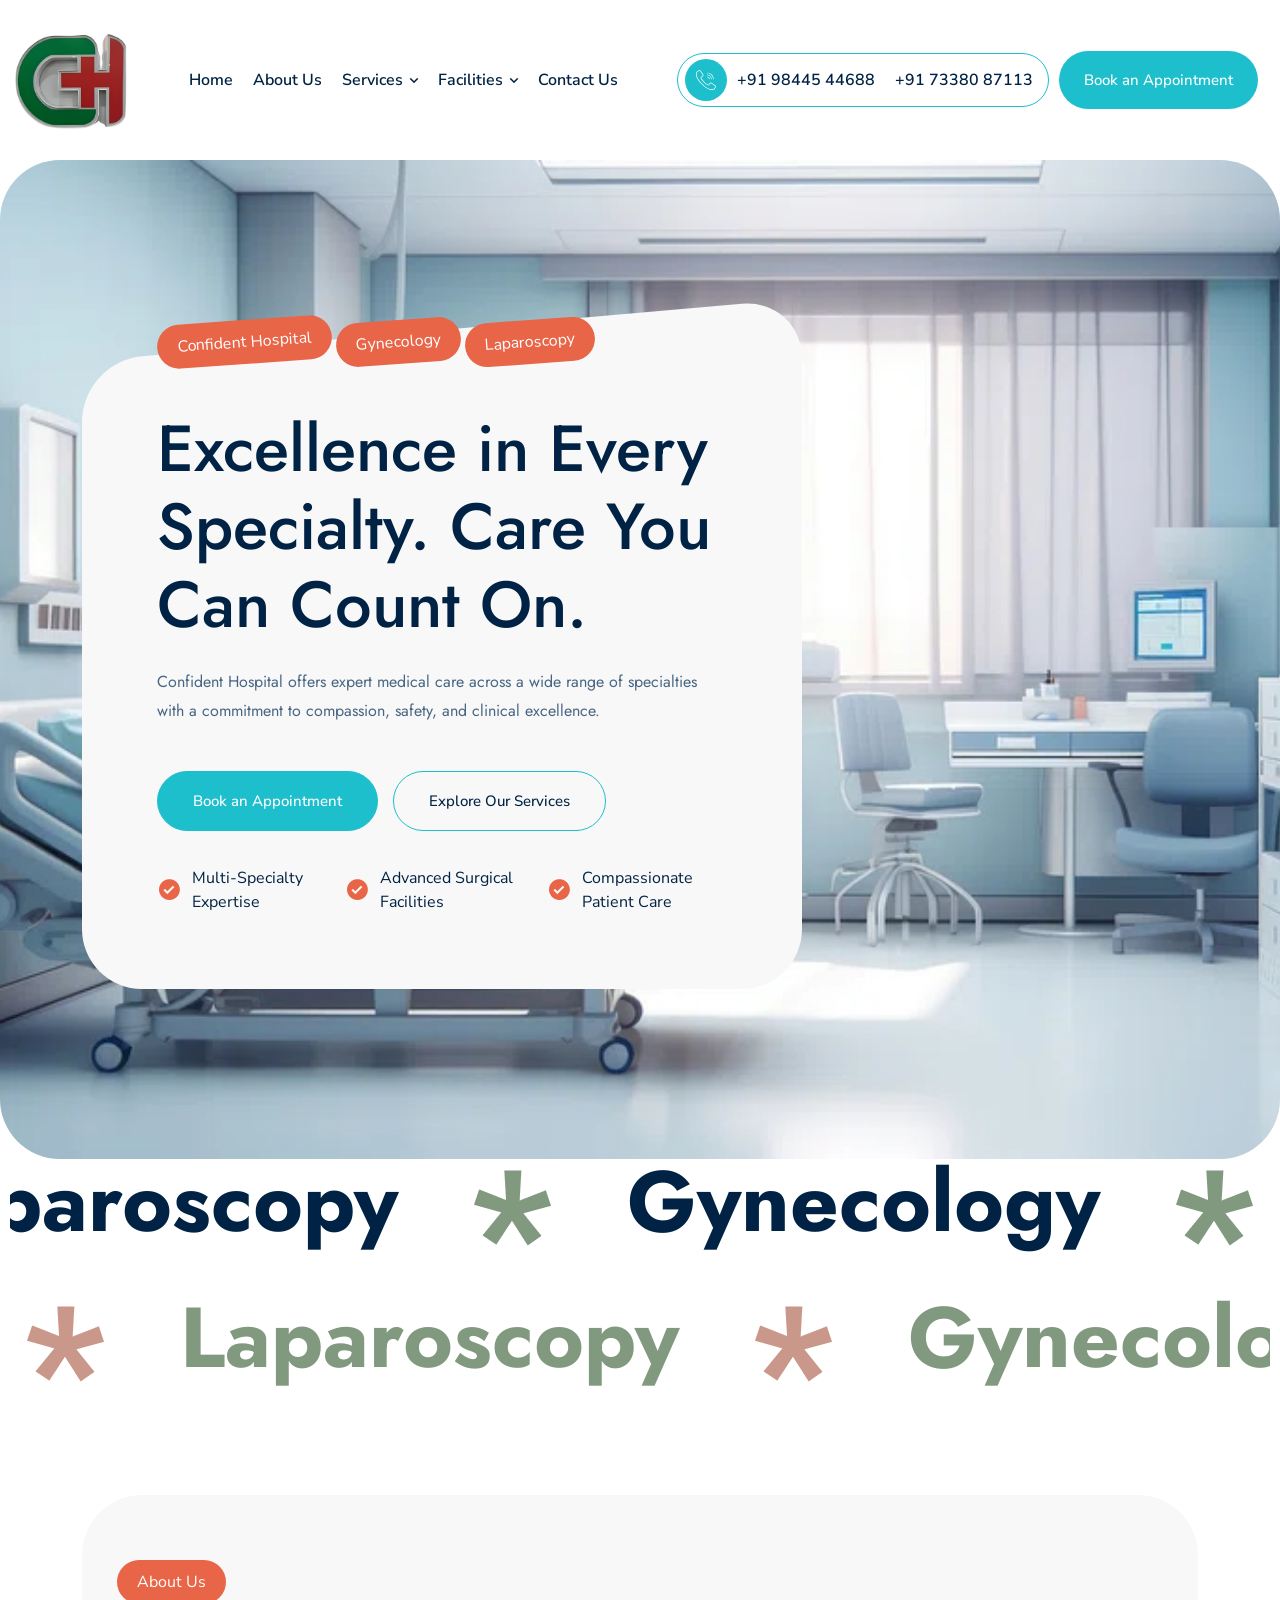
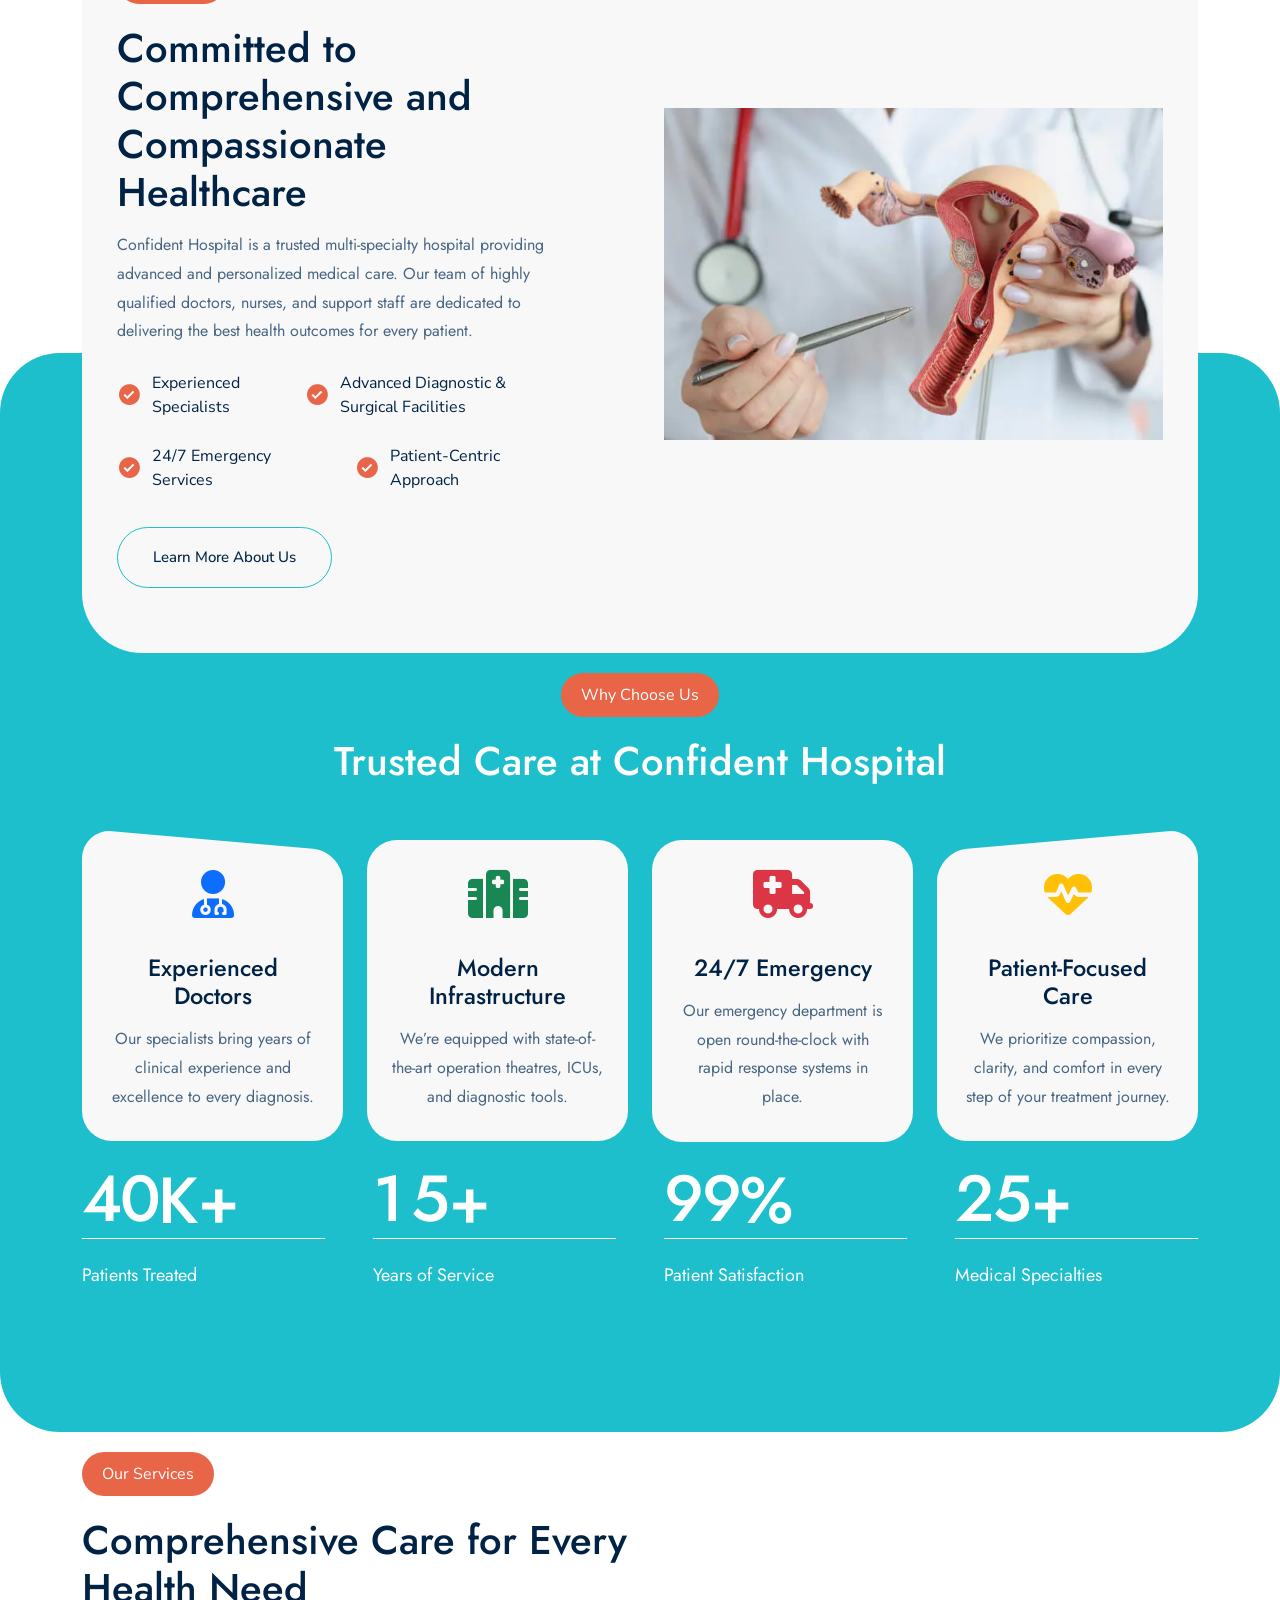
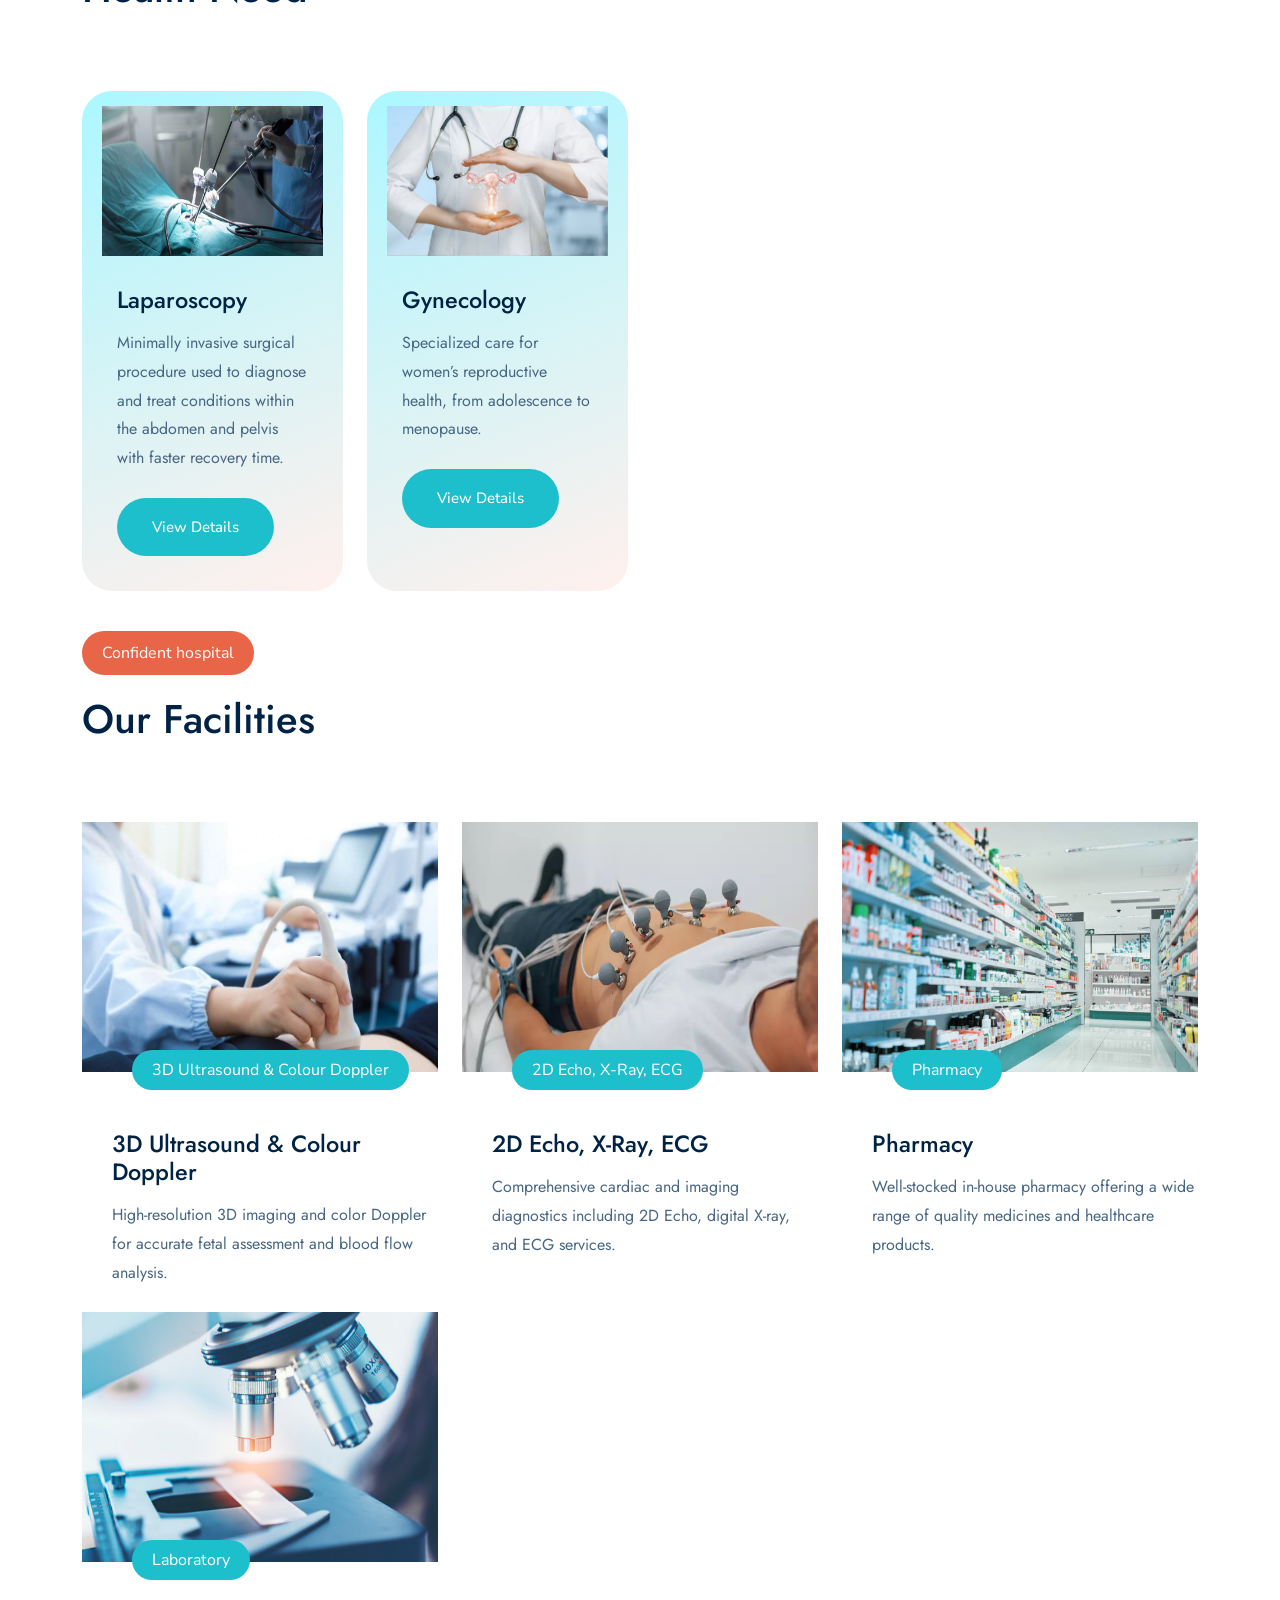
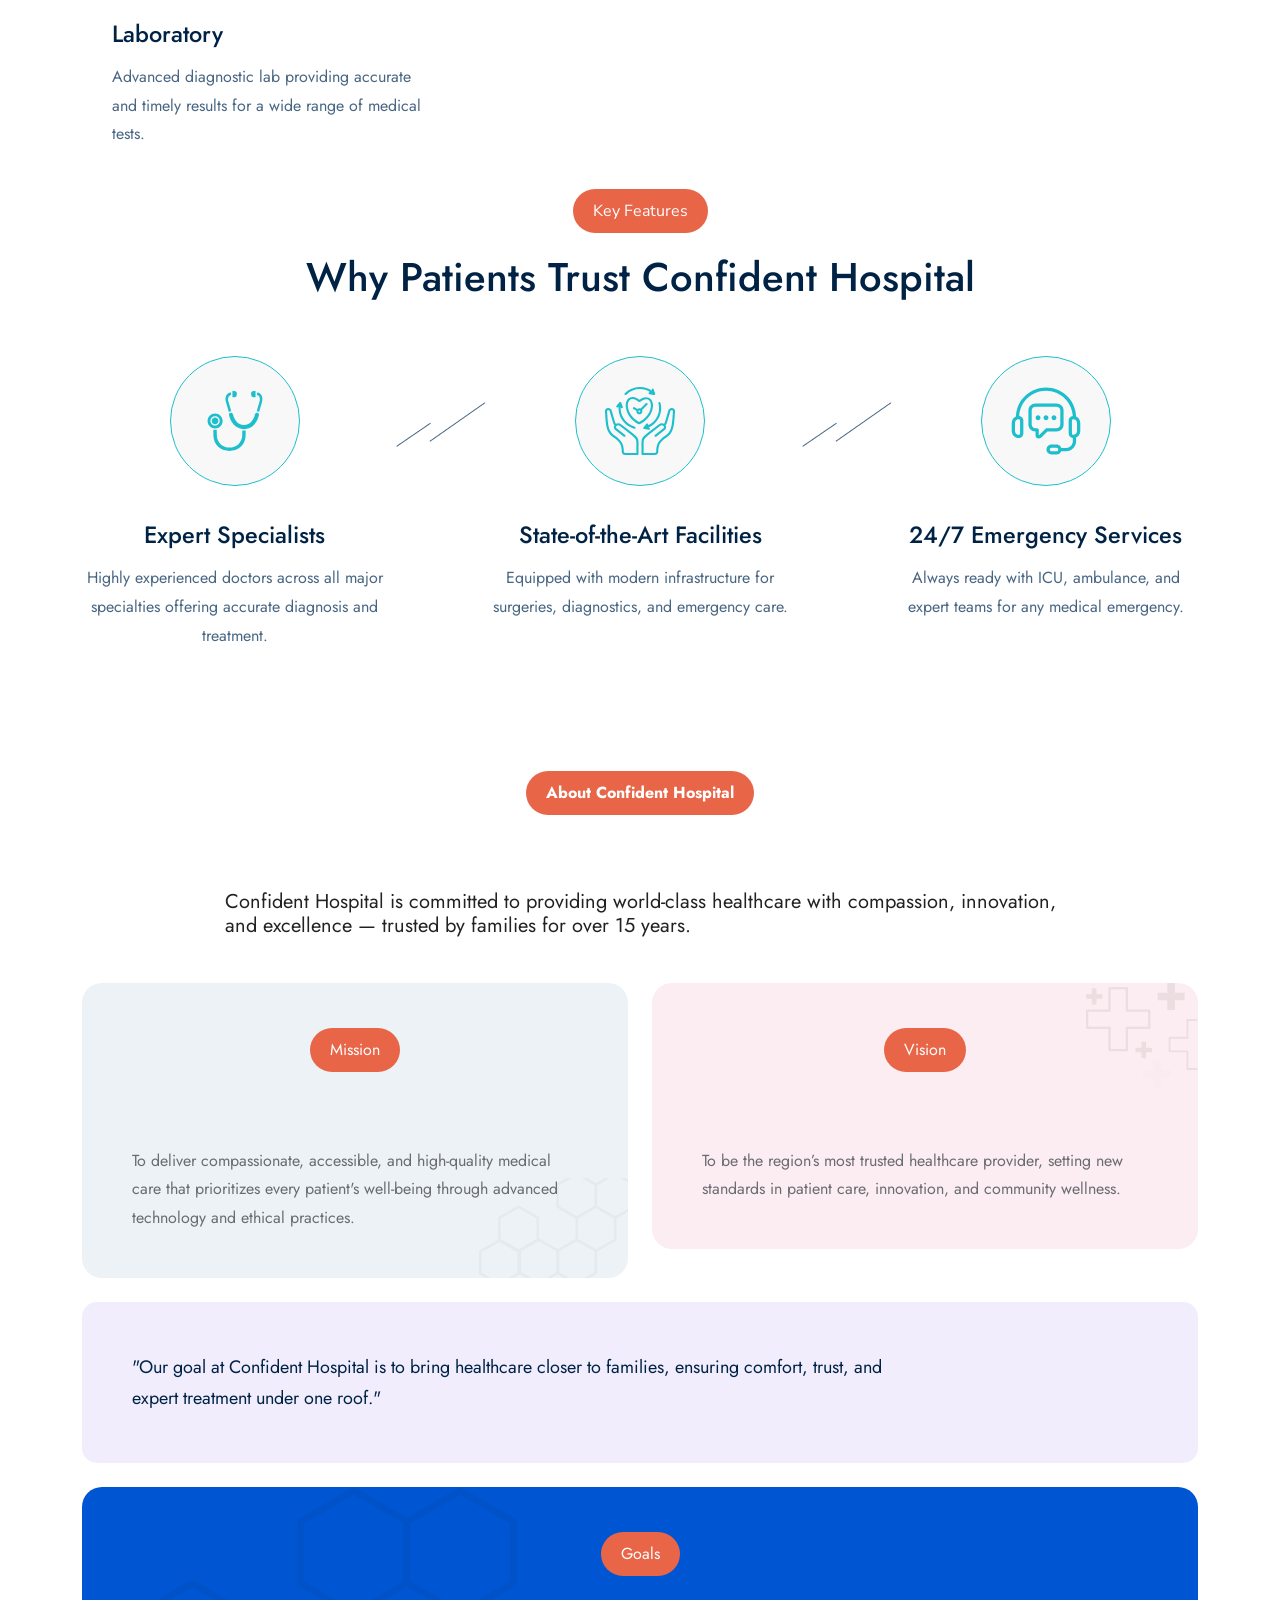
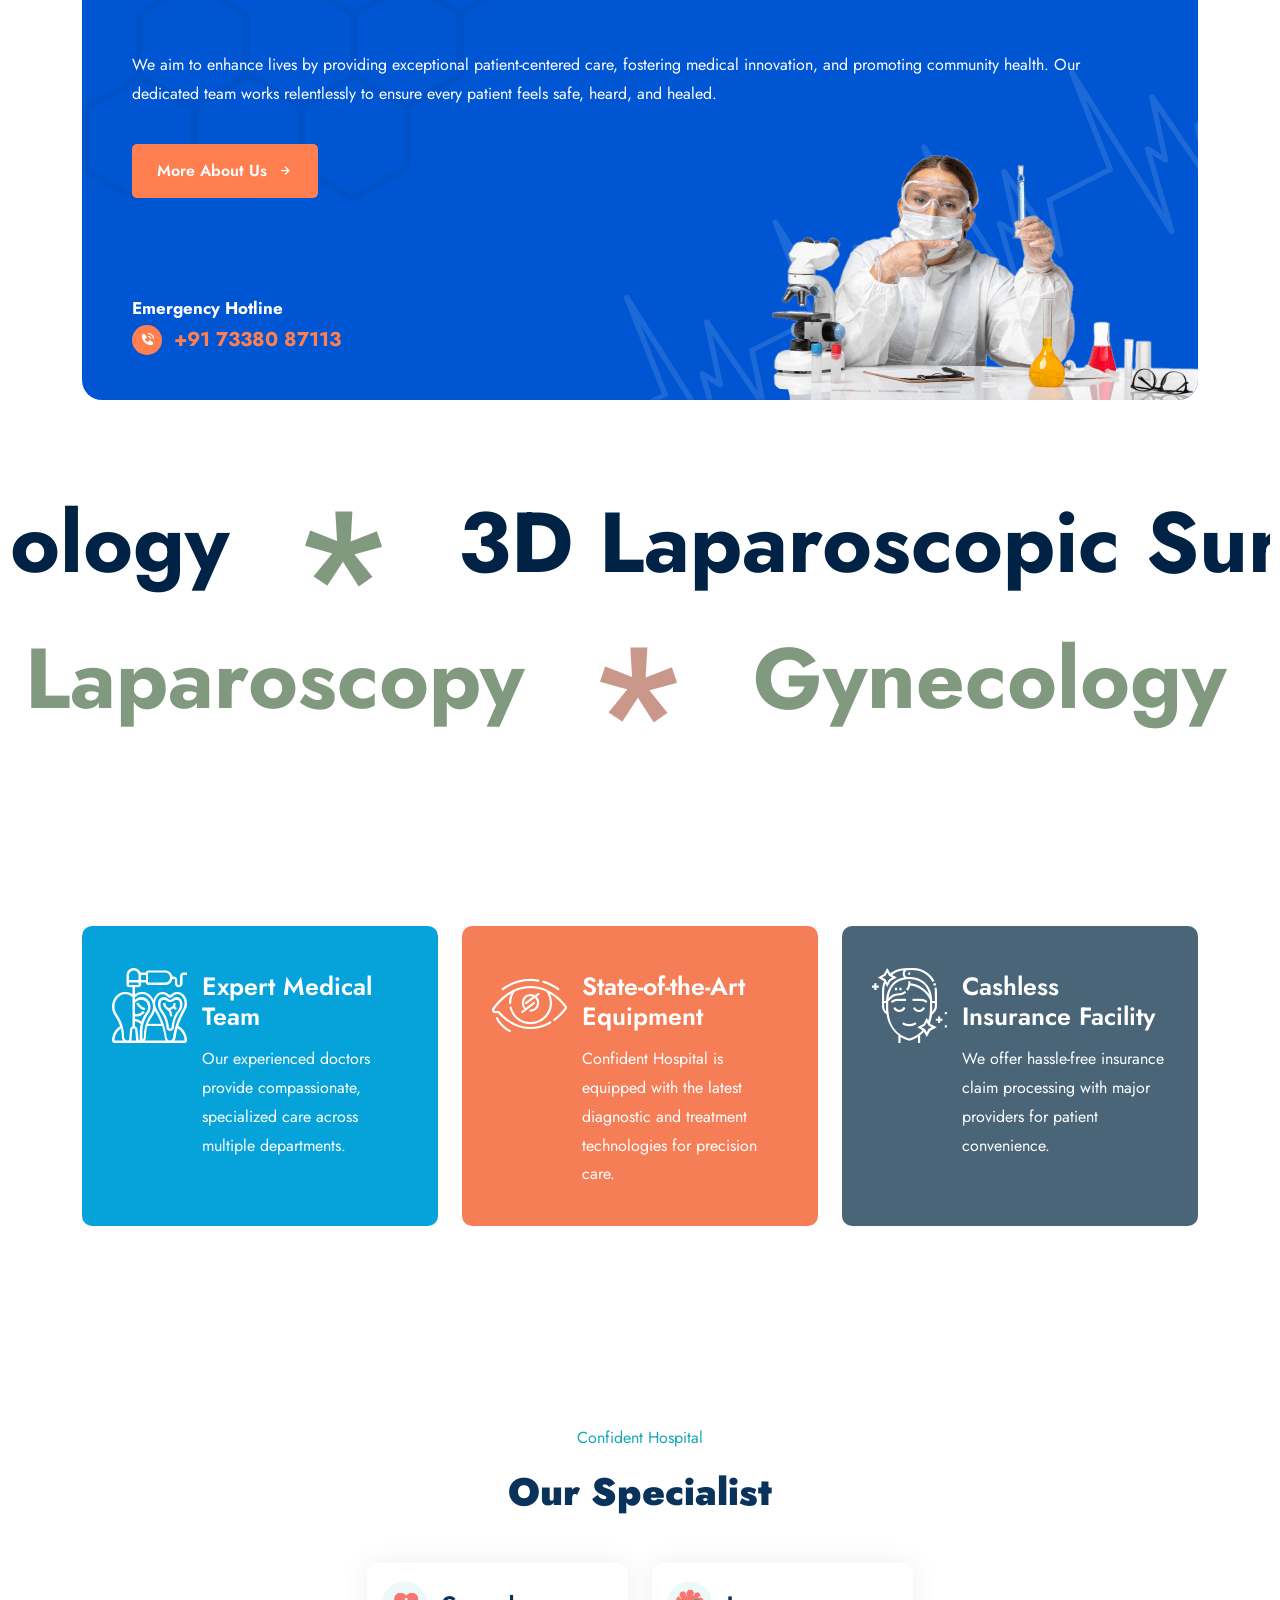
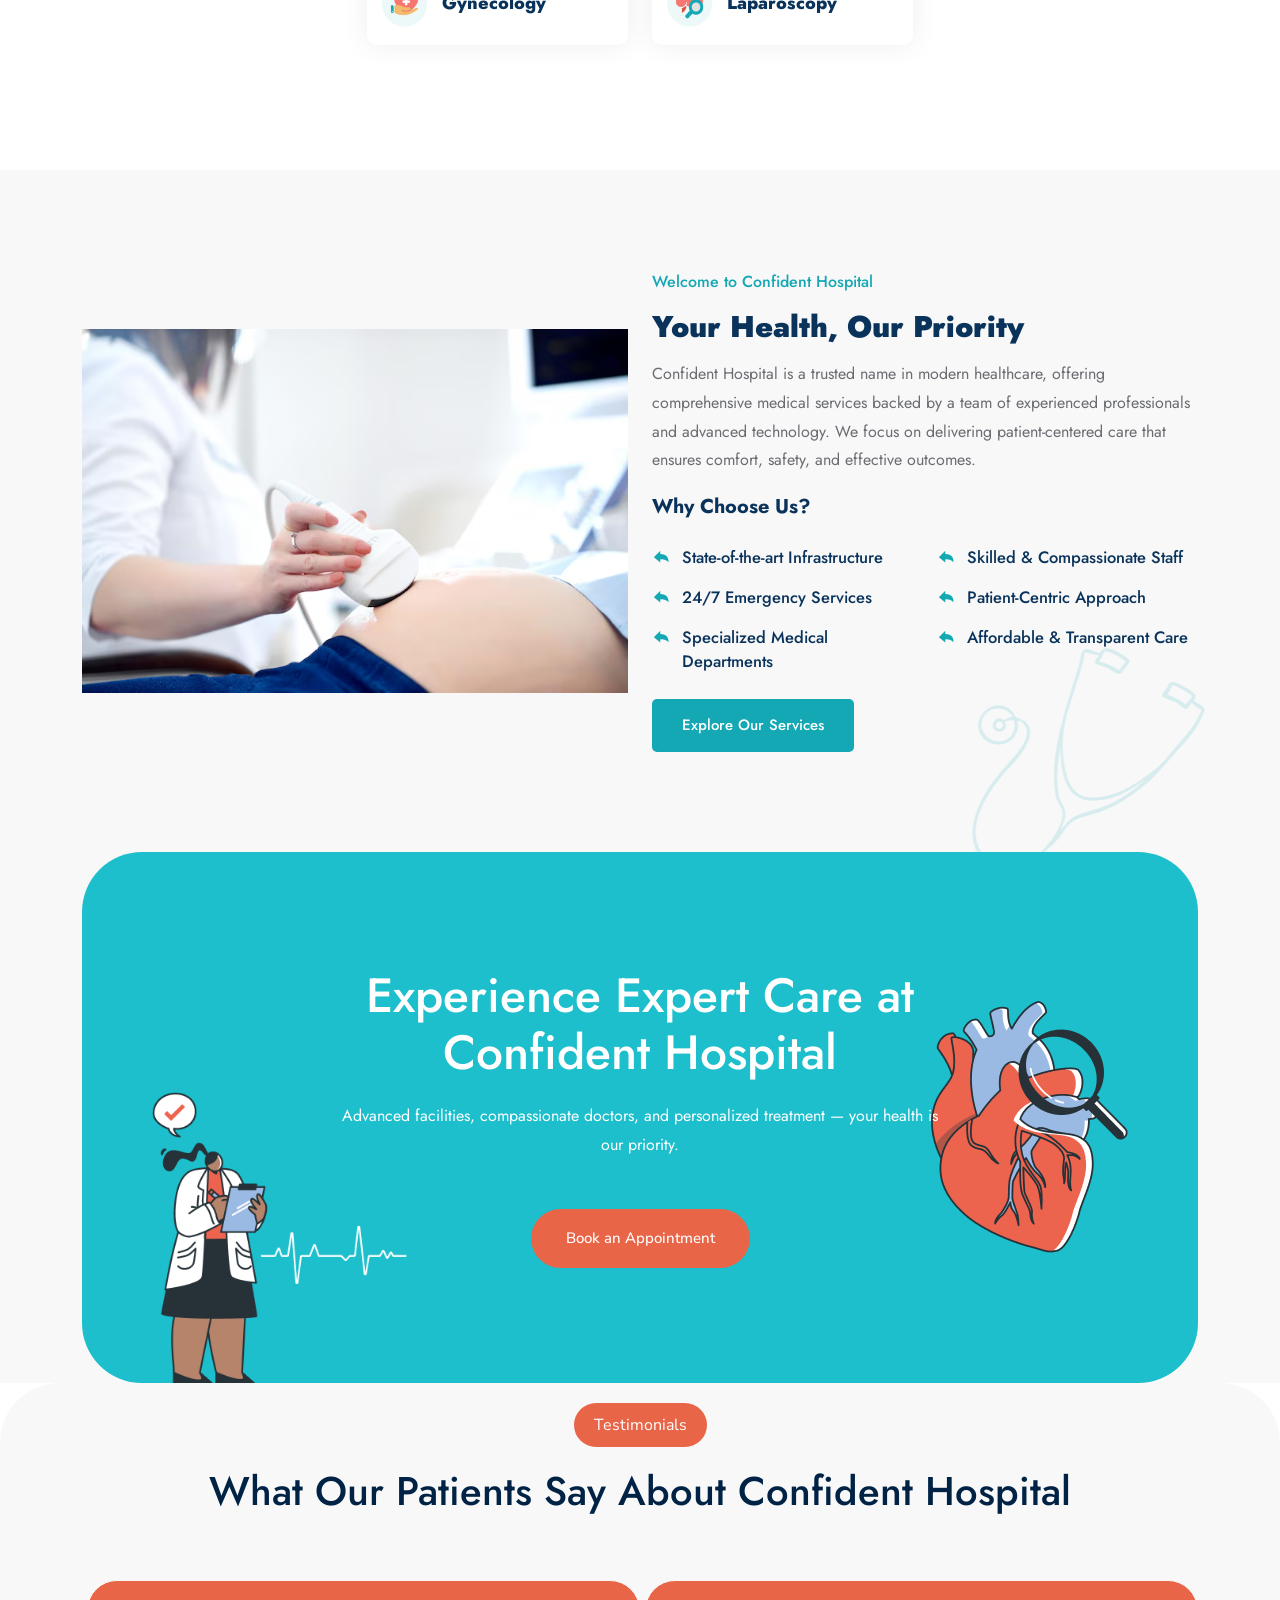
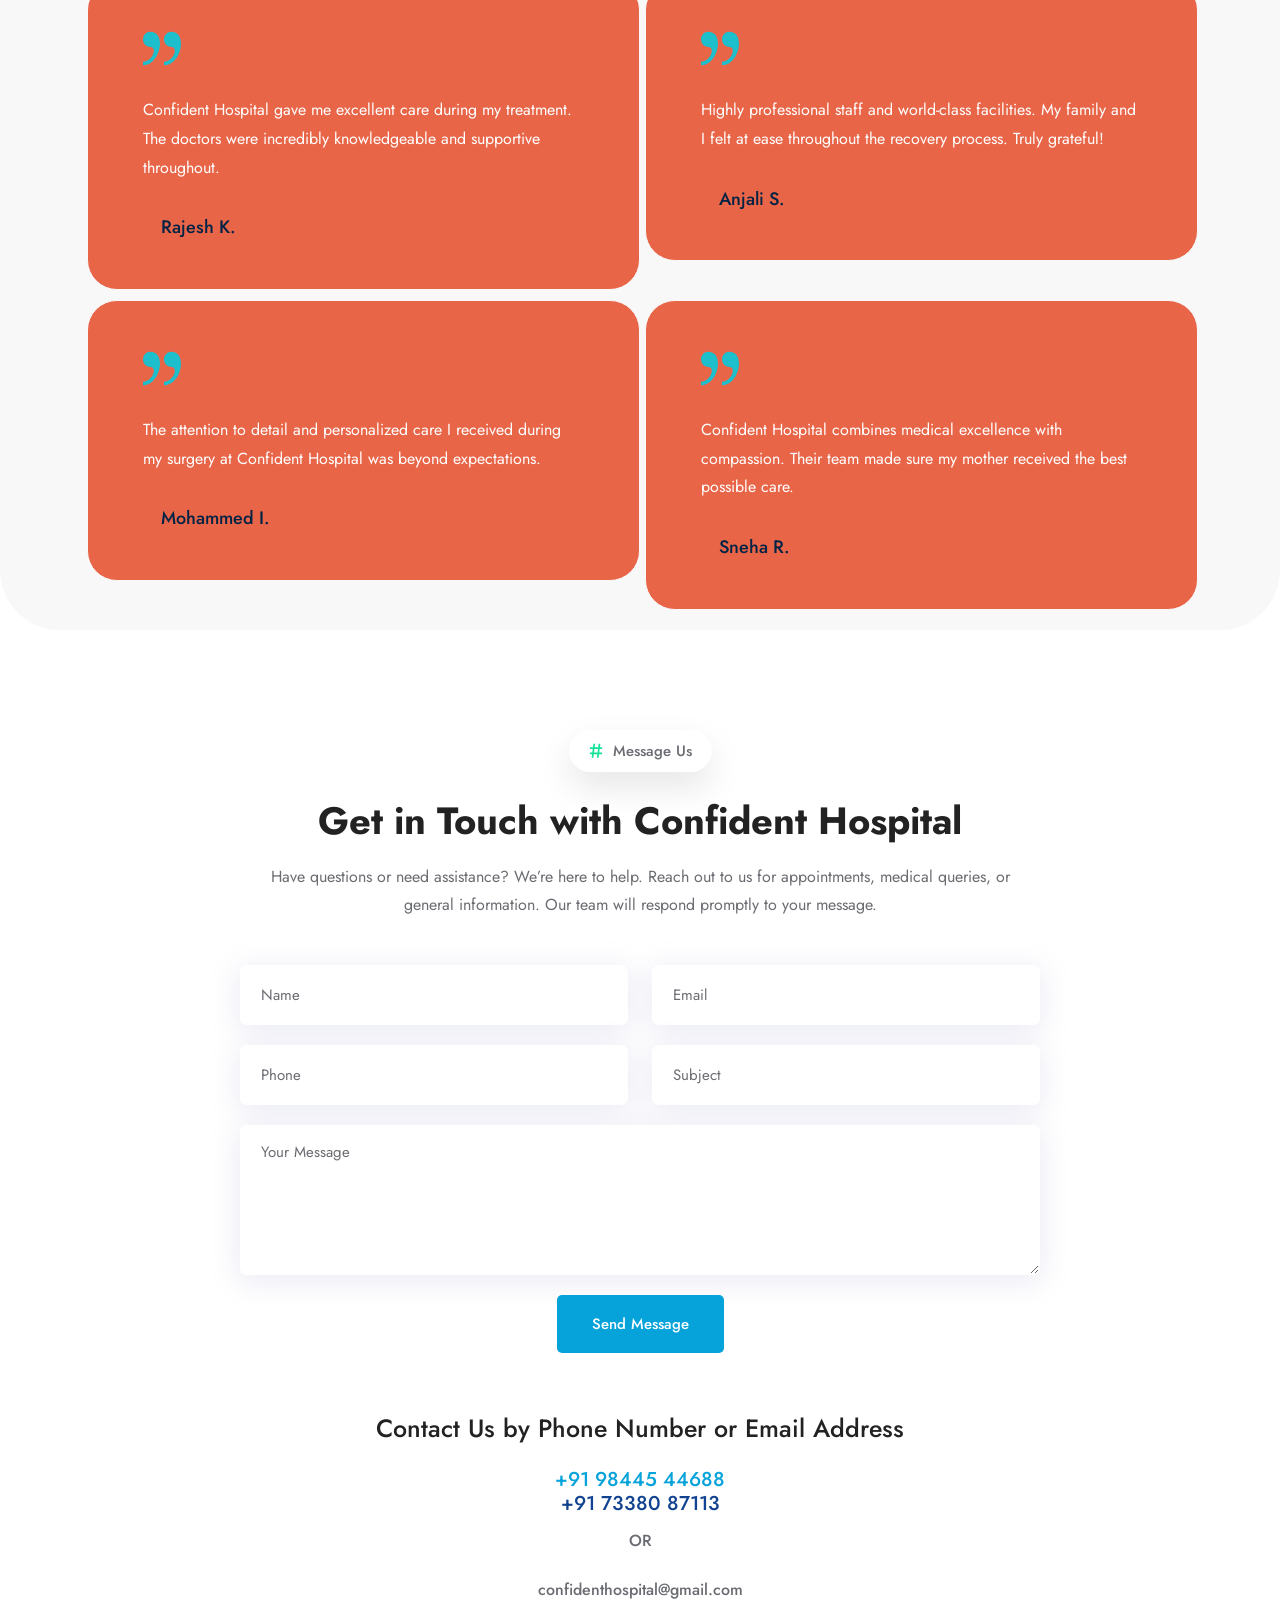
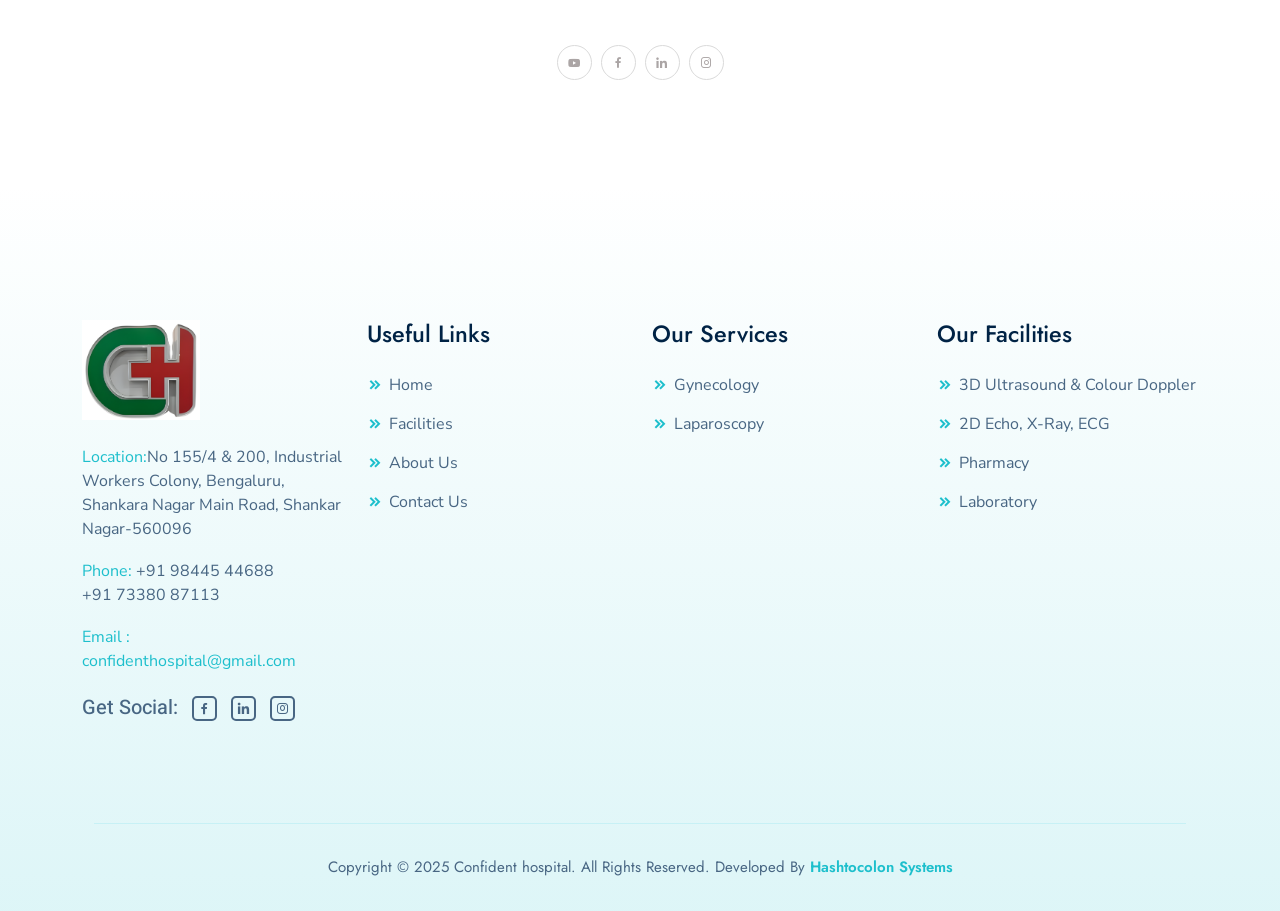
==== index.html @ 86b47f05 "change" ====
<!DOCTYPE html>
<html lang="zxx">
    
<head>
        <!-- Required meta tags -->
        <meta charset="utf-8">
        <meta name="viewport" content="width=device-width, initial-scale=1, shrink-to-fit=no">
        
        <!-- Bootstrap CSS -->
        <link rel="stylesheet" href="assets/css/bootstrap.min.css">
        <!-- Animate CSS --> 
        <link rel="stylesheet" href="assets/css/animate.min.css">
        <!-- MeanMenu CSS -->
        <link rel="stylesheet" href="assets/css/meanmenu.css">
        <!-- BoxIcons CSS -->
        <link rel="stylesheet" href="assets/css/boxicons.min.css">
        <!-- FlatIcon CSS -->
        <link rel="stylesheet" href="assets/css/flaticon.css">
        <!-- FlatIcon Two CSS -->
        <link rel="stylesheet" href="assets/css/flaticon-two.css">
        <!-- Odometer CSS -->
        <link rel="stylesheet" href="assets/css/odometer.min.css">
        <!-- Nice Select CSS -->
        <link rel="stylesheet" href="assets/css/nice-select.min.css">
        <!-- Carousel CSS -->
        <link rel="stylesheet" href="assets/css/owl.carousel.min.css">
        <!-- Carousel Default CSS -->
        <link rel="stylesheet" href="assets/css/owl.theme.default.min.css">
        <!-- Popup CSS -->
        <link rel="stylesheet" href="assets/css/magnific-popup.min.css">
        <!-- Swiper CSS -->
        <link rel="stylesheet" href="assets/css/swiper-bundle.min.css">
        <!-- Style CSS -->
        <link rel="stylesheet" href="assets/css/style.css">
        <!-- Dark CSS -->
        <link rel="stylesheet" href="assets/css/dark.css">
        <!-- Responsive CSS -->
		<link rel="stylesheet" href="assets/css/responsive.css">

        <link rel="stylesheet" href="https://cdnjs.cloudflare.com/ajax/libs/font-awesome/6.5.0/css/all.min.css">

		
		<title>Confident Hospital</title>
    <link rel="apple-touch-icon" sizes="180x180" href="/assets/images/favicon_io/apple-touch-icon.png">
    <link rel="icon" type="image/png" sizes="32x32" href="/assets/images/favicon_io/favicon-32x32.png">
    <link rel="icon" type="image/png" sizes="16x16" href="/assets/images/favicon_io/favicon-16x16.png">
    <link rel="manifest" href="/assets/images/favicon_io/site.webmanifest">
    <link rel="icon" type="image/png" href="/assets/images/favicon_io/favicon.ico">
    </head>
    <body>

        <!-- Start Preloader Area -->
        <div class="preloader">
            <div class="loader">
                <div class="sbl-half-circle-spin"></div>
            </div>
        </div>
        <!-- End Preloader Area -->

        <!-- Start Navbar Area --> 
        <div class="navbar-area maternity-clinic-navbar-area">
            <div class="main-responsive-nav">
                <div class="container">
                    <div class="main-responsive-menu">
                        <div class="logo">
                            <a href="index.html">
                               <img src="/assets/images/logo.png" class="main-logo" alt="logo">
                                <img src="/assets/images/logo.png" class="white-logo" alt="logo">
                                <h3>Confident <br>  Hospital</h3>
                            </a>
                        </div>
                    </div>
                </div>
            </div>

            <div class="main-navbar">
                <div class="container-fluid">
                    <nav class="navbar navbar-expand-md navbar-light">
                        <a class="navbar-brand" href="index.html"> <img src="/assets/images/logo.png" class="main-logo" alt="logo"></a>

                        <div class="collapse navbar-collapse mean-menu" id="navbarSupportedContent">
                            <ul class="navbar-nav m-auto">
                                <li class="nav-item">
                                    <a href="#" class="nav-link">Home</a>
                                </li>
                                <li class="nav-item">
                                    <a href="#" class="nav-link">About Us</a>
                                </li>

                                <li class="nav-item">
                                    <a href="#" class="nav-link">
                                        Services 
                                        <i class='bx bx-chevron-down'></i>
                                    </a>

                                    <ul class="dropdown-menu">
                                        <li class="nav-item">
                                            <a href="#" class="nav-link">laparoscopy</a>
                                        </li>

                                        <li class="nav-item">
                                            <a href="#" class="nav-link">Gynaecology</a>
                                        </li>
                                    </ul>
                                </li>

                                <li class="nav-item">
                                    <a href="#" class="nav-link">
                                        Facilities 
                                        <i class='bx bx-chevron-down'></i>
                                    </a>

                                    <ul class="dropdown-menu">
                                        <li class="nav-item">
                                            <a href="#" class="nav-link">3D Ultrasound & Colour Doppler</a>
                                        </li>

                                        <li class="nav-item">
                                            <a href="#" class="nav-link">2D Echo, X-Ray, ECG</a>
                                        </li>

                                        <li class="nav-item">
                                            <a href="#" class="nav-link">Laboratory</a>
                                        </li>

                                        <li class="nav-item">
                                            <a href="#" class="nav-link">Pharmacy</a>
                                        </li>
                                    </ul>
                                </li>
                                <li class="nav-item">
                                    <a href="#" class="nav-link">Contact Us</a>
                                </li>
                            </ul>

                            <div class="others-options d-flex align-items-center">
                                <div class="option-item">
                                    <div class="call-btn">
                                        <div class="icon">
                                            <img src="assets/images/maternity-clinic/phone.svg" alt="phone">
                                        </div>
                                        <a href="tel:+919844544688">+91 98445 44688</a> <br>
                                        <a href="tel:+917338087113">+91 73380 87113</a>
                                    </div>
                                </div>
                                <div class="option-item">
                                    <a href="#" class="default-btn">
                                        <span>Book an Appointment</span>
                                    </a>
                                </div>
                            </div>
                        </div>
                    </nav>
                </div>
            </div>

            <div class="others-option-for-responsive">
                <div class="container">
                    <div class="dot-menu">
                        <div class="inner">
                            <div class="circle circle-one"></div>
                            <div class="circle circle-two"></div>
                            <div class="circle circle-three"></div>
                        </div>
                    </div>
                    
                    <div class="container">
                        <div class="option-inner">
                            <div class="others-options d-flex align-items-center">
                                <div class="option-item">
                                    <div class="call-btn">
                                        <div class="icon">
                                            <img src="assets/images/maternity-clinic/phone.svg" alt="phone">
                                        </div>
                                        <a href="tel:+919844544688">+91 98445 44688</a> 
                                    </div>
                                </div>
                                 <div class="option-item">
                                    <div class="call-btn">
                                        <div class="icon">
                                            <img src="assets/images/maternity-clinic/phone.svg" alt="phone">
                                        </div>
                                        <a href="tel:+917338087113">+91 73380 87113</a>
                                    </div>
                                </div>
                                </div>

                                <div class="option-item" style="margin-top: 5px;">
                                    <a href="#" class="default-btn">
                                        <span>Book an Appointment</span>
                                    </a>
                                </div>
                            </div>
                        </div>
                    </div>
                </div>
            </div>
        </div>
        <!-- End Navbar Area -->
        
        <!-- Search Modal -->

           <!-- Start Main Slides Area 
        <div class="home-slides owl-carousel owl-theme">
            <div class="main-slides-item item-bg4">
                <div class="container">
                    <div class="main-slides-content">
                        <span class="sub-title">
                            <i class="flaticon-hashtag-symbol"></i>
                           Confident Hospital
                        </span>
                        <h1>Excellence in Every Specialty. Care You Can Count On.</h1>
                        <p>Confident Hospital offers expert medical care across a wide range of specialties with a commitment to compassion, safety, and clinical excellence.</p>
                        
                        <div class="slides-btn">
                            <a href="#" class="default-btn">Book Appointment</a>
                        </div>
                    </div>
                </div>
            </div>
     <div class="main-slides-item item-bg6">
    <div class="container">
        <div class="main-slides-content">
            <span class="sub-title">
                <i class="flaticon-hashtag-symbol"></i>
                Advanced Surgical Care
            </span>
            <h1>Minimally Invasive <span>Laparoscopic Surgery</span> at Confident Hospital</h1>
            <p>Experience faster recovery, reduced pain, and minimal scars with our state-of-the-art laparoscopic procedures performed by expert surgeons.</p>
            
            <div class="slides-btn">
                <a href="#" class="default-btn">Book Appointment</a>
            </div>
        </div>
    </div>
</div>
           <div class="main-slides-item item-bg5">
    <div class="container">
        <div class="main-slides-content">
            <span class="sub-title">
                <i class="flaticon-hashtag-symbol"></i>
                Women’s Health Matters
            </span>
            <h1>Expert <span>Gynaecological Care</span> at Confident Hospital</h1>
            <p>Comprehensive care for every stage of a woman’s life — from adolescence to motherhood and beyond. Experience advanced treatments with compassion and expertise.</p>
            
            <div class="slides-btn">
                <a href="#" class="default-btn">Book Appointment</a>
            </div>
        </div>
    </div>
</div>

      

        </div>
 End Main Slides Area -->
      
       <!-- Start Confident Hospital Banner Area  -->
<div class="maternity-clinic-banner-area heebo-and-nunito-sans-fonts" style="background-image: url(assets/images/banner/1.webp);">
    <div class="container">
        <div class="maternity-clinic-banner-content">
            <span class="sub">Confident Hospital</span>
              <span class="sub">Gynecology</span>
                <span class="sub">Laparoscopy</span>
            <h1>Excellence in Every Specialty. Care You Can Count On.</h1>
            <p>Confident Hospital offers expert medical care across a wide range of specialties with a commitment to compassion, safety, and clinical excellence.</p>
            <ul class="banner-btn">
                <li>
                    <a href="#" class="default-btn">Book an Appointment</a>
                </li>
                <li>
                    <a href="#" class="default-btn">Explore Our Services</a>
                </li>
            </ul>
            <ul class="list">
                <li>
                    <i class='bx bxs-check-circle'></i>
                    <span>Multi-Specialty Expertise</span>
                </li>
                <li>
                    <i class='bx bxs-check-circle'></i>
                    <span>Advanced Surgical Facilities</span>
                </li>
                <li>
                    <i class='bx bxs-check-circle'></i>
                    <span>Compassionate Patient Care</span>
                </li>
            </ul>
        </div>
    </div>
</div>
<!--End Confident Hospital Banner Area -->
<!-- Start RC Advertise Area -->
<div class="rc-advertise-area pb-100">
    <div class="container-fluid">
        <div class="rc-advertise-content">
            <div class="top">
                <h1>
                    <span>Laparoscopy</span>
                    <span class="gap"><img src="assets/images/rehabilitation-center/wrap1.png" alt="image"></span>
                    <span>Gynecology</span>
                    <span class="gap"><img src="assets/images/rehabilitation-center/wrap1.png" alt="image"></span>
                    <span>Laparoscopy</span>
                    <span class="gap"><img src="assets/images/rehabilitation-center/wrap1.png" alt="image"></span>
                    <span>Gynecology</span>
                </h1>
            </div>
            <div class="bottom">
                <h1>
                    <span>Laparoscopy</span>
                    <span class="gap"><img src="assets/images/rehabilitation-center/wrap2.png" alt="image"></span>
                    <span>Gynecology</span>
                    <span class="gap"><img src="assets/images/rehabilitation-center/wrap2.png" alt="image"></span>
                    <span>Laparoscopy</span>
                    <span class="gap"><img src="assets/images/rehabilitation-center/wrap2.png" alt="image"></span>
                    <span>Gynecology</span>
                </h1>
            </div>
        </div>
    </div>
</div>
<!-- End RC Advertise Area -->
<!-- Start Confident Hospital About Area -->
<div class="mc-about-area heebo-and-nunito-sans-fonts" style="margin-top: 10px;">
    <div class="container">
        <div class="mc-about-inner">
            <div class="row justify-content-center align-items-center g-5">
                <div class="col-lg-6 col-md-12">
                    <div class="mc-about-content">
                        <span class="sub">About Us</span>
                        <h2>Committed to Comprehensive and Compassionate Healthcare</h2>
                        <p>Confident Hospital is a trusted multi-specialty hospital providing advanced and personalized medical care. Our team of highly qualified doctors, nurses, and support staff are dedicated to delivering the best health outcomes for every patient.</p>
                        <ul class="list">
                            <li>
                                <i class='bx bxs-check-circle'></i>
                                <span>Experienced Specialists</span>
                            </li>
                            <li>
                                <i class='bx bxs-check-circle'></i>
                                <span>Advanced Diagnostic & Surgical Facilities</span>
                            </li>
                        </ul>
                        <ul class="list">
                            <li>
                                <i class='bx bxs-check-circle'></i>
                                <span>24/7 Emergency Services</span>
                            </li>
                            <li>
                                <i class='bx bxs-check-circle'></i>
                                <span>Patient-Centric Approach</span>
                            </li>
                        </ul>
                        <div class="about-btn">
                            <a href="#" class="default-btn">Learn More About Us</a>
                        </div>
                    </div>
                </div>
                <div class="col-lg-6 col-md-12">
                    <div class="mc-about-image">
                        <img src="assets/images/about/2.jpg" alt="image">
                    </div>
                </div>
            </div>
        </div>
    </div>
</div>
<!-- End Confident Hospital About Area -->

      <!-- Start Confident Hospital Choose Area -->
<div class="mc-choose-area heebo-and-nunito-sans-fonts ptb-140">
    <div class="container">
        <div class="section-title-style-warp">
            <span class="sub">Why Choose Us</span>
            <h2 class="text-white">Trusted Care at Confident Hospital</h2>
        </div>
        <div class="row justify-content-center g-4">
            <div class="col-xl-3 col-sm-6">
                <div class="mc-choose-card wrap-style1 text-center">
                    <div class="icon mb-3">
                        <i class="fas fa-user-md fa-3x text-primary"></i>
                    </div>
                    <div class="content">
                        <h3>Experienced Doctors</h3>
                        <p>Our specialists bring years of clinical experience and excellence to every diagnosis.</p>
                    </div>
                </div>
            </div>
            <div class="col-xl-3 col-sm-6">
                <div class="mc-choose-card text-center">
                    <div class="icon mb-3">
                        <i class="fas fa-hospital-alt fa-3x text-success"></i>
                    </div>
                    <div class="content">
                        <h3>Modern Infrastructure</h3>
                        <p>We’re equipped with state-of-the-art operation theatres, ICUs, and diagnostic tools.</p>
                    </div>
                </div>
            </div>
            <div class="col-xl-3 col-sm-6">
                <div class="mc-choose-card text-center">
                    <div class="icon mb-3">
                        <i class="fas fa-ambulance fa-3x text-danger"></i>
                    </div>
                    <div class="content">
                        <h3>24/7 Emergency</h3>
                        <p>Our emergency department is open round-the-clock with rapid response systems in place.</p>
                    </div>
                </div>
            </div>
            <div class="col-xl-3 col-sm-6">
                <div class="mc-choose-card wrap-style2 text-center">
                    <div class="icon mb-3">
                        <i class="fas fa-heartbeat fa-3x text-warning"></i>
                    </div>
                    <div class="content">
                        <h3>Patient-Focused Care</h3>
                        <p>We prioritize compassion, clarity, and comfort in every step of your treatment journey.</p>
                    </div>
                </div>
            </div>
        </div>
    </div>
</div>
<!-- End Confident Hospital Choose Area -->
 
    
<!-- Start Confident Hospital Fun Facts Area -->
<div class="mc-fun-facts-area heebo-and-nunito-sans-fonts pb-140">
    <div class="container">
        <div class="row justify-content-center g-5">
            <div class="col-lg-3 col-sm-6">
                <div class="mc-fun-facts-card">
                    <h3>
                        <span class="odometer" data-count="40">00</span>
                        <span class="sub">K+</span>
                    </h3>
                    <p>Patients Treated</p>
                </div>
            </div>
            <div class="col-lg-3 col-sm-6">
                <div class="mc-fun-facts-card">
                    <h3>
                        <span class="odometer" data-count="15">00</span>
                        <span class="sub">+</span>
                    </h3>
                    <p>Years of Service</p>
                </div>
            </div>
            <div class="col-lg-3 col-sm-6">
                <div class="mc-fun-facts-card">
                    <h3>
                        <span class="odometer" data-count="99">00</span>
                        <span class="sub">%</span>
                    </h3>
                    <p>Patient Satisfaction</p>
                </div>
            </div>
            <div class="col-lg-3 col-sm-6">
                <div class="mc-fun-facts-card">
                    <h3>
                        <span class="odometer" data-count="25">00</span>
                        <span class="sub">+</span>
                    </h3>
                    <p>Medical Specialties</p>
                </div>
            </div>
        </div>
    </div>
</div>
<!-- End Confident Hospital Fun Facts Area -->

<!-- Start Confident Hospital Services Area -->
<div class="mc-services-area heebo-and-nunito-sans-fonts ptb-140">
    <div class="container">
        <div class="section-title-style-warp d-flex align-items-end justify-content-between flex-wrap">
            <div class="title mb-4">
                <span class="sub">Our Services</span>
                <h2>Comprehensive Care for Every Health Need</h2>
            </div>
        </div>

        <div class="row g-4">

        <div class="col-lg-3 col-md-6">
    <div class="mc-services-card">
        <div class="image">
            <img src="assets/images/service/13.jpg" alt="Laparoscopy">
        </div>
           <div class="content">
              <h3><a href="#">Laparoscopy</a></h3>
               <p>Minimally invasive surgical procedure used to diagnose and treat conditions within the abdomen and pelvis with faster recovery time.</p>
               <a href="#" class="default-btn">View Details</a>
           </div>
         </div>
       </div>

            <div class="col-lg-3 col-md-6">
                <div class="mc-services-card">
                    <div class="image">
                        <img src="assets/images/service/1.jpg" alt="Gynecology">
                    </div>
                    <div class="content">
                        <h3><a href="#">Gynecology</a></h3>
                        <p>Specialized care for women’s reproductive health, from adolescence to menopause.</p>
                        <a href="#" class="default-btn">View Details</a>
                    </div>
                </div>
            </div>

        <!--    <div class="col-lg-3 col-md-6">
                <div class="mc-services-card">
                    <div class="image">
                        <img src="assets/images/service/2.jpg" alt="General Medicine">
                    </div>
                    <div class="content">
                        <h3><a href="#">General Medicine</a></h3>
                        <p>Comprehensive diagnosis and treatment of common and chronic adult diseases.</p>
                        <a href="#" class="default-btn">View Details</a>
                    </div>
                </div>
            </div>

            <div class="col-lg-3 col-md-6">
                <div class="mc-services-card">
                    <div class="image">
                        <img src="assets/images/service/3.jpg" alt="Urogynaecology">
                    </div>
                    <div class="content">
                        <h3><a href="#">Urogynaecology</a></h3>
                        <p>Expert treatment for pelvic floor disorders and urinary issues in women.</p>
                        <a href="#" class="default-btn">View Details</a>
                    </div>
                </div>
            </div>

            <div class="col-lg-3 col-md-6">
                <div class="mc-services-card">
                    <div class="image">
                        <img src="assets/images/service/4.png" alt="3D Laparoscopic Surgeries">
                    </div>
                    <div class="content">
                        <h3><a href="#">3D Laparoscopic Surgeries</a></h3>
                        <p>Advanced minimally invasive surgeries with high precision and faster recovery.</p>
                        <a href="#" class="default-btn">View Details</a>
                    </div>
                </div>
            </div>

            <div class="col-lg-3 col-md-6">
                <div class="mc-services-card">
                    <div class="image">
                        <img src="assets/images/service/5.jpg" alt="ENT">
                    </div>
                    <div class="content">
                        <h3><a href="#">ENT</a></h3>
                        <p>Specialized care for ear, nose, and throat conditions in adults and children.</p>
                        <a href="#" class="default-btn">View Details</a>
                    </div>
                </div>
            </div>

            <div class="col-lg-3 col-md-6">
                <div class="mc-services-card">
                    <div class="image">
                        <img src="assets/images/service/6.jpg" alt="Single Incision Laparoscopic Surgeries">
                    </div>
                    <div class="content">
                        <h3><a href="#">Single Incision Laparoscopic Surgeries</a></h3>
                        <p>Scarless surgical techniques using a single entry point for better cosmetic outcomes.</p>
                        <a href="#" class="default-btn">View Details</a>
                    </div>
                </div>
            </div>

            <div class="col-lg-3 col-md-6">
                <div class="mc-services-card">
                    <div class="image">
                        <img src="assets/images/service/7.jpg" alt="General Surgery">
                    </div>
                    <div class="content">
                        <h3><a href="#">General Surgery</a></h3>
                        <p>Wide range of surgical procedures including hernia, appendix, and gallbladder surgeries.</p>
                        <a href="#" class="default-btn">View Details</a>
                    </div>
                </div>
            </div>

            <div class="col-lg-3 col-md-6">
                <div class="mc-services-card">
                    <div class="image">
                        <img src="assets/images/service/8.jpg" alt="Orthopaedic Surgery">
                    </div>
                    <div class="content">
                        <h3><a href="#">Orthopaedic Surgery</a></h3>
                        <p>Treatment for fractures, joint replacements, sports injuries, and spine disorders.</p>
                        <a href="#" class="default-btn">View Details</a>
                    </div>
                </div>
            </div>

            <div class="col-lg-3 col-md-6">
                <div class="mc-services-card">
                    <div class="image">
                        <img src="assets/images/service/9.webp" alt="Onco Surgery">
                    </div>
                    <div class="content">
                        <h3><a href="#">Onco Surgery</a></h3>
                        <p>Advanced surgical interventions for the treatment of various types of cancers.</p>
                        <a href="#" class="default-btn">View Details</a>
                    </div>
                </div>
            </div>

            <div class="col-lg-3 col-md-6">
                <div class="mc-services-card">
                    <div class="image">
                        <img src="assets/images/service/10.jpg" alt="Urology">
                    </div>
                    <div class="content">
                        <h3><a href="#">Urology</a></h3>
                        <p>Diagnosis and treatment of urinary tract and male reproductive system disorders.</p>
                        <a href="#" class="default-btn">View Details</a>
                    </div>
                </div>
            </div>

            <div class="col-lg-3 col-md-6">
                <div class="mc-services-card">
                    <div class="image">
                        <img src="assets/images/service/11.jpg" alt="Paediatric">
                    </div>
                    <div class="content">
                        <h3><a href="#">Paediatric</a></h3>
                        <p>Complete health care for infants, children, and adolescents with a caring approach.</p>
                        <a href="#" class="default-btn">View Details</a>
                    </div>
                </div>
            </div>

            <div class="col-lg-3 col-md-6">
                <div class="mc-services-card">
                    <div class="image">
                        <img src="assets/images/service/12.avif" alt="Skin & Hair">
                    </div>
                    <div class="content">
                        <h3><a href="#">Skin & Hair</a></h3>
                        <p>Solutions for dermatological and cosmetic concerns including acne and hair loss.</p>
                        <a href="#" class="default-btn">View Details</a>
                    </div>
                </div>
            </div> -->

        </div>
    </div>
</div>
  <!--End Confident Hospital Services Area -->
     <!-- Start MC Blog Area -->
<div class="mc-blog-area heebo-and-nunito-sans-fonts ptb-140">
    <div class="container">
        <div class="section-title-style-warp d-flex align-items-end justify-content-between flex-wrap">
            <div class="title">
                <span class="sub">Confident hospital</span>
                <h2>Our Facilities</h2>
            </div>
        </div>
        <div class="row g-4 mt-4">
            <div class="col-lg-4 col-md-6">
                <div class="mc-blog-card">
                    <div class="image">
                        <a href="#">
                            <img src="assets/images/facilities/1.jpg" alt="3D Ultrasound & Colour Doppler">
                        </a>
                        <span class="tag">3D Ultrasound & Colour Doppler</span>
                    </div>
                    <div class="content">
                        <h3><a href="#">3D Ultrasound & Colour Doppler</a></h3>
                        <p>High-resolution 3D imaging and color Doppler for accurate fetal assessment and blood flow analysis.</p>
                    </div>
                </div>
            </div>
            <div class="col-lg-4 col-md-6">
                <div class="mc-blog-card">
                    <div class="image">
                        <a href="#">
                            <img src="assets/images/facilities/2.webp" alt="2D Echo, X-Ray, ECG">
                        </a>
                        <span class="tag">2D Echo, X-Ray, ECG</span>
                    </div>
                    <div class="content">
                        <h3><a href="#">2D Echo, X-Ray, ECG</a></h3>
                        <p>Comprehensive cardiac and imaging diagnostics including 2D Echo, digital X-ray, and ECG services.</p>
                    </div>
                </div>
            </div>
            <div class="col-lg-4 col-md-6">
                <div class="mc-blog-card">
                    <div class="image">
                        <a href="#">
                            <img src="assets/images/facilities/3.jpg" alt="Pharmacy">
                        </a>
                        <span class="tag">Pharmacy</span>
                    </div>
                    <div class="content">
                        <h3><a href="#">Pharmacy</a></h3>
                        <p>Well-stocked in-house pharmacy offering a wide range of quality medicines and healthcare products.</p>
                    </div>
                </div>
            </div>
            <div class="col-lg-4 col-md-6">
                <div class="mc-blog-card">
                    <div class="image">
                        <a href="#">
                            <img src="assets/images/facilities/4.jpg" alt="Laboratory">
                        </a>
                        <span class="tag">Laboratory</span>
                    </div>
                    <div class="content">
                        <h3><a href="#">Laboratory</a></h3>
                        <p>Advanced diagnostic lab providing accurate and timely results for a wide range of medical tests.</p>
                    </div>
                </div>
            </div>
        </div>
    </div>
</div>
<!-- End MC Blog Area -->


 <!-- Start Confident Hospital Features Area -->
<div class="mc-features-area heebo-and-nunito-sans-fonts ptb-140">
    <div class="container">
        <div class="section-title-style-warp">
            <span class="sub">Key Features</span>
            <h2>Why Patients Trust Confident Hospital</h2>
        </div>
        <div class="row justify-content-center g-5">
            <div class="col-lg-4 col-md-6">
                <div class="mc-features-card left">
                    <div class="icon">
                        <img src="assets/images/maternity-clinic/features1.svg" alt="icon">
                    </div>
                    <div class="content">
                        <h3>Expert Specialists</h3>
                        <p>Highly experienced doctors across all major specialties offering accurate diagnosis and treatment.</p>
                    </div>
                    <div class="line">
                        <img src="assets/images/maternity-clinic/line.png" alt="image">
                    </div>
                </div>
            </div>
            <div class="col-lg-4 col-md-6">
                <div class="mc-features-card middle">
                    <div class="icon">
                        <img src="assets/images/maternity-clinic/features2.svg" alt="icon">
                    </div>
                    <div class="content">
                        <h3>State-of-the-Art Facilities</h3>
                        <p>Equipped with modern infrastructure for surgeries, diagnostics, and emergency care.</p>
                    </div>
                    <div class="line">
                        <img src="assets/images/maternity-clinic/line.png" alt="image">
                    </div>
                </div>
            </div>
            <div class="col-lg-4 col-md-6">
                <div class="mc-features-card right">
                    <div class="icon">
                        <img src="assets/images/maternity-clinic/features3.svg" alt="icon">
                    </div>
                    <div class="content">
                        <h3>24/7 Emergency Services</h3>
                        <p>Always ready with ICU, ambulance, and expert teams for any medical emergency.</p>
                    </div>
                </div>
            </div>
        </div>
    </div>
</div>
<!-- End Confident Hospital Features Area -->
<!-- Start Confident Hospital About Area -->
<div class="rth-about-area ptb-100">
    <div class="container">
        <div class="section-title-top-warp">
            <div class="row justify-content-center">
                 <div class="section-title-style-warp">
            <span class="sub">About Confident Hospital</span>
                </div>
                <div class="col-lg-9 col-md-12">
                    <h2>Confident Hospital is committed to providing world-class healthcare with compassion, innovation, and excellence — trusted by families for over 15 years.</h2>
                </div>
            </div>
        </div>
    </div>
    <div class="container-fluid">
        <div class="row justify-content-center align-items-center g-4">
            <div class="col-xxl-6 col-md-12">
                <div class="row justify-content-center g-4">
                    <div class="col-lg-6 col-md-6">
                        <div class="rth-about-card">
                             <div class="section-title-style-warp">
                       <span class="sub">Mission</span>
                            </div>
                            <p>To deliver compassionate, accessible, and high-quality medical care that prioritizes every patient's well-being through advanced technology and ethical practices.</p>
                            <div class="shape1">
                                <img src="assets/images/rth/vector2.png" alt="image">
                            </div>
                        </div>
                    </div>
                    <div class="col-lg-6 col-md-6">
                        <div class="rth-about-card wrap2">
                             <div class="section-title-style-warp">
                       <span class="sub">Vision</span>
                            </div>
                            <p>To be the region’s most trusted healthcare provider, setting new standards in patient care, innovation, and community wellness.</p>
                            <div class="shape1">
                                <img src="assets/images/rth/vector3.png" alt="image">
                            </div>
                        </div>
                    </div>
                    <div class="col-lg-12 col-md-12">
                        <div class="rth-about-quote">
                            <div class="right">
                                <h5>"Our goal at Confident Hospital is to bring healthcare closer to families, ensuring comfort, trust, and expert treatment under one roof."</h5>
                            </div>
                        </div>
                    </div>
                </div>
            </div>
            <div class="col-xxl-6 col-md-12">
                <div class="rth-about-content">
                     <div class="section-title-style-warp">
                       <span class="sub">Goals</span>
                            </div>
                    <p>We aim to enhance lives by providing exceptional patient-centered care, fostering medical innovation, and promoting community health. Our dedicated team works relentlessly to ensure every patient feels safe, heard, and healed.</p>
                    <div class="about-btn">
                        <a href="#" class="default-btn2">
                            <span>More About Us</span>
                            <i class='bx bx-right-arrow-alt'></i>
                        </a>
                    </div>
                    <div class="info">
                        <h4>Emergency Hotline</h4>
                        <h5>
                            <i class='bx bxs-phone-call'></i>
                            <a href="tel:+917338087113">+91 73380 87113</a>
                        </h5>
                    </div>
                    <div class="image">
                        <img src="assets/images/rth/about.png" alt="image">
                    </div>
                    <div class="shape1">
                        <img src="assets/images/rth/vector4.png" alt="image">
                    </div>
                    <div class="shape2">
                        <img src="assets/images/rth/vector5.png" alt="image">
                    </div>
                </div>
            </div>
        </div>
    </div>
</div>
<!-- End Confident Hospital About Area -->

 <!-- Start RC Advertise Area -->
<div class="rc-advertise-area pb-100">
    <div class="container-fluid">
        <div class="rc-advertise-content">
            <div class="top">
                <h1>
                    <span>Laparoscopy</span>
                    <span class="gap"><img src="assets/images/rehabilitation-center/wrap1.png" alt="image"></span>
                    <span>Gynecology</span>
                    <span class="gap"><img src="assets/images/rehabilitation-center/wrap1.png" alt="image"></span>
                    <span>3D Laparoscopic Surgery</span>
                    <span class="gap"><img src="assets/images/rehabilitation-center/wrap1.png" alt="image"></span>
                    <span>2D Echo, X-Ray, ECG</span>
                </h1>
            </div>
            <div class="bottom">
                <h1>
                    <span>Pharmacy</span>
                    <span class="gap"><img src="assets/images/rehabilitation-center/wrap2.png" alt="image"></span>
                    <span>Laboratory</span>
                    <span class="gap"><img src="assets/images/rehabilitation-center/wrap2.png" alt="image"></span>
                    <span>Laparoscopy</span>
                    <span class="gap"><img src="assets/images/rehabilitation-center/wrap2.png" alt="image"></span>
                    <span>Gynecology</span>
                </h1>
            </div>
        </div>
    </div>
</div>
<!-- End RC Advertise Area -->



 <!-- Start Features Area -->
<section class="features-area bg-ffffff pt-100 pb-70">
    <div class="container">
        <div class="row">
            <!-- Expert Doctors -->
            <div class="col-lg-4 col-md-6">
                <div class="single-features">
                    <div class="content">
                        <div class="icon">
                            <i class="flaticon-doctor"></i>
                        </div>
                        <h3>
                            <a href="#">Expert Medical Team</a>
                        </h3>
                        <p>Our experienced doctors provide compassionate, specialized care across multiple departments.</p>
                    </div>
                </div>
            </div>

            <!-- Advanced Technology -->
            <div class="col-lg-4 col-md-6">
                <div class="single-features bg-f57e57">
                    <div class="content">
                        <div class="icon">
                            <i class="flaticon-chair"></i>
                        </div>
                        <h3>
                            <a href="#">State-of-the-Art Equipment</a>
                        </h3>
                        <p>Confident Hospital is equipped with the latest diagnostic and treatment technologies for precision care.</p>
                    </div>
                </div>
            </div>

            <!-- Insurance Support -->
            <div class="col-lg-4 col-md-6 offset-lg-0 offset-md-3">
                <div class="single-features bg-4a6577">
                    <div class="content">
                        <div class="icon">
                            <i class="flaticon-healthcare"></i>
                        </div>
                        <h3>
                            <a href="#">Cashless Insurance Facility</a>
                        </h3>
                        <p>We offer hassle-free insurance claim processing with major providers for patient convenience.</p>
                    </div>
                </div>
            </div>
        </div>
    </div>
</section>
<!-- End Features Area -->

 <!-- Start Hospital Specialist Area -->
 <div class="hospital-specialist-area ptb-100">
    <div class="container">
        <div class="section-title with-hospital-color">
            <span>Confident Hospital</span>
            <h2>Our Specialist </h2>
        </div>

        <div class="row justify-content-center">
            <div class="col-lg-3 col-sm-6">
                <div class="hospital-specialist-card">
                    <div class="specialist-content">
                        <img src="assets/images/hospital/specialist/img2.png" alt="image">
                        <h3>Gynecology</h3>
                    </div>
                </div>
            </div>
            <div class="col-lg-3 col-sm-6">
                <div class="hospital-specialist-card">
                    <div class="specialist-content">
                        <img src="assets/images/hospital/specialist/img5.png" alt="image">
                        <h3>Laparoscopy</h3>
                    </div>
                </div>
            </div>
        </div>
    </div>
</div>
<!-- End Hospital Specialist Area -->
  <!-- Start Hospital About Area -->
<div class="hospital-about-area ptb-100">
    <div class="container">
        <div class="row justify-content-center align-items-center">
            <div class="col-lg-6 col-md-12">
                <div class="hospital-about-image">
                    <img src="/assets/images/3.avif" alt="image">
                </div>
            </div>

            <div class="col-lg-6 col-md-12">
                <div class="hospital-about-content">
                    <span>Welcome to Confident Hospital</span>
                    <h3>Your Health, Our Priority</h3>
                    <p>Confident Hospital is a trusted name in modern healthcare, offering comprehensive medical services backed by a team of experienced professionals and advanced technology. We focus on delivering patient-centered care that ensures comfort, safety, and effective outcomes.</p>
                    <h4>Why Choose Us?</h4>
                    <div class="row justify-content-center">
                        <div class="col-lg-6 col-sm-6">
                            <ul class="list">
                                <li>State-of-the-art Infrastructure</li>
                                <li>24/7 Emergency Services</li>
                                <li>Specialized Medical Departments</li>
                            </ul>
                        </div>
                        <div class="col-lg-6 col-sm-6">
                            <ul class="list">
                                <li>Skilled & Compassionate Staff</li>
                                <li>Patient-Centric Approach</li>
                                <li>Affordable & Transparent Care</li>
                            </ul>
                        </div>
                    </div>
                    <div class="about-btn">
                        <a href="#" class="default-btn">Explore Our Services</a>
                    </div>
                </div>
            </div>
        </div>
    </div>

    <div class="hospital-about-shape">
        <img src="assets/images/hospital/about-shape.png" alt="image">
    </div>
</div>
<!-- End Hospital About Area -->

       <!-- Start MC Overview Area -->
<div class="mc-overview-area heebo-and-nunito-sans-fonts bg-color-F8F8F8">
    <div class="container">
        <div class="mc-overview-inner ccc-overview">
            <div class="content">
                <h1>Experience Expert Care at <span>Confident Hospital</span></h1>
                <p>Advanced facilities, compassionate doctors, and personalized treatment — your health is our priority.</p>
                <div class="overview-btn">
                    <a href="#" class="default-btn">Book an Appointment</a>
                </div>
            </div>
            <div class="overview-img1">
                <img src="assets/images/maternity-clinic/overview3.png" alt="image">
            </div>
            <div class="overview-img2">
                <img src="assets/images/maternity-clinic/overview4.png" alt="image">
            </div>
        </div>
    </div>
</div>
<!-- End MC Overview Area -->


        <!-- Start MC Testimonials Area -->
<div class="mc-testimonials-area heebo-and-nunito-sans-fonts ptb-140">
    <div class="container">
        <div class="section-title-style-warp">
            <span class="sub">Testimonials</span>
            <h2>What Our Patients Say About Confident Hospital</h2>
        </div>
        <div class="row justify-content-center g-0">
            <div class="col-lg-6 col-md-6">
                <div class="mc-testimonials-card">
                    <div class="quote">
                        <img src="assets/images/maternity-clinic/quote.svg" alt="quote">
                    </div>
                    <p>Confident Hospital gave me excellent care during my treatment. The doctors were incredibly knowledgeable and supportive throughout.</p>
                    <div class="info">
                        <div class="title">
                            <h3>Rajesh K.</h3>
                        </div>
                    </div>
                </div>
            </div>
            <div class="col-lg-6 col-md-6">
                <div class="mc-testimonials-card">
                    <div class="quote">
                        <img src="assets/images/maternity-clinic/quote.svg" alt="quote">
                    </div>
                    <p>Highly professional staff and world-class facilities. My family and I felt at ease throughout the recovery process. Truly grateful!</p>
                    <div class="info">
                        <div class="title">
                            <h3>Anjali S.</h3>
                        </div>
                    </div>
                </div>
            </div>
            <div class="col-lg-6 col-md-6">
                <div class="mc-testimonials-card">
                    <div class="quote">
                        <img src="assets/images/maternity-clinic/quote.svg" alt="quote">
                    </div>
                    <p>The attention to detail and personalized care I received during my surgery at Confident Hospital was beyond expectations.</p>
                    <div class="info">
                        <div class="title">
                            <h3>Mohammed I.</h3>
                        </div>
                    </div>
                </div>
            </div>
            <div class="col-lg-6 col-md-6">
                <div class="mc-testimonials-card">
                    <div class="quote">
                        <img src="assets/images/maternity-clinic/quote.svg" alt="quote">
                    </div>
                    <p>Confident Hospital combines medical excellence with compassion. Their team made sure my mother received the best possible care.</p>
                    <div class="info">
                        <div class="title">
                            <h3>Sneha R.</h3>
                        </div>
                    </div>
                </div>
            </div>
        </div>
    </div>
</div>
<!-- End MC Testimonials Area -->
         
        <!-- Start Contact Area -->
        <section class="contact-area ptb-100">
            <div class="container">
             <div class="section-title">
                <span class="sub-title">
                    <i class="flaticon-hashtag-symbol"></i>
                           Message Us
                          </span>
                      <h2>Get in Touch with Confident Hospital</h2>
                      <p>Have questions or need assistance? We’re here to help. Reach out to us for appointments, medical queries, or general information. Our team will respond promptly to your message.</p>
            </div>
                <div class="contact-form">
                    <form id="contactForm">
                        <div class="row">
                            <div class="col-lg-6 col-md-6">
                                <div class="form-group">
                                    <input type="text" name="name" id="name" class="form-control" required data-error="Please enter your name" placeholder="Name">
                                    <div class="help-block with-errors"></div>
                                </div>
                            </div>

                            <div class="col-lg-6 col-md-6">
                                <div class="form-group">
                                    <input type="email" name="email" id="email" class="form-control" required data-error="Please enter your email" placeholder="Email">
                                    <div class="help-block with-errors"></div>
                                </div>
                            </div>

                            <div class="col-lg-6 col-md-6">
                                <div class="form-group">
                                    <input type="text" name="phone_number" id="phone_number" required data-error="Please enter your number" class="form-control" placeholder="Phone">
                                    <div class="help-block with-errors"></div>
                                </div>
                            </div>

                            <div class="col-lg-6 col-md-6">
                                <div class="form-group">
                                    <input type="text" name="msg_subject" id="msg_subject" class="form-control" required data-error="Please enter your subject" placeholder="Subject">
                                    <div class="help-block with-errors"></div>
                                </div>
                            </div>

                            <div class="col-lg-12 col-md-12">
                                <div class="form-group">
                                    <textarea name="message" class="form-control" id="message" cols="30" rows="5" required data-error="Write your message" placeholder="Your Message"></textarea>
                                    <div class="help-block with-errors"></div>
                                </div>
                            </div>

                            <div class="col-lg-12 col-md-12">
                                <button type="submit" class="default-btn">Send Message</button>
                                <div id="msgSubmit" class="h3 text-center hidden"></div>
                                <div class="clearfix"></div>
                            </div>
                        </div>
                    </form>
                </div>

                <div class="contact-info">
                    <div class="contact-info-content">
                        <h3>Contact Us by Phone Number or Email Address</h3>
                        <h2>
                            <a href="tel:+919844544688">+91 98445 44688</a> <br>
                             <a href="tel:+917338087113">+91 73380 87113</a>
                            <span>OR</span>
                            <a href="#"><span class="__cf_email__" data-cfemail="781f0a1116381f15191114561b1715">confidenthospital@gmail.com</span></a>
                        </h2>

                        <ul class="social">
                            <li>
                                <a href="#" target="_blank">
                                    <i class='bx bxl-youtube'></i>
                                </a>
                            </li>
                            <li>
                                <a href="#" target="_blank">
                                    <i class='bx bxl-facebook'></i>
                                </a>
                            </li>
                            <li>
                                <a href="#" target="_blank">
                                    <i class='bx bxl-linkedin'></i>
                                </a>
                            </li>
                            <li>
                                <a href="#" target="_blank">
                                    <i class='bx bxl-instagram'></i>
                                </a>
                            </li>
                        </ul>
                    </div>
                </div>
            </div>
        </section>
        <!-- End Contact Area -->

        <!-- Start MC Footer Area -->
        <div class="mc-footer-area heebo-and-nunito-sans-fonts pt-140">
            <div class="container">
                <div class="row justify-content-center g-4">
                    <div class="col-lg-3 col-sm-6">
                        <div class="mc-footer-widget">
                            <h2 class="footer-logo">
                                <a href="index.html"><img src="/assets/images/logo.png" class="main-logo" alt="logo"></a>
                            </h2>
                            <ul class="info-list">
                                <li><span>Location:</span>No 155/4 & 200, Industrial Workers Colony, Bengaluru, Shankara Nagar Main Road, Shankar Nagar-560096</li>
                            <li><span>Phone:</span> <a href="tel:+919844544688">+91 98445 44688<a> <br>                    <a href="tel:+917338087113">+91 73380 87113<a></a></li>
                            
                                <li><span>Email : </span> <a href="#"><span class="__cf_email__" data-cfemail="c5acaba3aa85a2b7acabeba6aaa8">confidenthospital@gmail.com</span></a></li>
                            </ul>
                            <ul class="share-link">
                                <li>
                                    <span>Get Social:</span>
                                </li>
                                <li>
                                    <a href="#" target="_blank"><i class='bx bxl-facebook'></i></a>
                                </li>
                                <li>
                                    <a href="#" target="_blank"><i class='bx bxl-linkedin'></i></a>
                                </li>
                                <li>
                                    <a href="#" target="_blank"><i class='bx bxl-instagram'></i></a>
                                </li>
                            </ul>
                        </div>
                    </div>
                    <div class="col-lg-3 col-sm-6">
                        <div class="mc-footer-widget">
                            <h3>Useful Links</h3>

                            <ul class="quick-links">
                                <li><i class='bx bxs-chevrons-right'></i> <a href="index.html">Home</a></li>
                                <li><i class='bx bxs-chevrons-right'></i> <a href="#">Facilities</a></li>
                                <li><i class='bx bxs-chevrons-right'></i> <a href="#">About Us</a></li>
                                <li><i class='bx bxs-chevrons-right'></i> <a href="#">Contact Us</a></li>
                            </ul>
                        </div>
                    </div>
                    <div class="col-lg-3 col-sm-6">
                        <div class="mc-footer-widget">
                            <h3>Our Services</h3>

                            <ul class="quick-links">
                                <li><i class='bx bxs-chevrons-right'></i> <a href="#">Gynecology</a></li>
                                <li><i class='bx bxs-chevrons-right'></i> <a href="#">Laparoscopy</a></li>
                            </ul>
                        </div>
                    </div>
                    <div class="col-lg-3 col-sm-6">
                        <div class="mc-footer-widget">
                            <h3>Our Facilities</h3>

                            <ul class="quick-links">
                                <li><i class='bx bxs-chevrons-right'></i> <a href="#">3D Ultrasound & Colour Doppler</a></li>
                                <li><i class='bx bxs-chevrons-right'></i> <a href="#">2D Echo, X-Ray, ECG</a></li>
                                <li><i class='bx bxs-chevrons-right'></i> <a href="#">Pharmacy</a></li>
                                <li><i class='bx bxs-chevrons-right'></i> <a href="#">Laboratory</a></li>
                            </ul>
                        </div>
                    </div>
                </div>
                <div class="mc-copyright-area">
                    <div class="container">
                        <div class="copyright-area-content">
                            <p>
                               Copyright © 2025 Confident hospital. All Rights Reserved.
                                Developed By <a href="https://hashtocolon.com/" target="_blank">
                                    Hashtocolon Systems
                                </a>
                            </p>
                        </div>
                    </div>
                </div>
            </div>
        </div>
        <!-- End MC Footer Area -->

        <!-- Start Go Top Area -->
        <div class="go-top">
            <i class='bx bx-up-arrow-alt'></i>
        </div>
        <!-- End Go Top Area -->

        <!-- Jquery Slim JS -->
        <script data-cfasync="false" src="../../cdn-cgi/scripts/5c5dd728/cloudflare-static/email-decode.min.js"></script><script src="assets/js/jquery.min.js"></script>
        <!-- Bootstrap JS -->
        <script src="assets/js/bootstrap.bundle.min.js"></script>
        <!-- MeanMenu JS -->
        <script src="assets/js/jquery.meanmenu.js"></script>
        <!-- Owl Carousel JS -->
        <script src="assets/js/owl.carousel.min.js"></script>
        <!-- Jquery Appear JS -->
        <script src="assets/js/jquery.appear.js"></script>
        <!-- Odometer JS -->
        <script src="assets/js/odometer.min.js"></script>
        <!-- Nice Select JS -->
        <script src="assets/js/nice-select.min.js"></script>
        <!-- Popup JS -->
        <script src="assets/js/jquery.magnific-popup.min.js"></script>
        <!-- Swiper JS -->
        <script src="assets/js/swiper-bundle.min.js"></script>
        <!-- AjaxChimp JS -->
		<script src="assets/js/jquery.ajaxchimp.min.js"></script>
		<!-- Form Validator JS -->
		<script src="assets/js/form-validator.min.js"></script>
		<!-- Contact JS -->
        <script src="assets/js/contact-form-script.js"></script>
        <!-- Wow JS -->
        <script src="assets/js/wow.min.js"></script>
        <!-- Custom JS -->
        <script src="assets/js/main.js"></script>
    </body>


</html>
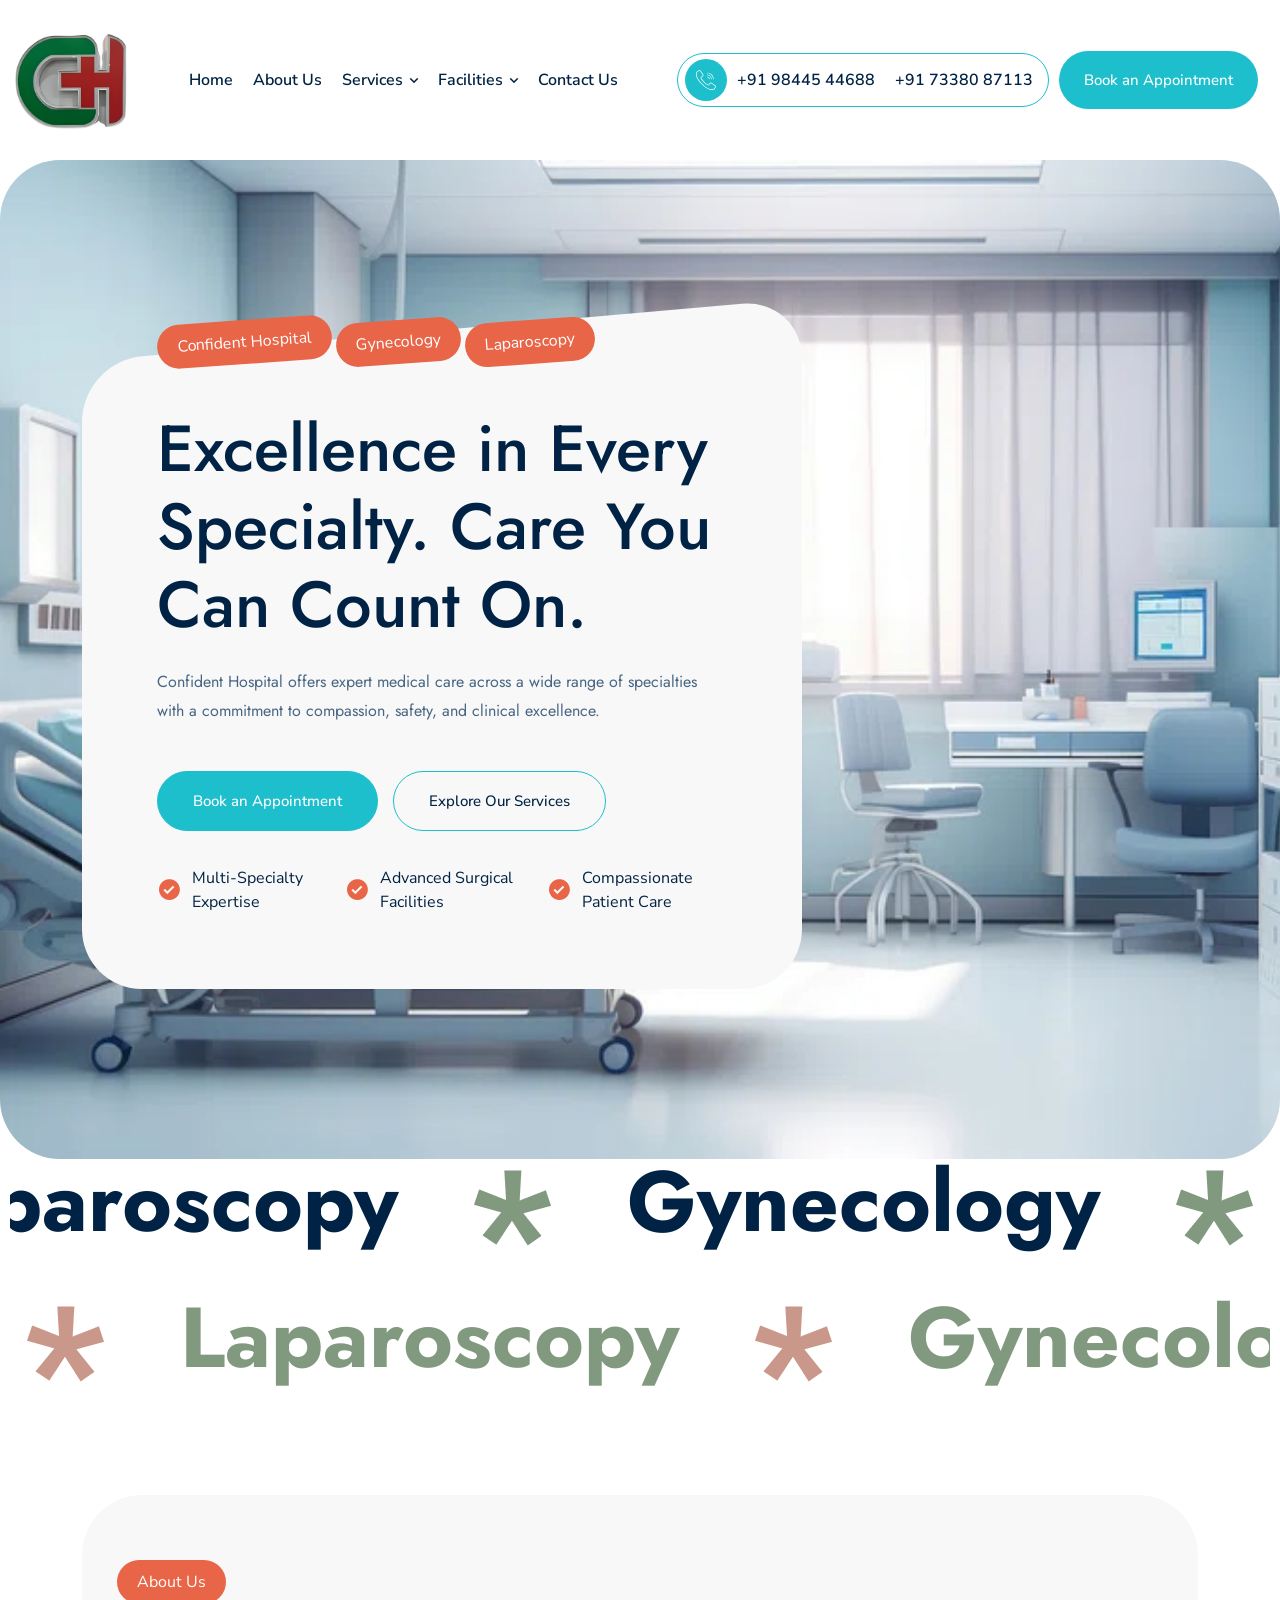
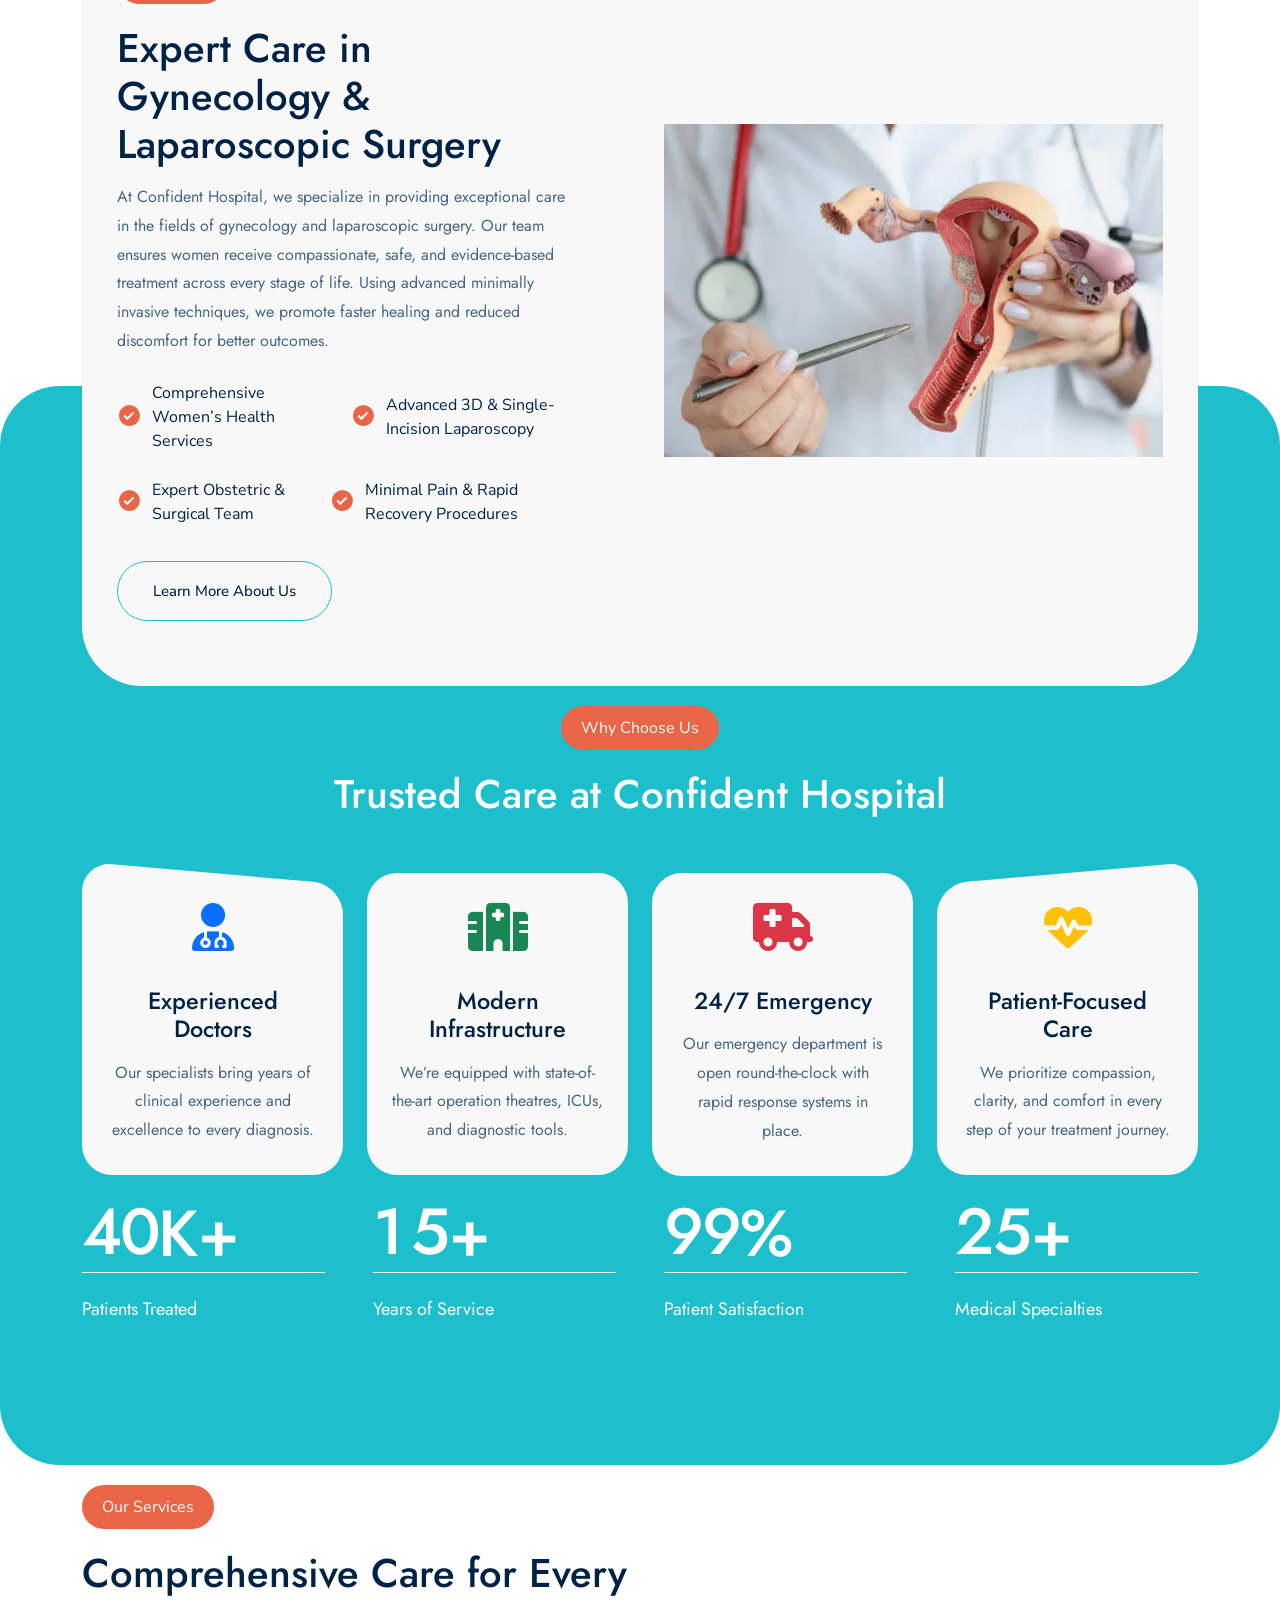
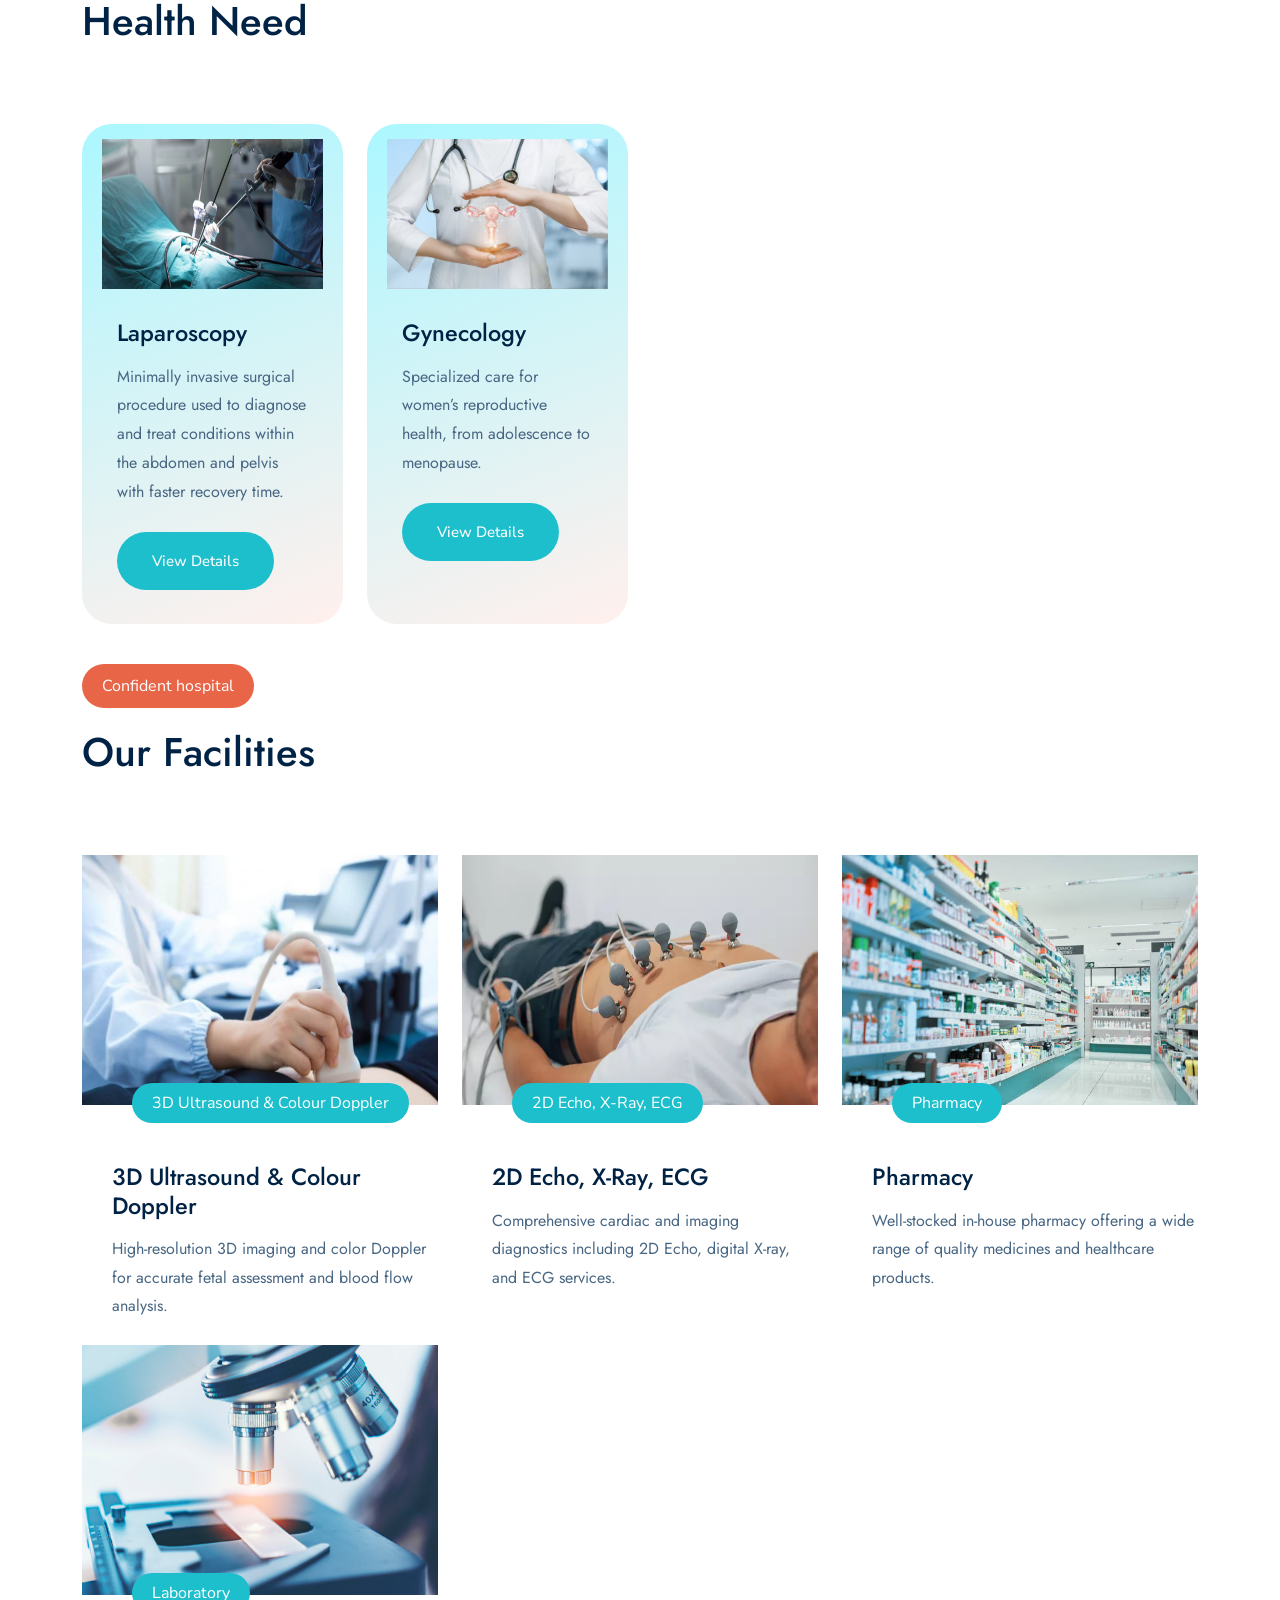
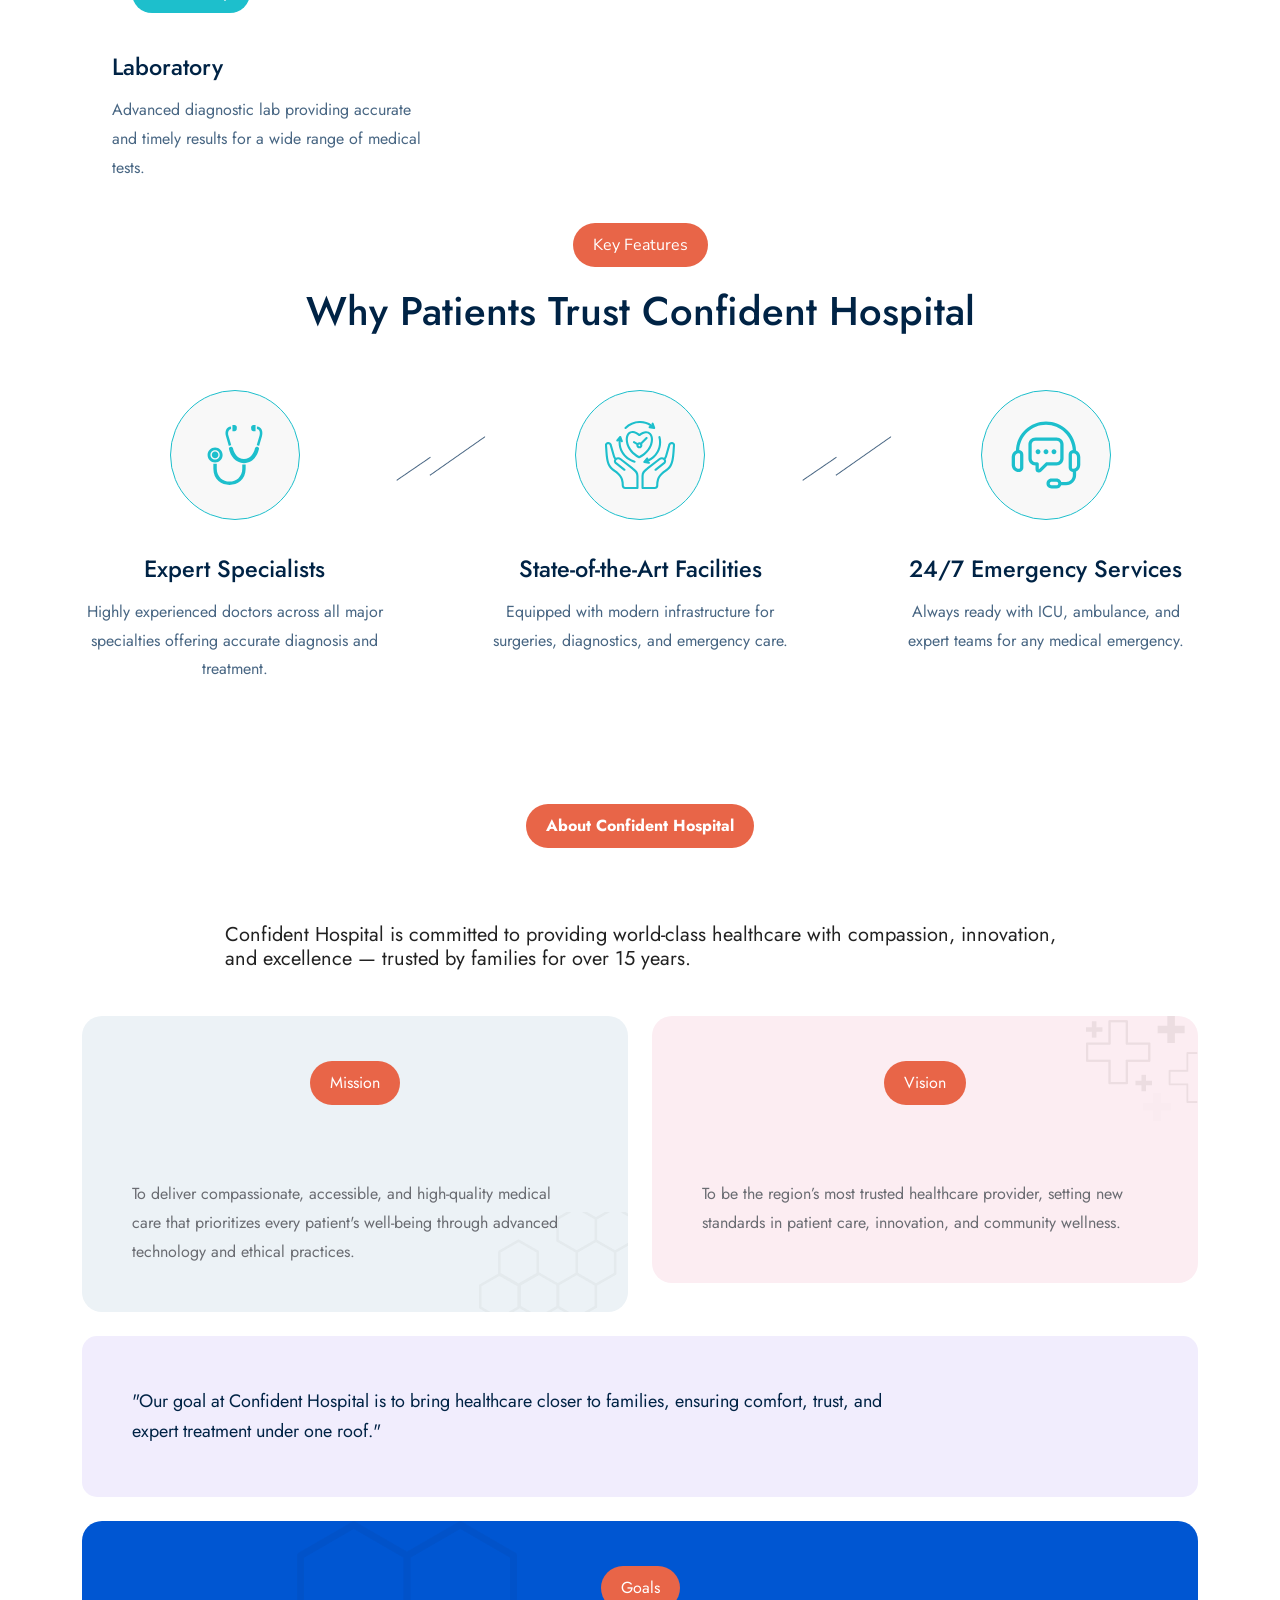
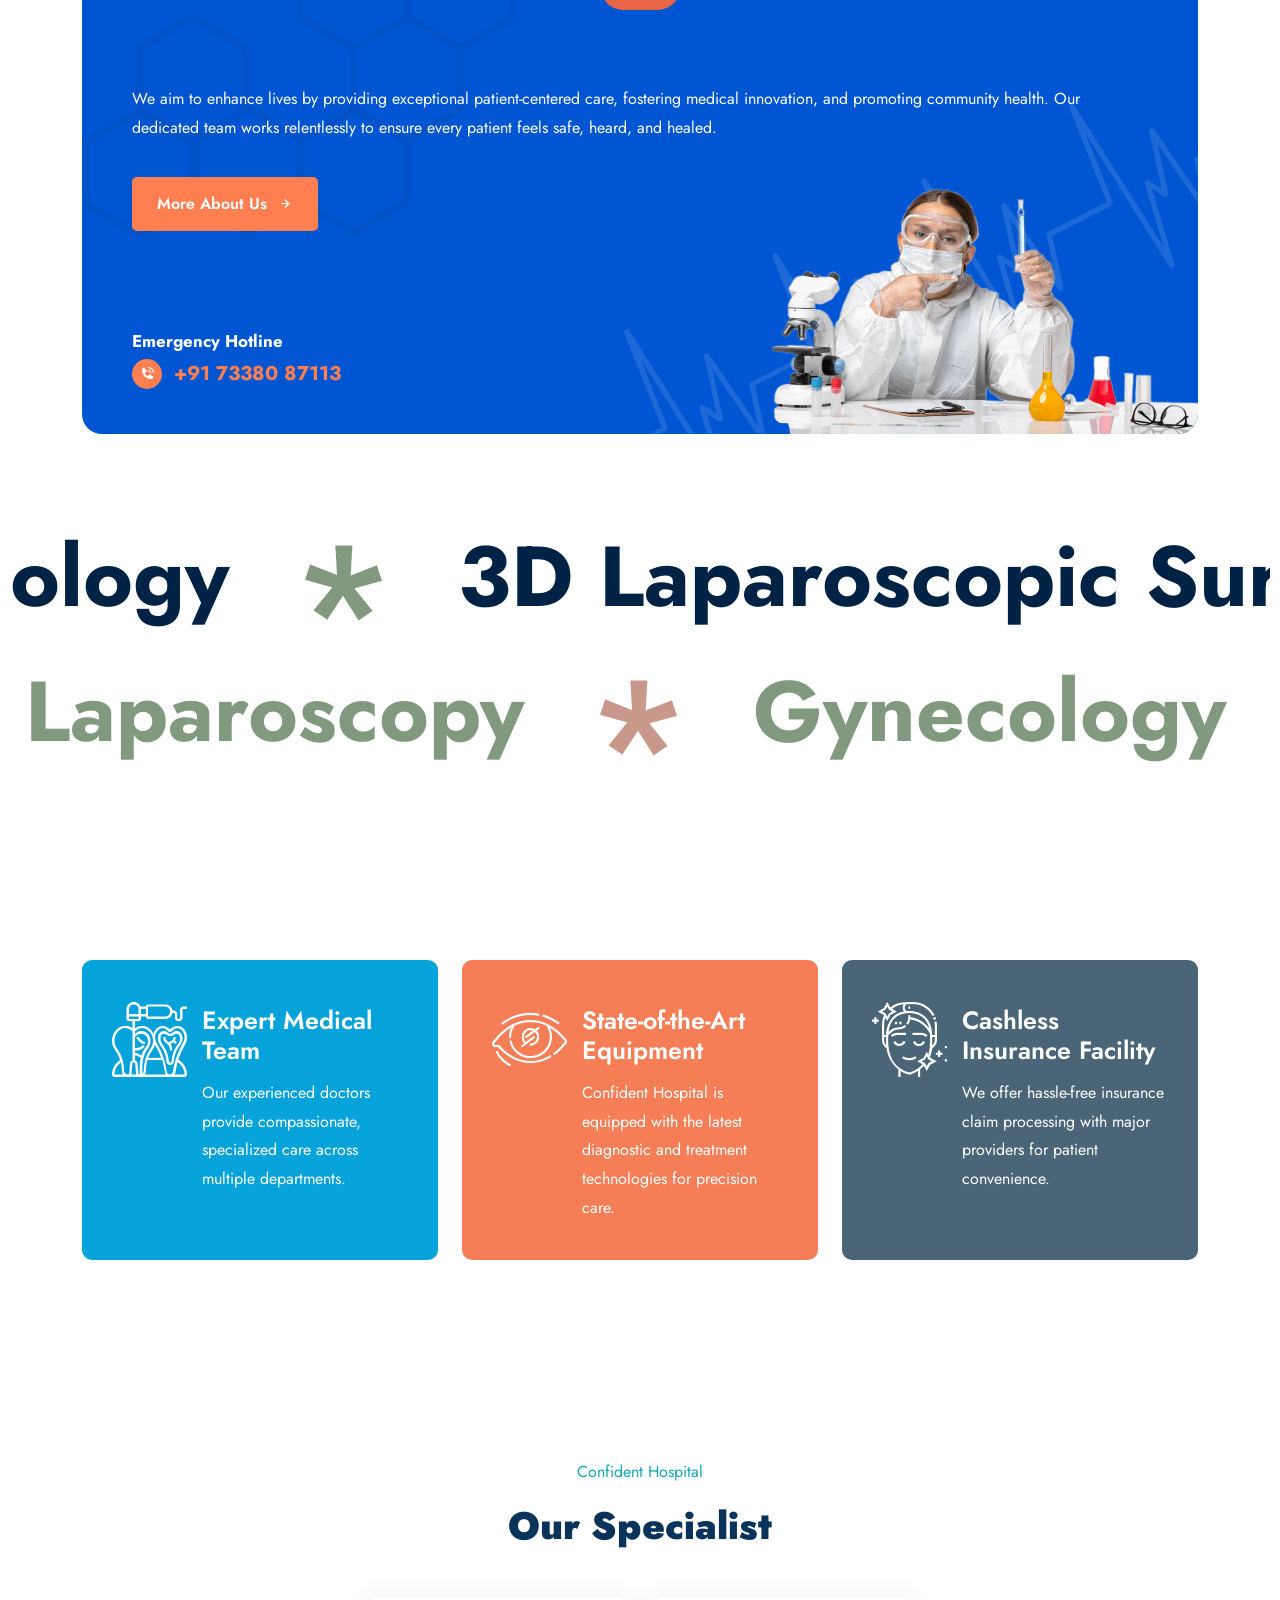
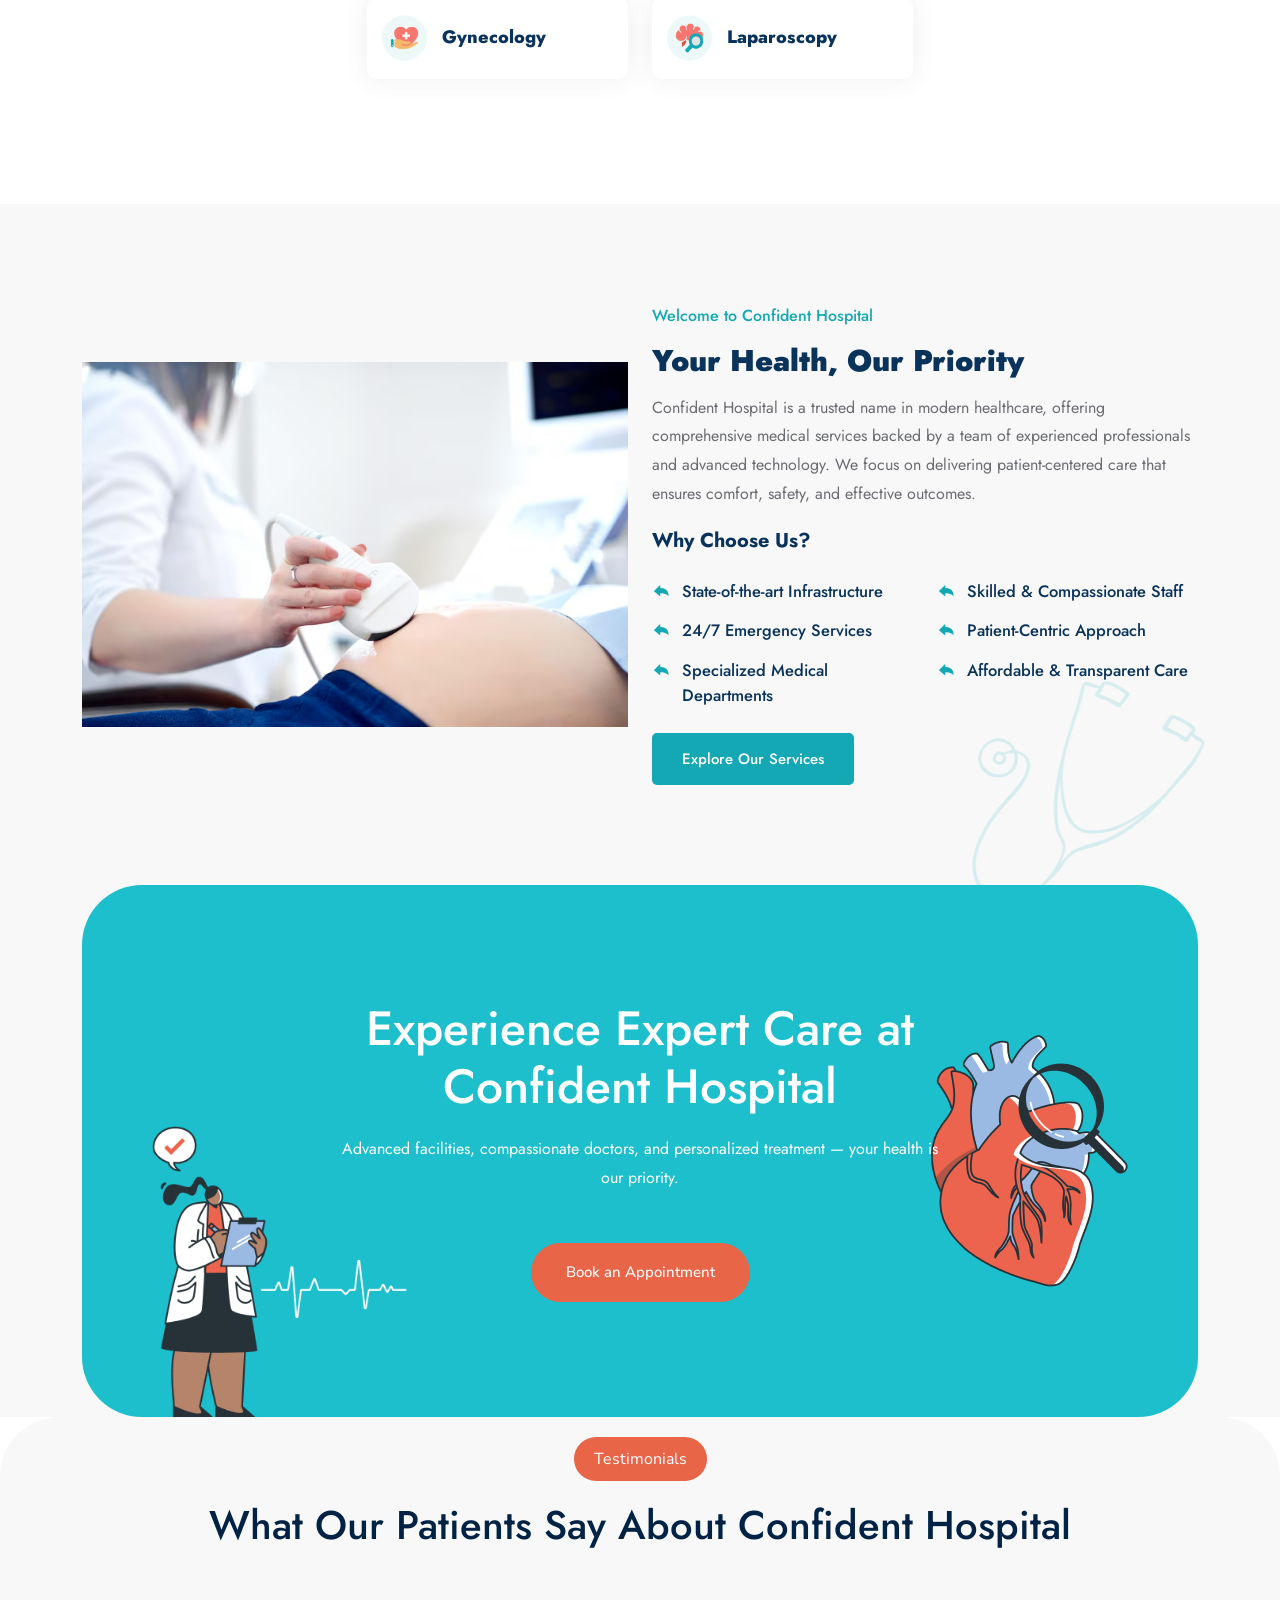
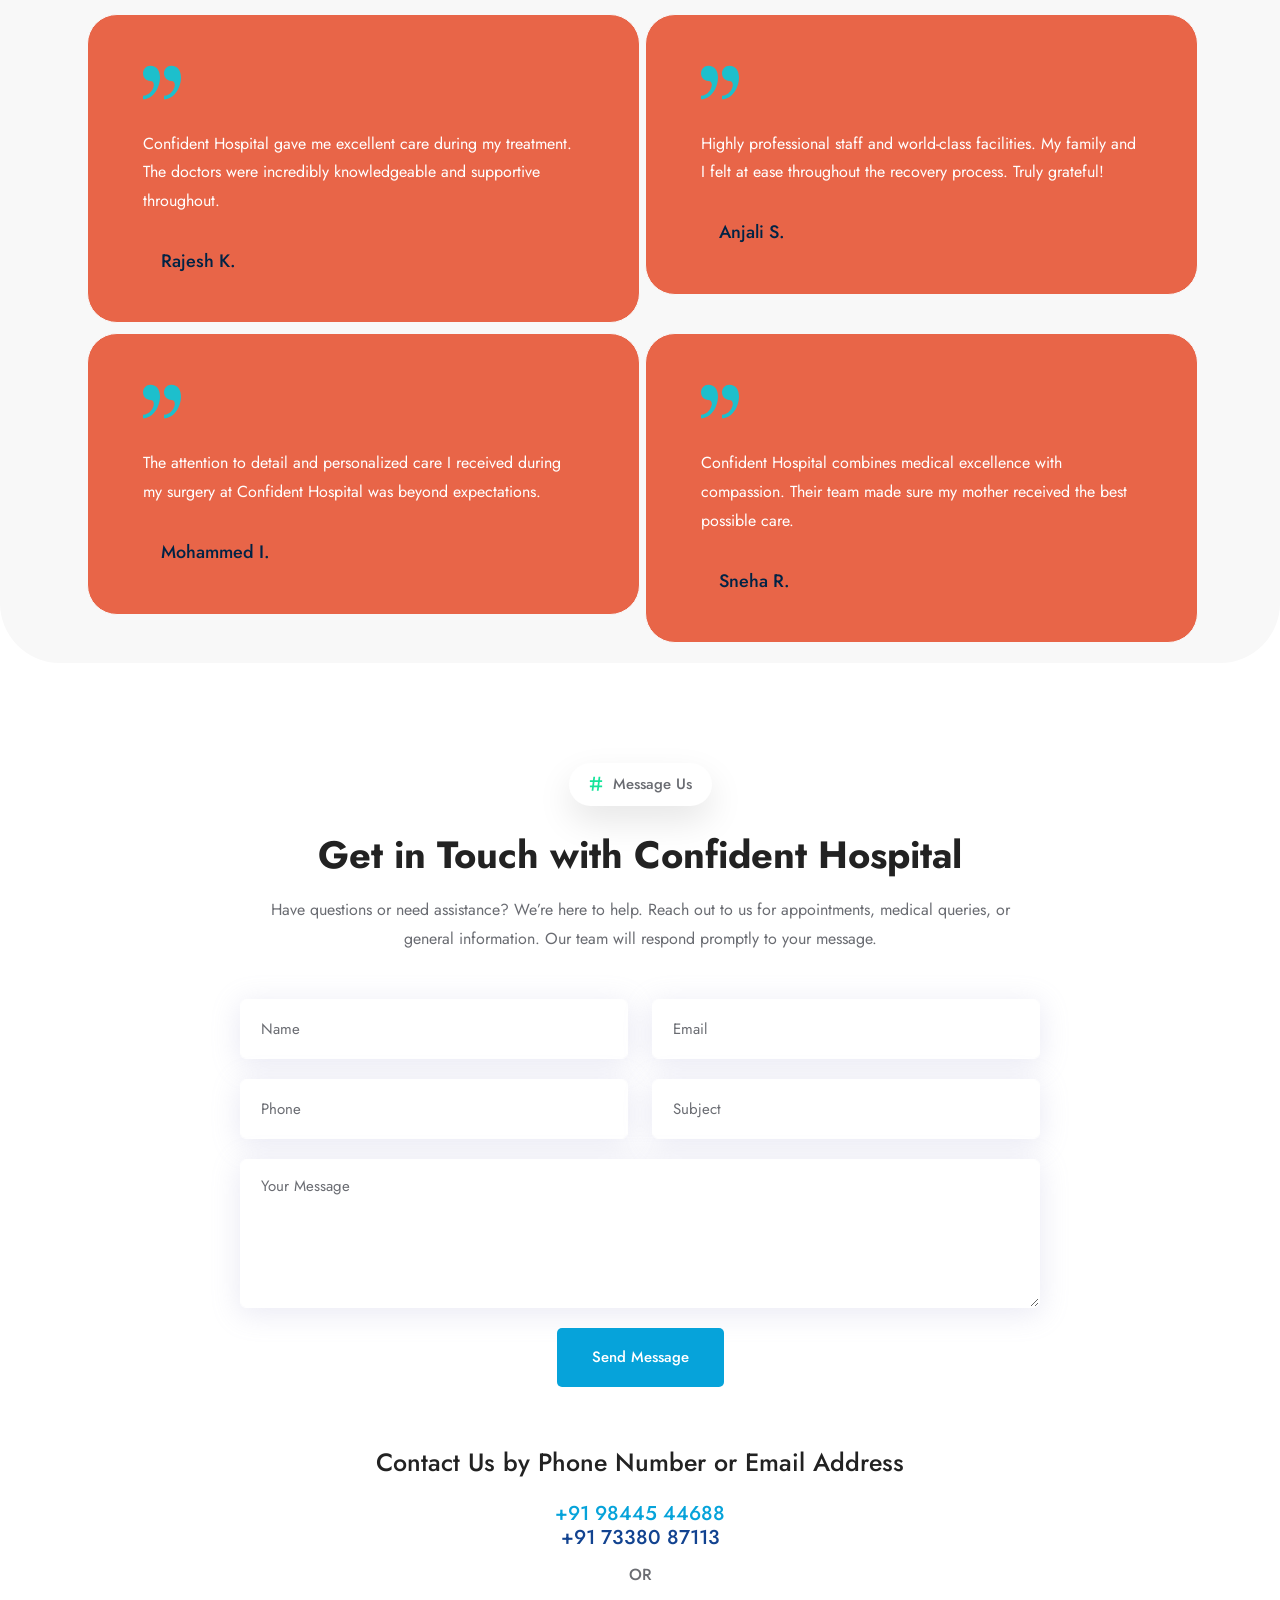
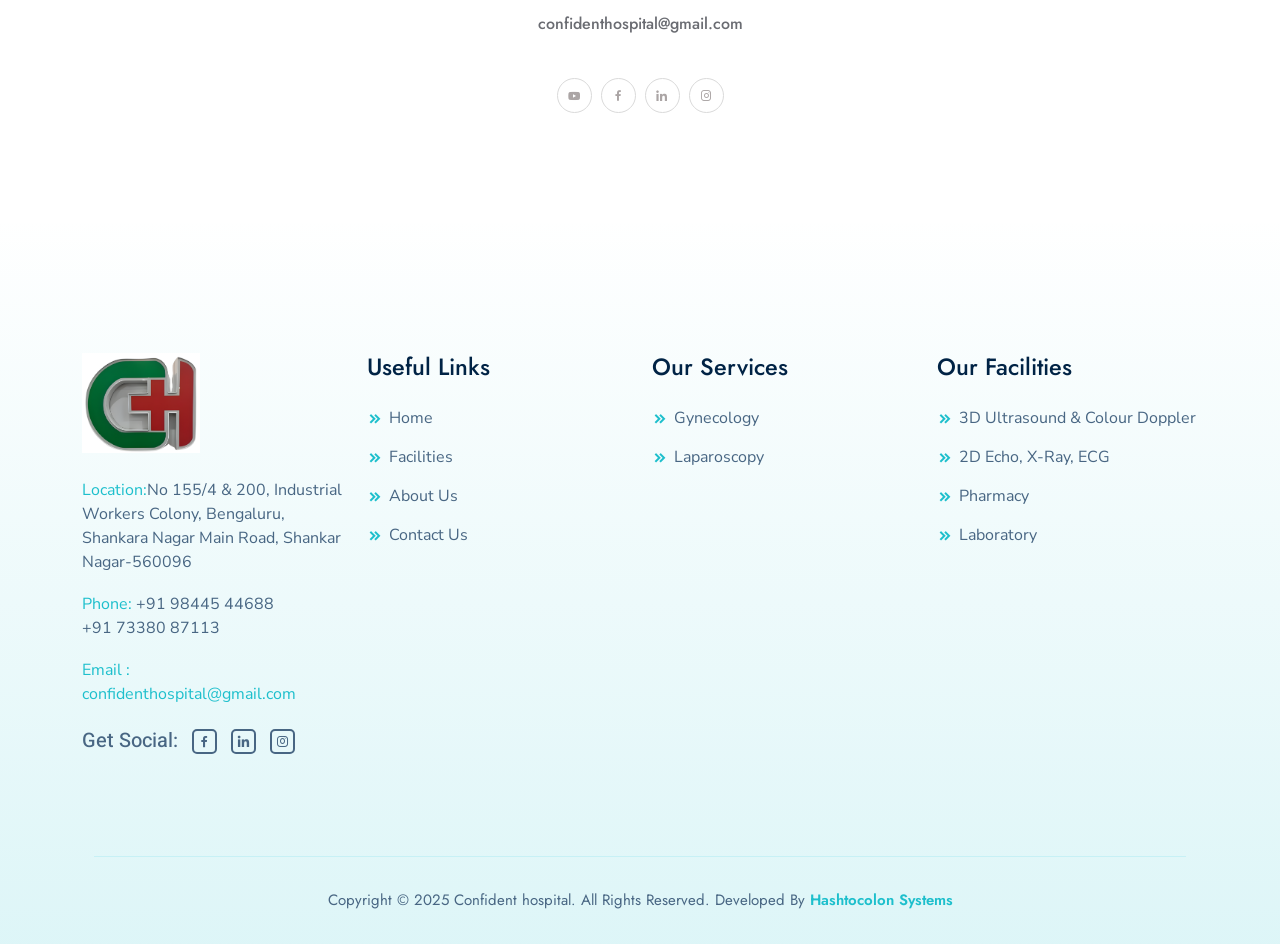
==== commit dc9bf3a7: "change" ====
--- a/index.html
+++ b/index.html
@@ -329,26 +329,26 @@
                 <div class="col-lg-6 col-md-12">
                     <div class="mc-about-content">
                         <span class="sub">About Us</span>
-                        <h2>Committed to Comprehensive and Compassionate Healthcare</h2>
-                        <p>Confident Hospital is a trusted multi-specialty hospital providing advanced and personalized medical care. Our team of highly qualified doctors, nurses, and support staff are dedicated to delivering the best health outcomes for every patient.</p>
+                        <h2>Expert Care in Gynecology & Laparoscopic Surgery</h2>
+                        <p>At Confident Hospital, we specialize in providing exceptional care in the fields of gynecology and laparoscopic surgery. Our team ensures women receive compassionate, safe, and evidence-based treatment across every stage of life. Using advanced minimally invasive techniques, we promote faster healing and reduced discomfort for better outcomes.</p>
                         <ul class="list">
                             <li>
                                 <i class='bx bxs-check-circle'></i>
-                                <span>Experienced Specialists</span>
+                                <span>Comprehensive Women’s Health Services</span>
                             </li>
                             <li>
                                 <i class='bx bxs-check-circle'></i>
-                                <span>Advanced Diagnostic & Surgical Facilities</span>
+                                <span>Advanced 3D & Single-Incision Laparoscopy</span>
                             </li>
                         </ul>
                         <ul class="list">
                             <li>
                                 <i class='bx bxs-check-circle'></i>
-                                <span>24/7 Emergency Services</span>
+                                <span>Expert Obstetric & Surgical Team</span>
                             </li>
                             <li>
                                 <i class='bx bxs-check-circle'></i>
-                                <span>Patient-Centric Approach</span>
+                                <span>Minimal Pain & Rapid Recovery Procedures</span>
                             </li>
                         </ul>
                         <div class="about-btn">
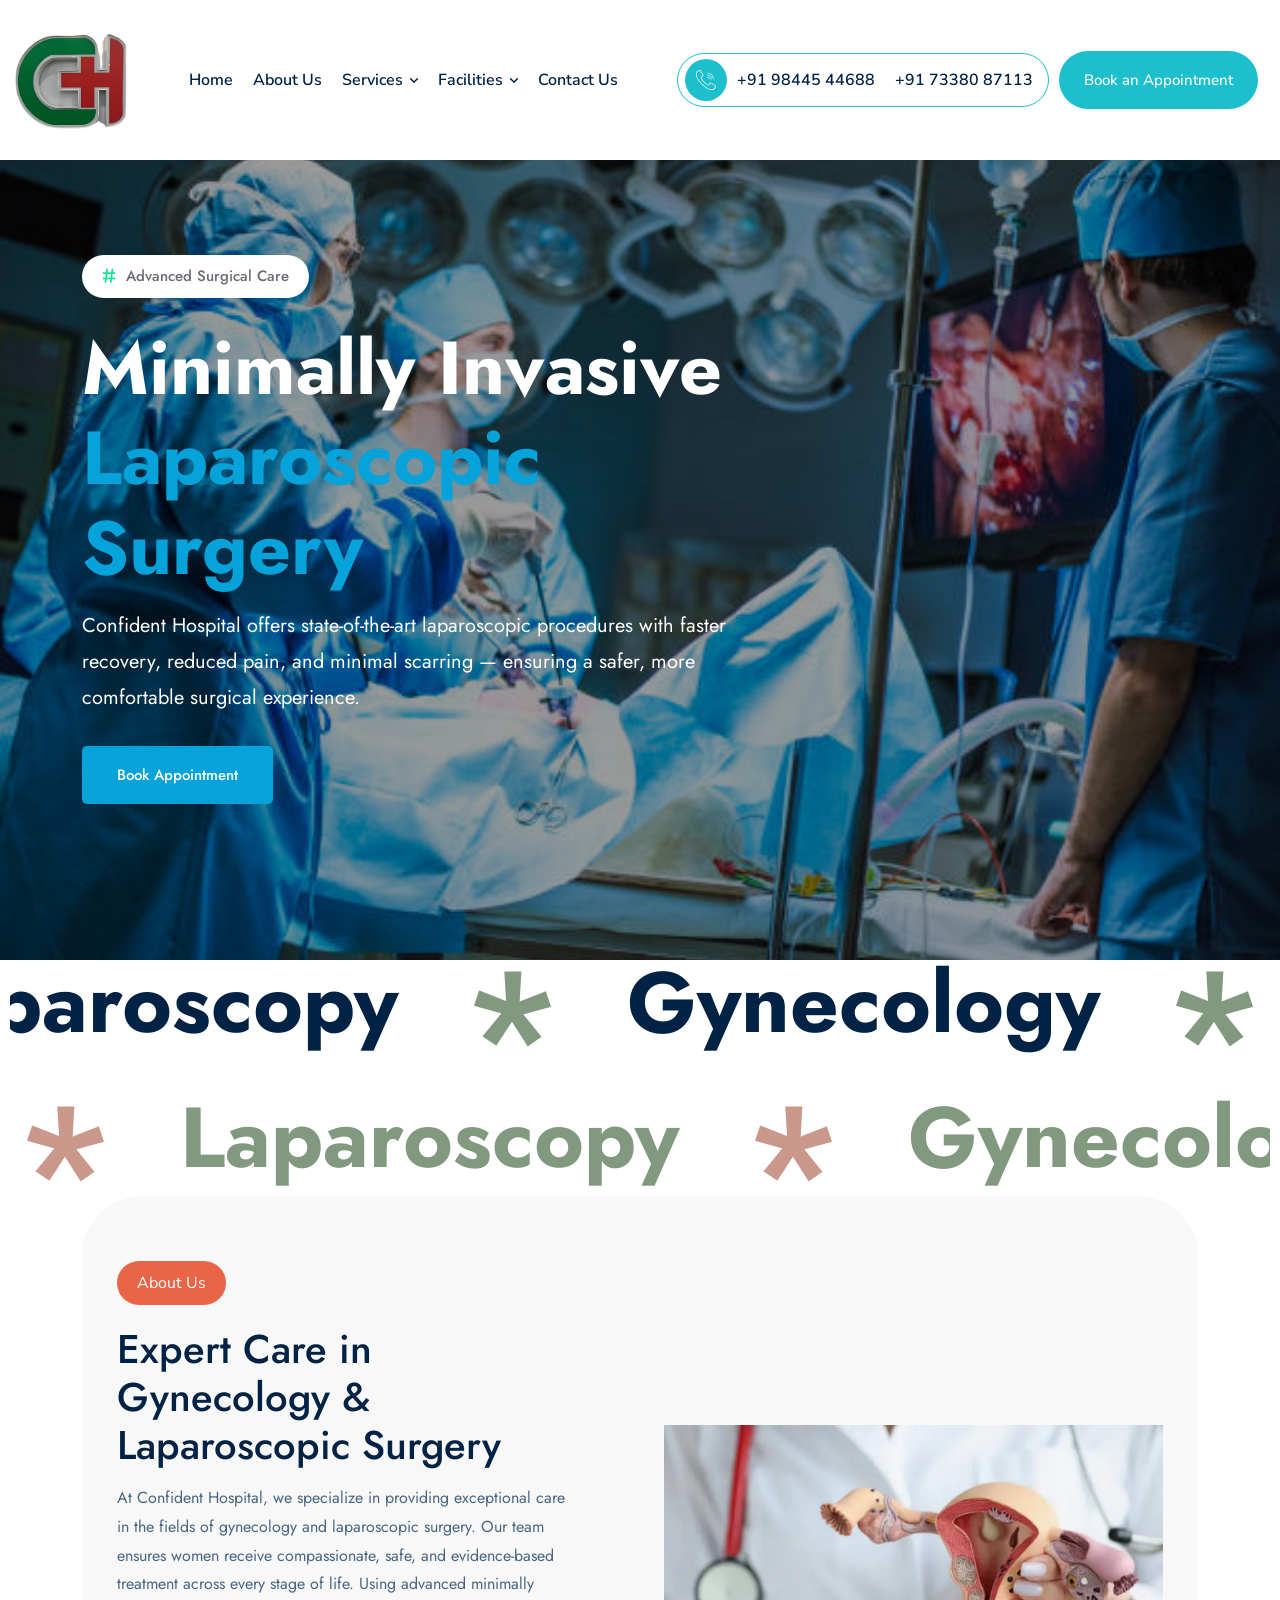
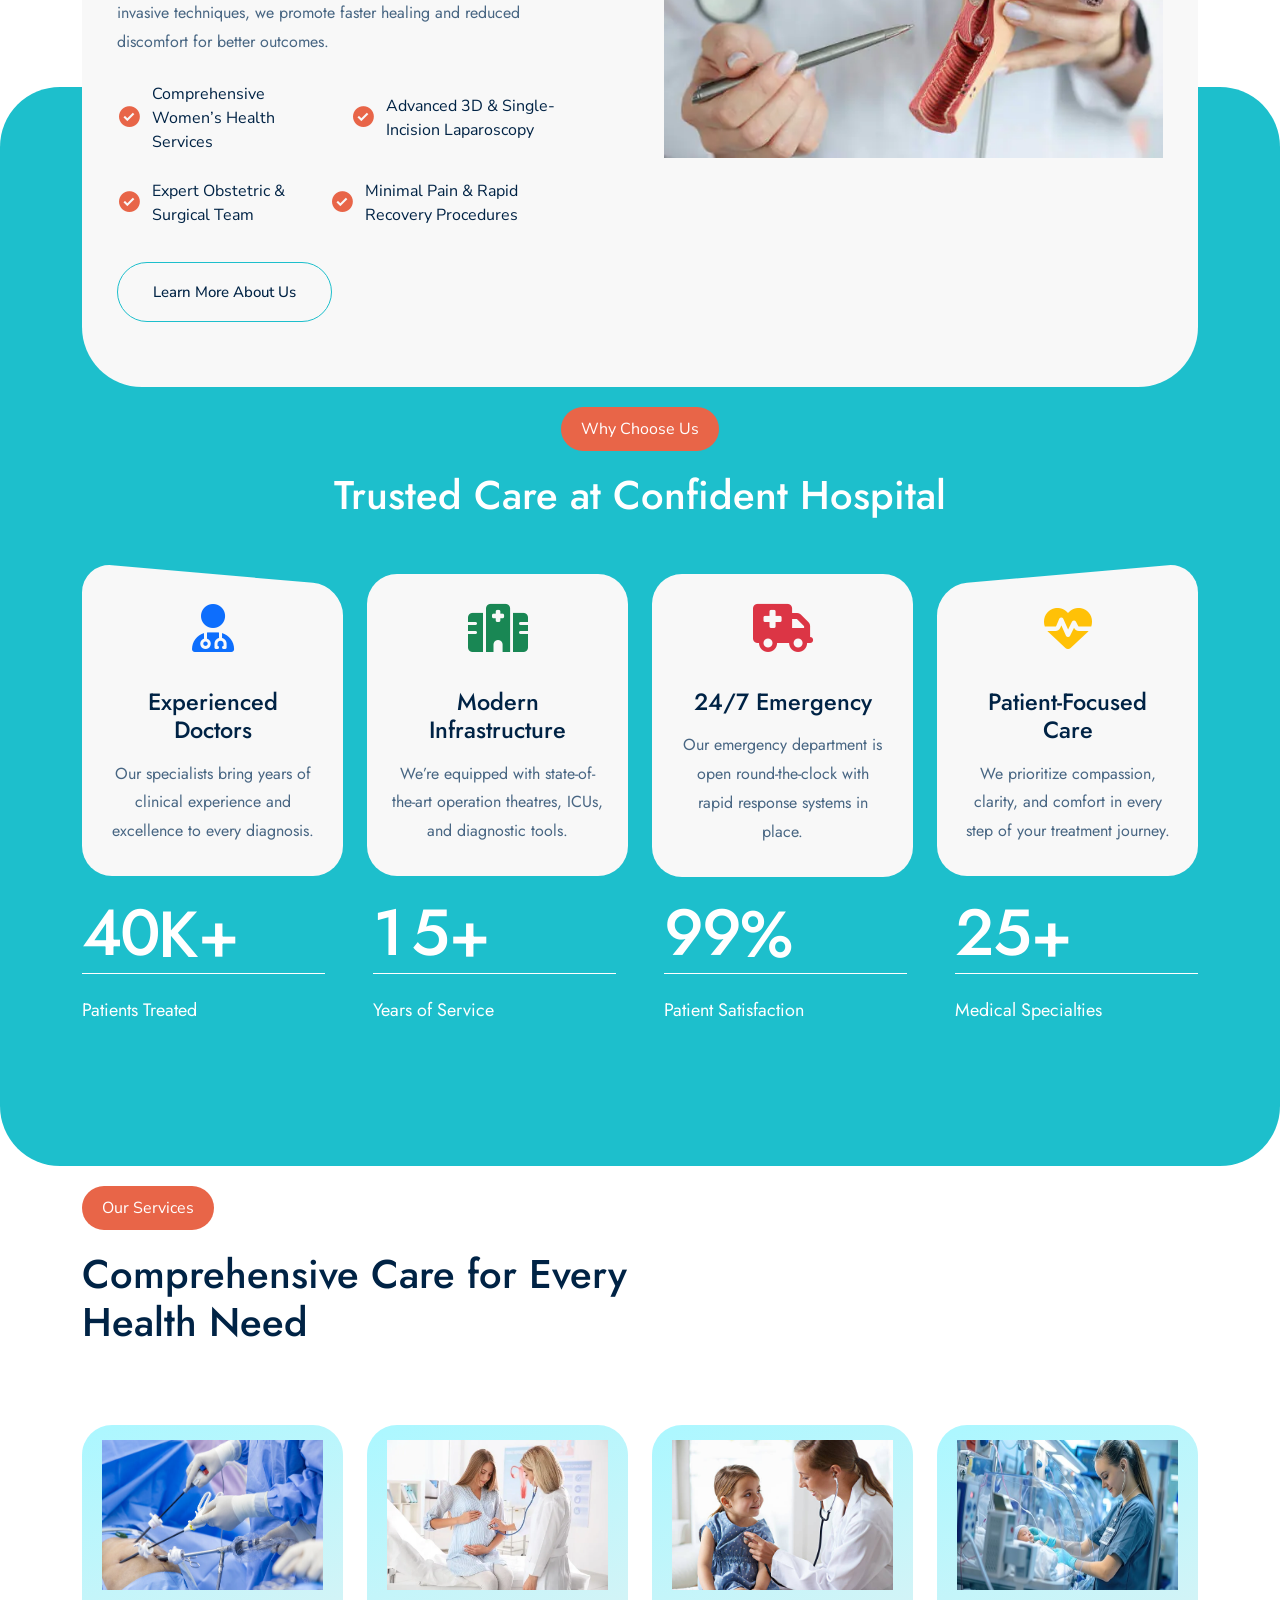
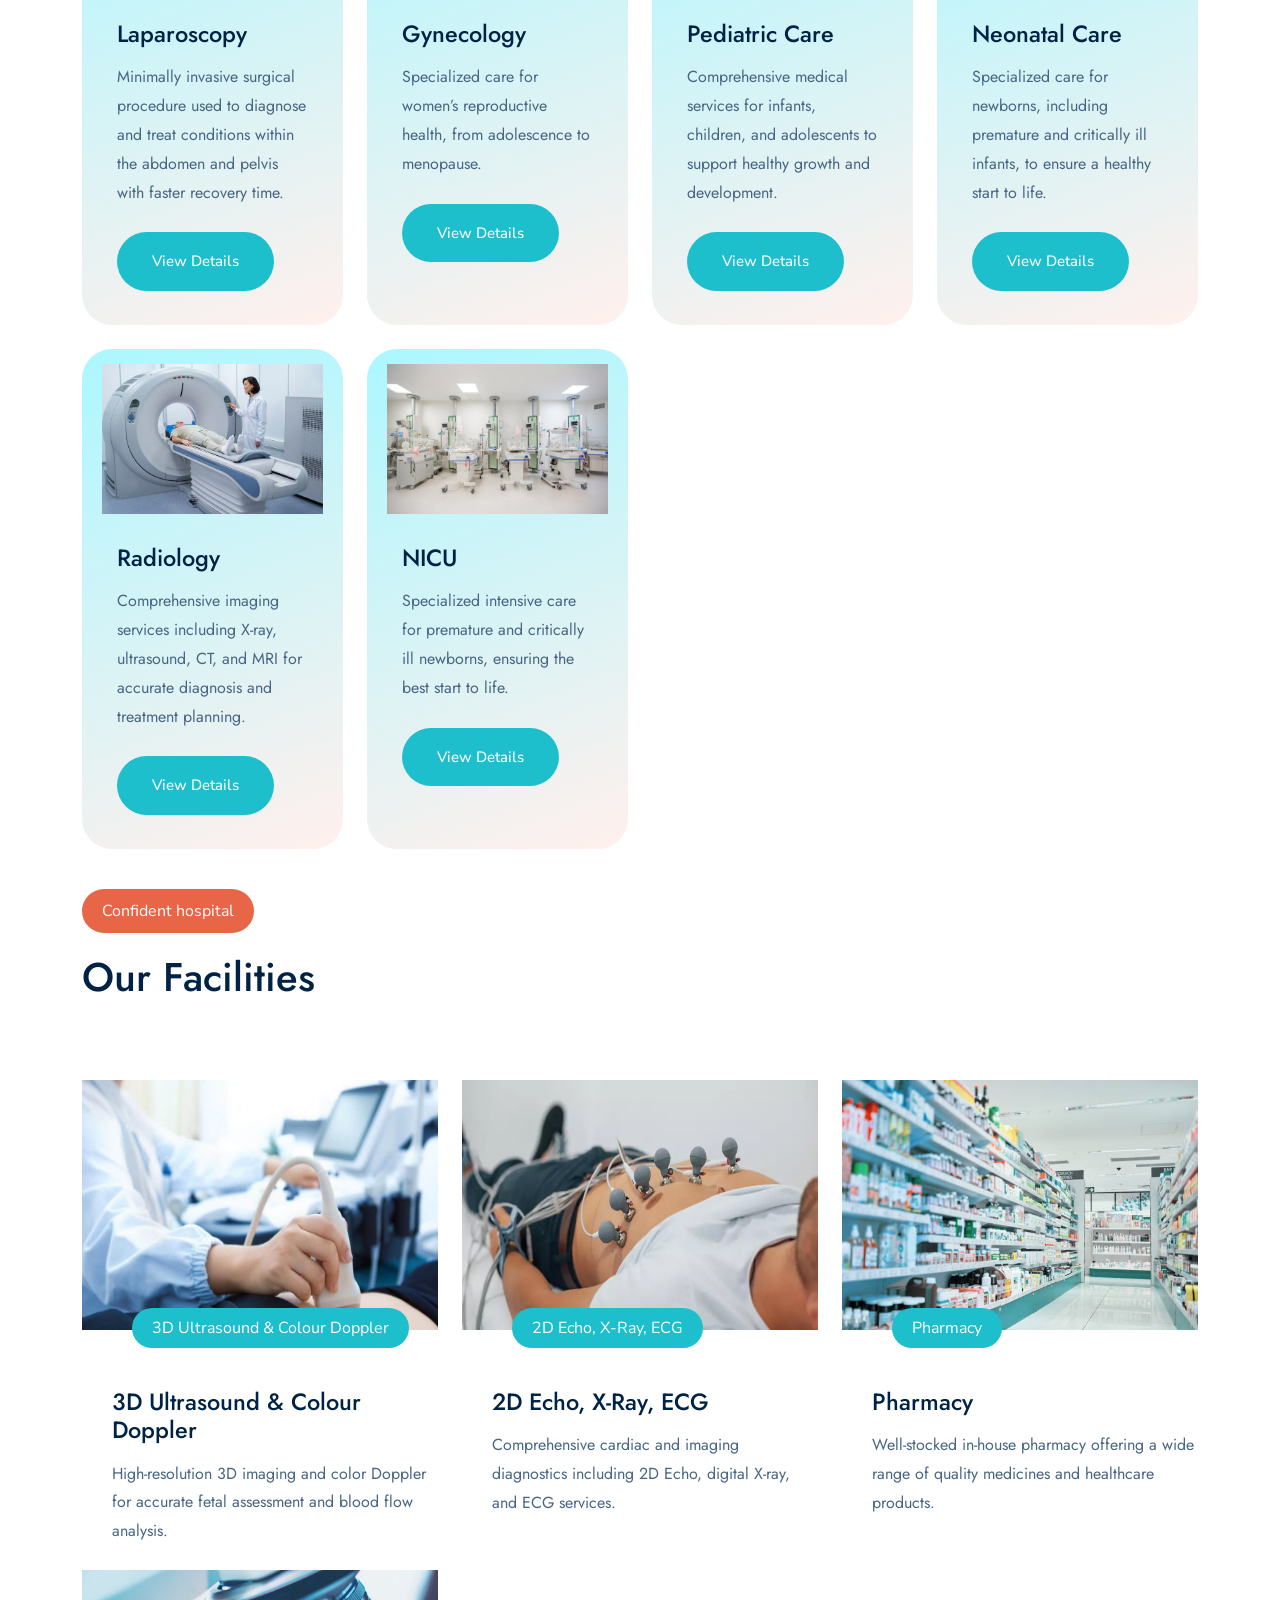
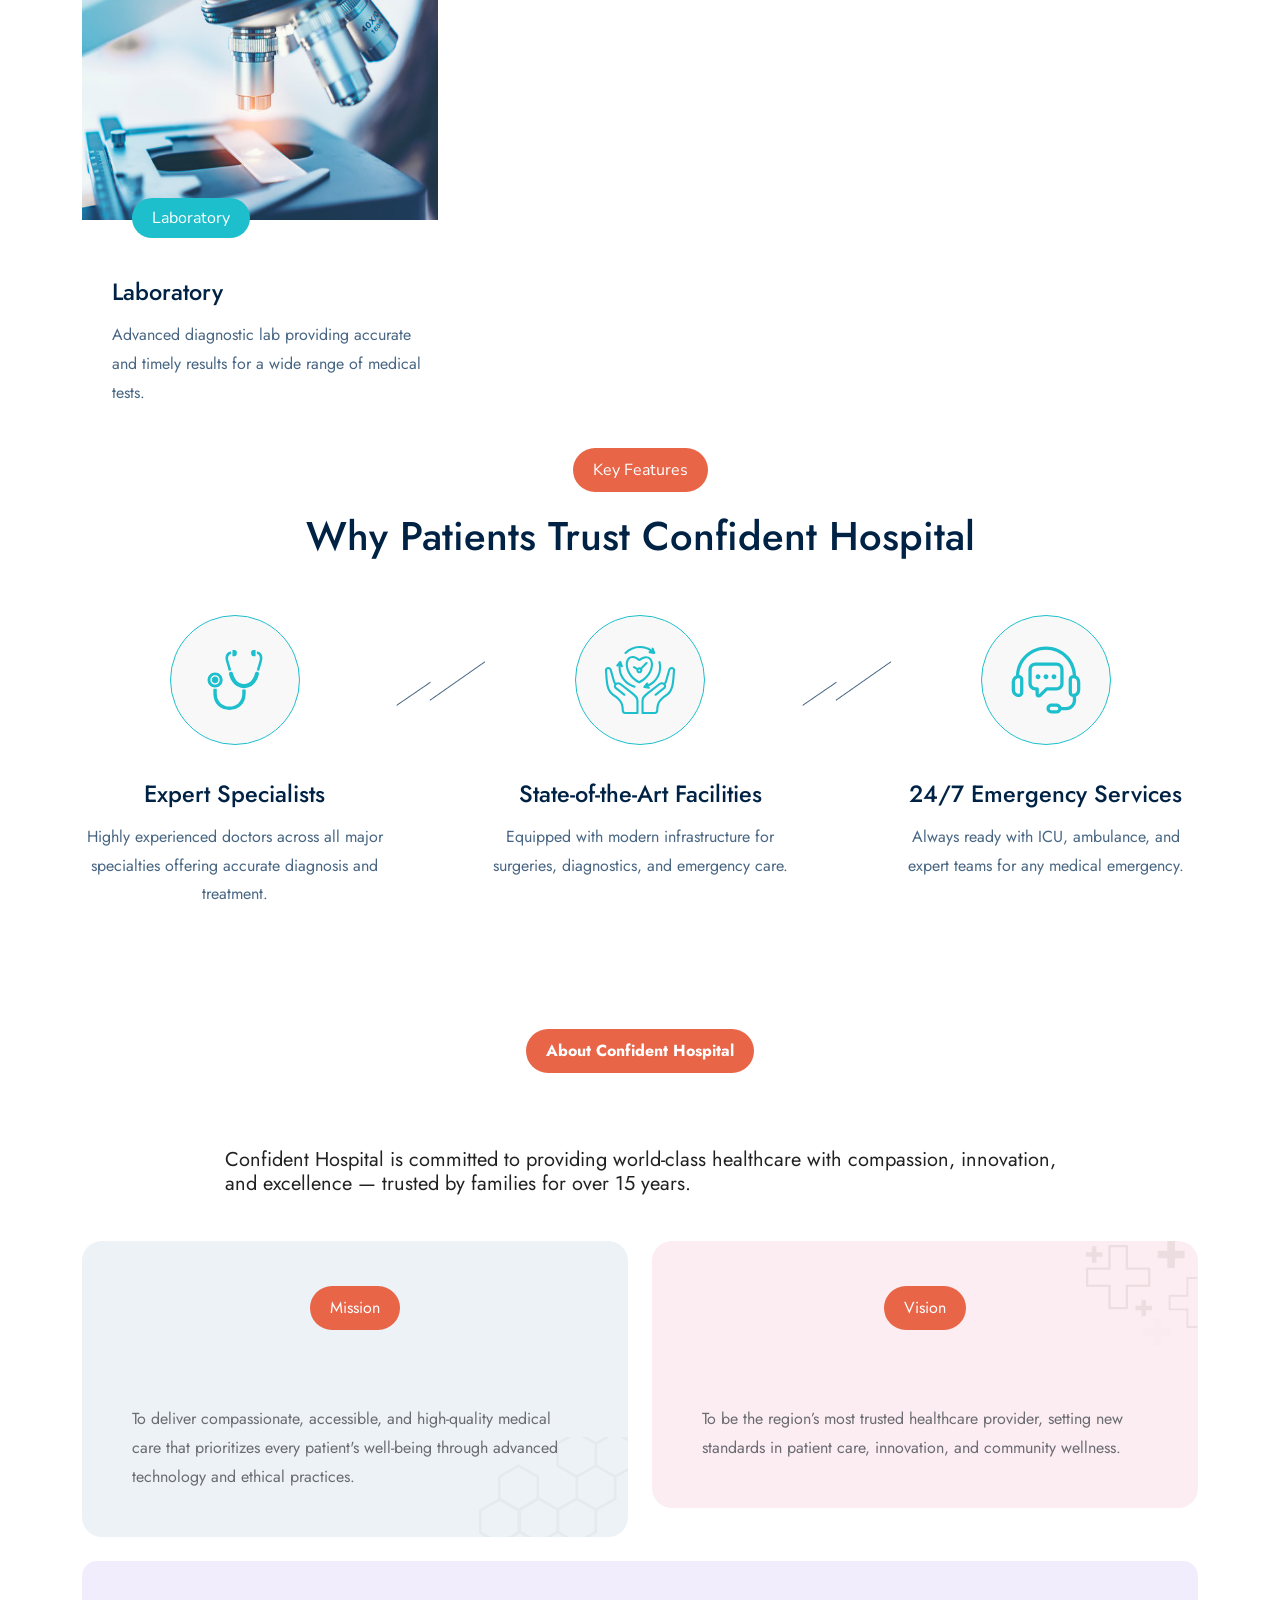
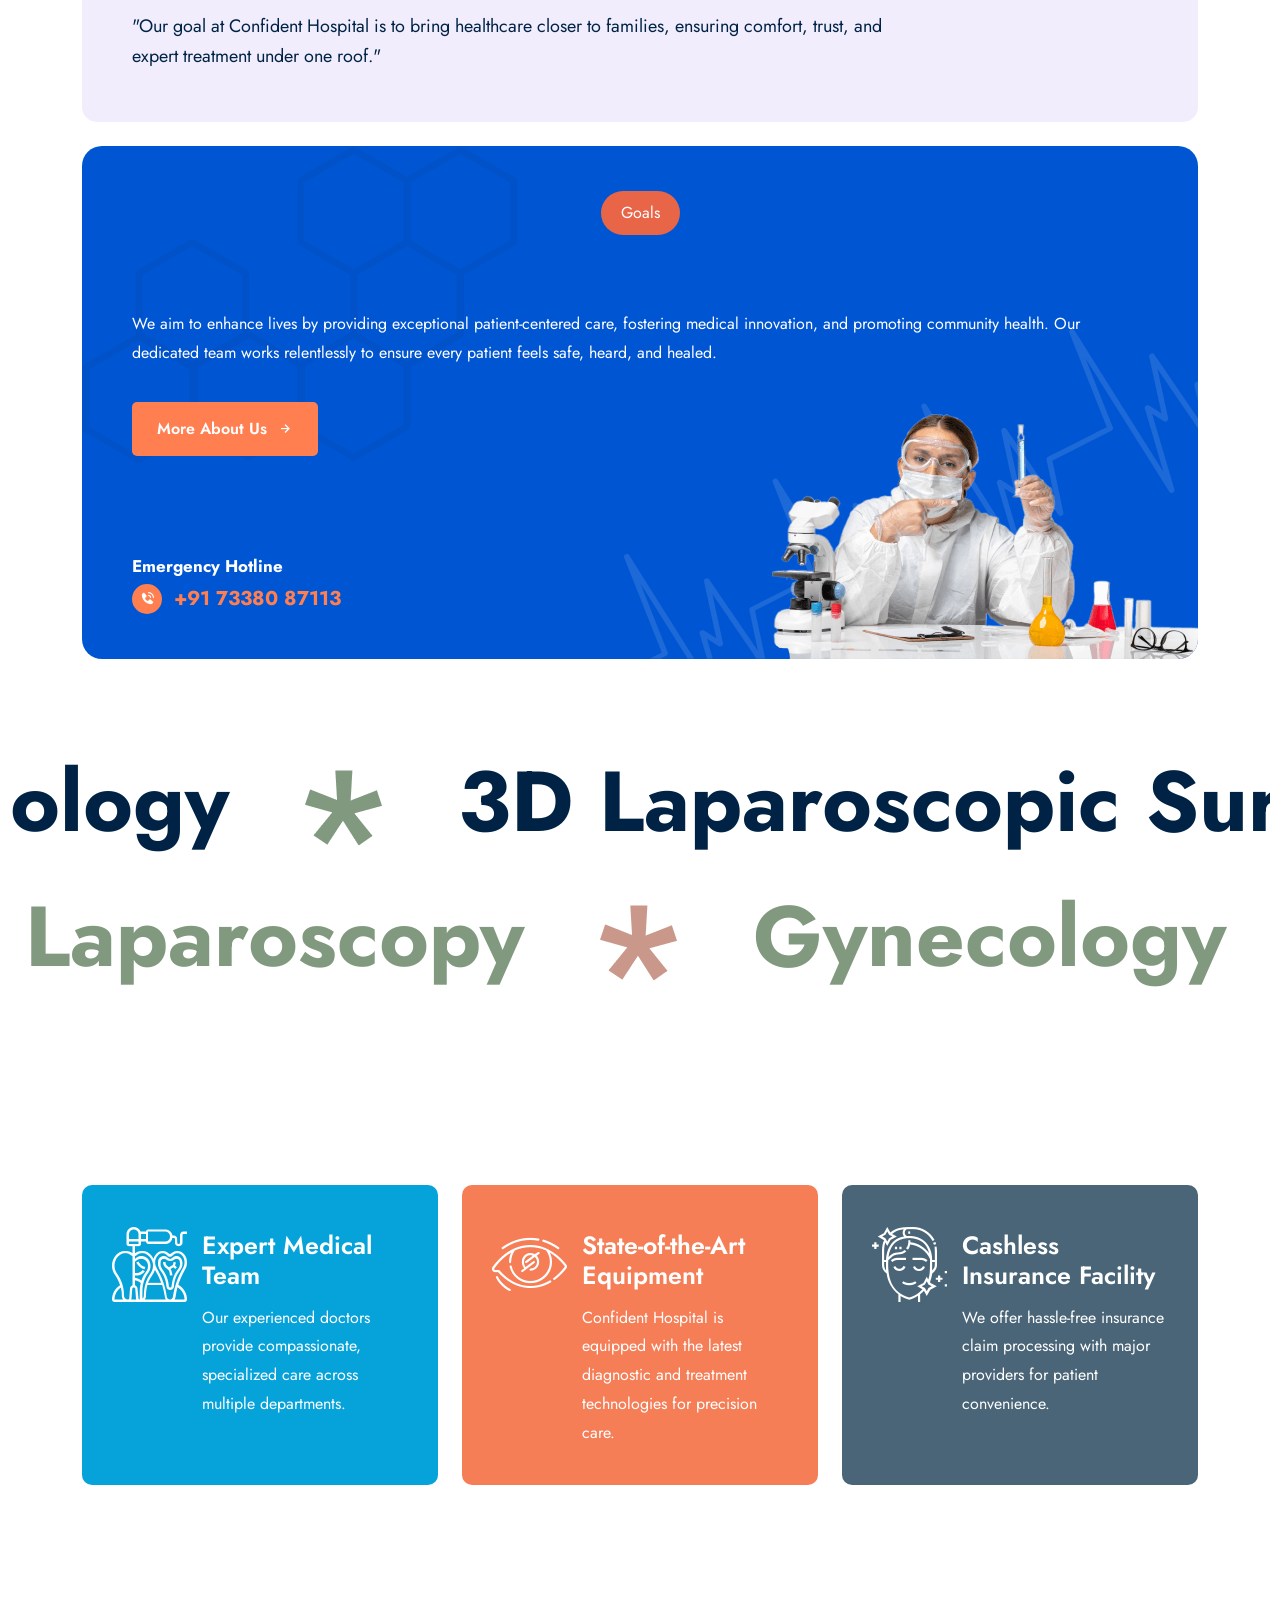
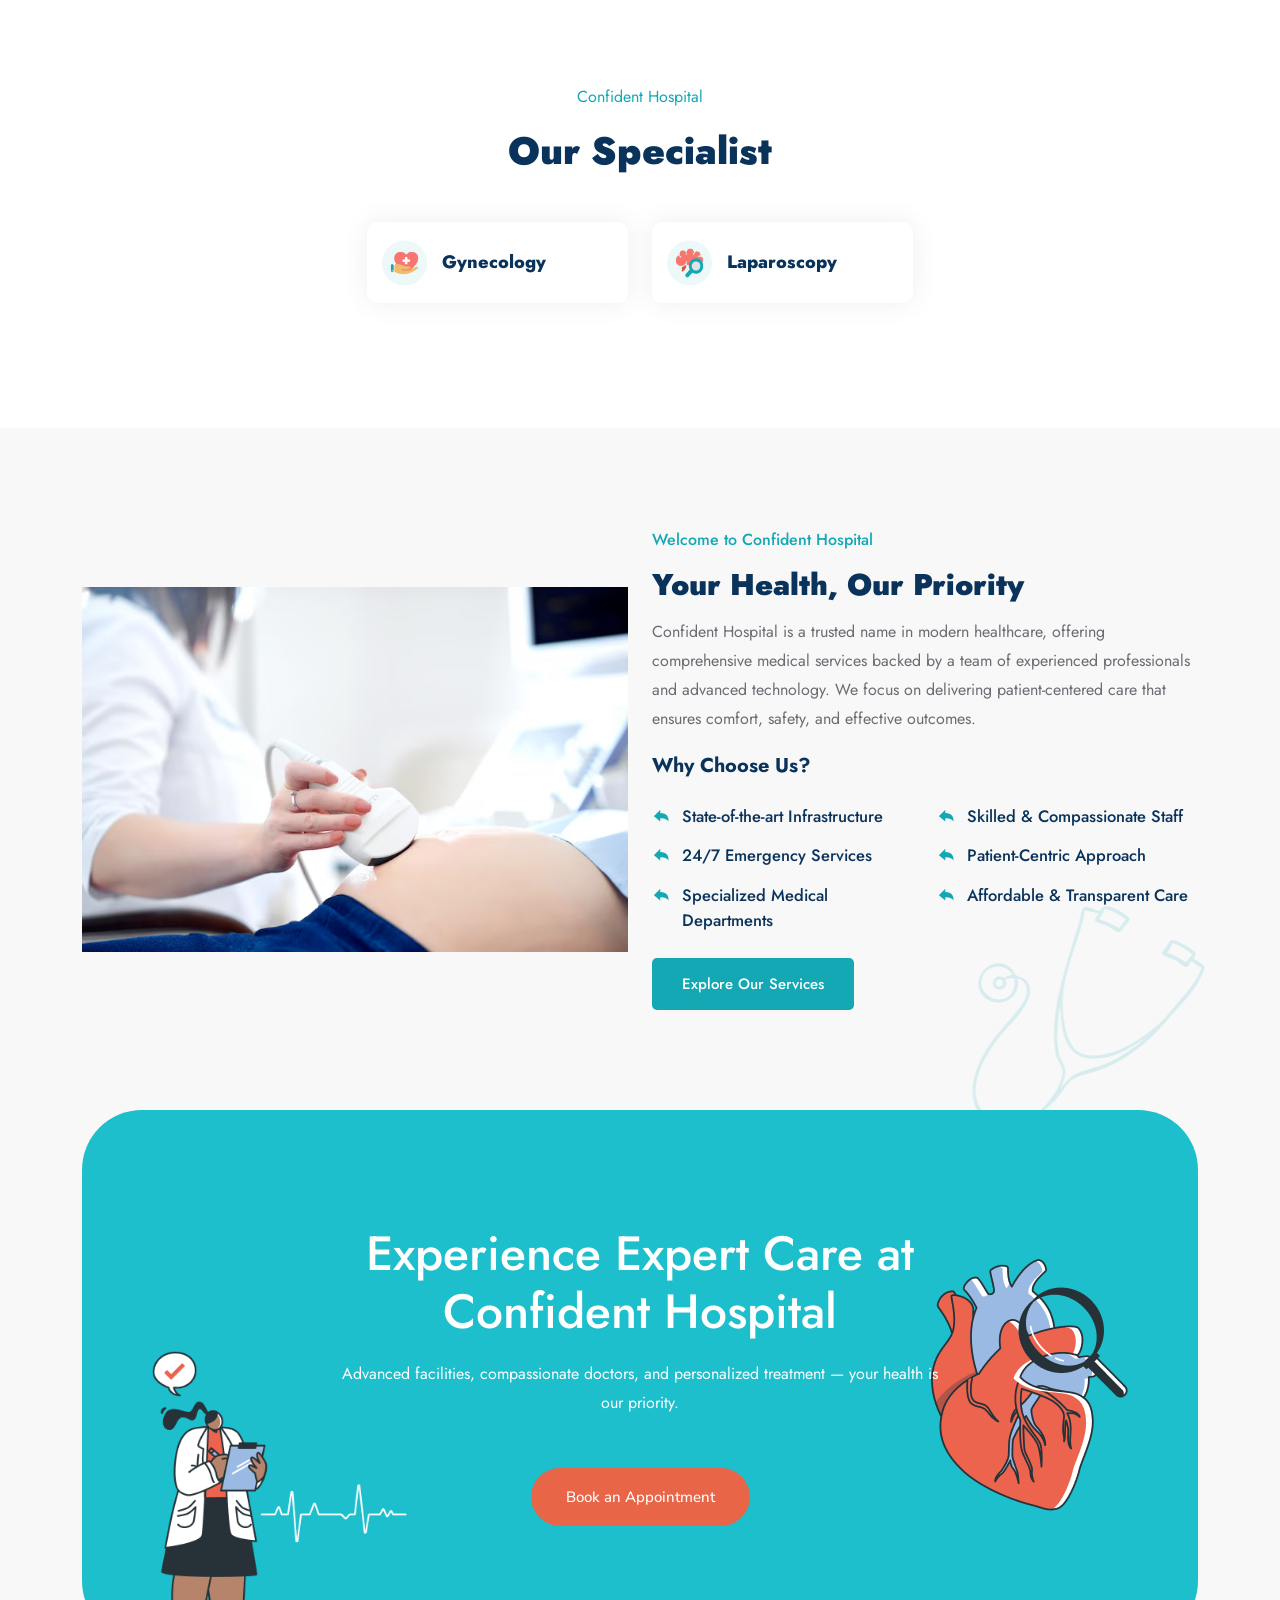
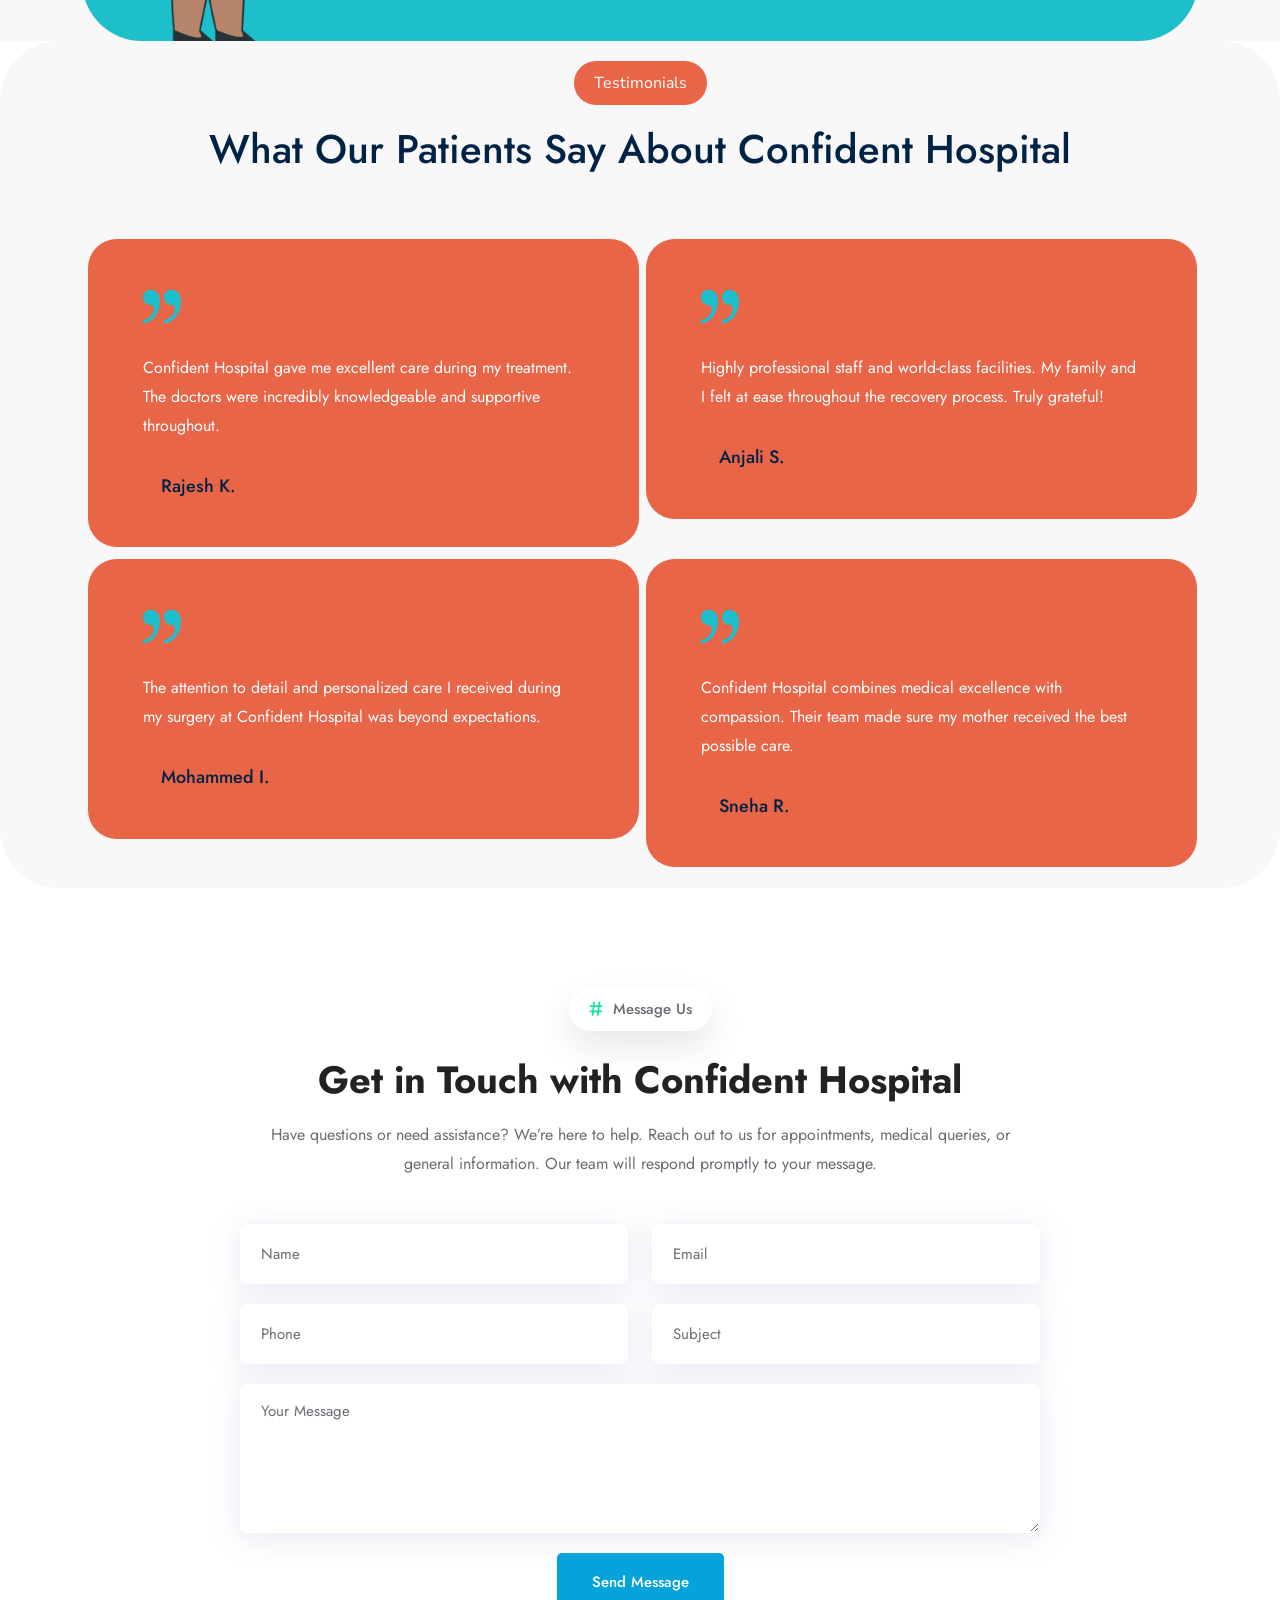
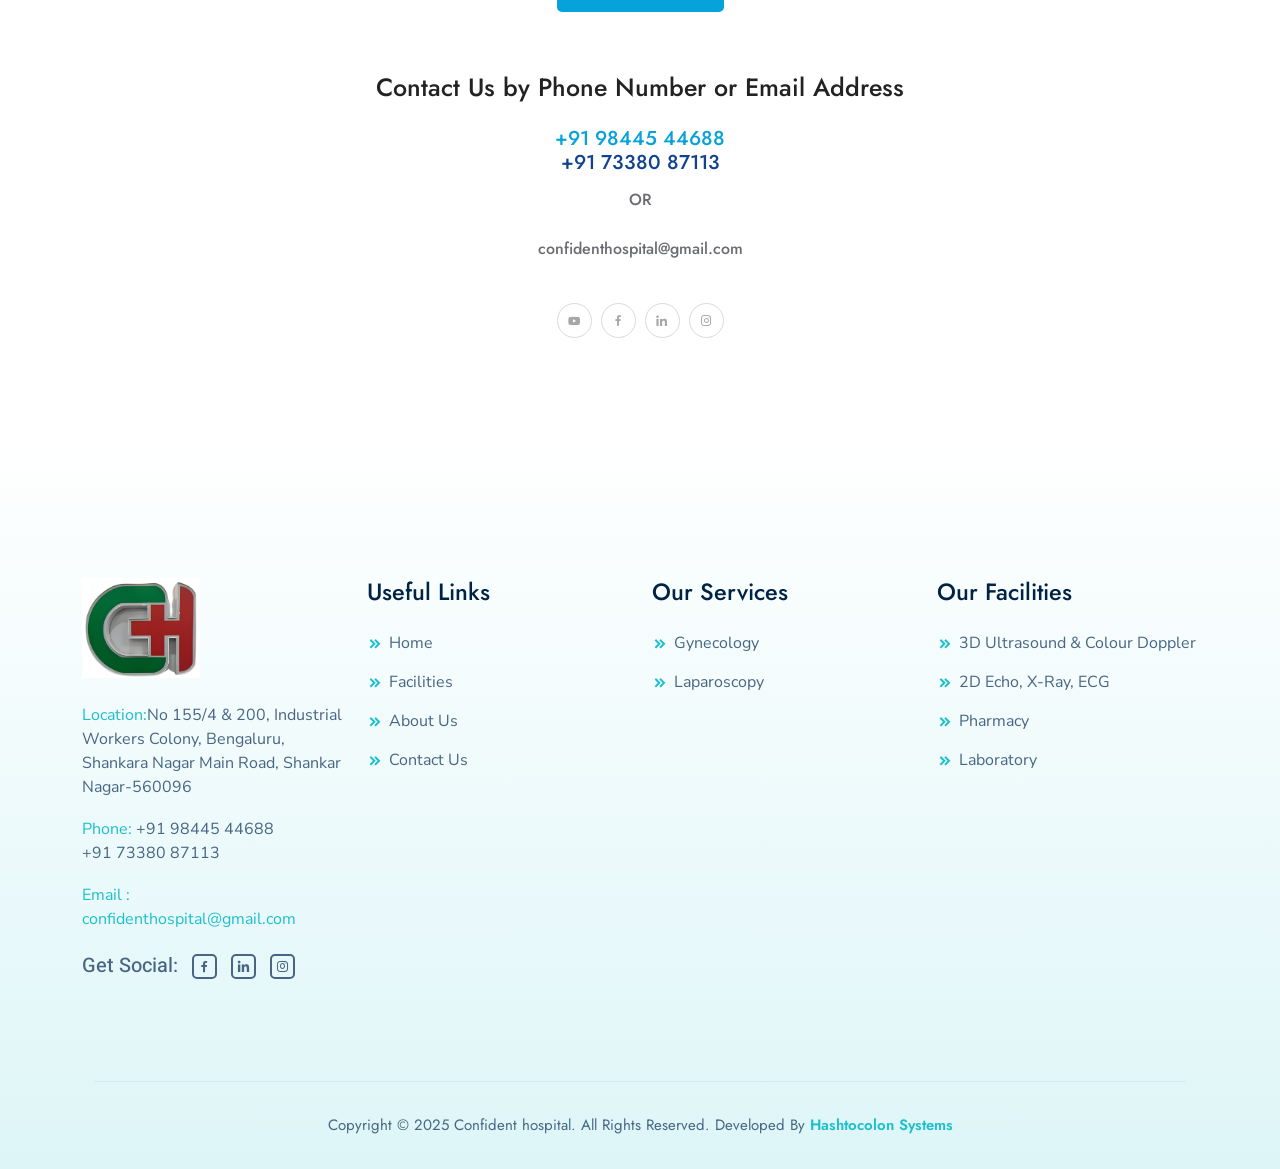
==== commit 01cbe91c: "change" ====
--- a/index.html
+++ b/index.html
@@ -200,69 +200,69 @@
         
         <!-- Search Modal -->
 
-           <!-- Start Main Slides Area 
-        <div class="home-slides owl-carousel owl-theme">
-            <div class="main-slides-item item-bg4">
-                <div class="container">
-                    <div class="main-slides-content">
-                        <span class="sub-title">
-                            <i class="flaticon-hashtag-symbol"></i>
-                           Confident Hospital
-                        </span>
-                        <h1>Excellence in Every Specialty. Care You Can Count On.</h1>
-                        <p>Confident Hospital offers expert medical care across a wide range of specialties with a commitment to compassion, safety, and clinical excellence.</p>
-                        
-                        <div class="slides-btn">
-                            <a href="#" class="default-btn">Book Appointment</a>
-                        </div>
-                    </div>
-                </div>
-            </div>
-     <div class="main-slides-item item-bg6">
-    <div class="container">
-        <div class="main-slides-content">
-            <span class="sub-title">
-                <i class="flaticon-hashtag-symbol"></i>
-                Advanced Surgical Care
-            </span>
-            <h1>Minimally Invasive <span>Laparoscopic Surgery</span> at Confident Hospital</h1>
-            <p>Experience faster recovery, reduced pain, and minimal scars with our state-of-the-art laparoscopic procedures performed by expert surgeons.</p>
-            
-            <div class="slides-btn">
-                <a href="#" class="default-btn">Book Appointment</a>
-            </div>
-        </div>
-    </div>
-</div>
-           <div class="main-slides-item item-bg5">
-    <div class="container">
-        <div class="main-slides-content">
-            <span class="sub-title">
-                <i class="flaticon-hashtag-symbol"></i>
-                Women’s Health Matters
-            </span>
-            <h1>Expert <span>Gynaecological Care</span> at Confident Hospital</h1>
-            <p>Comprehensive care for every stage of a woman’s life — from adolescence to motherhood and beyond. Experience advanced treatments with compassion and expertise.</p>
-            
-            <div class="slides-btn">
-                <a href="#" class="default-btn">Book Appointment</a>
-            </div>
-        </div>
-    </div>
-</div>
+        <!-- Start Main Slides Area -->
+<div class="home-slides owl-carousel owl-theme">
+
+    
+    <div class="main-slides-item item-bg4">
+        <div class="container">
+            <div class="main-slides-content">
+                <span class="sub-title">
+                    <i class="flaticon-hashtag-symbol"></i>
+                    Advanced Surgical Care
+                </span>
+                <h1>Minimally Invasive <span>Laparoscopic Surgery</span></h1>
+                <p>Confident Hospital offers state-of-the-art laparoscopic procedures with faster recovery, reduced pain, and minimal scarring — ensuring a safer, more comfortable surgical experience.</p>
+                <div class="slides-btn">
+                    <a href="#" class="default-btn">Book Appointment</a>
+                </div>
+            </div>
+        </div>
+    </div>
+
+   
+    <div class="main-slides-item item-bg5">
+        <div class="container">
+            <div class="main-slides-content">
+                <span class="sub-title">
+                    <i class="flaticon-hashtag-symbol"></i>
+                    Women’s Health Matters
+                </span>
+                <h1>Expert <span>Gynaecological Care</span> at Confident Hospital</h1>
+                <p>Comprehensive care for every stage of a woman’s life — from adolescence to motherhood and beyond. Experience advanced treatments with compassion and expertise.</p>
+                <div class="slides-btn">
+                    <a href="#" class="default-btn">Book Appointment</a>
+                </div>
+            </div>
+        </div>
+    </div>
+
+    
+    <div class="main-slides-item item-bg6">
+        <div class="container">
+            <div class="main-slides-content">
+                <span class="sub-title">
+                    <i class="flaticon-hashtag-symbol"></i>
+                    Child Wellness First
+                </span>
+                <h1>Compassionate <span>Pediatric Care</span> for Every Stage</h1>
+                <p>From newborns to teens, our pediatric team provides attentive, family-centered care to ensure the health and development of your child in a nurturing environment.</p>
+                <div class="slides-btn">
+                    <a href="#" class="default-btn">Book Appointment</a>
+                </div>
+            </div>
+        </div>
+    </div>
+
+</div>
+<!-- End Main Slides Area -->
 
       
-
-        </div>
- End Main Slides Area -->
-      
-       <!-- Start Confident Hospital Banner Area  -->
+       <!-- Start Confident Hospital Banner Area 
 <div class="maternity-clinic-banner-area heebo-and-nunito-sans-fonts" style="background-image: url(assets/images/banner/1.webp);">
     <div class="container">
         <div class="maternity-clinic-banner-content">
             <span class="sub">Confident Hospital</span>
-              <span class="sub">Gynecology</span>
-                <span class="sub">Laparoscopy</span>
             <h1>Excellence in Every Specialty. Care You Can Count On.</h1>
             <p>Confident Hospital offers expert medical care across a wide range of specialties with a commitment to compassion, safety, and clinical excellence.</p>
             <ul class="banner-btn">
@@ -290,9 +290,9 @@
         </div>
     </div>
 </div>
-<!--End Confident Hospital Banner Area -->
+End Confident Hospital Banner Area -->
 <!-- Start RC Advertise Area -->
-<div class="rc-advertise-area pb-100">
+<div class="rc-advertise-area">
     <div class="container-fluid">
         <div class="rc-advertise-content">
             <div class="top">
@@ -485,7 +485,7 @@
         <div class="col-lg-3 col-md-6">
     <div class="mc-services-card">
         <div class="image">
-            <img src="assets/images/service/13.jpg" alt="Laparoscopy">
+            <img src="assets/images/service/1.jpg" alt="Laparoscopy">
         </div>
            <div class="content">
               <h3><a href="#">Laparoscopy</a></h3>
@@ -498,7 +498,7 @@
             <div class="col-lg-3 col-md-6">
                 <div class="mc-services-card">
                     <div class="image">
-                        <img src="assets/images/service/1.jpg" alt="Gynecology">
+                        <img src="assets/images/service/2.webp" alt="Gynecology">
                     </div>
                     <div class="content">
                         <h3><a href="#">Gynecology</a></h3>
@@ -508,27 +508,15 @@
                 </div>
             </div>
 
-        <!--    <div class="col-lg-3 col-md-6">
-                <div class="mc-services-card">
-                    <div class="image">
-                        <img src="assets/images/service/2.jpg" alt="General Medicine">
-                    </div>
-                    <div class="content">
-                        <h3><a href="#">General Medicine</a></h3>
-                        <p>Comprehensive diagnosis and treatment of common and chronic adult diseases.</p>
-                        <a href="#" class="default-btn">View Details</a>
-                    </div>
-                </div>
-            </div>
 
             <div class="col-lg-3 col-md-6">
                 <div class="mc-services-card">
                     <div class="image">
-                        <img src="assets/images/service/3.jpg" alt="Urogynaecology">
-                    </div>
-                    <div class="content">
-                        <h3><a href="#">Urogynaecology</a></h3>
-                        <p>Expert treatment for pelvic floor disorders and urinary issues in women.</p>
+                        <img src="assets/images/service/6.jpg" alt="Pediatric Care">
+                    </div>
+                    <div class="content">
+                        <h3><a href="#">Pediatric Care</a></h3>
+                        <p>Comprehensive medical services for infants, children, and adolescents to support healthy growth and development.</p>
                         <a href="#" class="default-btn">View Details</a>
                     </div>
                 </div>
@@ -537,11 +525,11 @@
             <div class="col-lg-3 col-md-6">
                 <div class="mc-services-card">
                     <div class="image">
-                        <img src="assets/images/service/4.png" alt="3D Laparoscopic Surgeries">
-                    </div>
-                    <div class="content">
-                        <h3><a href="#">3D Laparoscopic Surgeries</a></h3>
-                        <p>Advanced minimally invasive surgeries with high precision and faster recovery.</p>
+                        <img src="assets/images/service/7.jpg" alt="Neonatal Care">
+                    </div>
+                    <div class="content">
+                        <h3><a href="#">Neonatal Care</a></h3>
+                        <p>Specialized care for newborns, including premature and critically ill infants, to ensure a healthy start to life.</p>
                         <a href="#" class="default-btn">View Details</a>
                     </div>
                 </div>
@@ -550,107 +538,27 @@
             <div class="col-lg-3 col-md-6">
                 <div class="mc-services-card">
                     <div class="image">
-                        <img src="assets/images/service/5.jpg" alt="ENT">
-                    </div>
-                    <div class="content">
-                        <h3><a href="#">ENT</a></h3>
-                        <p>Specialized care for ear, nose, and throat conditions in adults and children.</p>
+                        <img src="assets/images/service/8.avif" alt="Radiology">
+                    </div>
+                    <div class="content">
+                        <h3><a href="#">Radiology</a></h3>
+                        <p>Comprehensive imaging services including X-ray, ultrasound, CT, and MRI for accurate diagnosis and treatment planning.</p>
                         <a href="#" class="default-btn">View Details</a>
                     </div>
                 </div>
             </div>
-
-            <div class="col-lg-3 col-md-6">
+           <div class="col-lg-3 col-md-6">
                 <div class="mc-services-card">
                     <div class="image">
-                        <img src="assets/images/service/6.jpg" alt="Single Incision Laparoscopic Surgeries">
-                    </div>
-                    <div class="content">
-                        <h3><a href="#">Single Incision Laparoscopic Surgeries</a></h3>
-                        <p>Scarless surgical techniques using a single entry point for better cosmetic outcomes.</p>
+                        <img src="assets/images/service/11.jpg" alt="">
+                    </div>
+                    <div class="content">
+                        <h3><a href="#">NICU</a></h3>
+                        <p>Specialized intensive care for premature and critically ill newborns, ensuring the best start to life.</p>
                         <a href="#" class="default-btn">View Details</a>
                     </div>
                 </div>
             </div>
-
-            <div class="col-lg-3 col-md-6">
-                <div class="mc-services-card">
-                    <div class="image">
-                        <img src="assets/images/service/7.jpg" alt="General Surgery">
-                    </div>
-                    <div class="content">
-                        <h3><a href="#">General Surgery</a></h3>
-                        <p>Wide range of surgical procedures including hernia, appendix, and gallbladder surgeries.</p>
-                        <a href="#" class="default-btn">View Details</a>
-                    </div>
-                </div>
-            </div>
-
-            <div class="col-lg-3 col-md-6">
-                <div class="mc-services-card">
-                    <div class="image">
-                        <img src="assets/images/service/8.jpg" alt="Orthopaedic Surgery">
-                    </div>
-                    <div class="content">
-                        <h3><a href="#">Orthopaedic Surgery</a></h3>
-                        <p>Treatment for fractures, joint replacements, sports injuries, and spine disorders.</p>
-                        <a href="#" class="default-btn">View Details</a>
-                    </div>
-                </div>
-            </div>
-
-            <div class="col-lg-3 col-md-6">
-                <div class="mc-services-card">
-                    <div class="image">
-                        <img src="assets/images/service/9.webp" alt="Onco Surgery">
-                    </div>
-                    <div class="content">
-                        <h3><a href="#">Onco Surgery</a></h3>
-                        <p>Advanced surgical interventions for the treatment of various types of cancers.</p>
-                        <a href="#" class="default-btn">View Details</a>
-                    </div>
-                </div>
-            </div>
-
-            <div class="col-lg-3 col-md-6">
-                <div class="mc-services-card">
-                    <div class="image">
-                        <img src="assets/images/service/10.jpg" alt="Urology">
-                    </div>
-                    <div class="content">
-                        <h3><a href="#">Urology</a></h3>
-                        <p>Diagnosis and treatment of urinary tract and male reproductive system disorders.</p>
-                        <a href="#" class="default-btn">View Details</a>
-                    </div>
-                </div>
-            </div>
-
-            <div class="col-lg-3 col-md-6">
-                <div class="mc-services-card">
-                    <div class="image">
-                        <img src="assets/images/service/11.jpg" alt="Paediatric">
-                    </div>
-                    <div class="content">
-                        <h3><a href="#">Paediatric</a></h3>
-                        <p>Complete health care for infants, children, and adolescents with a caring approach.</p>
-                        <a href="#" class="default-btn">View Details</a>
-                    </div>
-                </div>
-            </div>
-
-            <div class="col-lg-3 col-md-6">
-                <div class="mc-services-card">
-                    <div class="image">
-                        <img src="assets/images/service/12.avif" alt="Skin & Hair">
-                    </div>
-                    <div class="content">
-                        <h3><a href="#">Skin & Hair</a></h3>
-                        <p>Solutions for dermatological and cosmetic concerns including acne and hair loss.</p>
-                        <a href="#" class="default-btn">View Details</a>
-                    </div>
-                </div>
-            </div> -->
-
         </div>
     </div>
 </div>
--- a/assets/css/style.css
+++ b/assets/css/style.css
@@ -973,7 +973,7 @@
   background-image: url(../images/main-slides/slides-bg3.jpg);
 }
 .main-slides-item.item-bg4 {
-  background-image: url(../images/banner/1.webp);
+  background-image: url(../images/banner/1.jpg);
 }
 .main-slides-item.item-bg4 .main-slides-content {
   max-width: 675px;
@@ -1014,12 +1014,14 @@
   margin-top: 25px;
   margin-bottom: 15px;
   animation-delay: 0.5s;
+  color: #fff;
 }
 .main-slides-content h1 span {
   color: #06a3da;
 }
 .main-slides-content p {
-  color: #222222;
+  color: #fff;
+  font-size: 20px;
   animation-delay: 1.8s;
 }
 .main-slides-content .slides-btn {
@@ -21329,14 +21331,17 @@
     z-index: 1;
   }
   .main-slides-item::before {
-    position: absolute;
-    content: "";
-    left: 0;
-    right: 0;
-    top: 0;
-    height: 100%;
-    width: 100%;
-    background-color: #ffffff;
-    z-index: -1;
-    opacity: 0.5;
-  }+  position: absolute;
+  content: "";
+  left: 0;
+  right: 0;
+  top: 0;
+  height: 100%;
+  width: 100%;
+  background-color: rgba(0, 0, 0, 0.4); 
+  z-index: -1;
+}
+
+.main-slides-item.item-bg4,.item-bg5,.item-bg6{
+  height: 800px;
+}
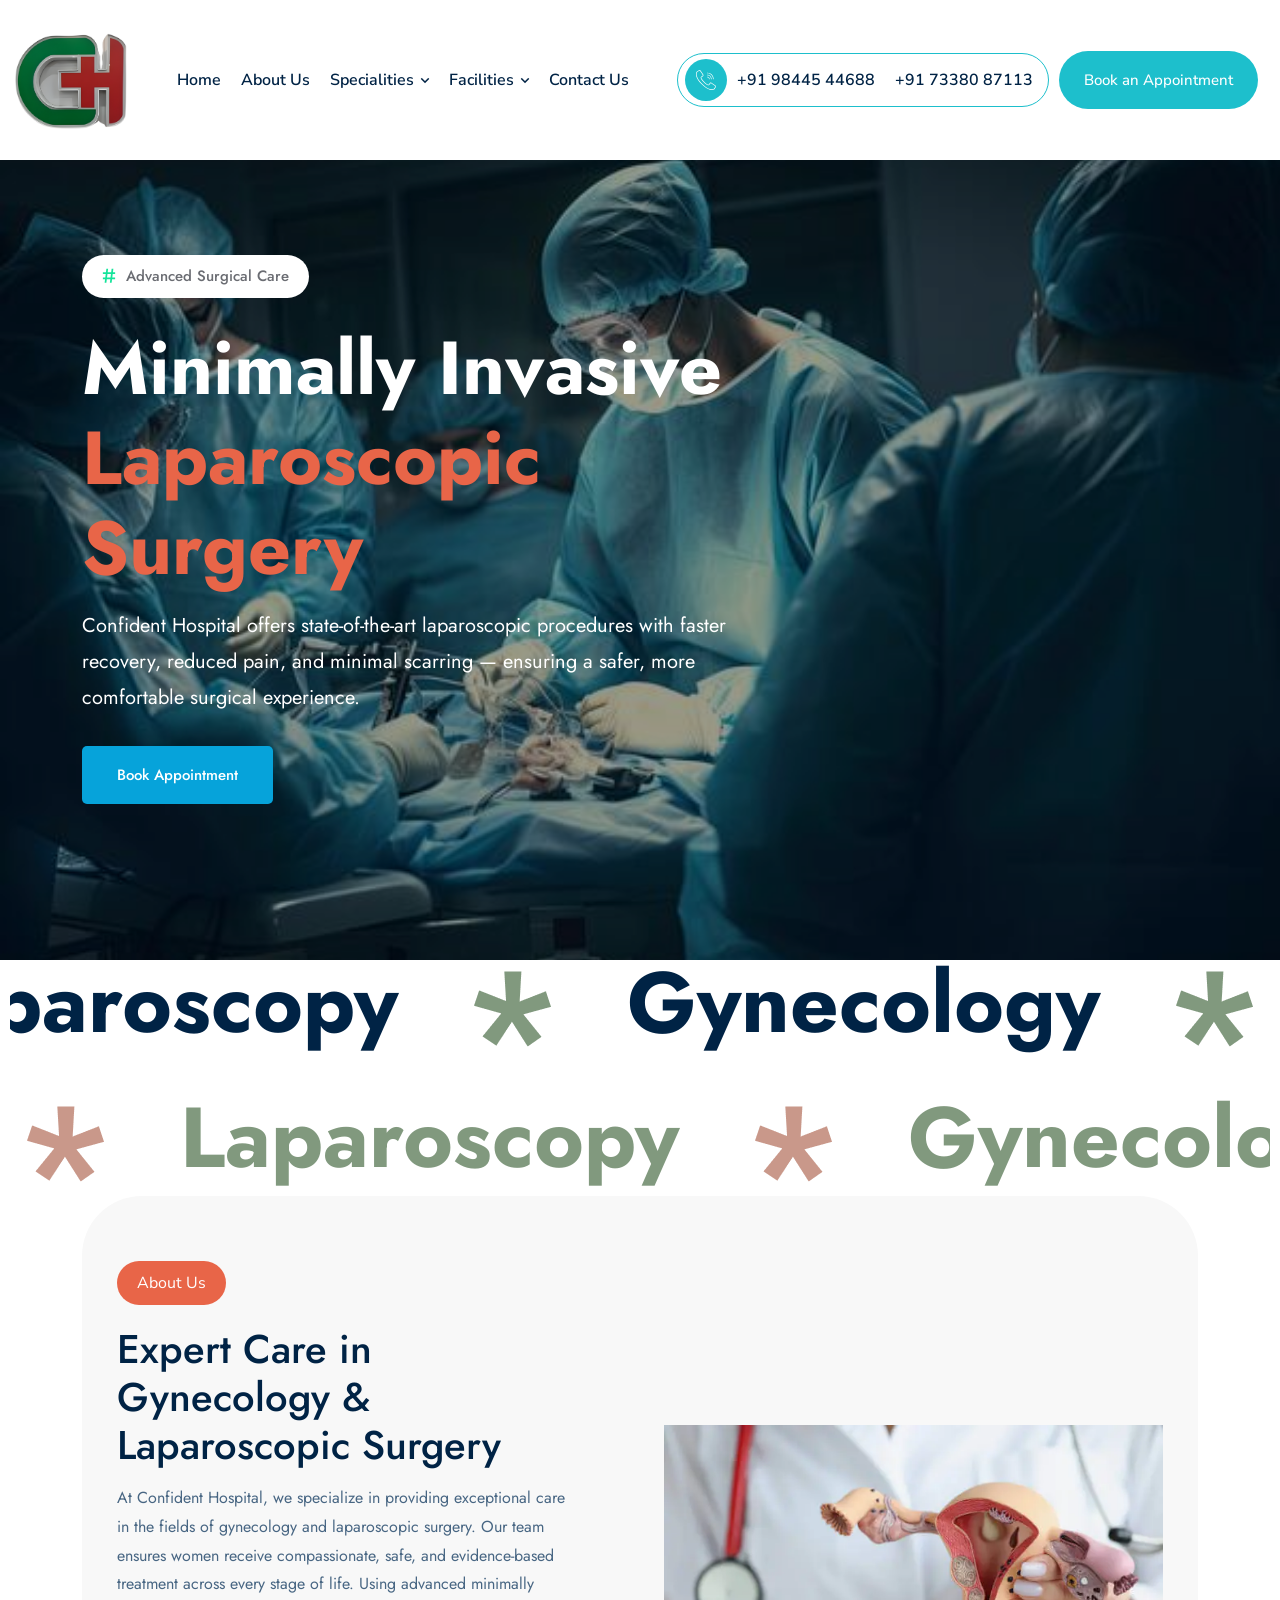
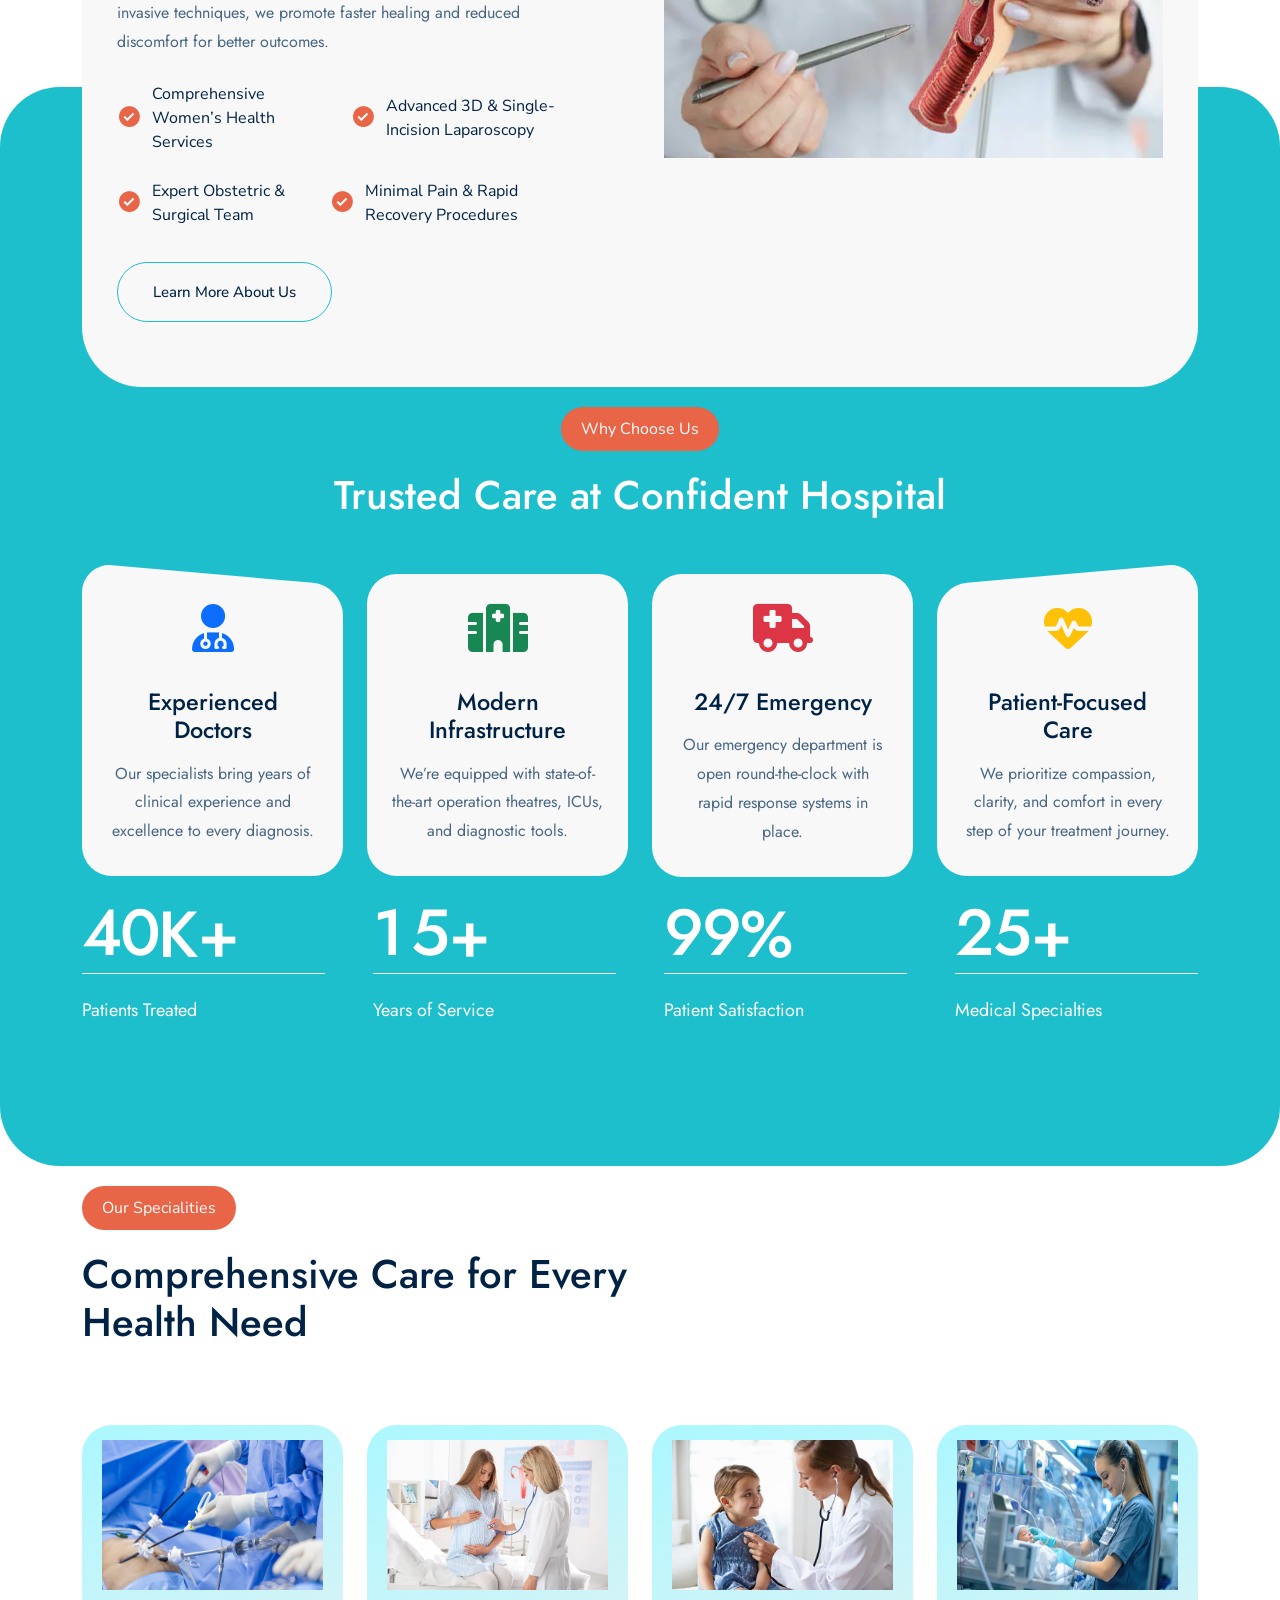
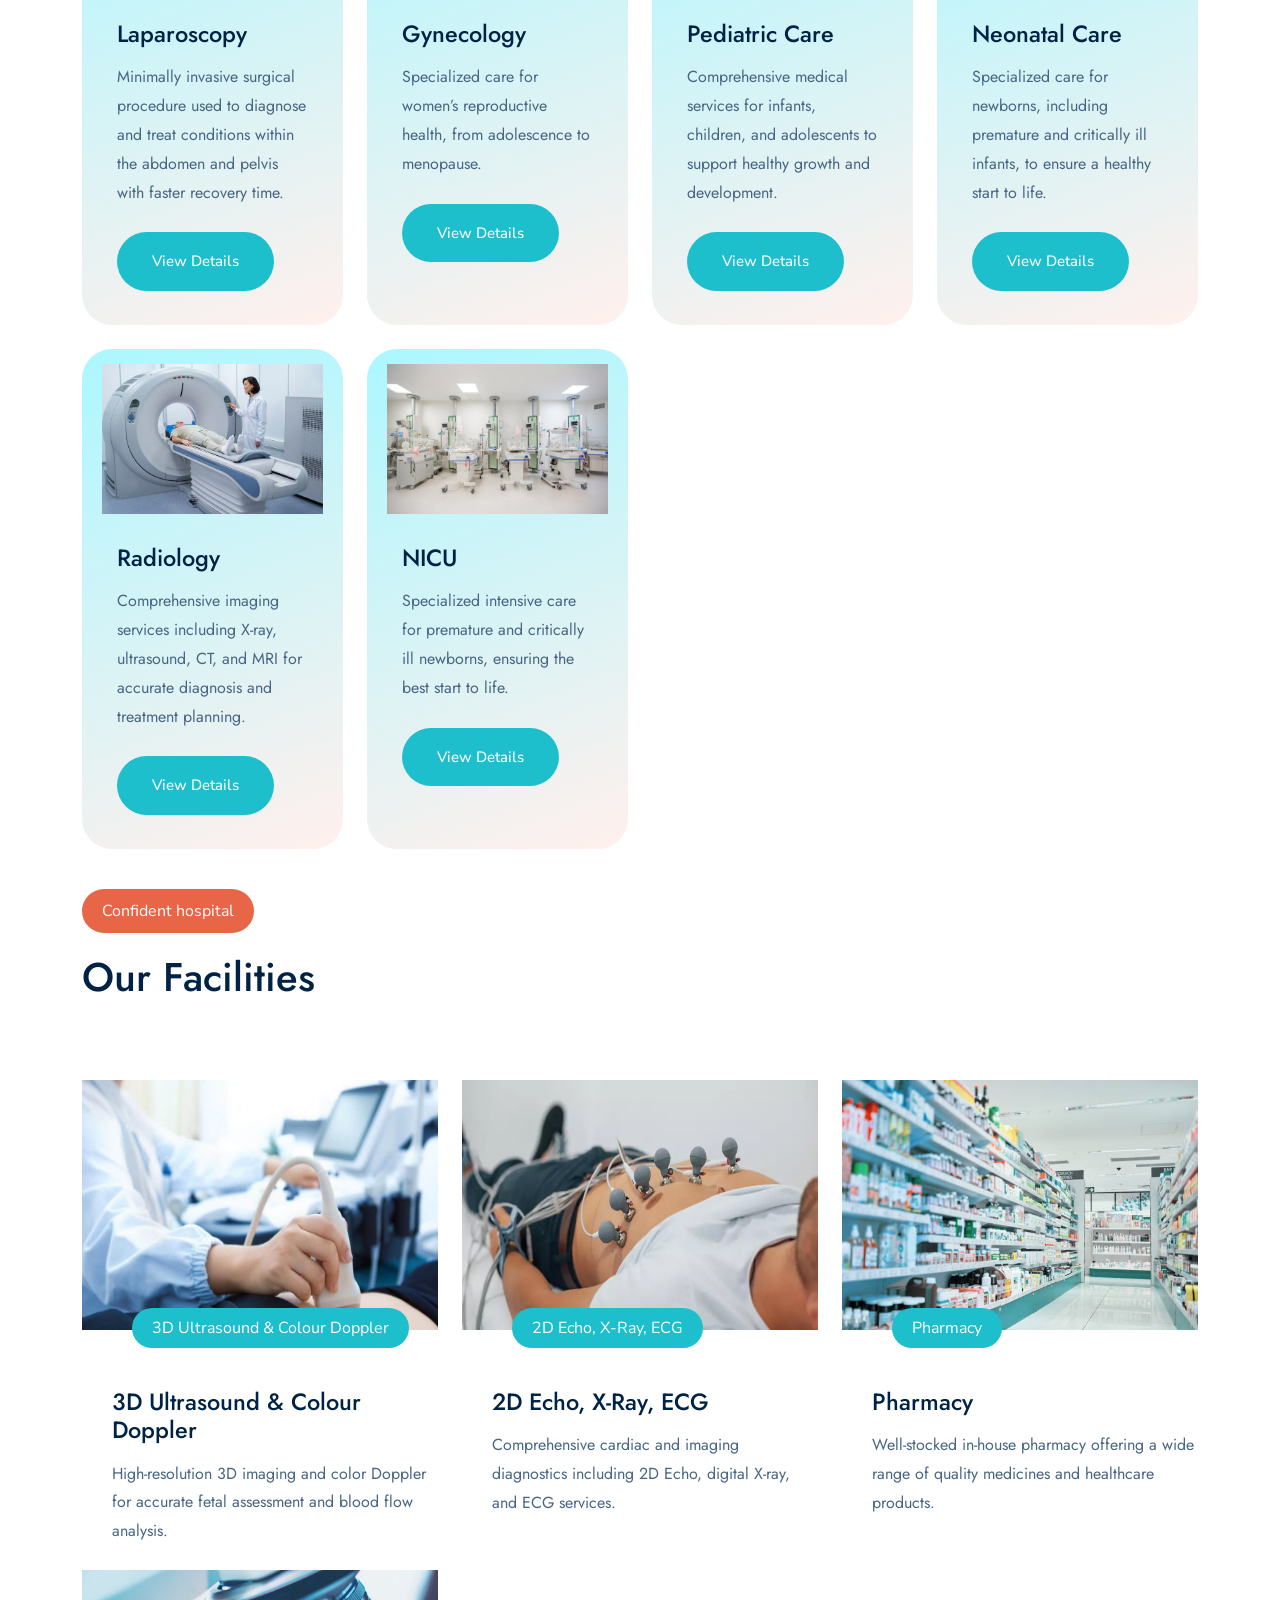
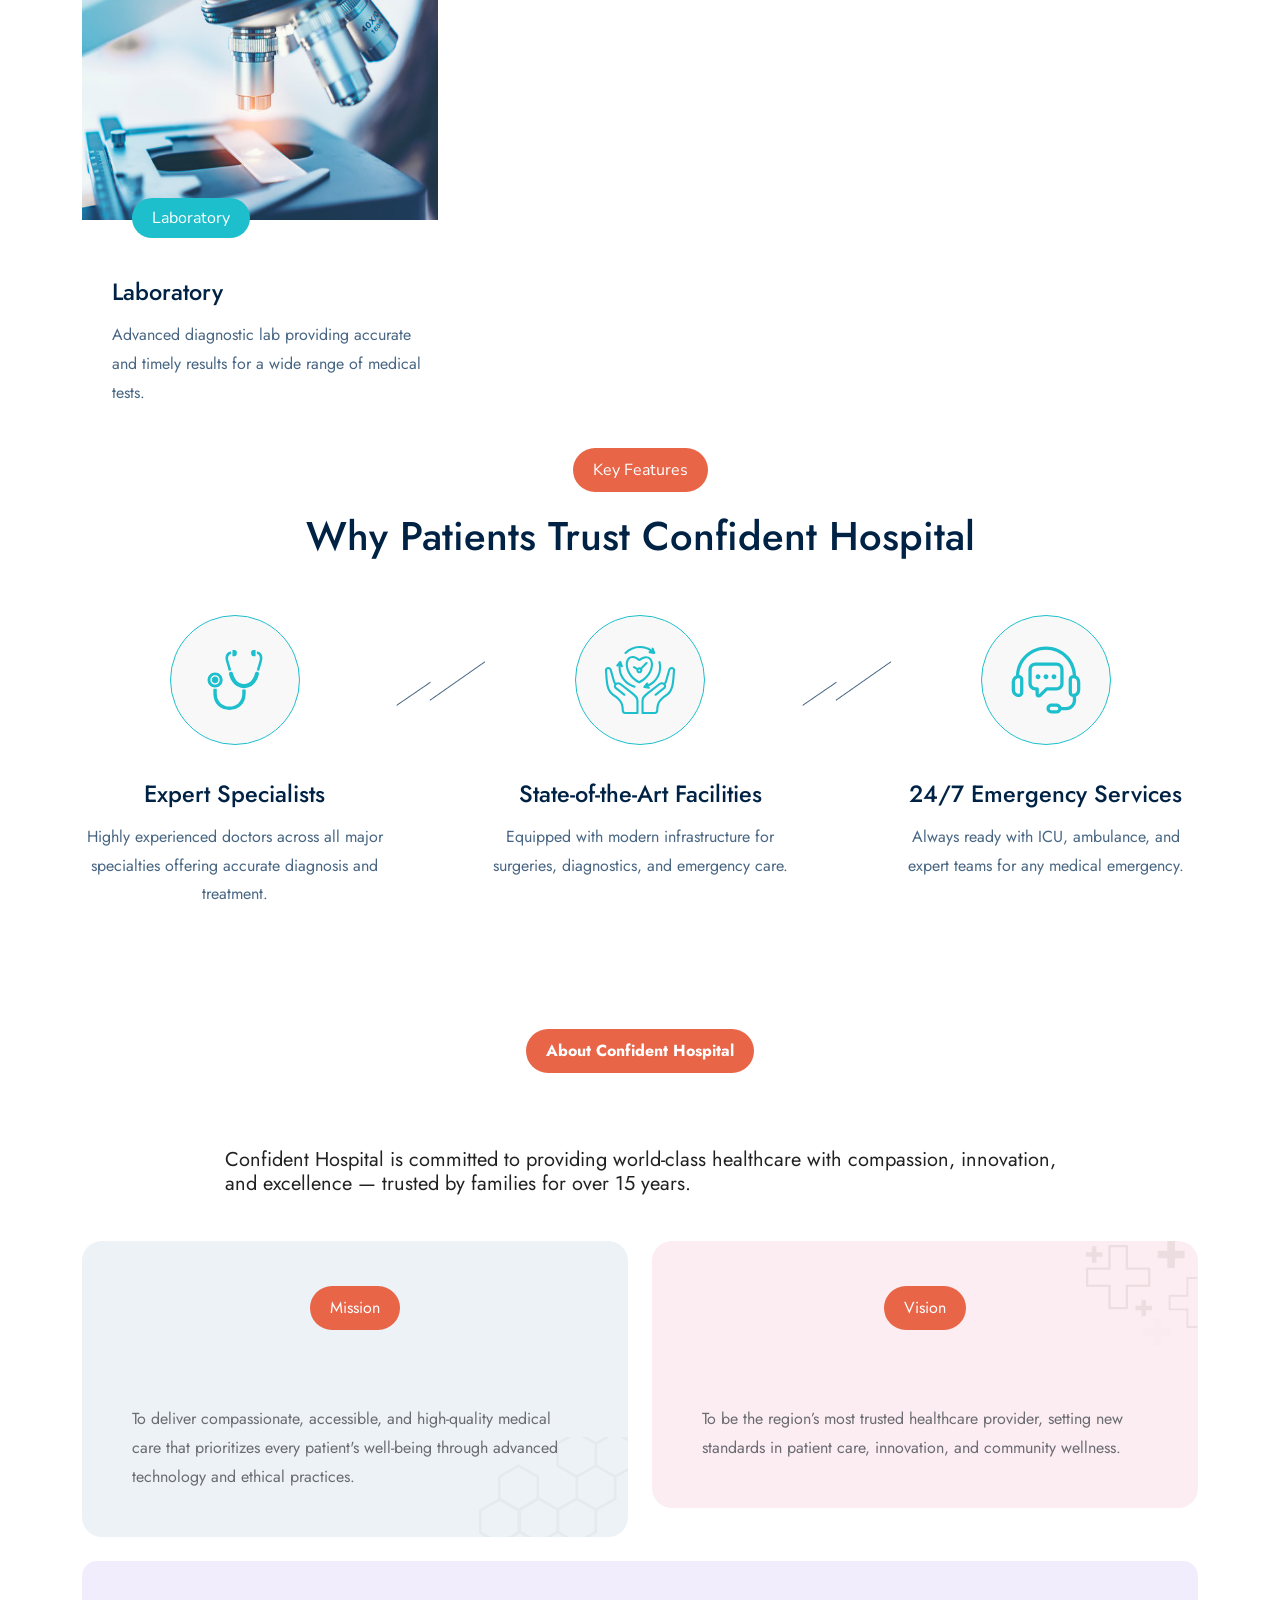
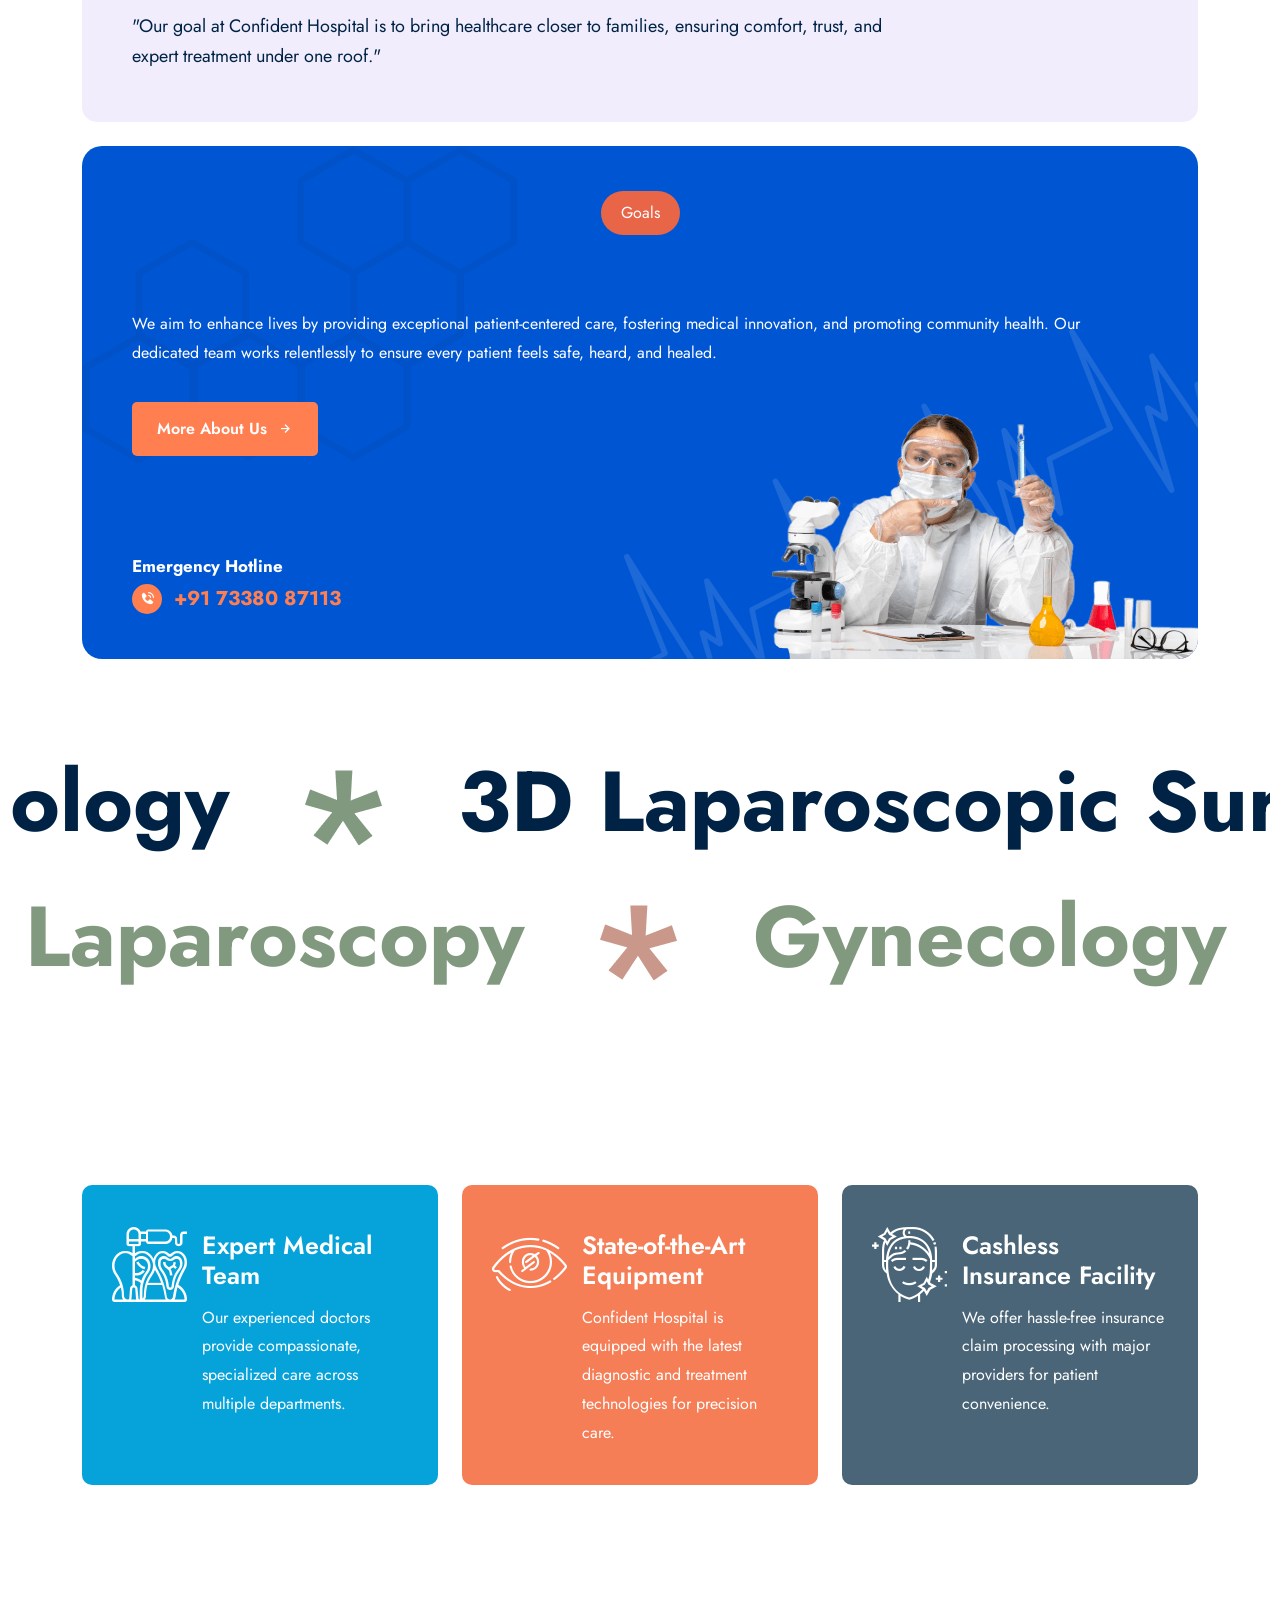
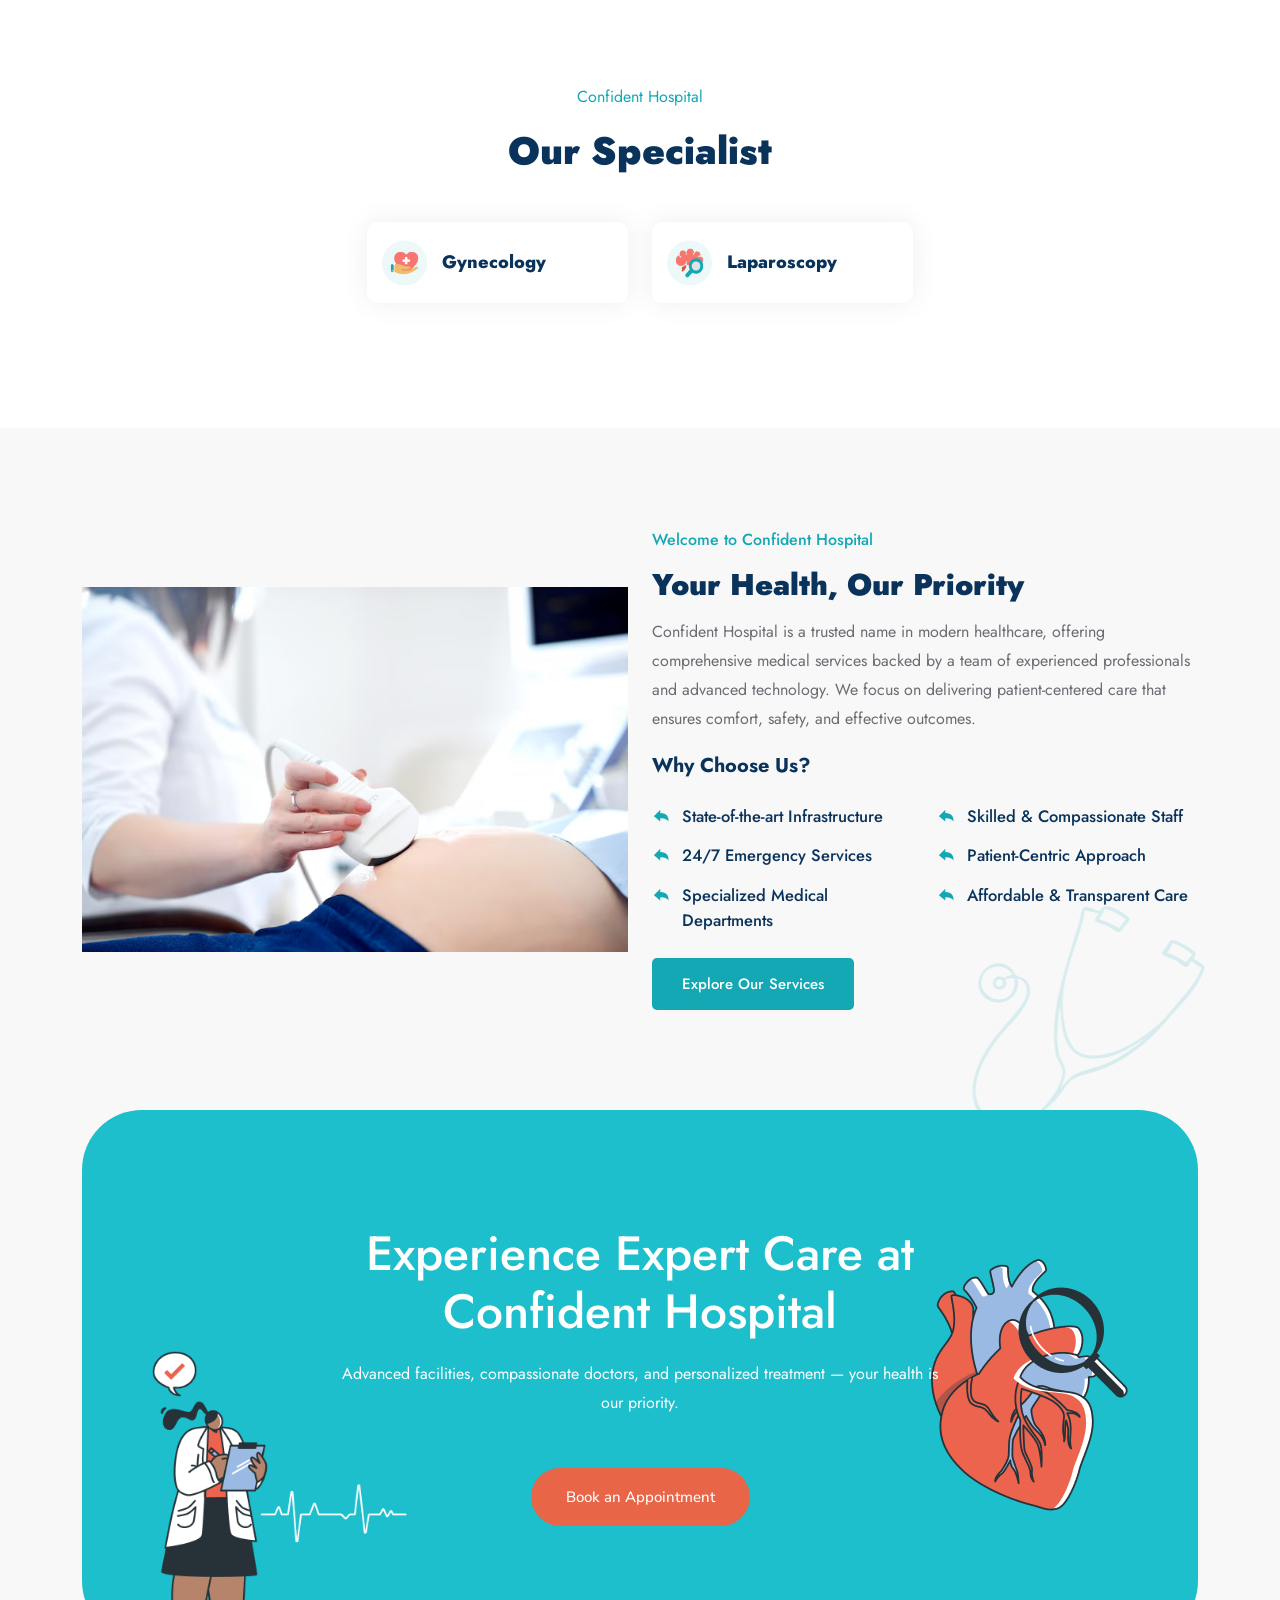
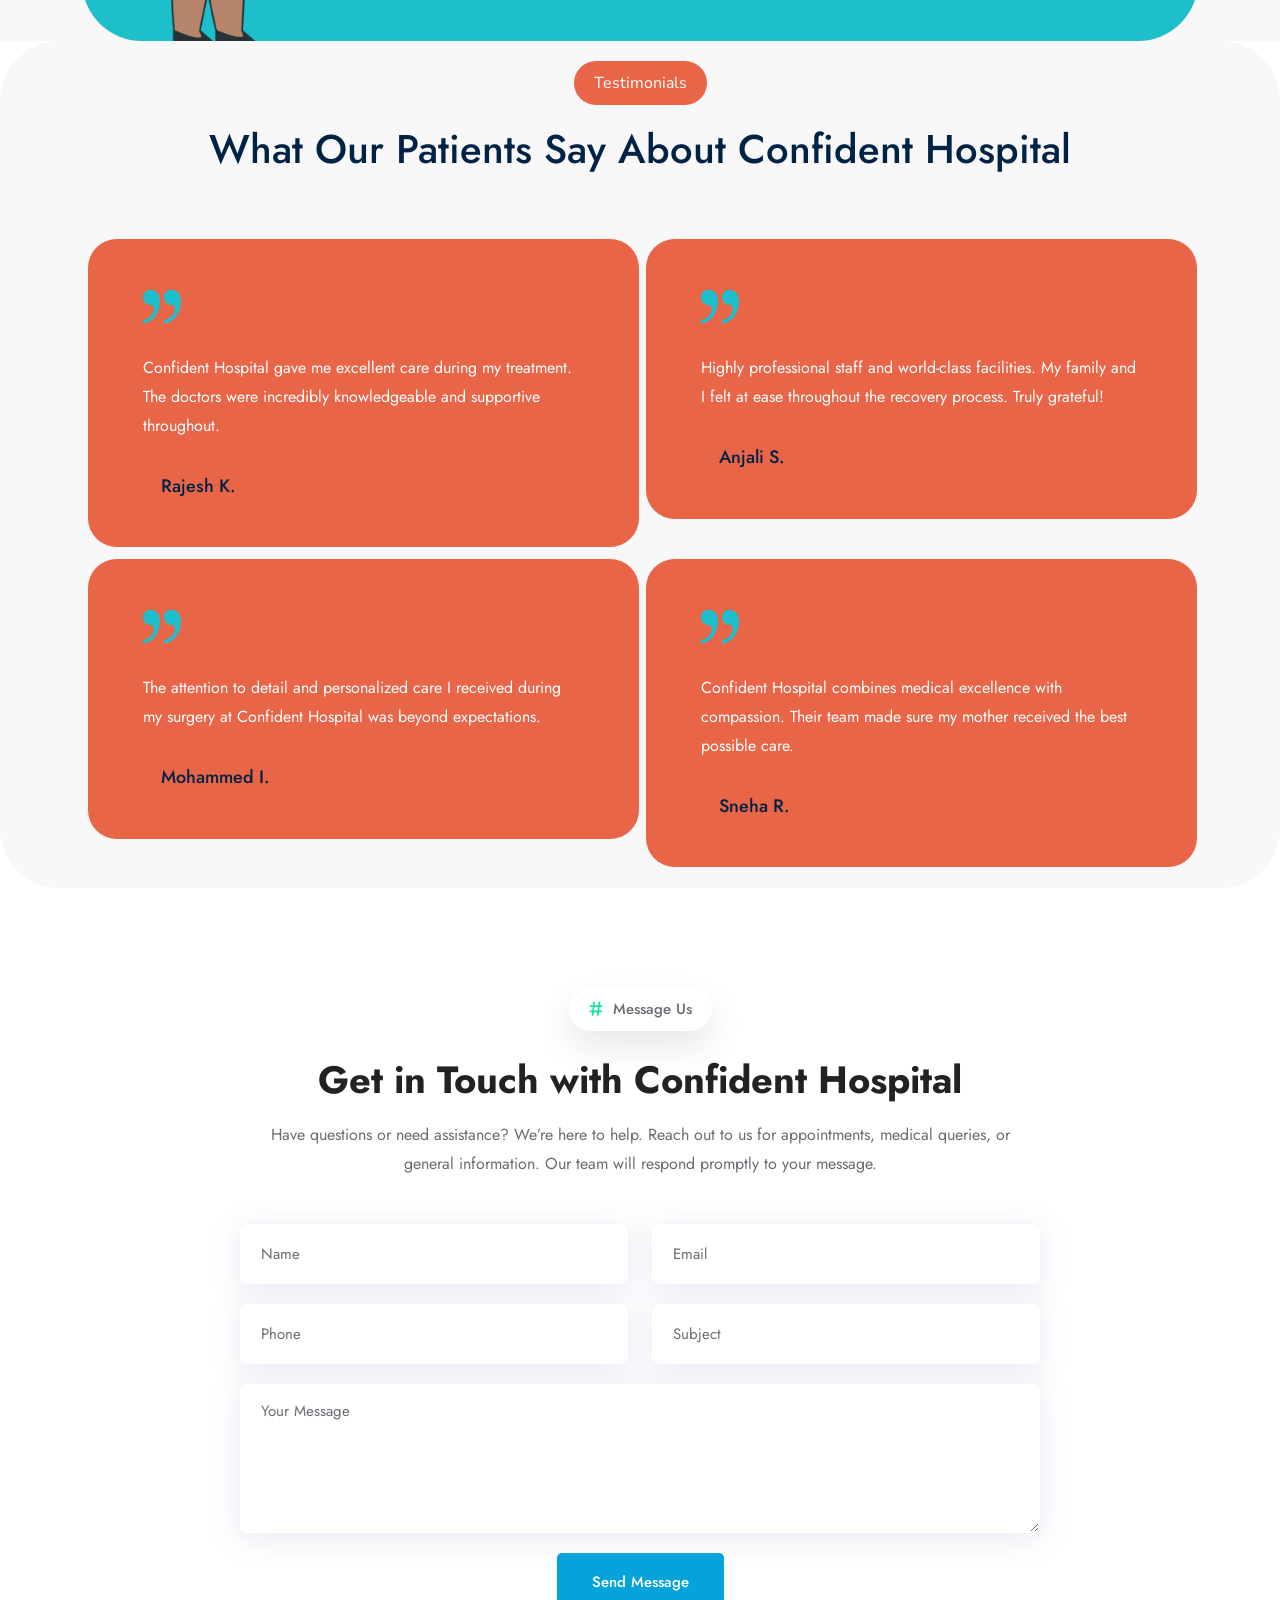
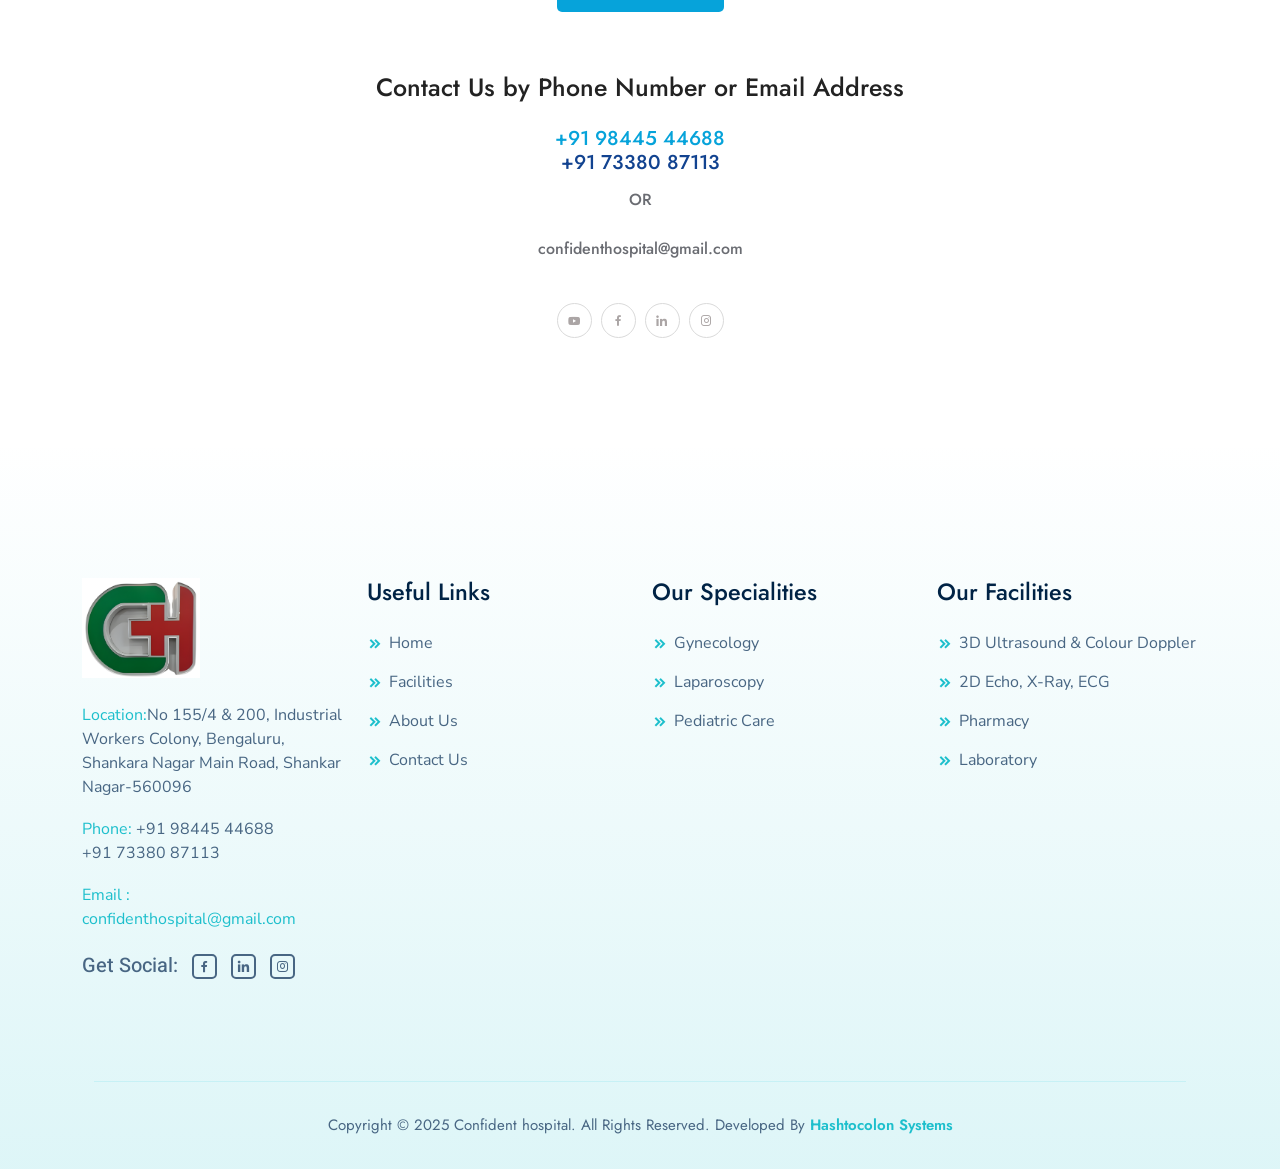
==== commit 9baf1d37: "change" ====
--- a/index.html
+++ b/index.html
@@ -89,7 +89,7 @@
 
                                 <li class="nav-item">
                                     <a href="#" class="nav-link">
-                                        Services 
+                                        Specialities
                                         <i class='bx bx-chevron-down'></i>
                                     </a>
 
@@ -100,6 +100,9 @@
 
                                         <li class="nav-item">
                                             <a href="#" class="nav-link">Gynaecology</a>
+                                        </li>
+                                        <li class="nav-item">
+                                            <a href="#" class="nav-link">Pediatric Care</a>
                                         </li>
                                     </ul>
                                 </li>
@@ -475,7 +478,7 @@
     <div class="container">
         <div class="section-title-style-warp d-flex align-items-end justify-content-between flex-wrap">
             <div class="title mb-4">
-                <span class="sub">Our Services</span>
+                <span class="sub">Our Specialities</span>
                 <h2>Comprehensive Care for Every Health Need</h2>
             </div>
         </div>
@@ -1160,11 +1163,12 @@
                     </div>
                     <div class="col-lg-3 col-sm-6">
                         <div class="mc-footer-widget">
-                            <h3>Our Services</h3>
+                            <h3>Our Specialities</h3>
 
                             <ul class="quick-links">
                                 <li><i class='bx bxs-chevrons-right'></i> <a href="#">Gynecology</a></li>
                                 <li><i class='bx bxs-chevrons-right'></i> <a href="#">Laparoscopy</a></li>
+                                <li><i class='bx bxs-chevrons-right'></i> <a href="#">Pediatric Care</a></li>
                             </ul>
                         </div>
                     </div>
--- a/assets/css/style.css
+++ b/assets/css/style.css
@@ -1017,7 +1017,7 @@
   color: #fff;
 }
 .main-slides-content h1 span {
-  color: #06a3da;
+  color: #E86548;
 }
 .main-slides-content p {
   color: #fff;
--- a/assets/css/responsive.css
+++ b/assets/css/responsive.css
@@ -114,17 +114,16 @@
     z-index: 1;
   }
   .main-slides-item::before {
-    position: absolute;
-    content: "";
-    left: 0;
-    right: 0;
-    top: 0;
-    height: 100%;
-    width: 100%;
-    background-color: #ffffff;
-    z-index: -1;
-    opacity: 0.5;
-  }
+  position: absolute;
+  content: "";
+  left: 0;
+  right: 0;
+  top: 0;
+  height: 100%;
+  width: 100%;
+  background-color: rgba(0, 0, 0, 0.4); 
+  z-index: -1;
+}
   .main-slides-content {
     text-align: center;
   }
@@ -5978,9 +5977,7 @@
   .mc-services-card {
     padding: 20px;
   }
-  .mc-services-card .image {
-    padding: 0;
-  }
+  
   .mc-services-card .content {
     padding: 25px 0 0 0;
   }
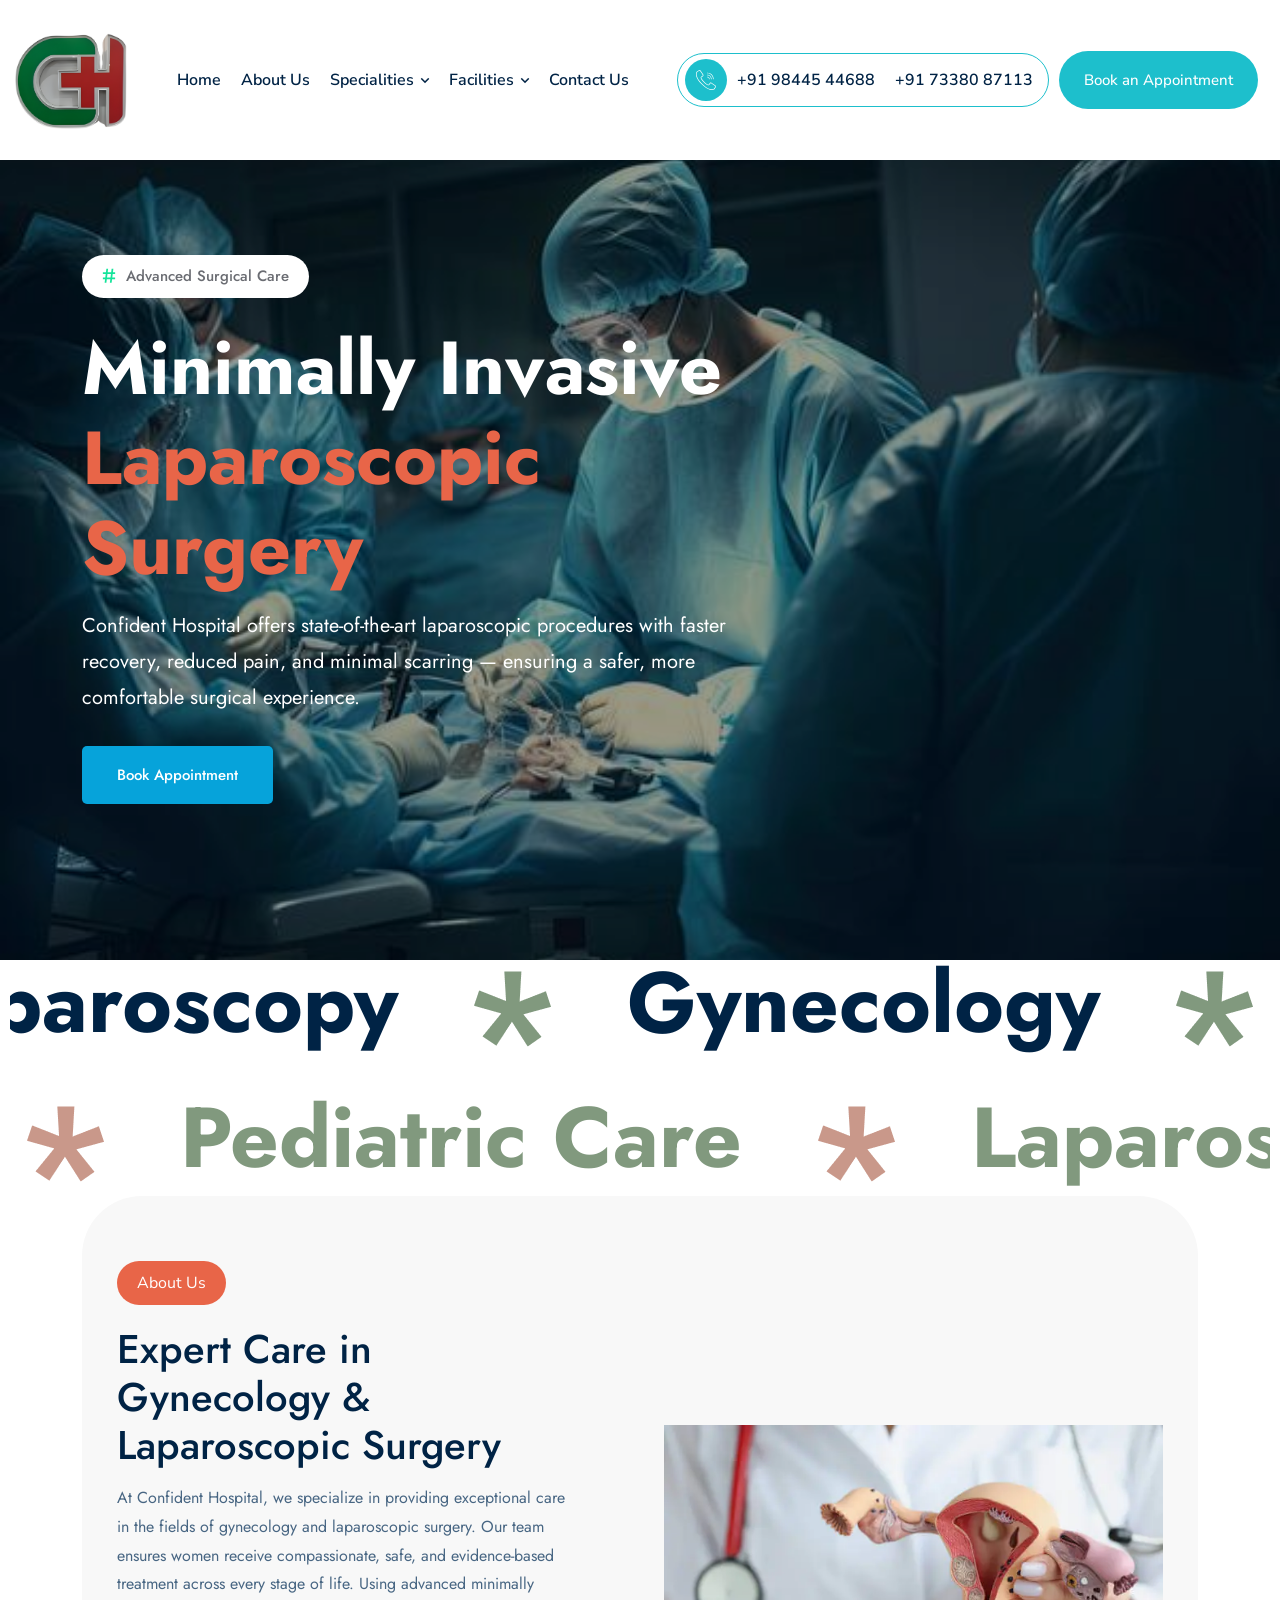
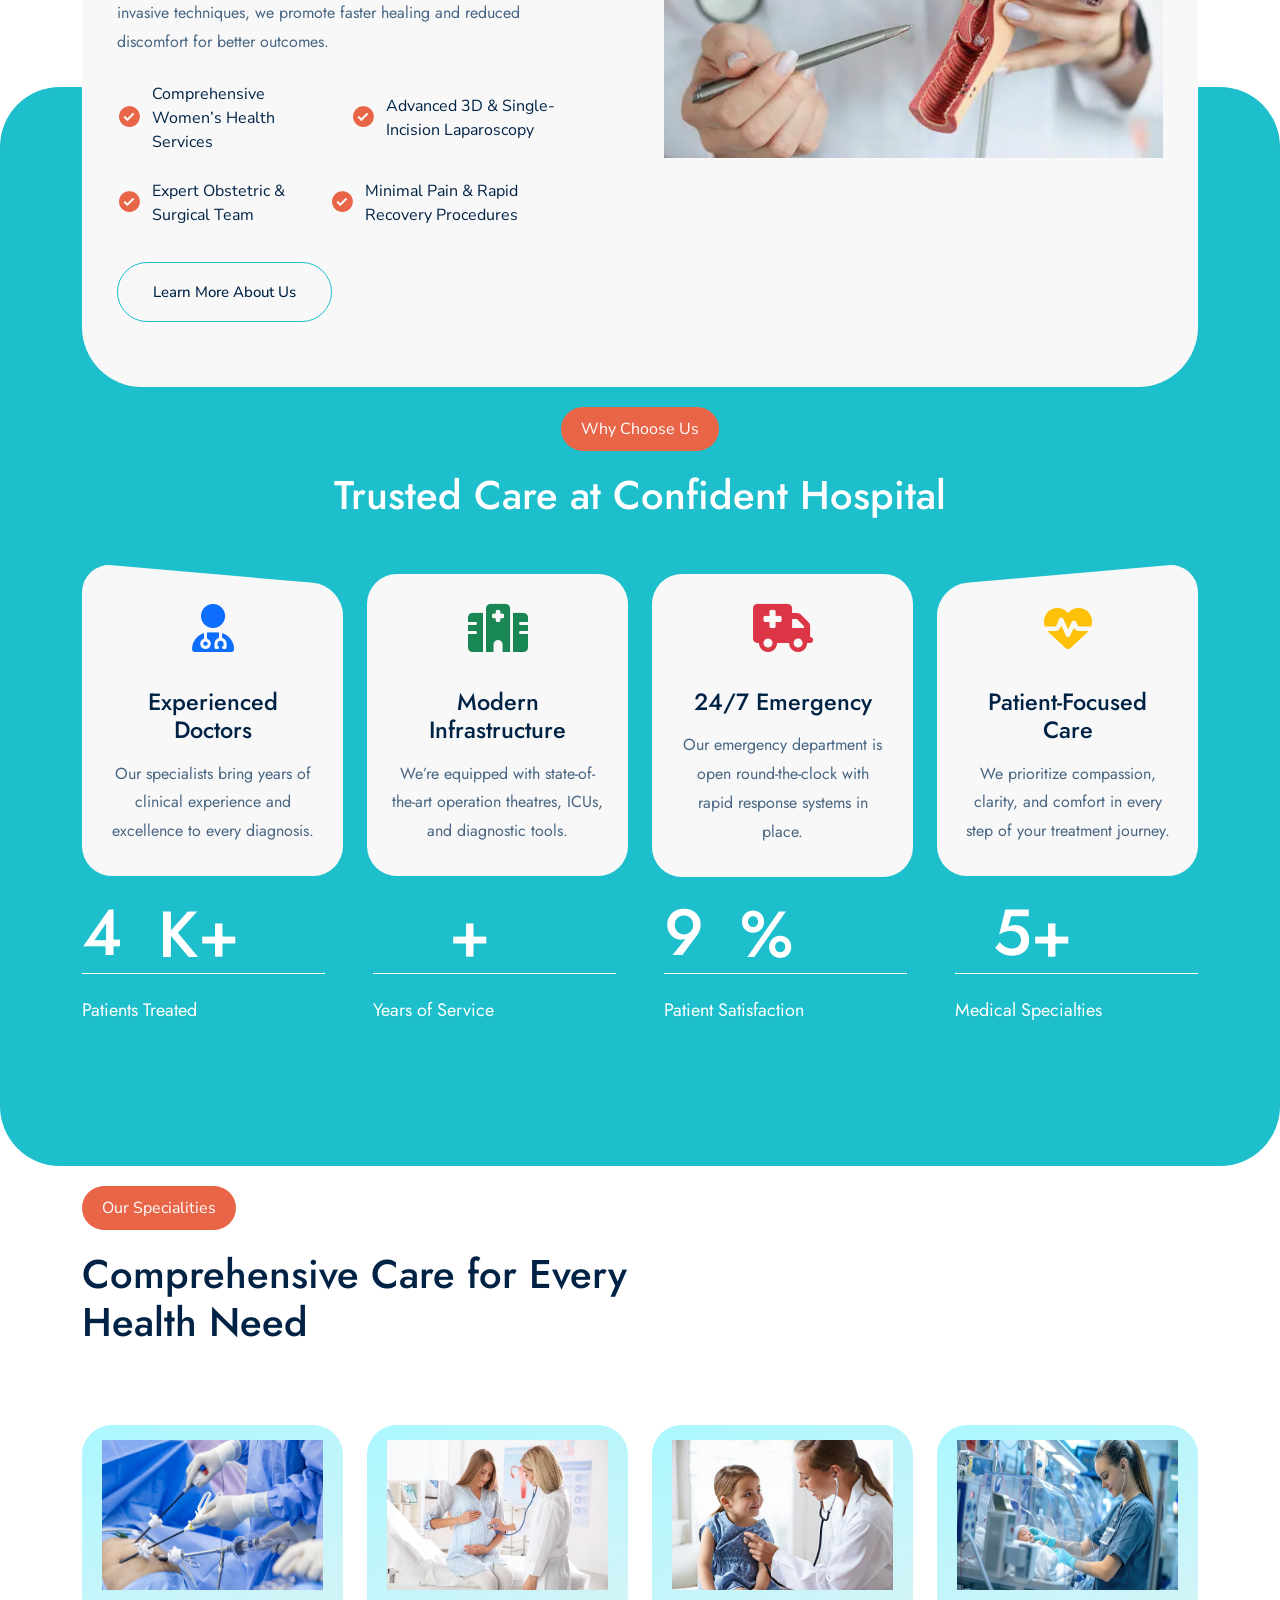
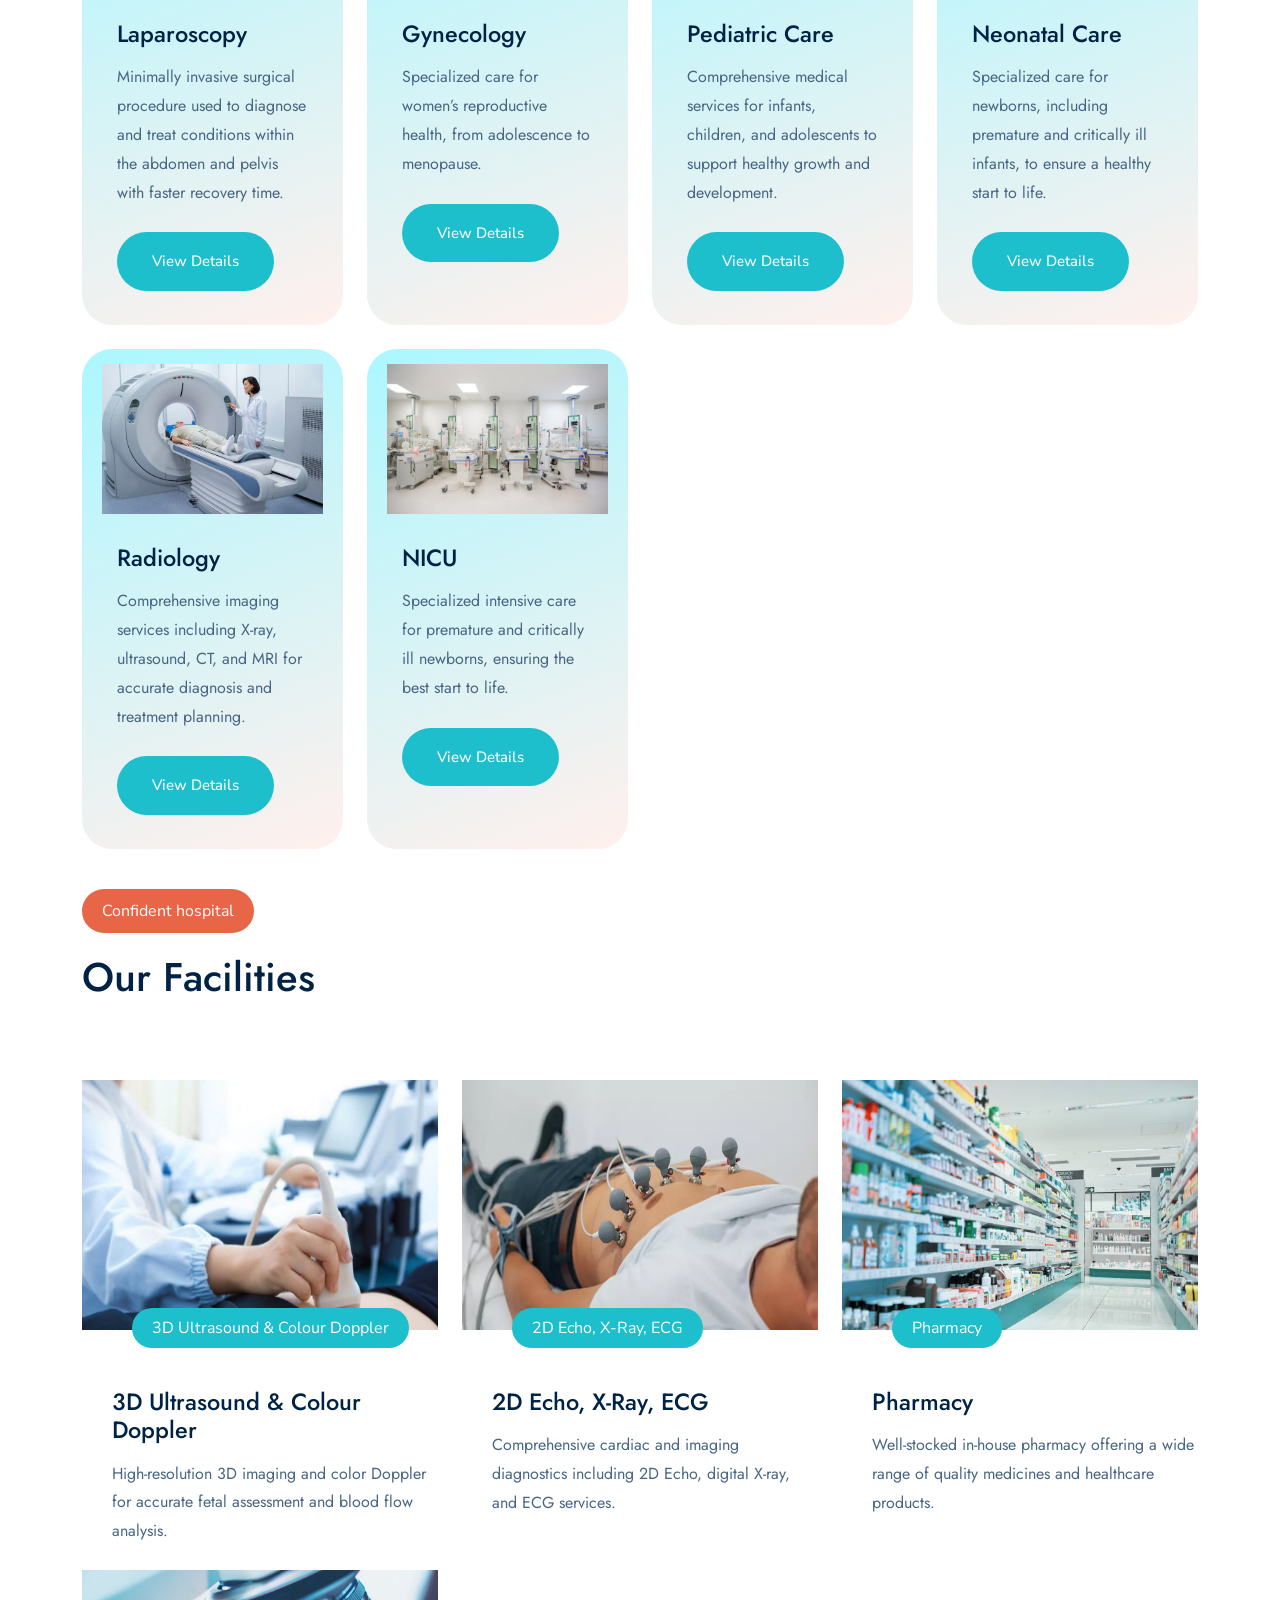
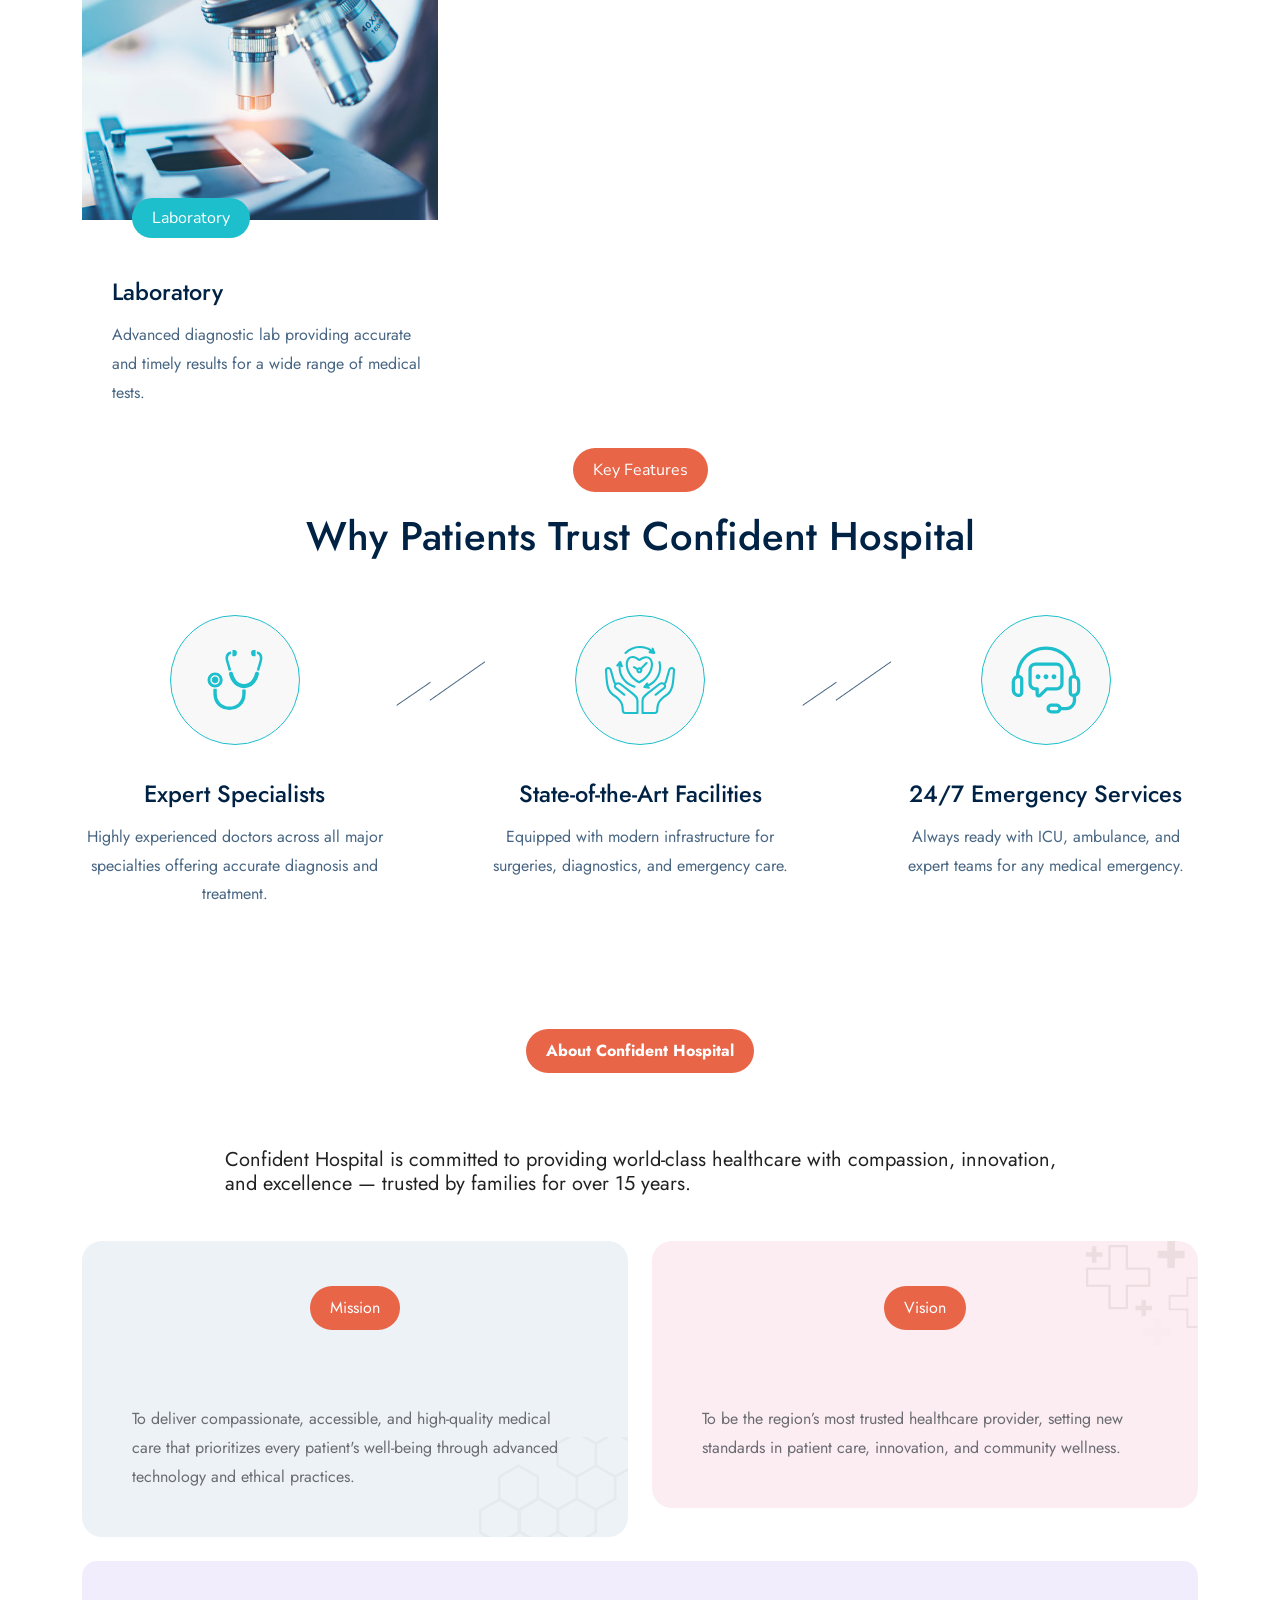
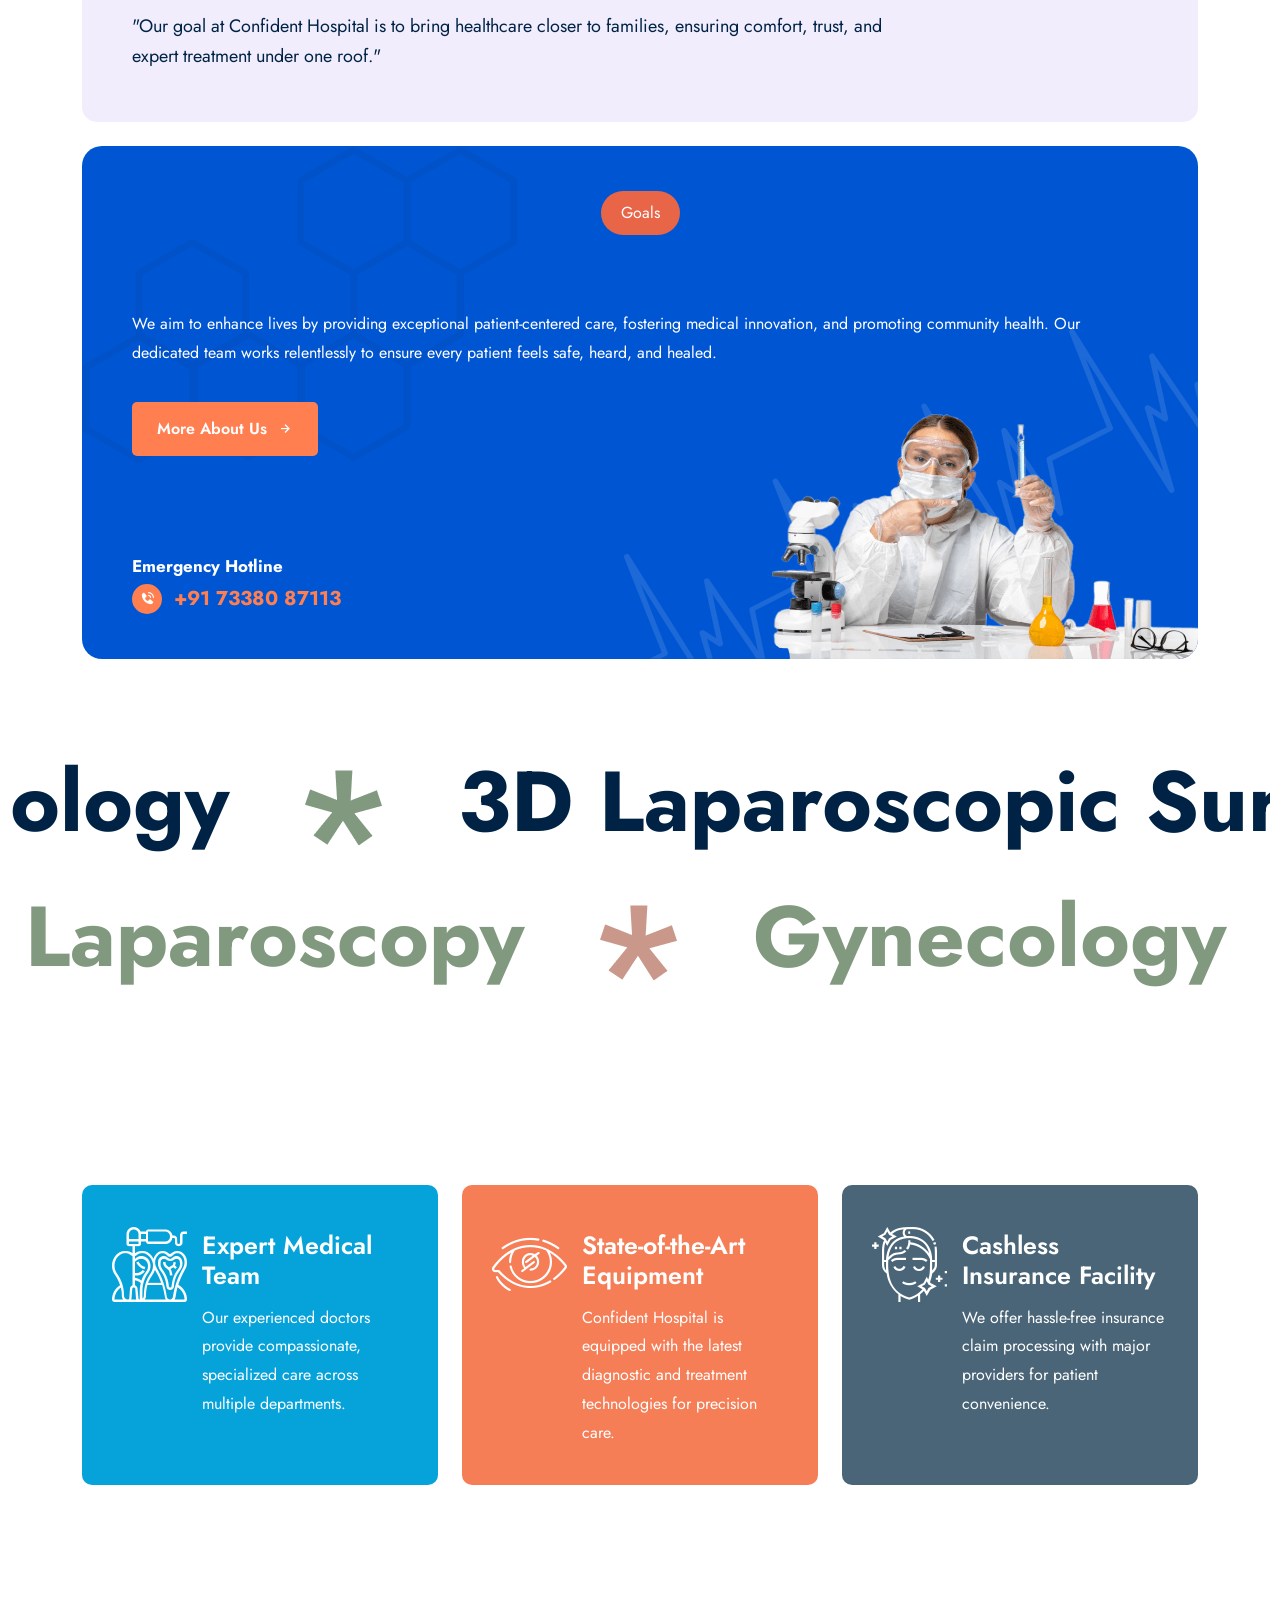
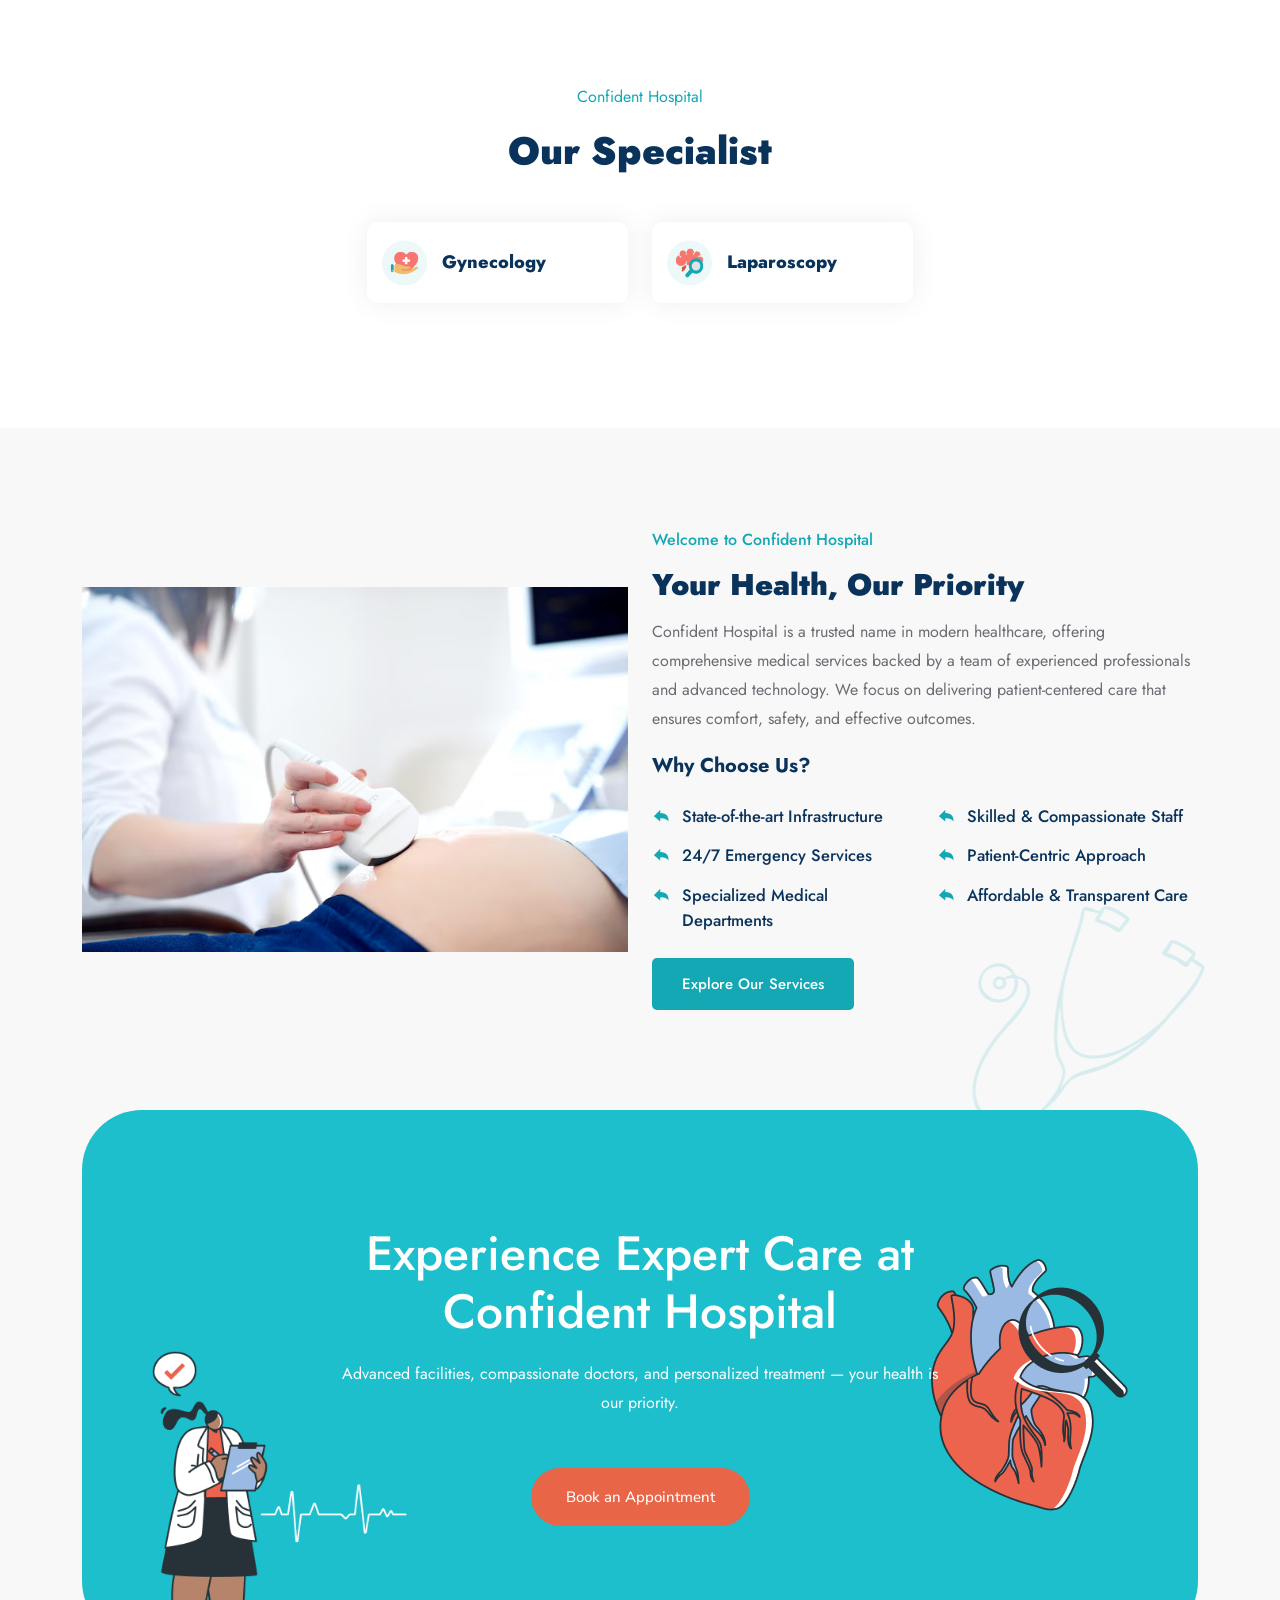
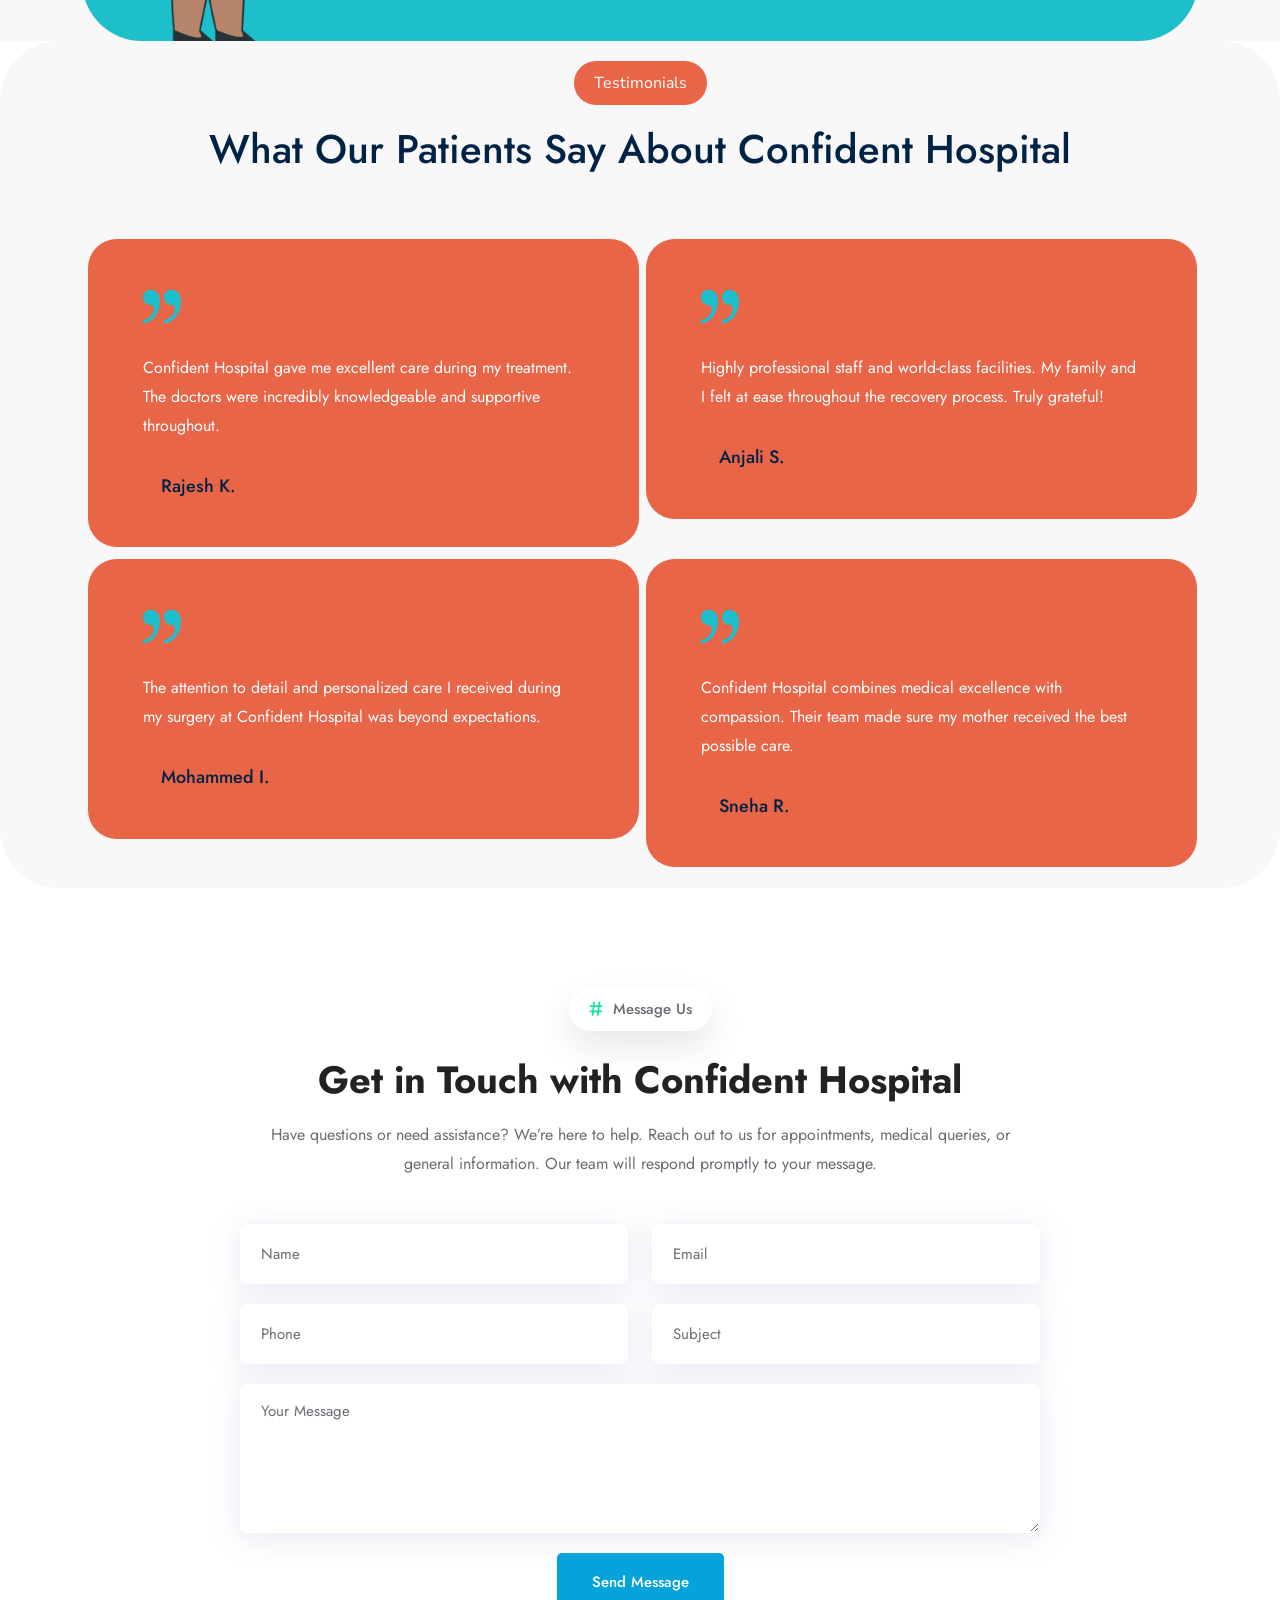
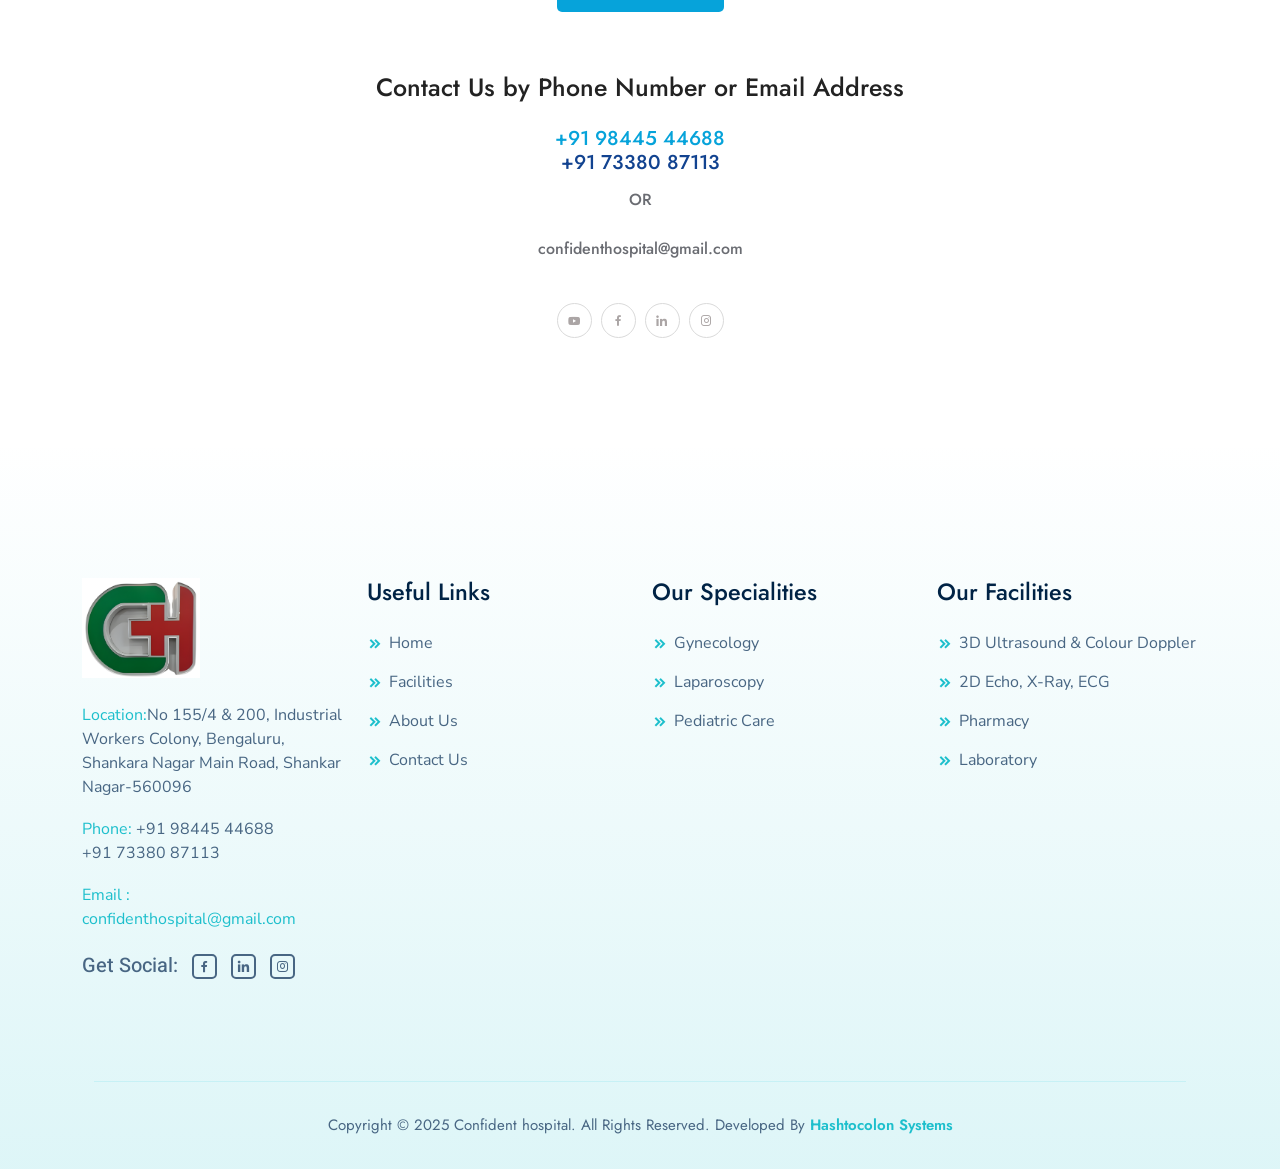
==== commit de72b0bd: "change" ====
--- a/index.html
+++ b/index.html
@@ -315,9 +315,13 @@
                     <span class="gap"><img src="assets/images/rehabilitation-center/wrap2.png" alt="image"></span>
                     <span>Gynecology</span>
                     <span class="gap"><img src="assets/images/rehabilitation-center/wrap2.png" alt="image"></span>
+                      <span>Pediatric Care</span>
+                    <span class="gap"><img src="assets/images/rehabilitation-center/wrap2.png" alt="image"></span>
                     <span>Laparoscopy</span>
                     <span class="gap"><img src="assets/images/rehabilitation-center/wrap2.png" alt="image"></span>
                     <span>Gynecology</span>
+                      <span>Pediatric Care</span>
+                    <span class="gap"><img src="assets/images/rehabilitation-center/wrap2.png" alt="image"></span>
                 </h1>
             </div>
         </div>
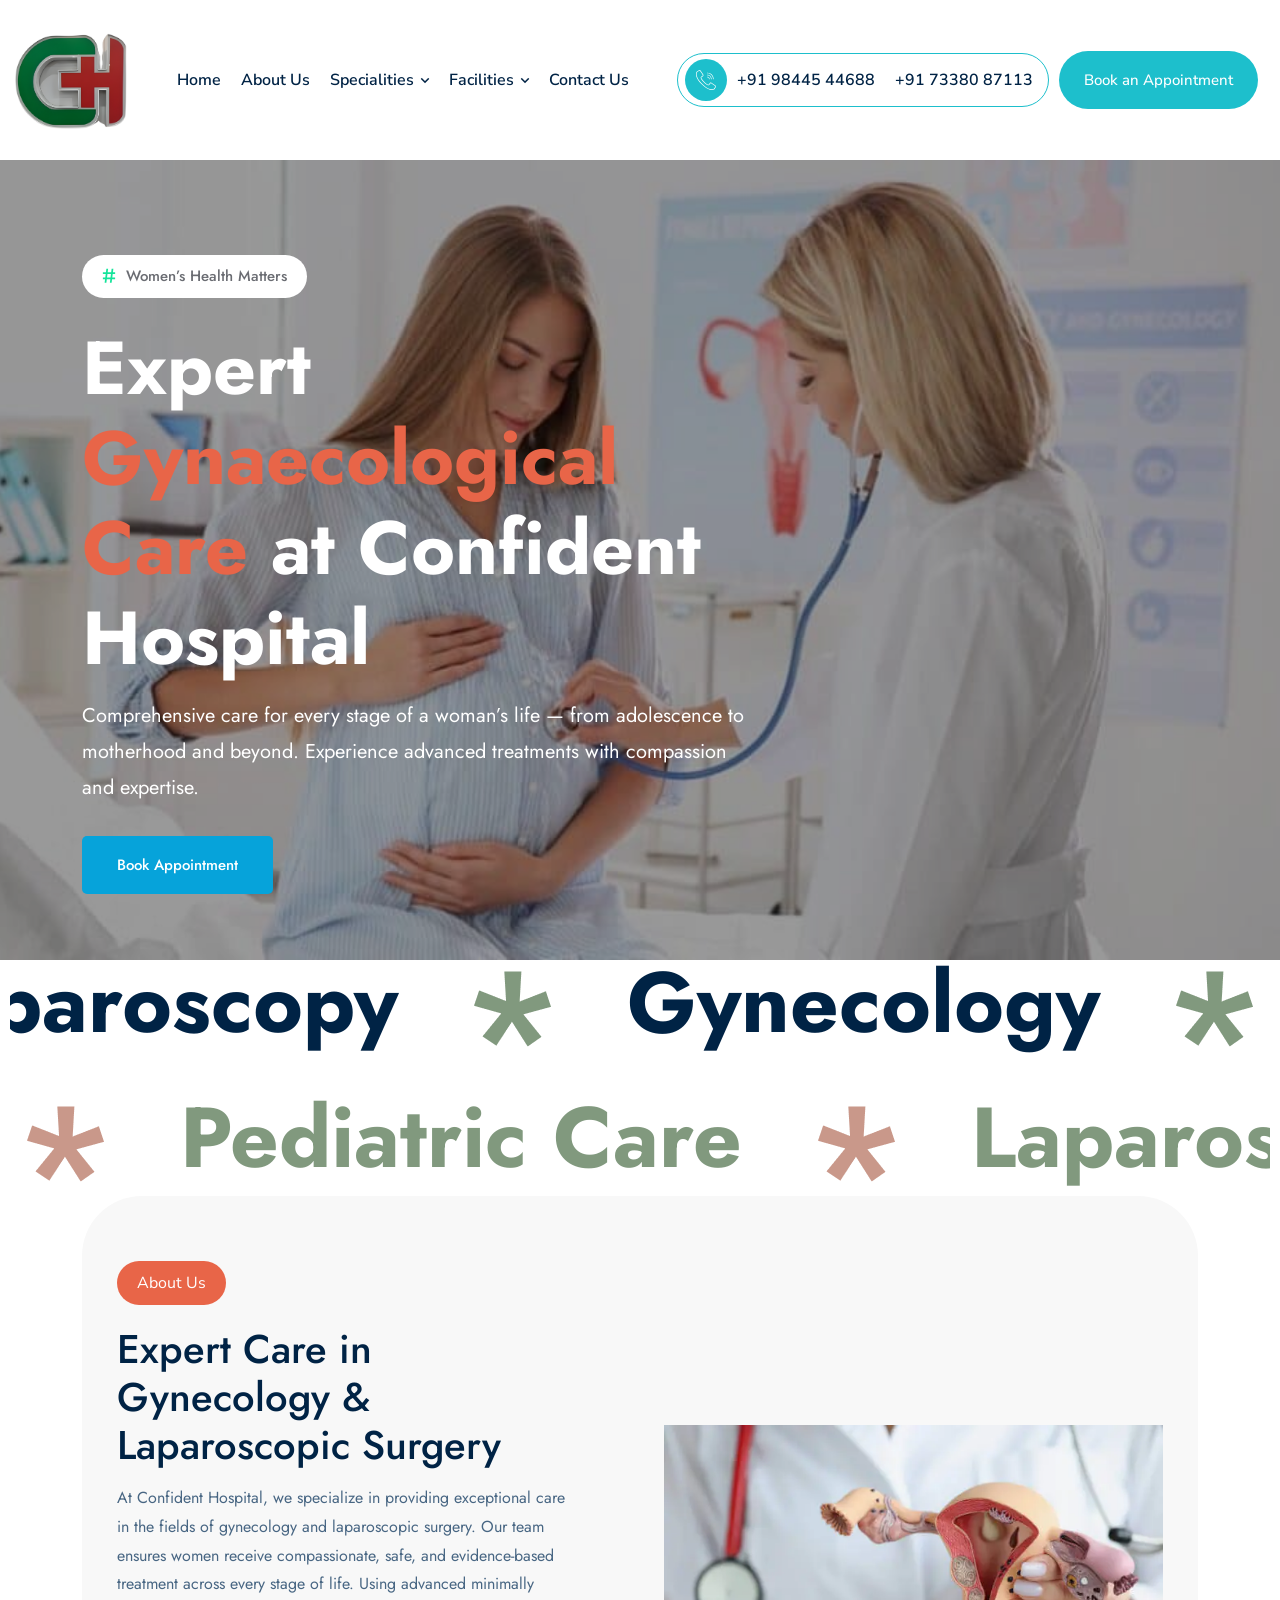
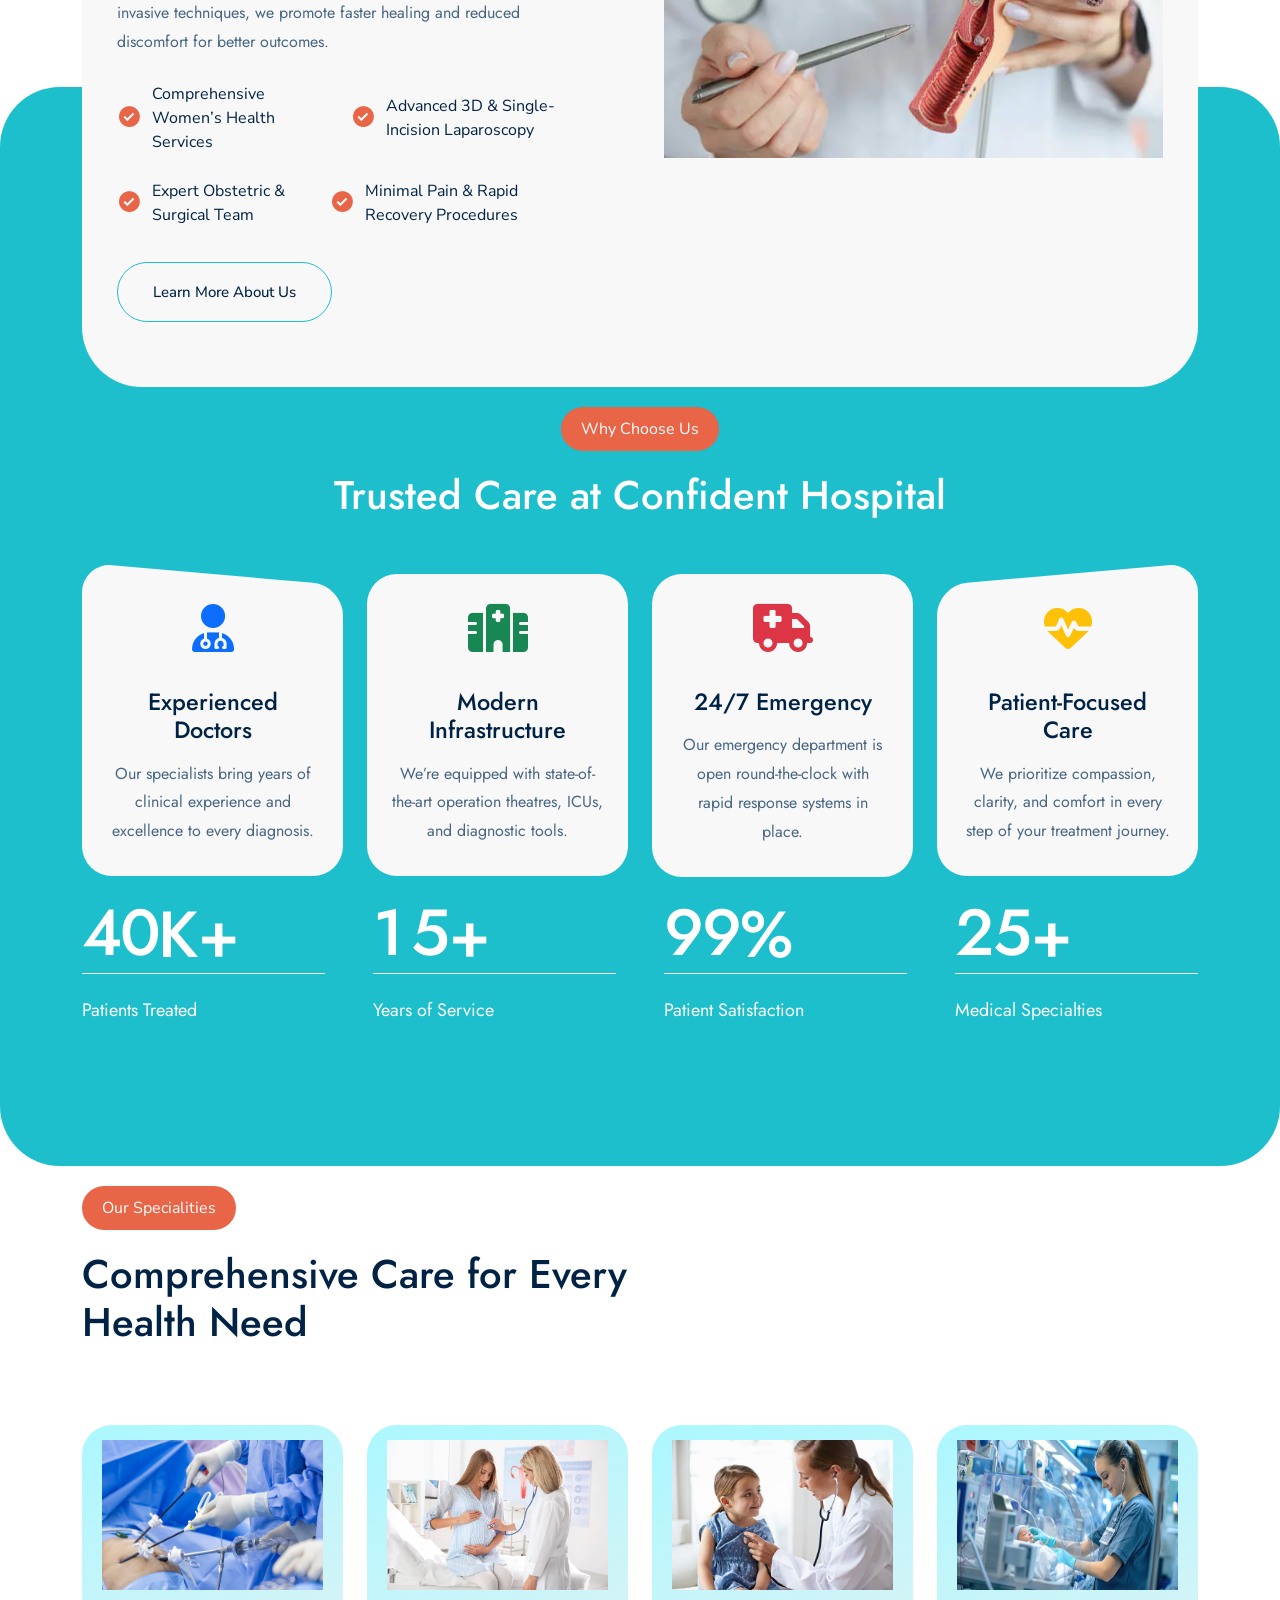
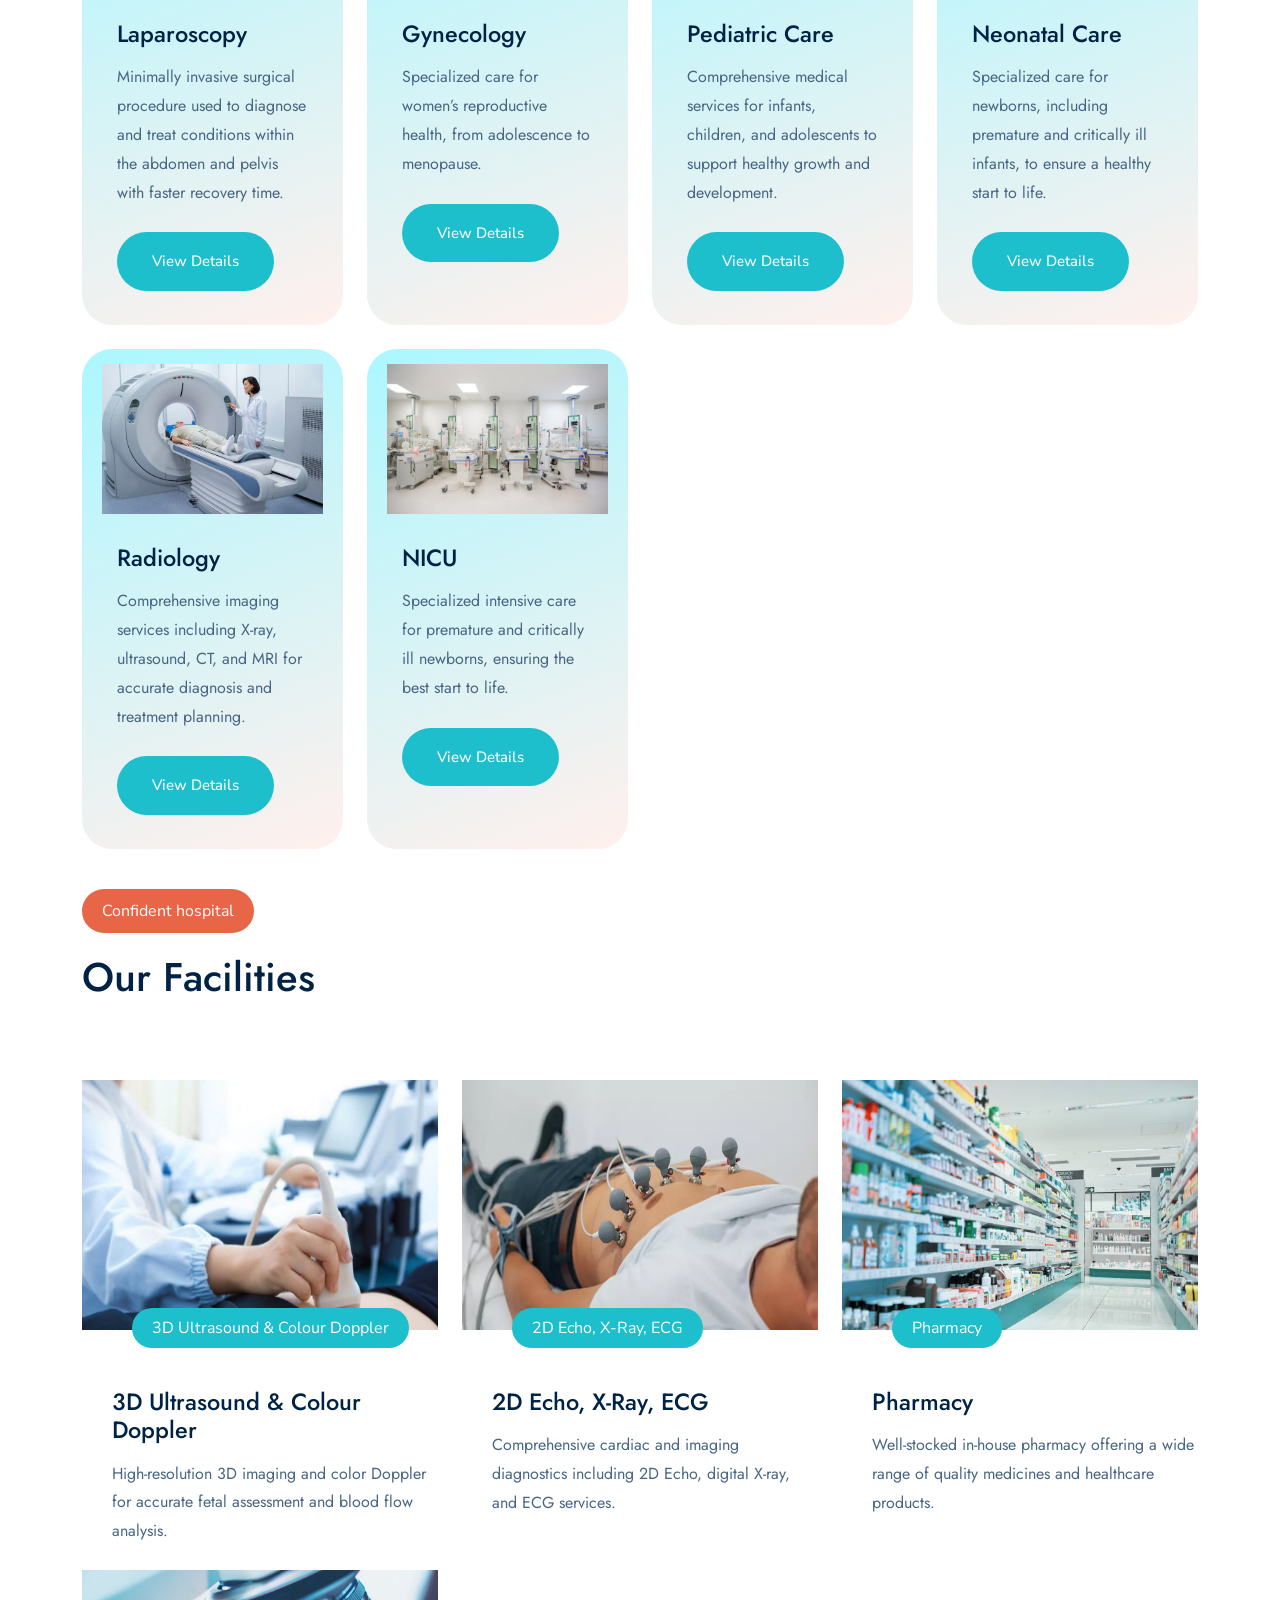
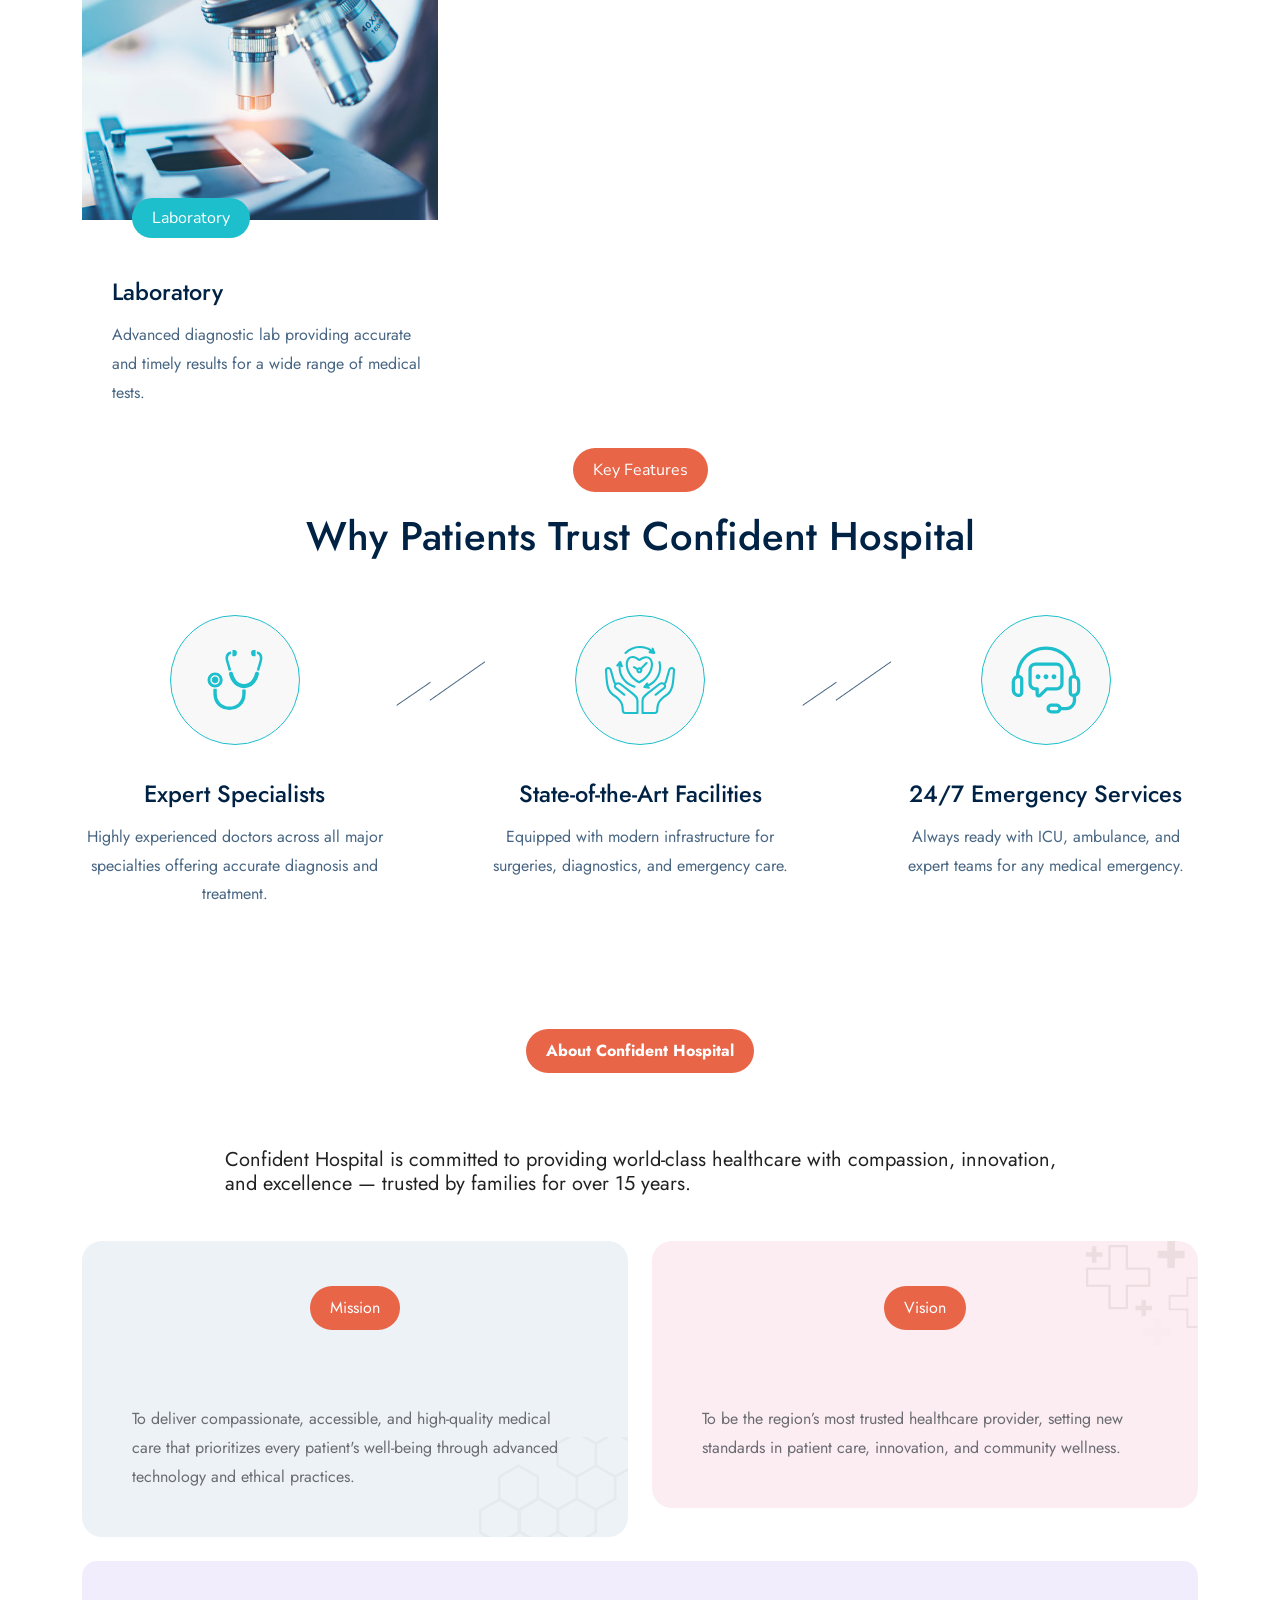
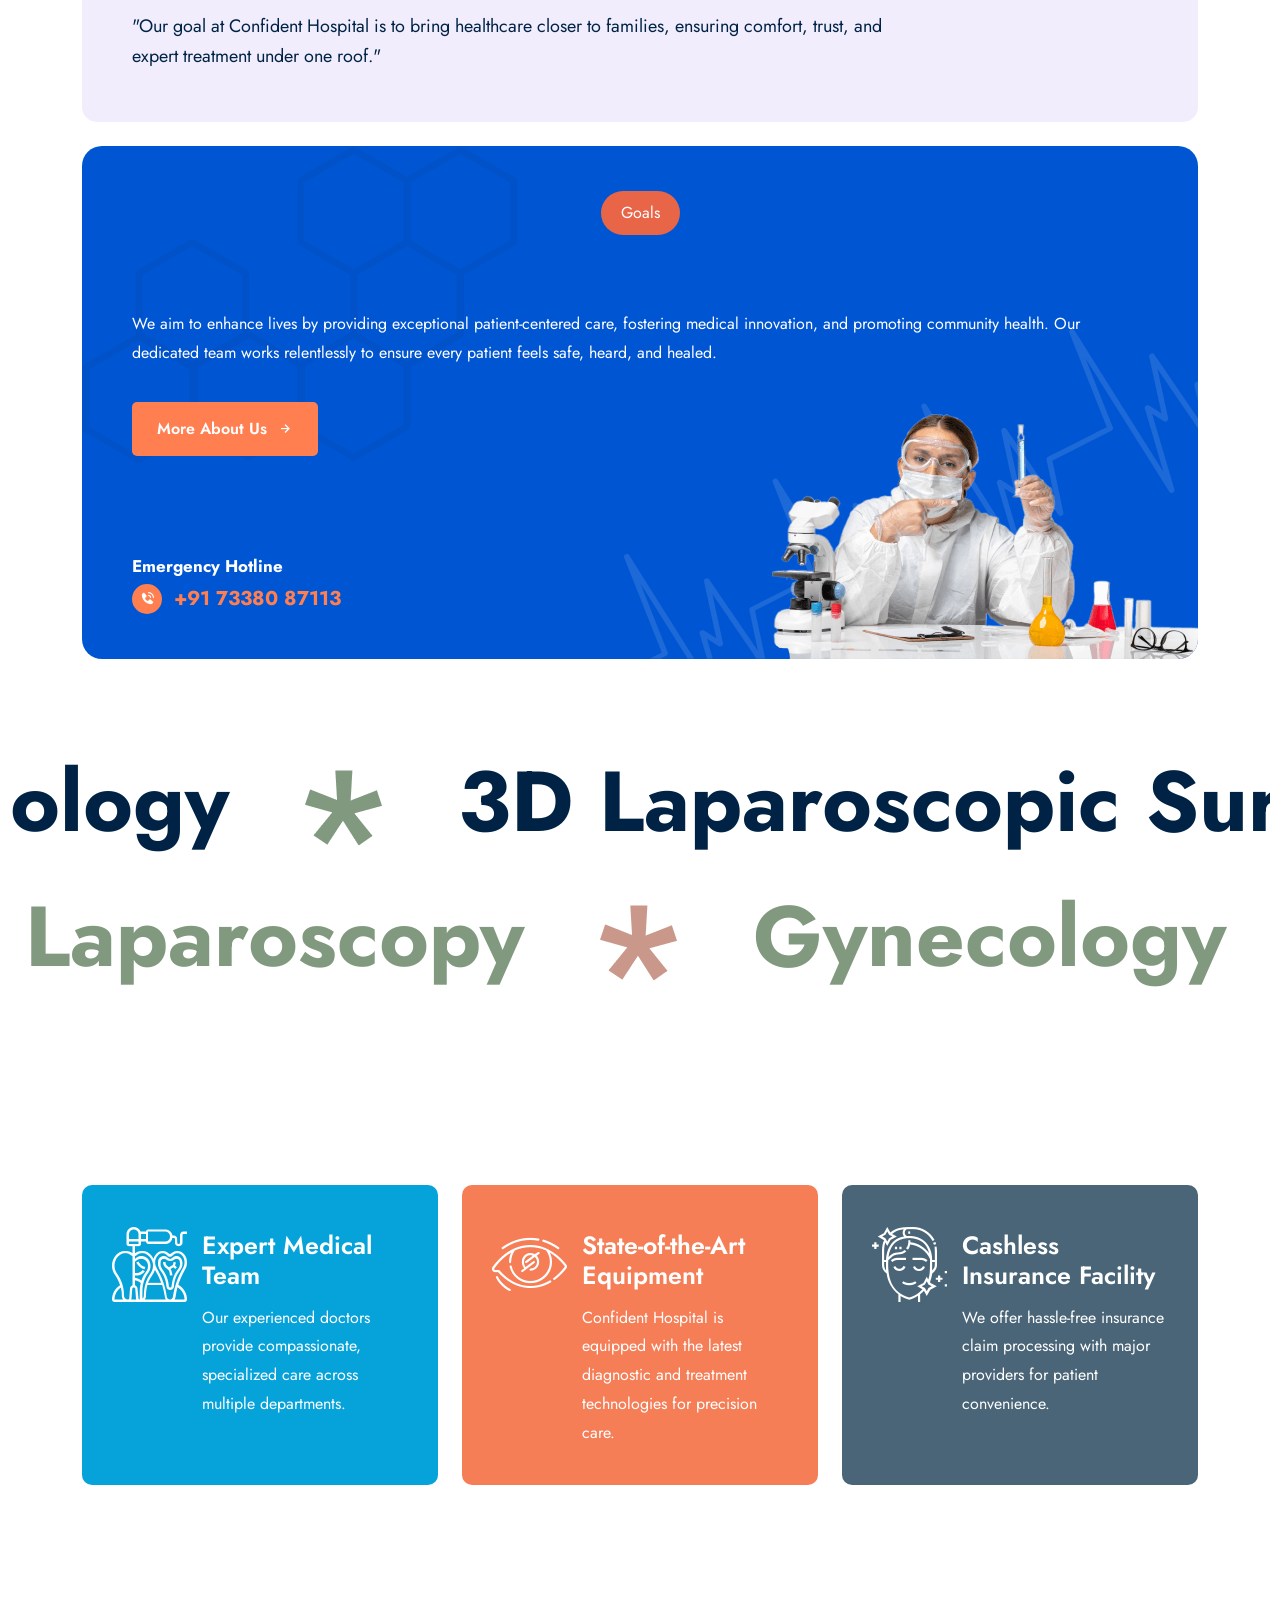
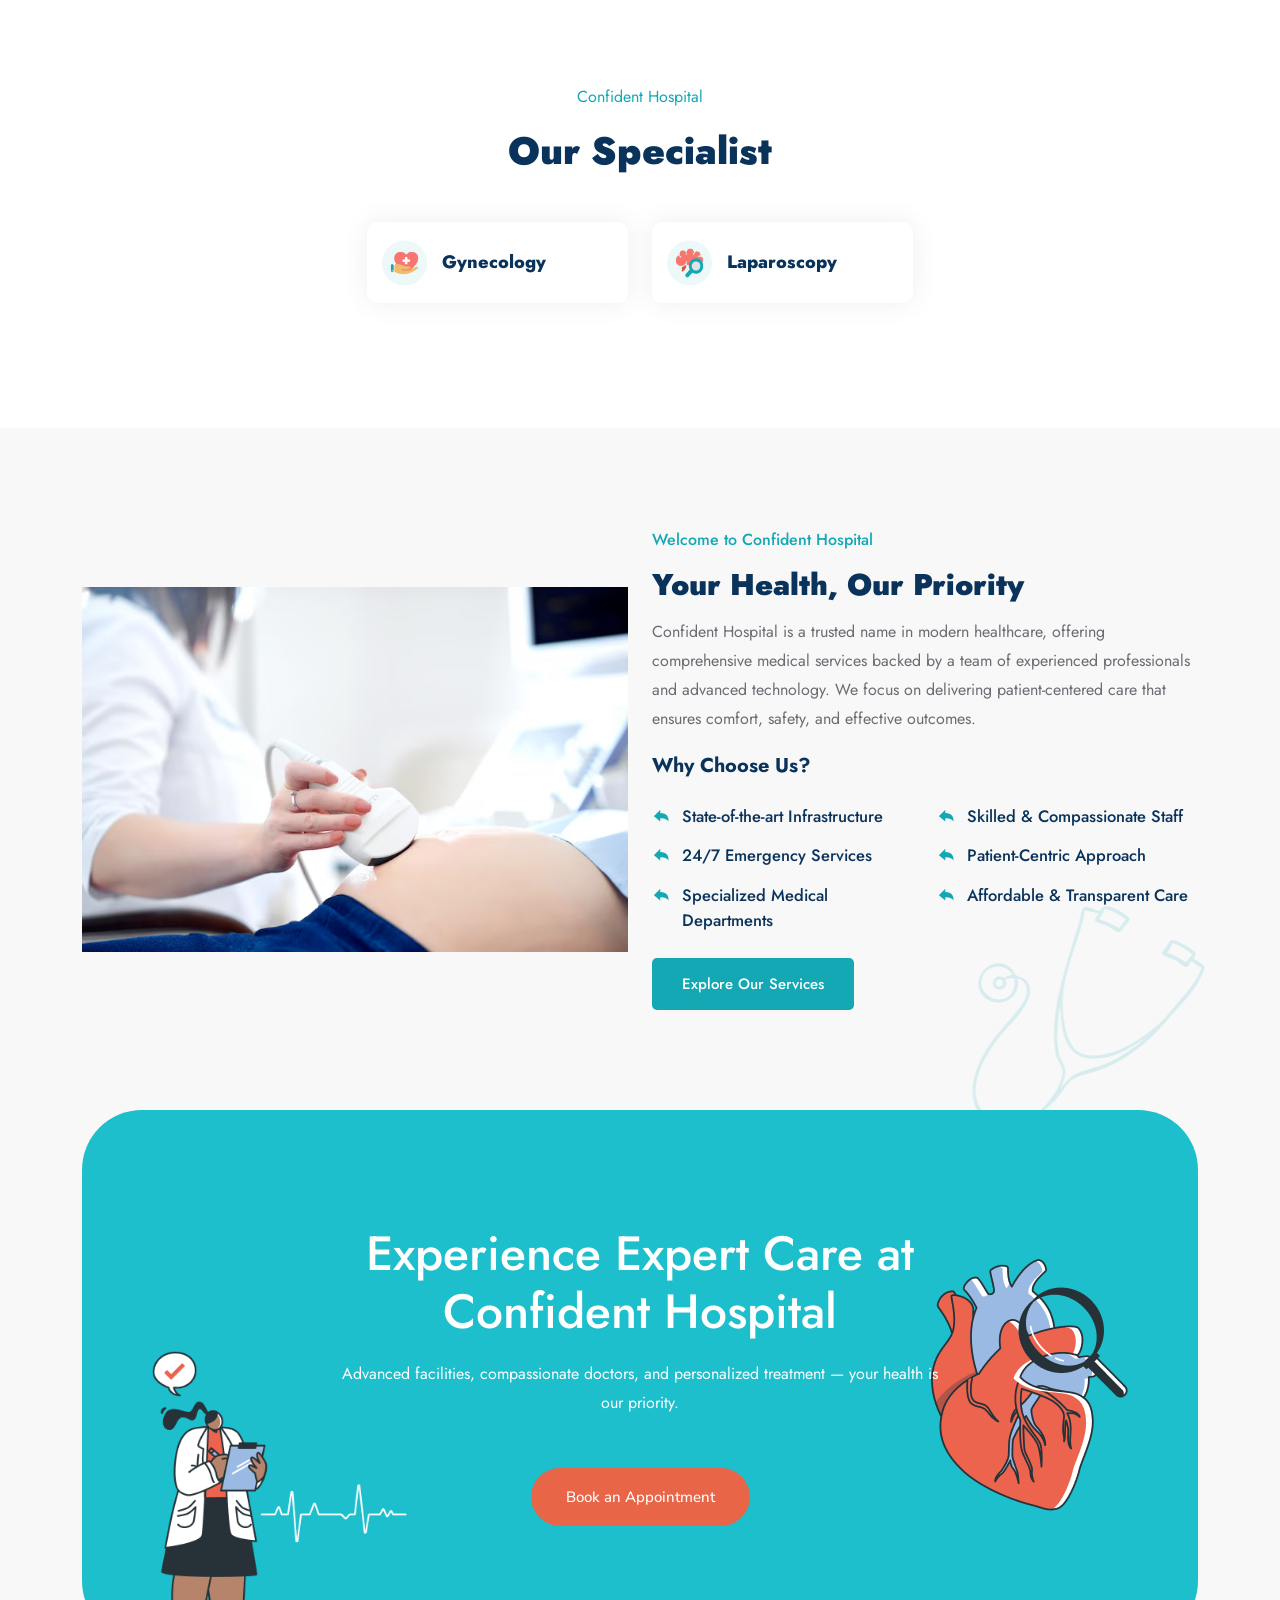
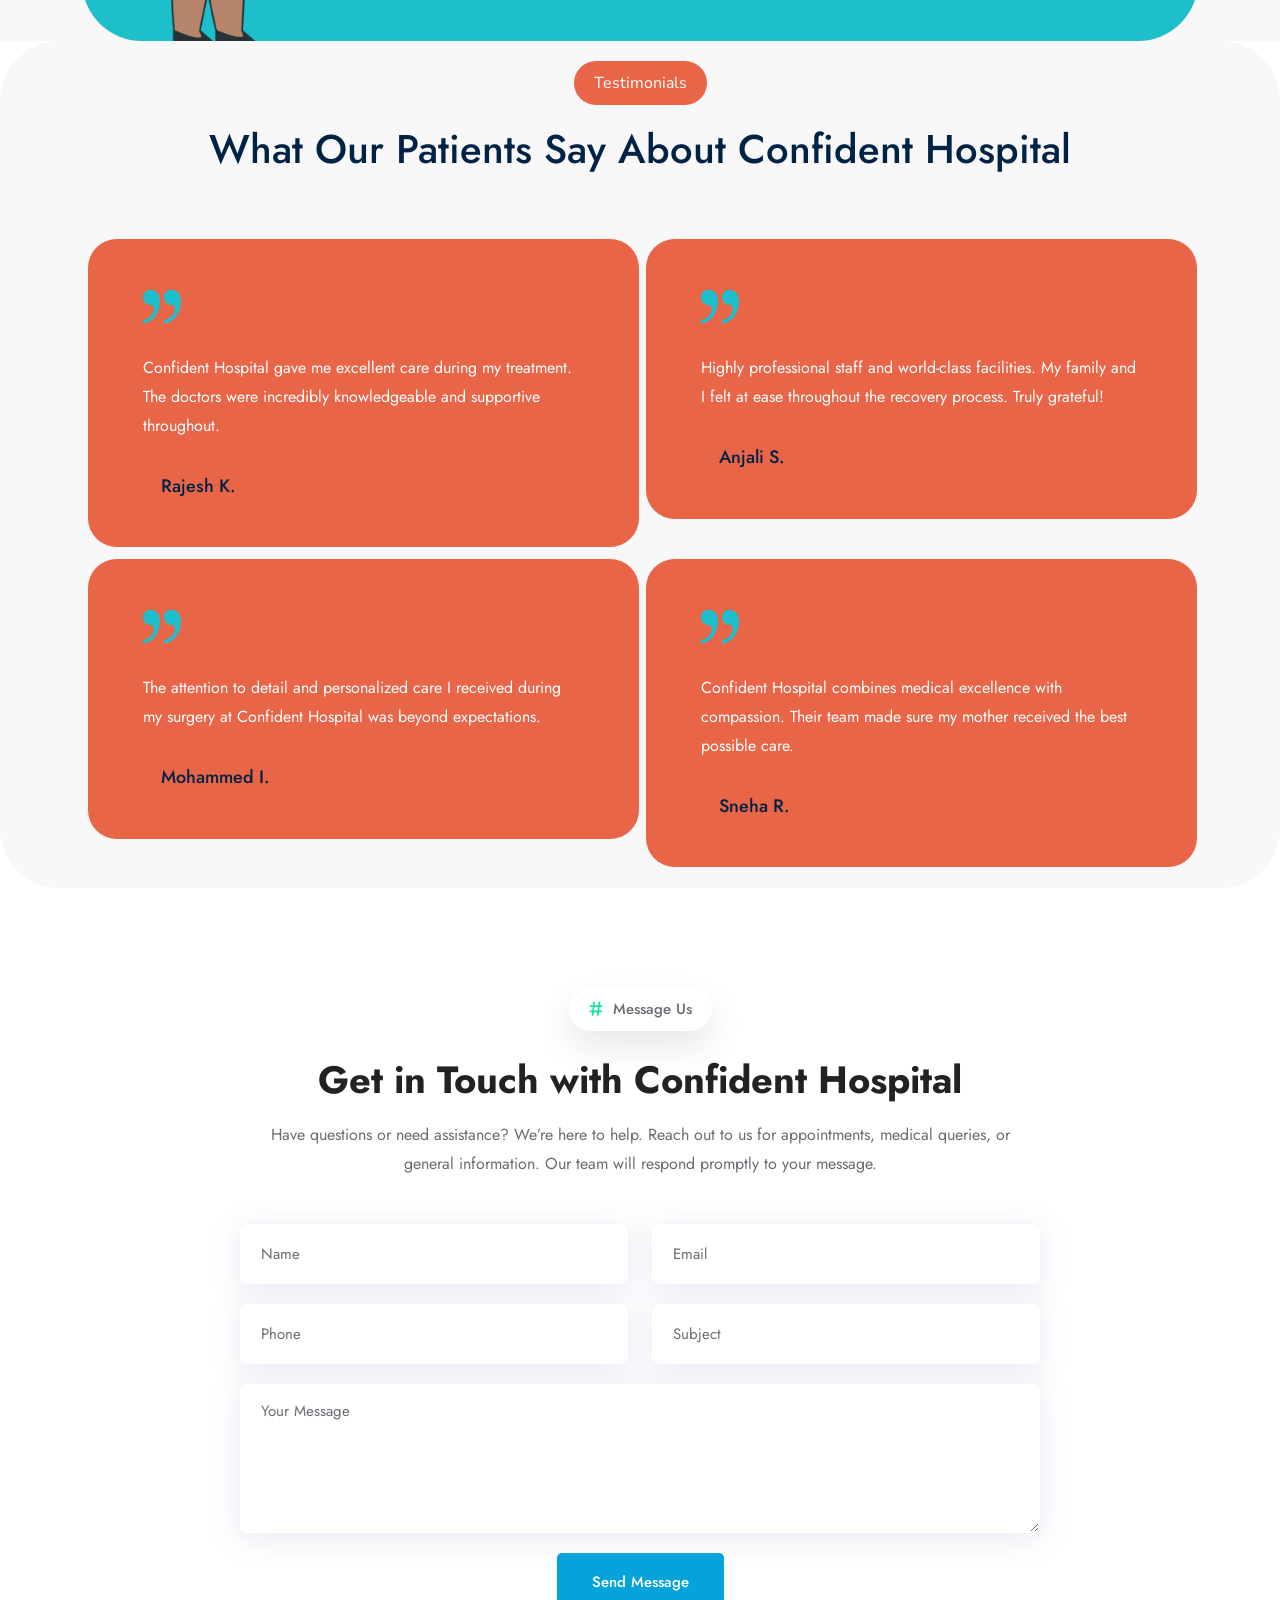
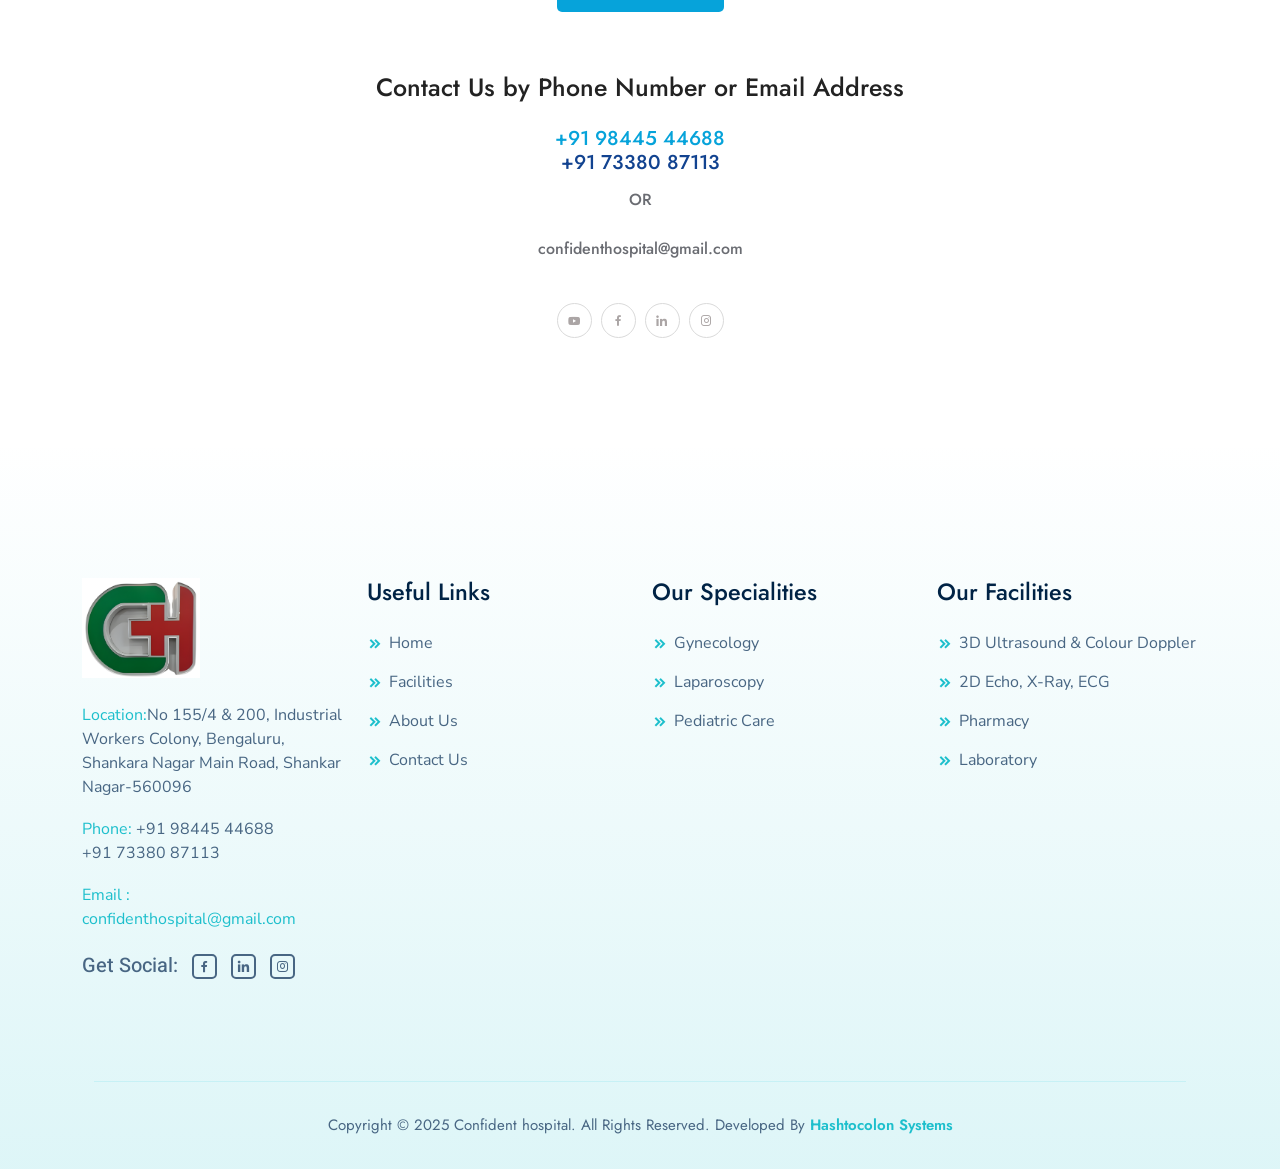
==== commit a2785cea: "change" ====
--- a/index.html
+++ b/index.html
@@ -205,6 +205,21 @@
 
         <!-- Start Main Slides Area -->
 <div class="home-slides owl-carousel owl-theme">
+  <div class="main-slides-item item-bg5">
+        <div class="container">
+            <div class="main-slides-content">
+                <span class="sub-title">
+                    <i class="flaticon-hashtag-symbol"></i>
+                    Women’s Health Matters
+                </span>
+                <h1>Expert <span>Gynaecological Care</span> at Confident Hospital</h1>
+                <p>Comprehensive care for every stage of a woman’s life — from adolescence to motherhood and beyond. Experience advanced treatments with compassion and expertise.</p>
+                <div class="slides-btn">
+                    <a href="#" class="default-btn">Book Appointment</a>
+                </div>
+            </div>
+        </div>
+    </div>
 
     
     <div class="main-slides-item item-bg4">
@@ -224,22 +239,7 @@
     </div>
 
    
-    <div class="main-slides-item item-bg5">
-        <div class="container">
-            <div class="main-slides-content">
-                <span class="sub-title">
-                    <i class="flaticon-hashtag-symbol"></i>
-                    Women’s Health Matters
-                </span>
-                <h1>Expert <span>Gynaecological Care</span> at Confident Hospital</h1>
-                <p>Comprehensive care for every stage of a woman’s life — from adolescence to motherhood and beyond. Experience advanced treatments with compassion and expertise.</p>
-                <div class="slides-btn">
-                    <a href="#" class="default-btn">Book Appointment</a>
-                </div>
-            </div>
-        </div>
-    </div>
-
+  
     
     <div class="main-slides-item item-bg6">
         <div class="container">
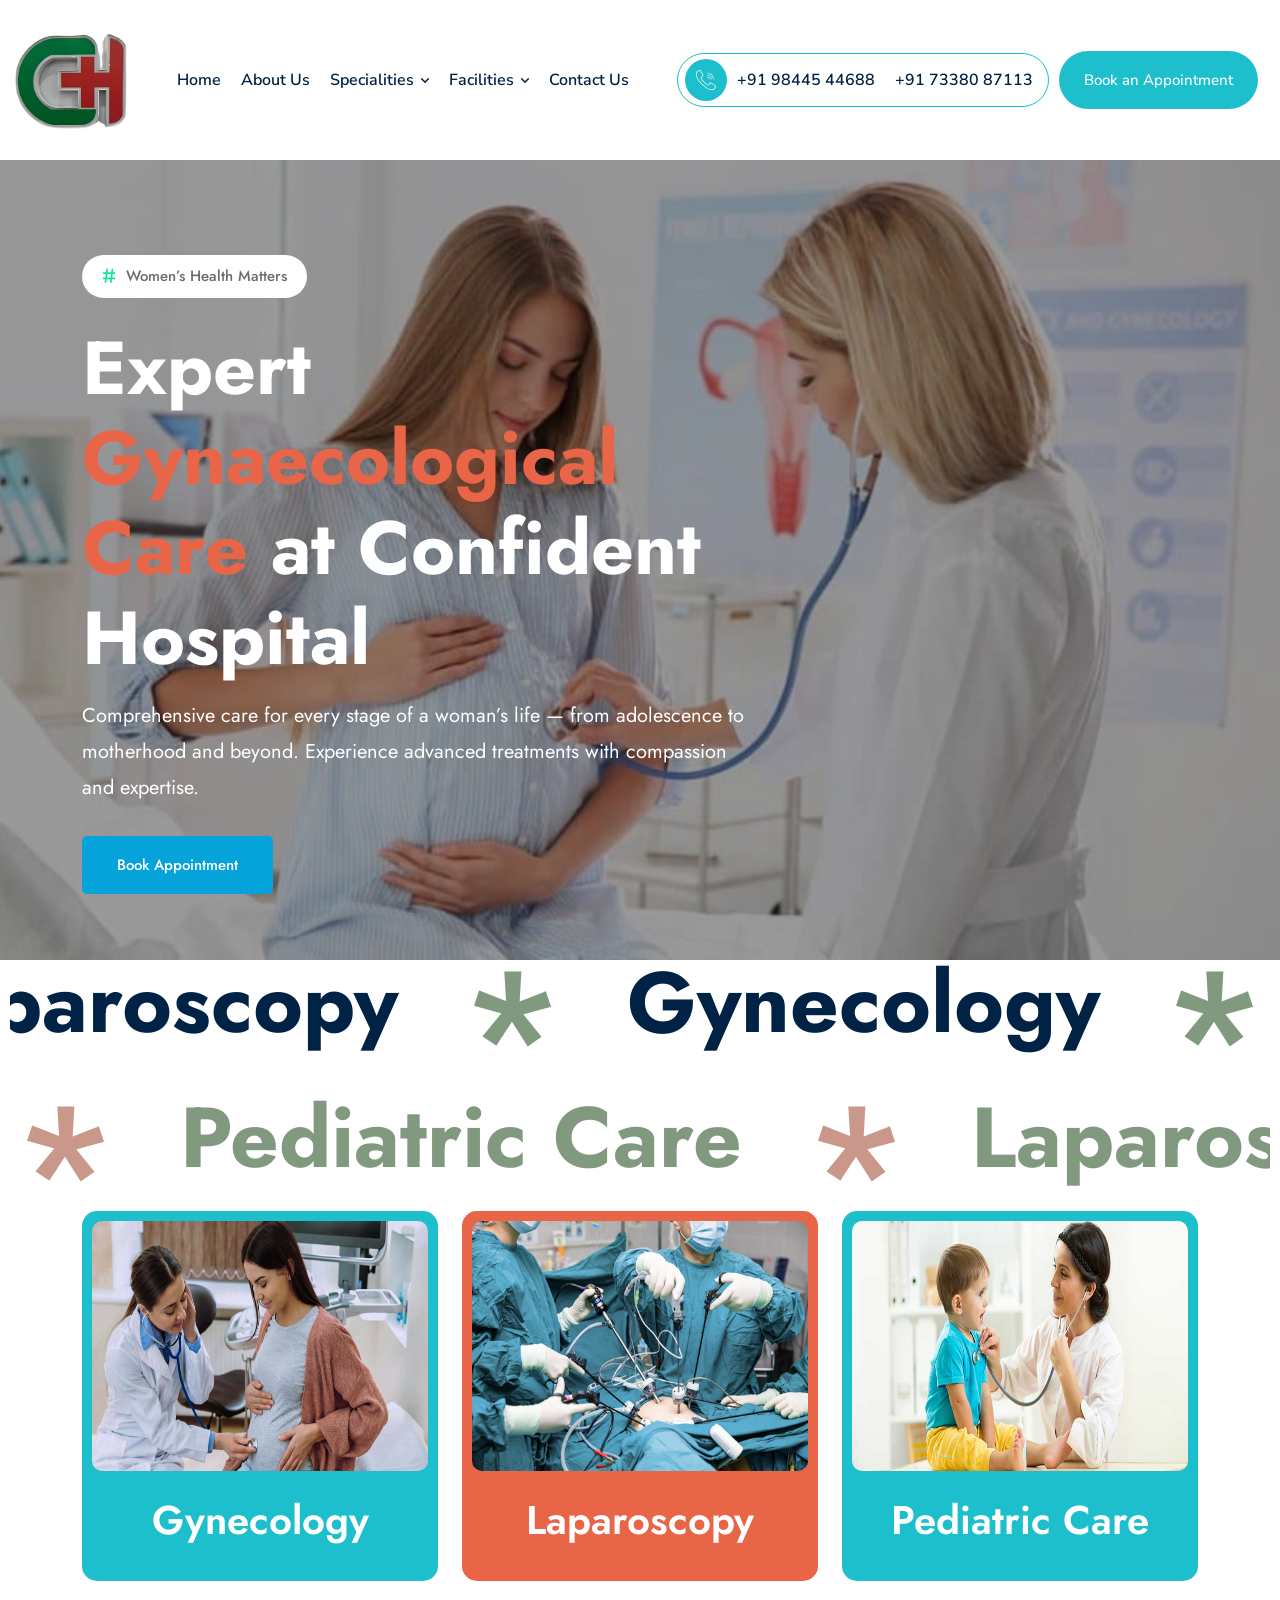
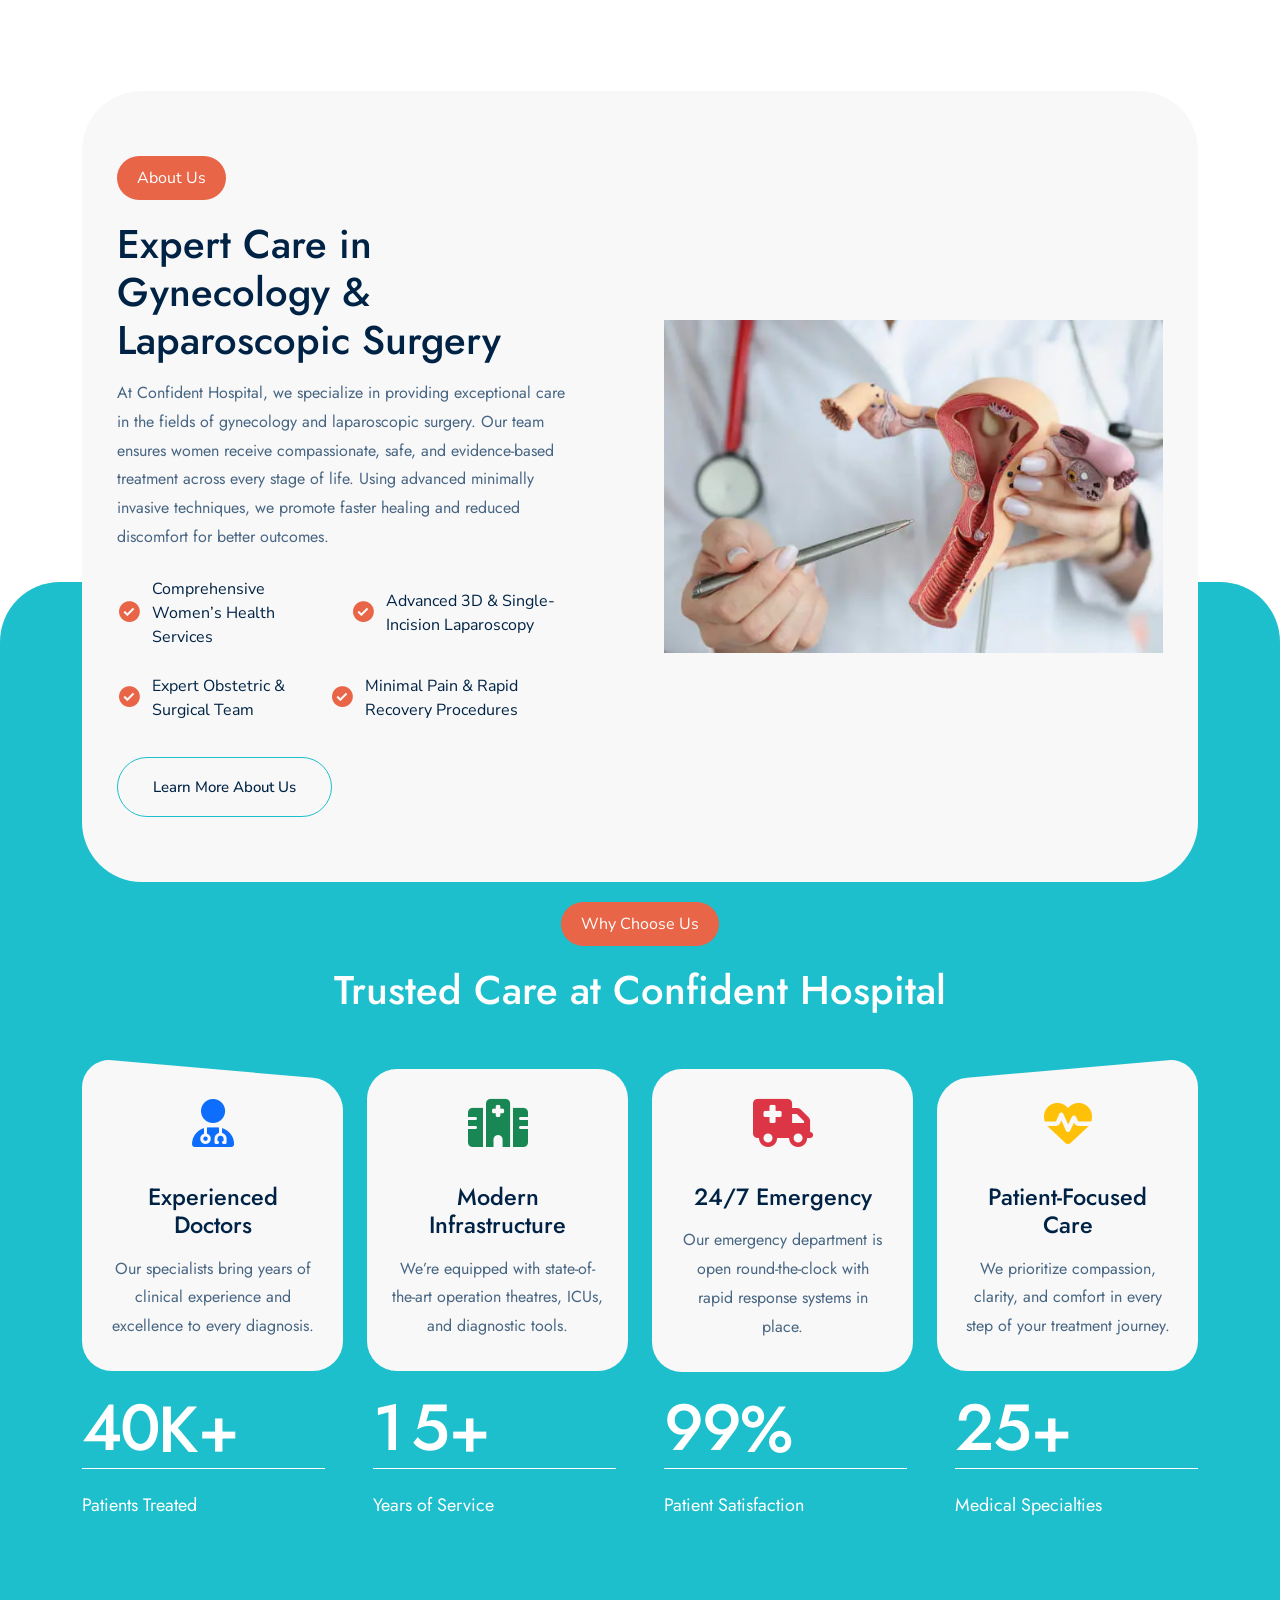
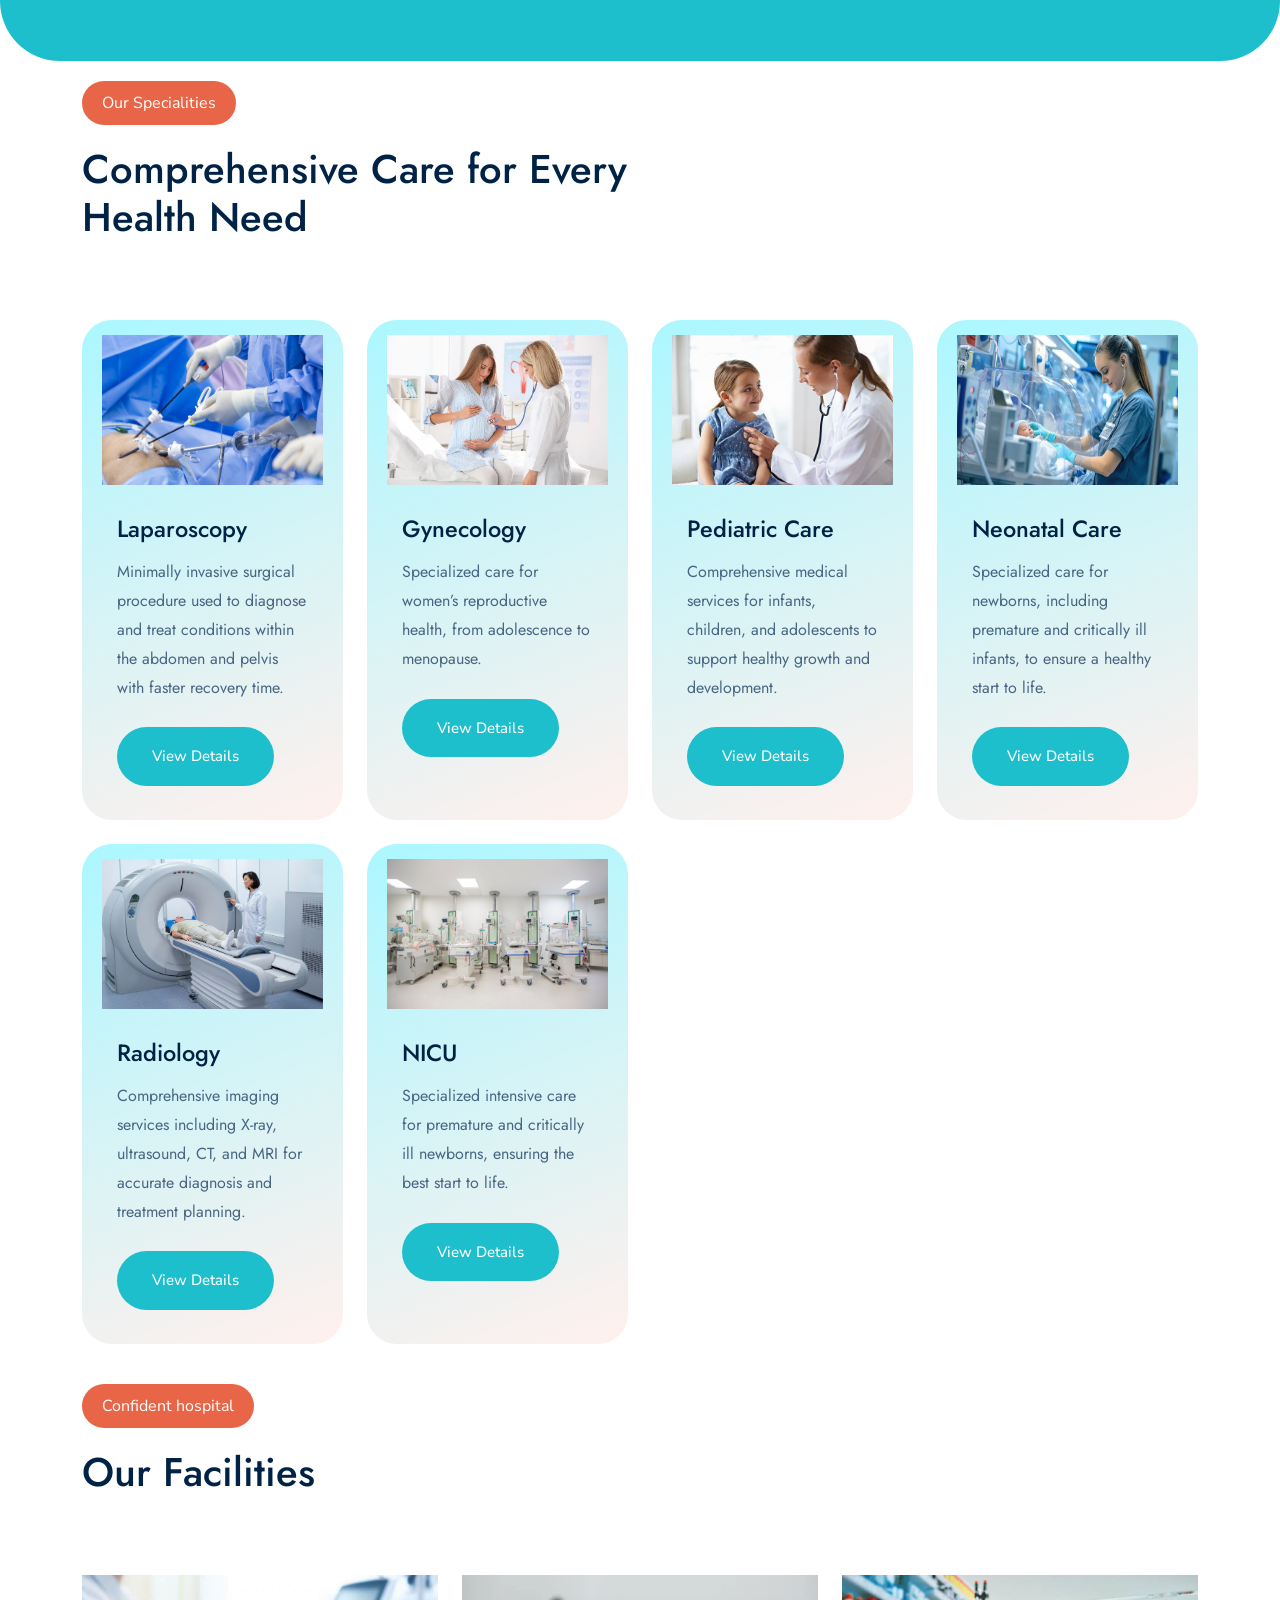
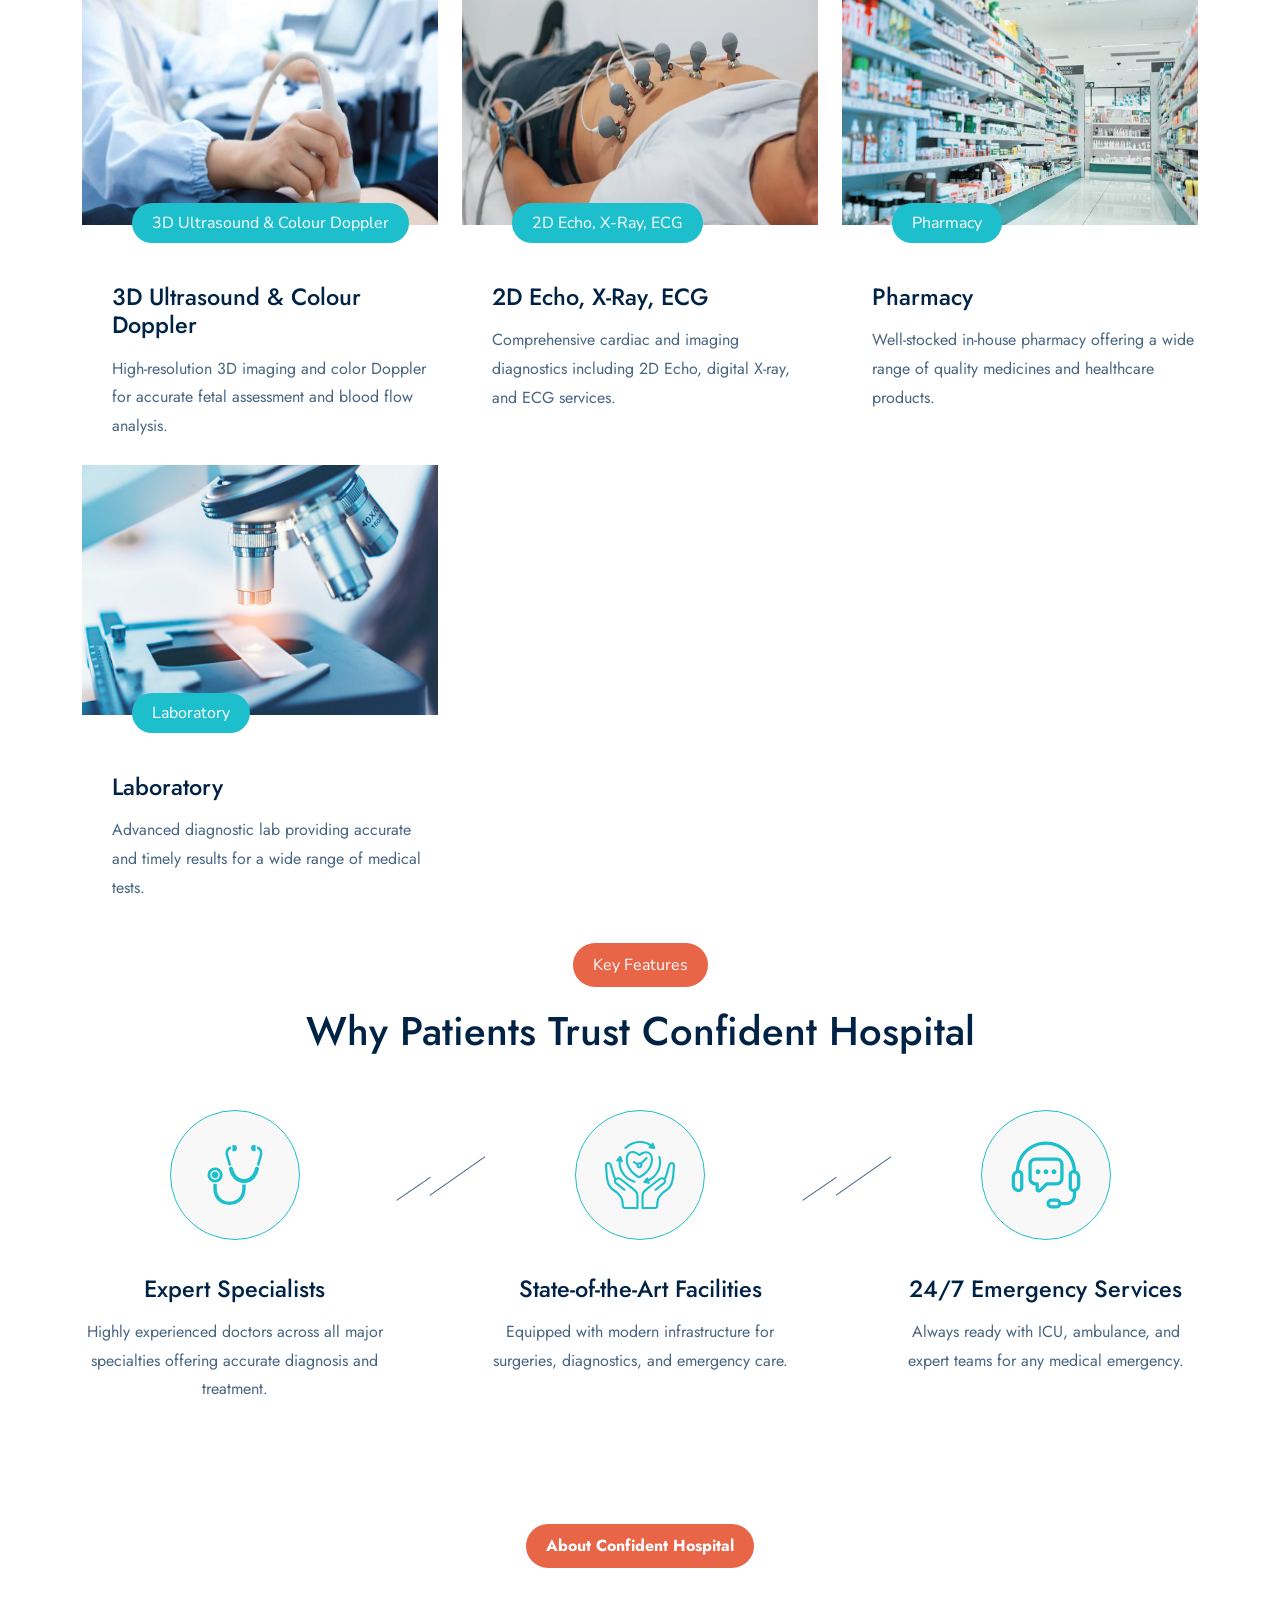
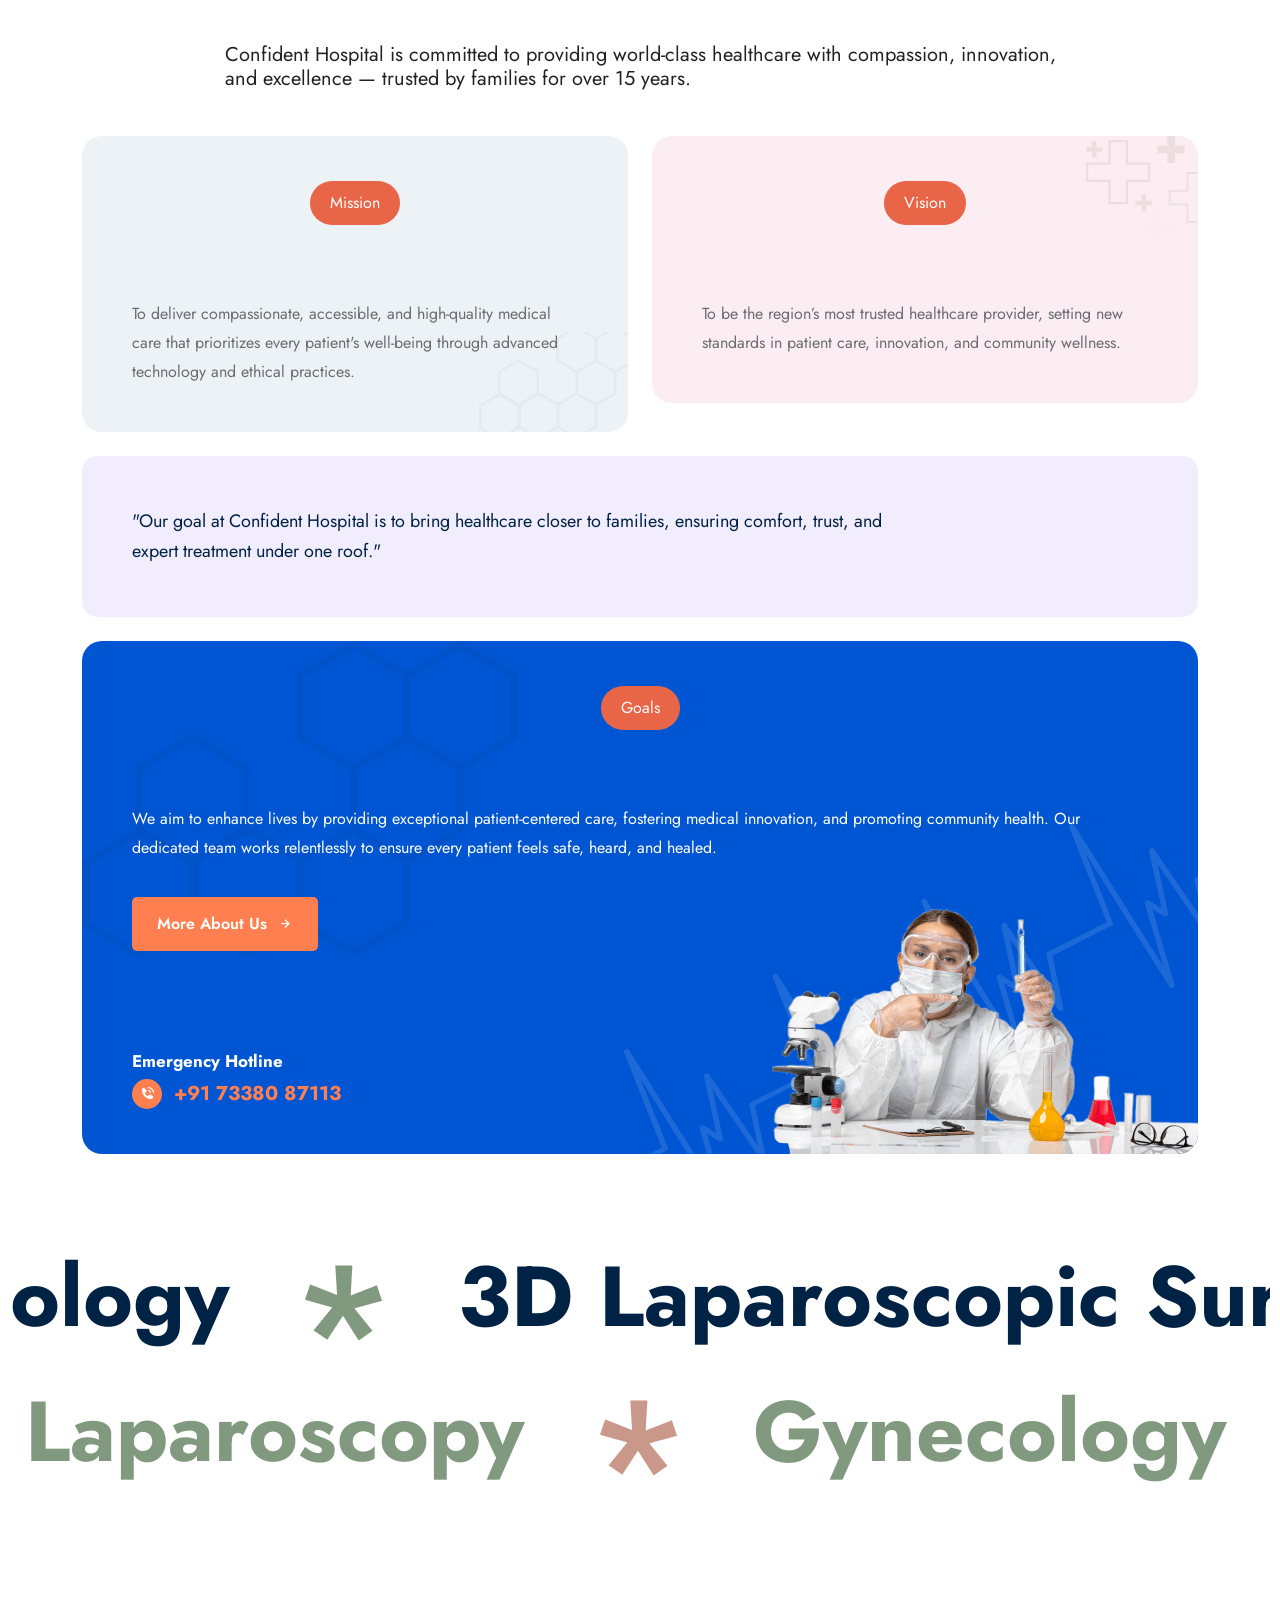
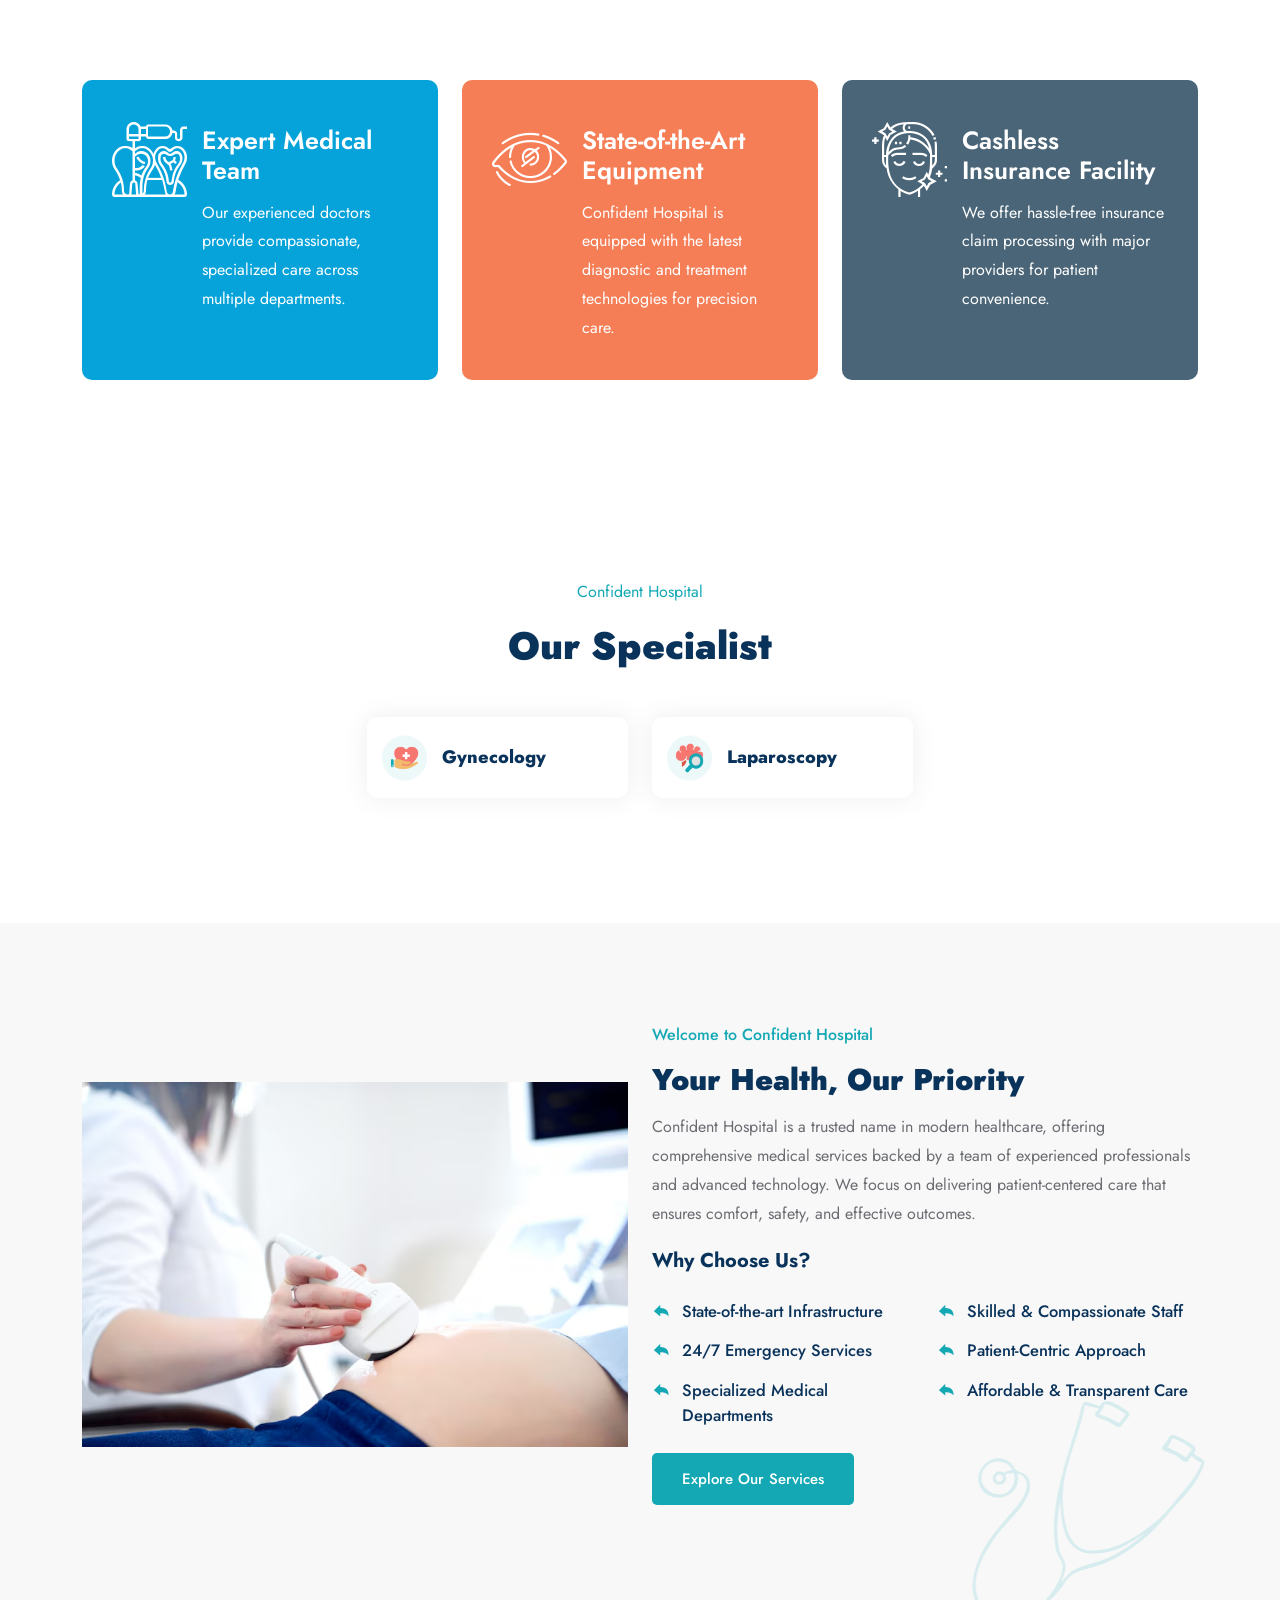
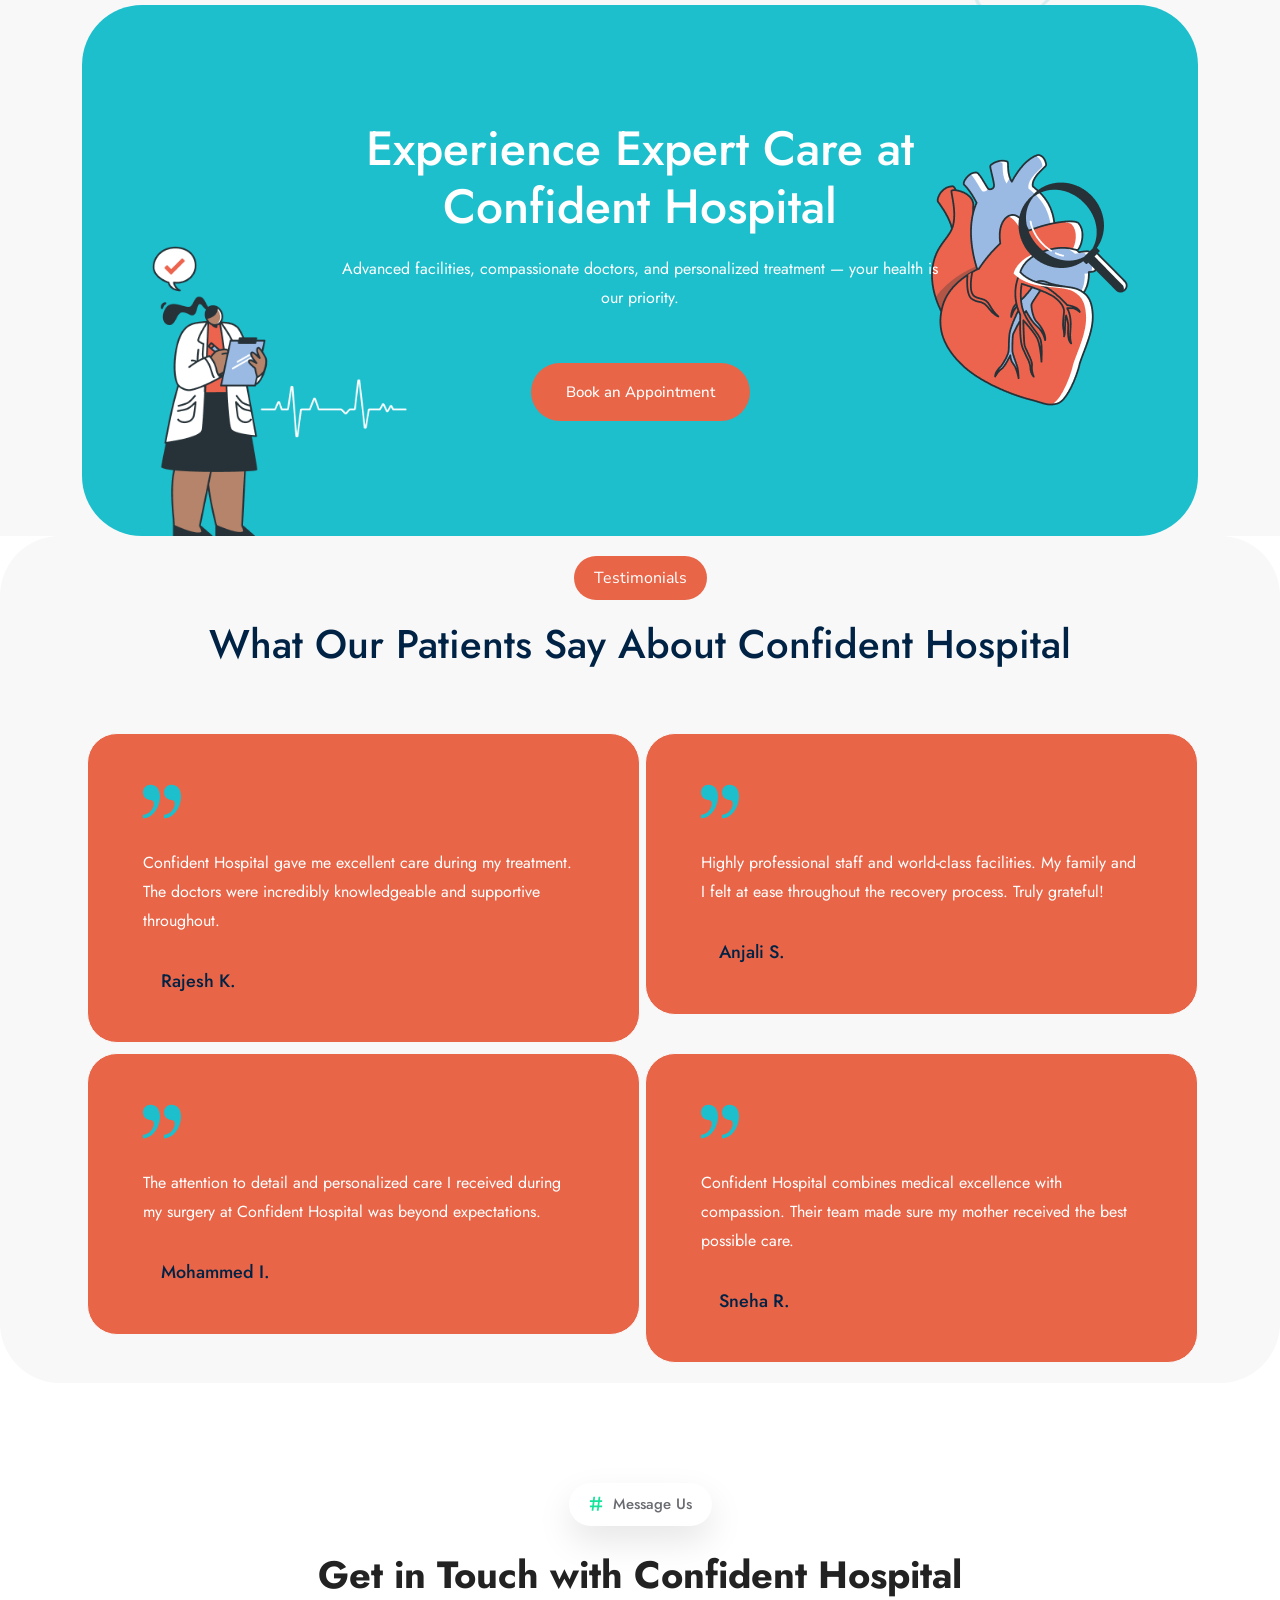
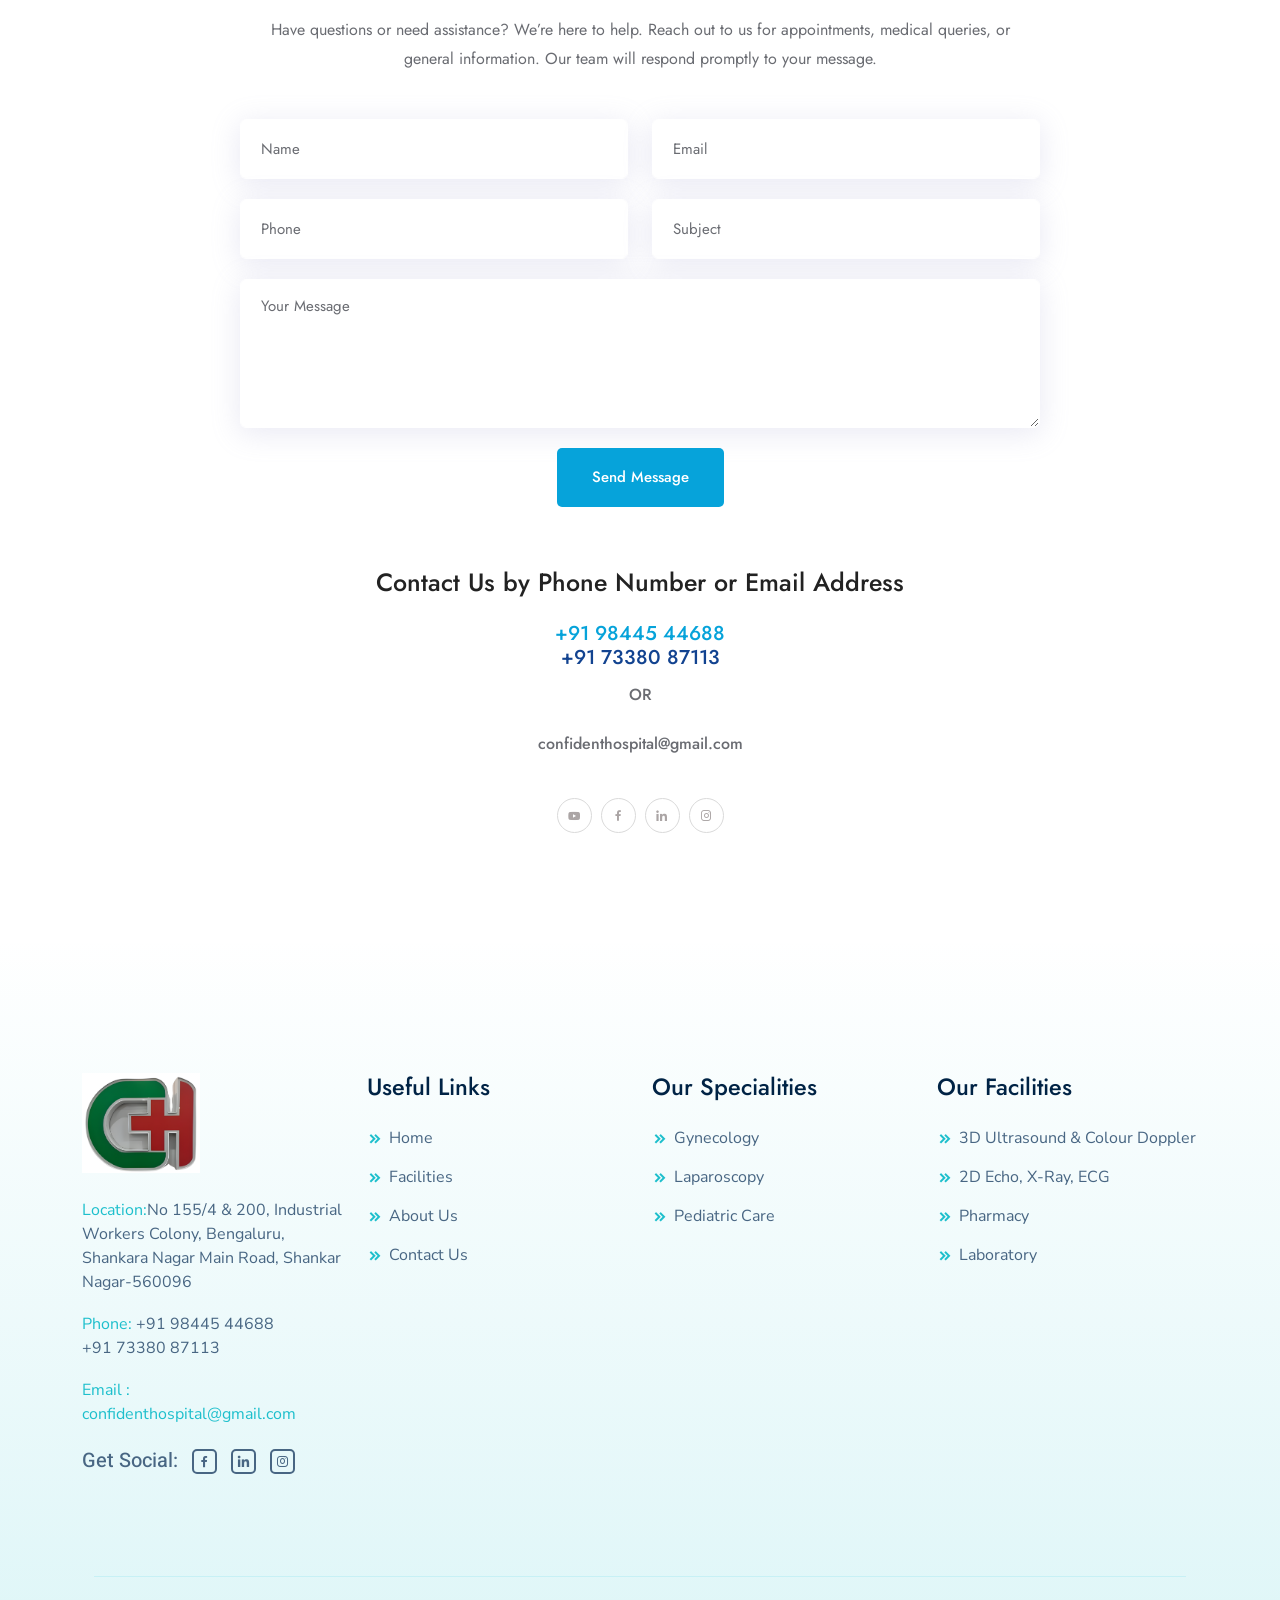
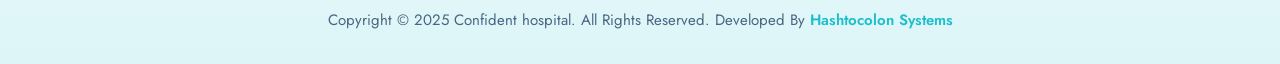
==== commit 4fd00efd: "change" ====
--- a/index.html
+++ b/index.html
@@ -328,6 +328,45 @@
     </div>
 </div>
 <!-- End RC Advertise Area -->
+     <!-- Start OC Features Area -->
+        <div class="oc-features-area pb-100">
+            <div class="container-fluid">
+                <div class="row justify-content-center">
+                    <div class="col-xl-4 col-md-6">
+                        <div class="oc-features-card "style="background-color: #1DBFCC;">
+                            <div class="image">
+                                <img src="assets/images/5.jpg" alt="image">
+                            </div>
+                            <div class="content">
+                                <h3>Gynecology</h3>
+                            </div>
+                        </div>
+                    </div>
+                    <div class="col-xl-4 col-md-6">
+                        <div class="oc-features-card "style="background-color: #E86548;">
+                            <div class="image">
+                                <img src="assets/images/6.jpg" alt="image">
+                            </div>
+                            <div class="content">
+                                <h3>Laparoscopy</h3>
+                            </div>
+                        </div>
+                    </div>
+                    <div class="col-xl-4 col-md-6">
+                        <div class="oc-features-card" style="background-color: #1DBFCC;">
+                            <div class="image">
+                                <img src="assets/images/7.jpg" alt="image">
+                            </div>
+                            <div class="content">
+                                <h3>Pediatric Care</h3>
+                            </div>
+                        </div>
+                    </div>
+                </div>
+            </div>
+        </div>
+        <!-- End OC Features Area -->
+
 <!-- Start Confident Hospital About Area -->
 <div class="mc-about-area heebo-and-nunito-sans-fonts" style="margin-top: 10px;">
     <div class="container">
--- a/assets/css/style.css
+++ b/assets/css/style.css
@@ -13948,9 +13948,11 @@
   padding: 25px;
 }
 .oc-features-card .content h3 {
-  font-size: 19.5px;
+  font-size: 40px;
   font-weight: 600;
   margin-bottom: 12px;
+  color: #fff;
+  text-align: center;
 }
 .oc-features-card .content p {
   margin-bottom: 0;
@@ -13967,6 +13969,8 @@
 .oc-features-card:hover {
   transform: translateY(-5px);
 }
+
+
 
 /*================================================
 OC About Area CSS
@@ -21344,4 +21348,11 @@
 
 .main-slides-item.item-bg4,.item-bg5,.item-bg6{
   height: 800px;
-}+}
+
+.oc-features-card img{
+  height: 250px;
+  width: 100%;
+}
+
+
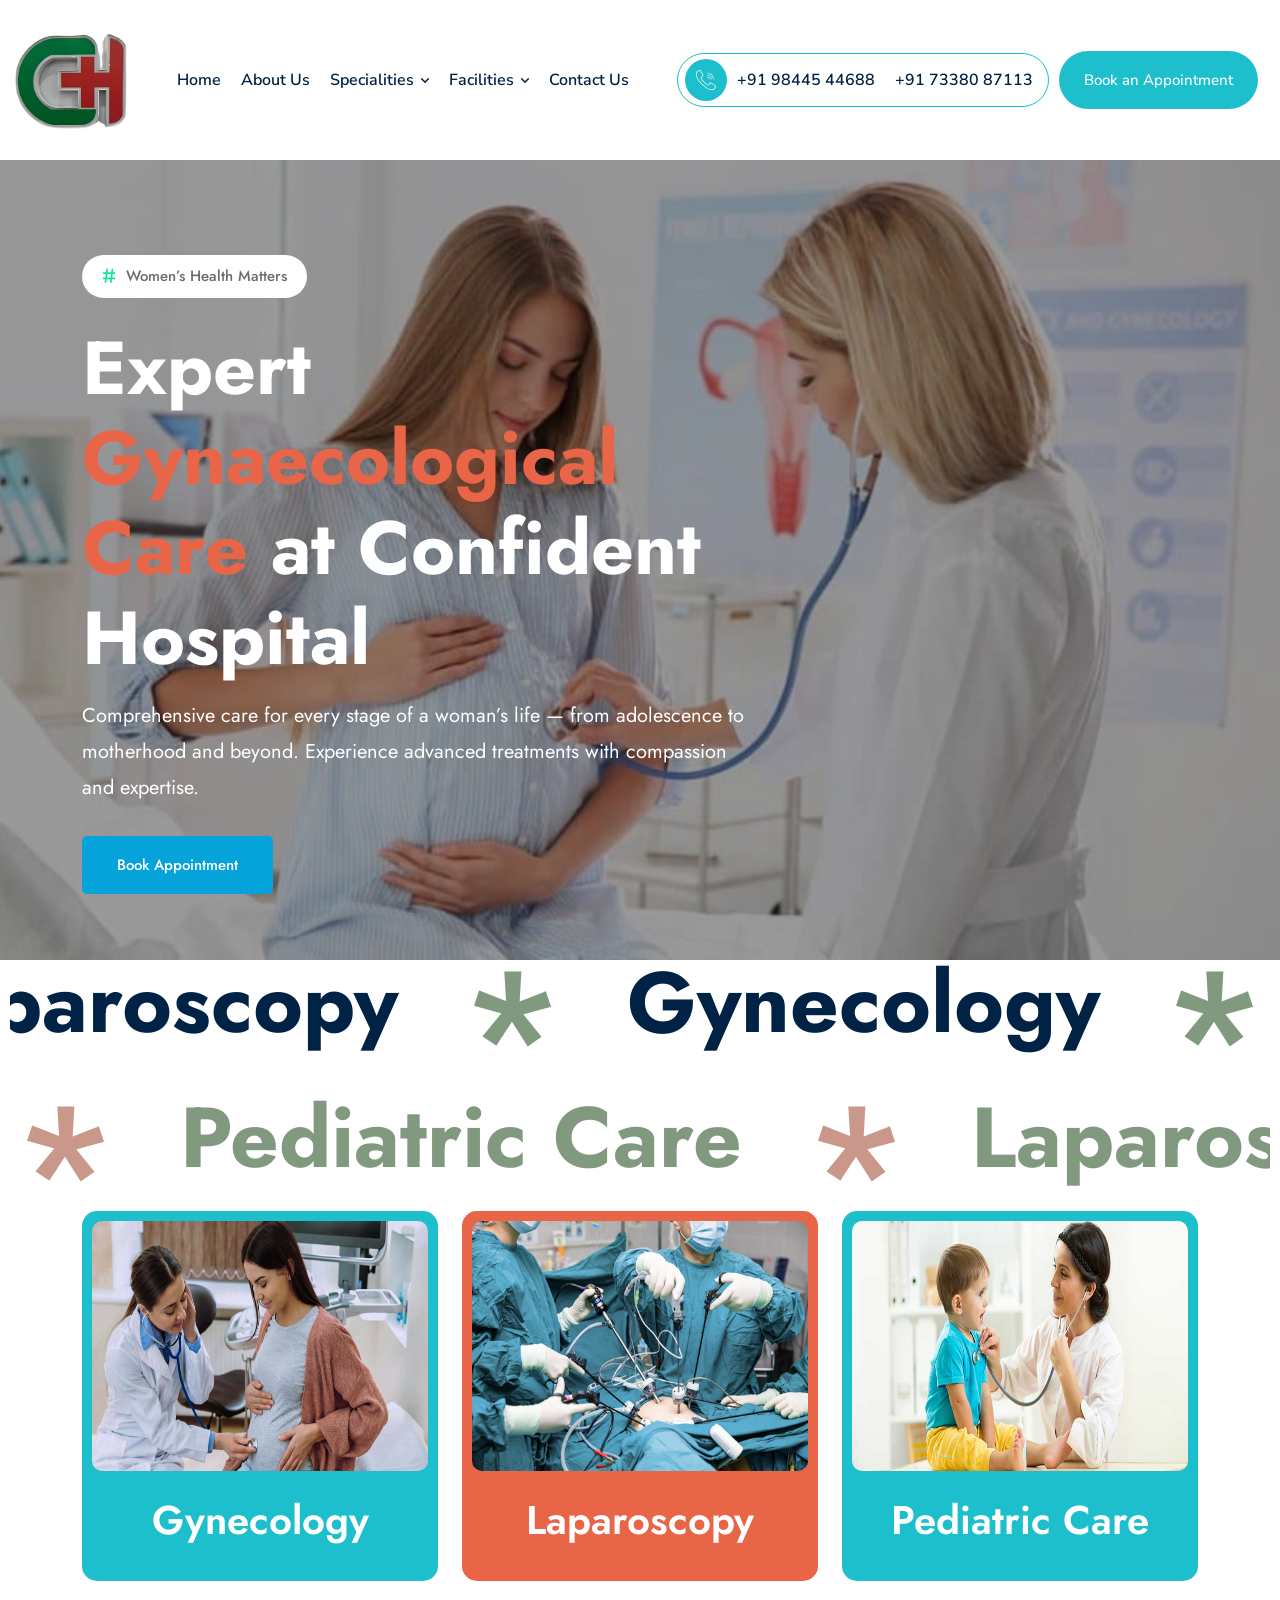
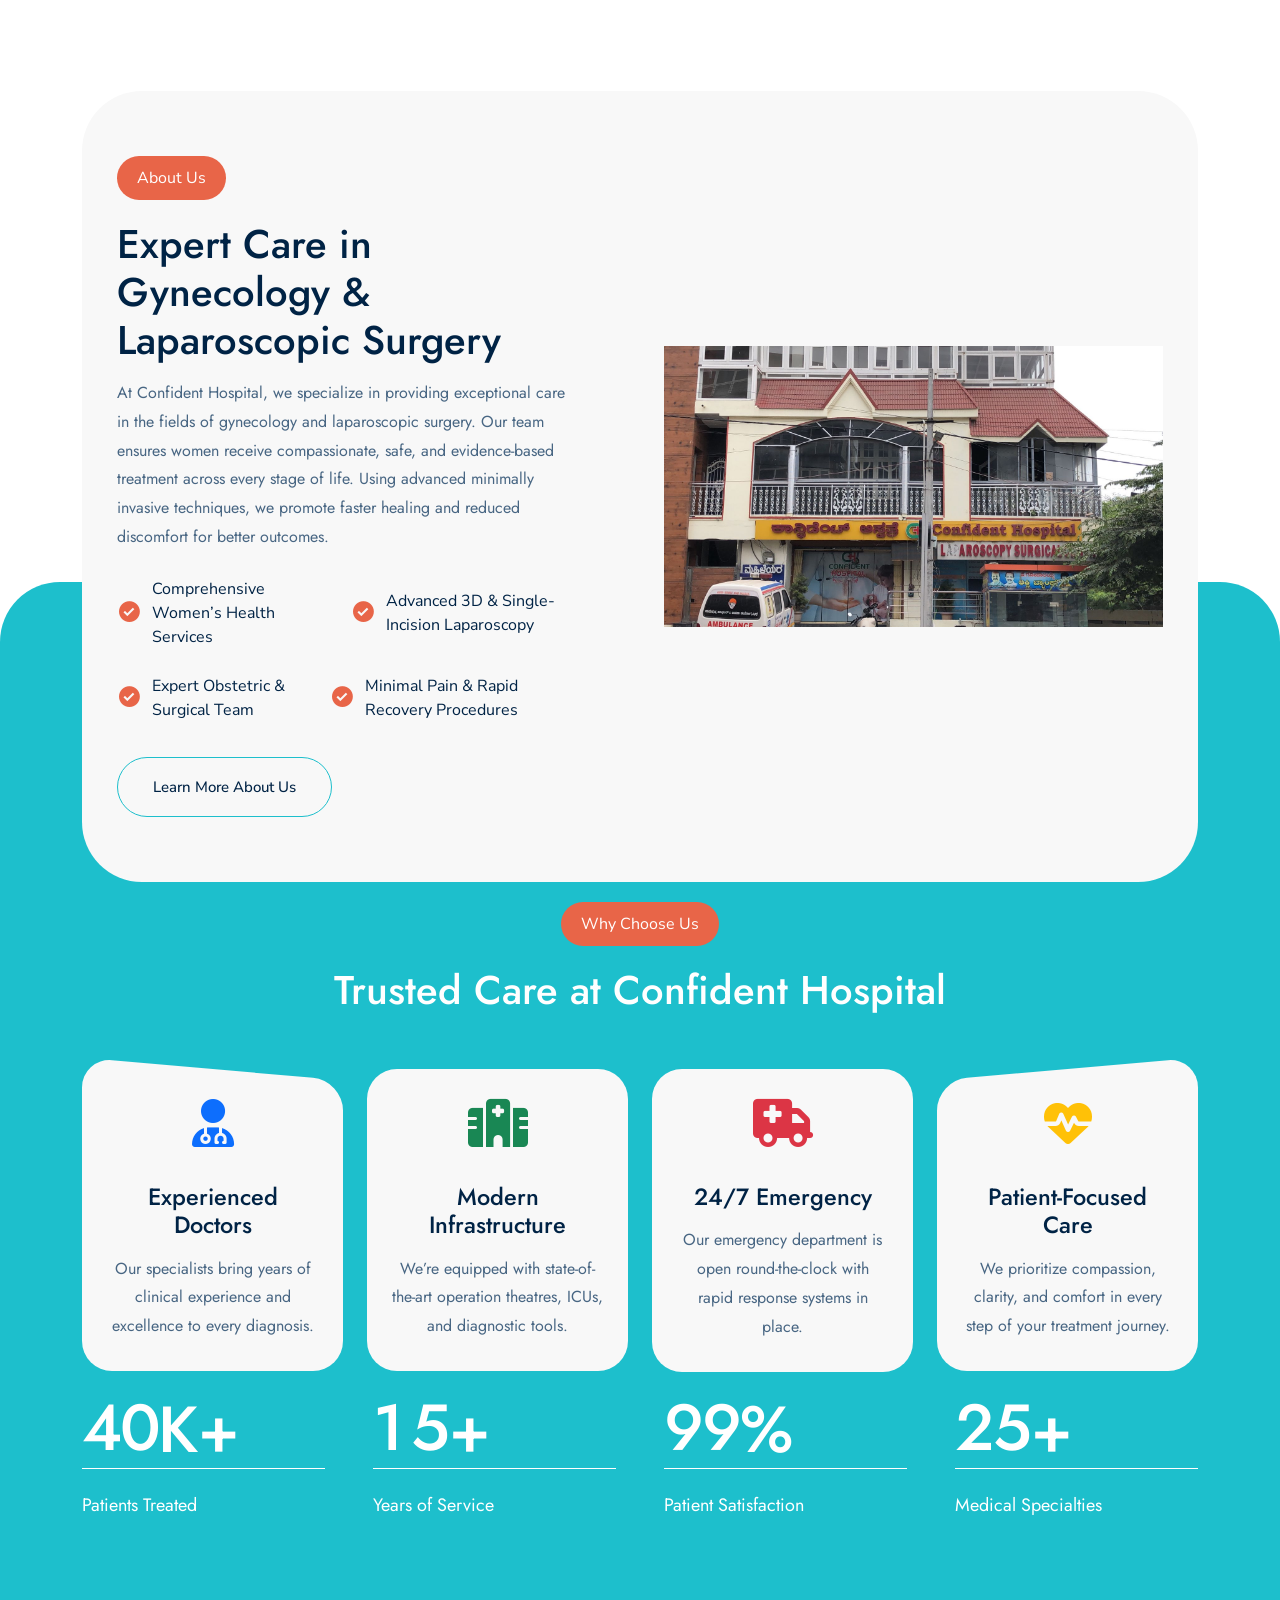
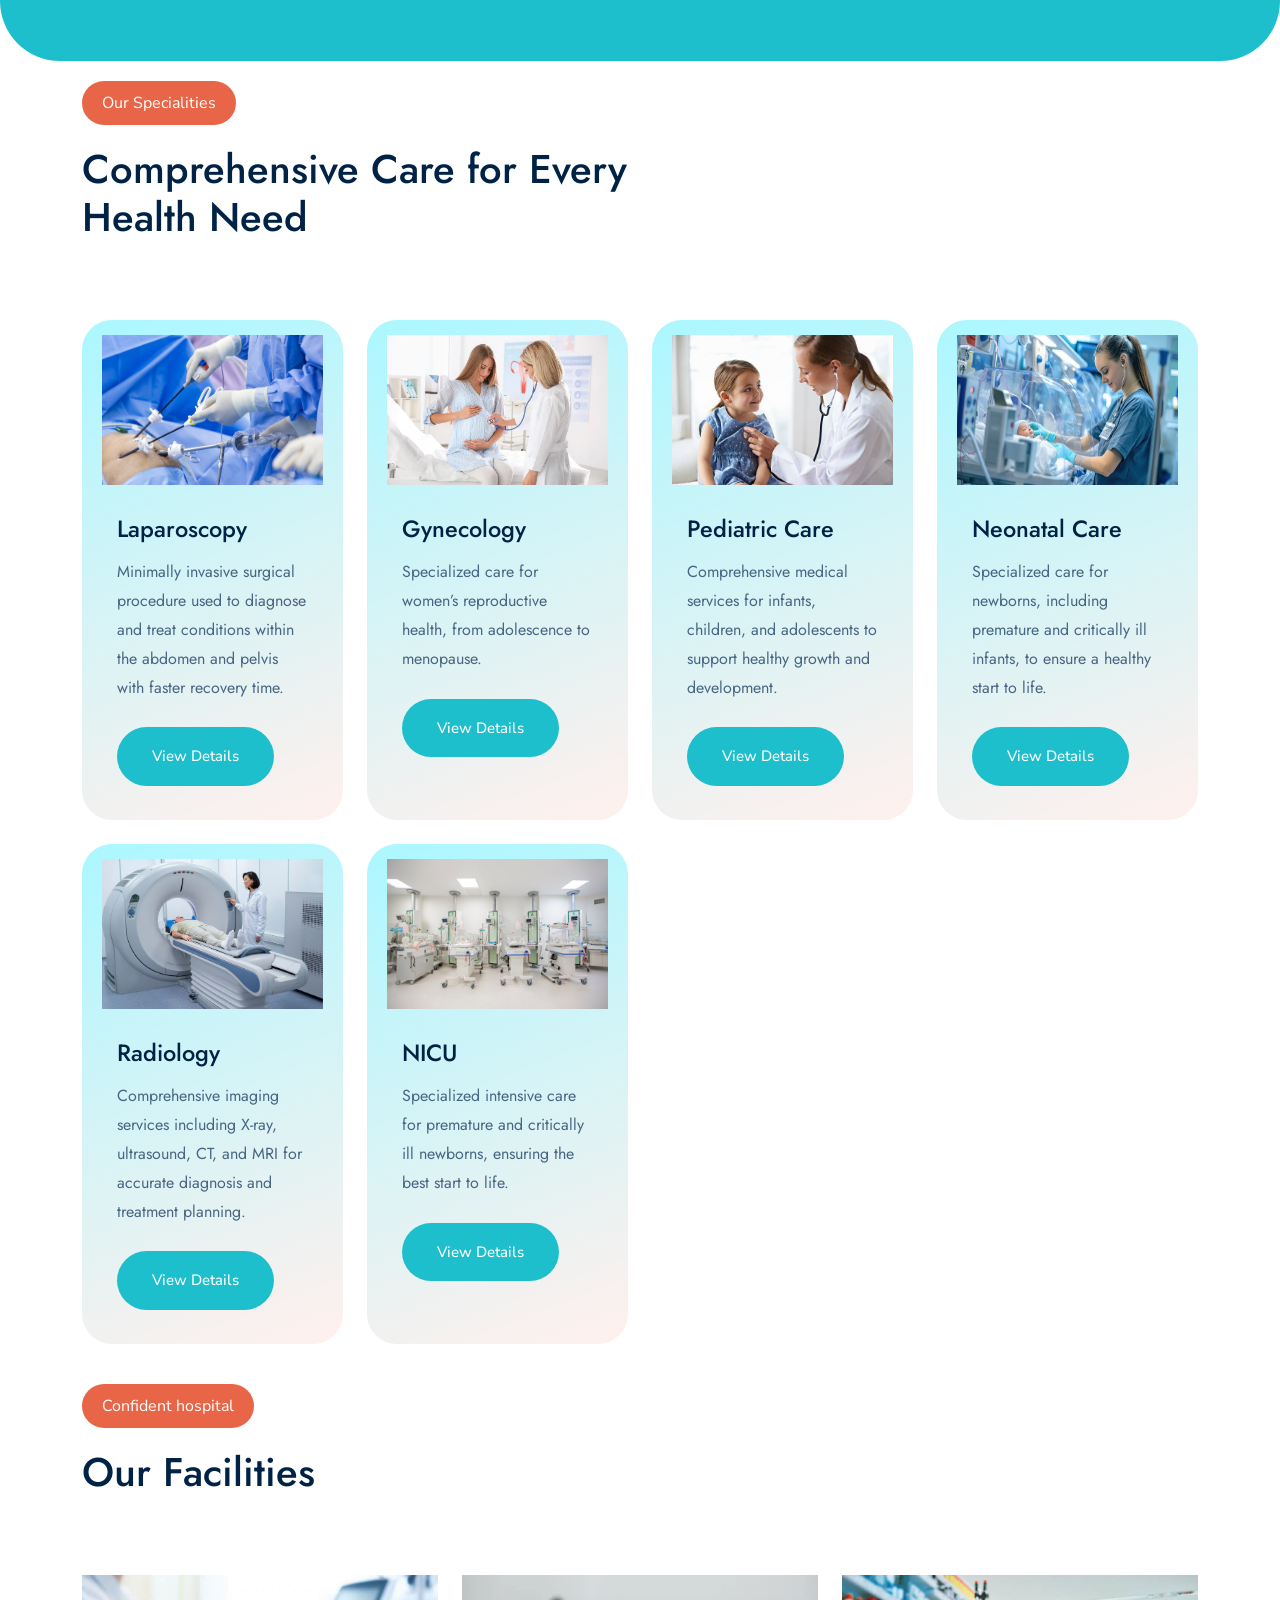
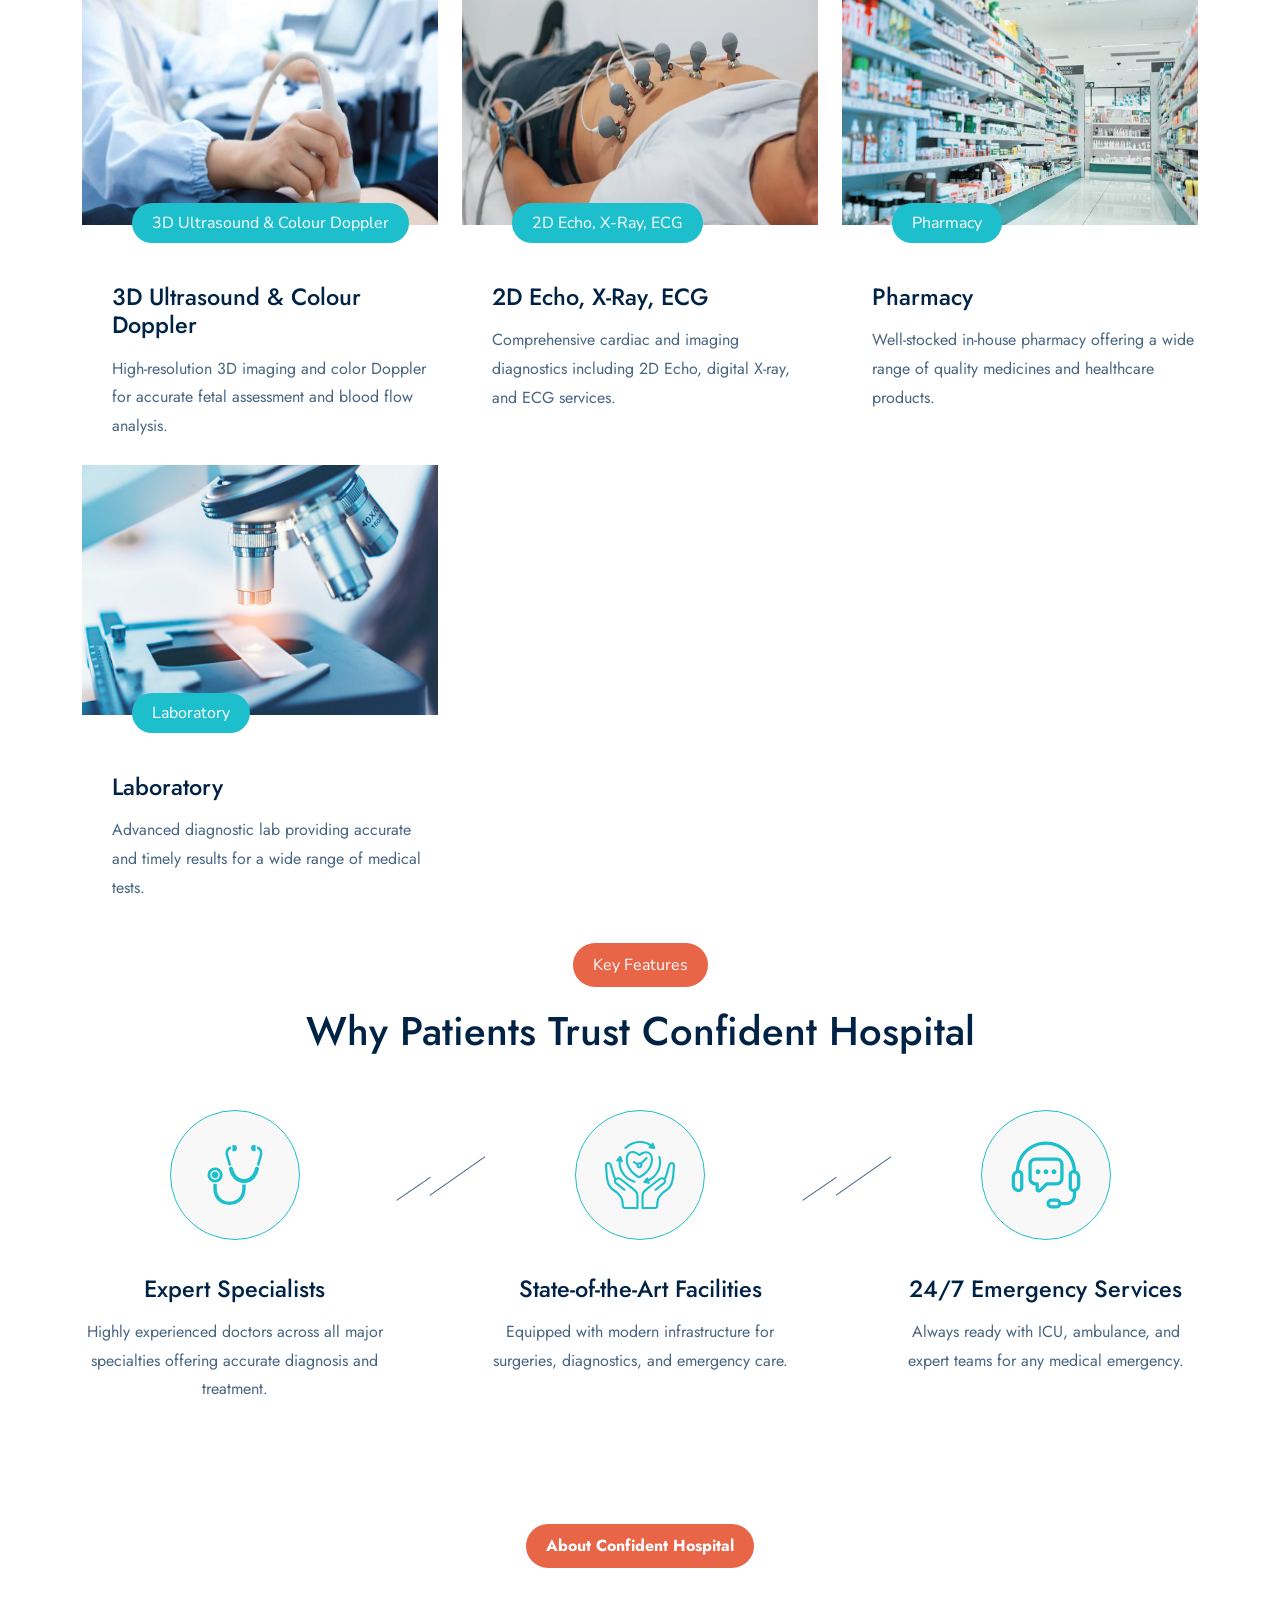
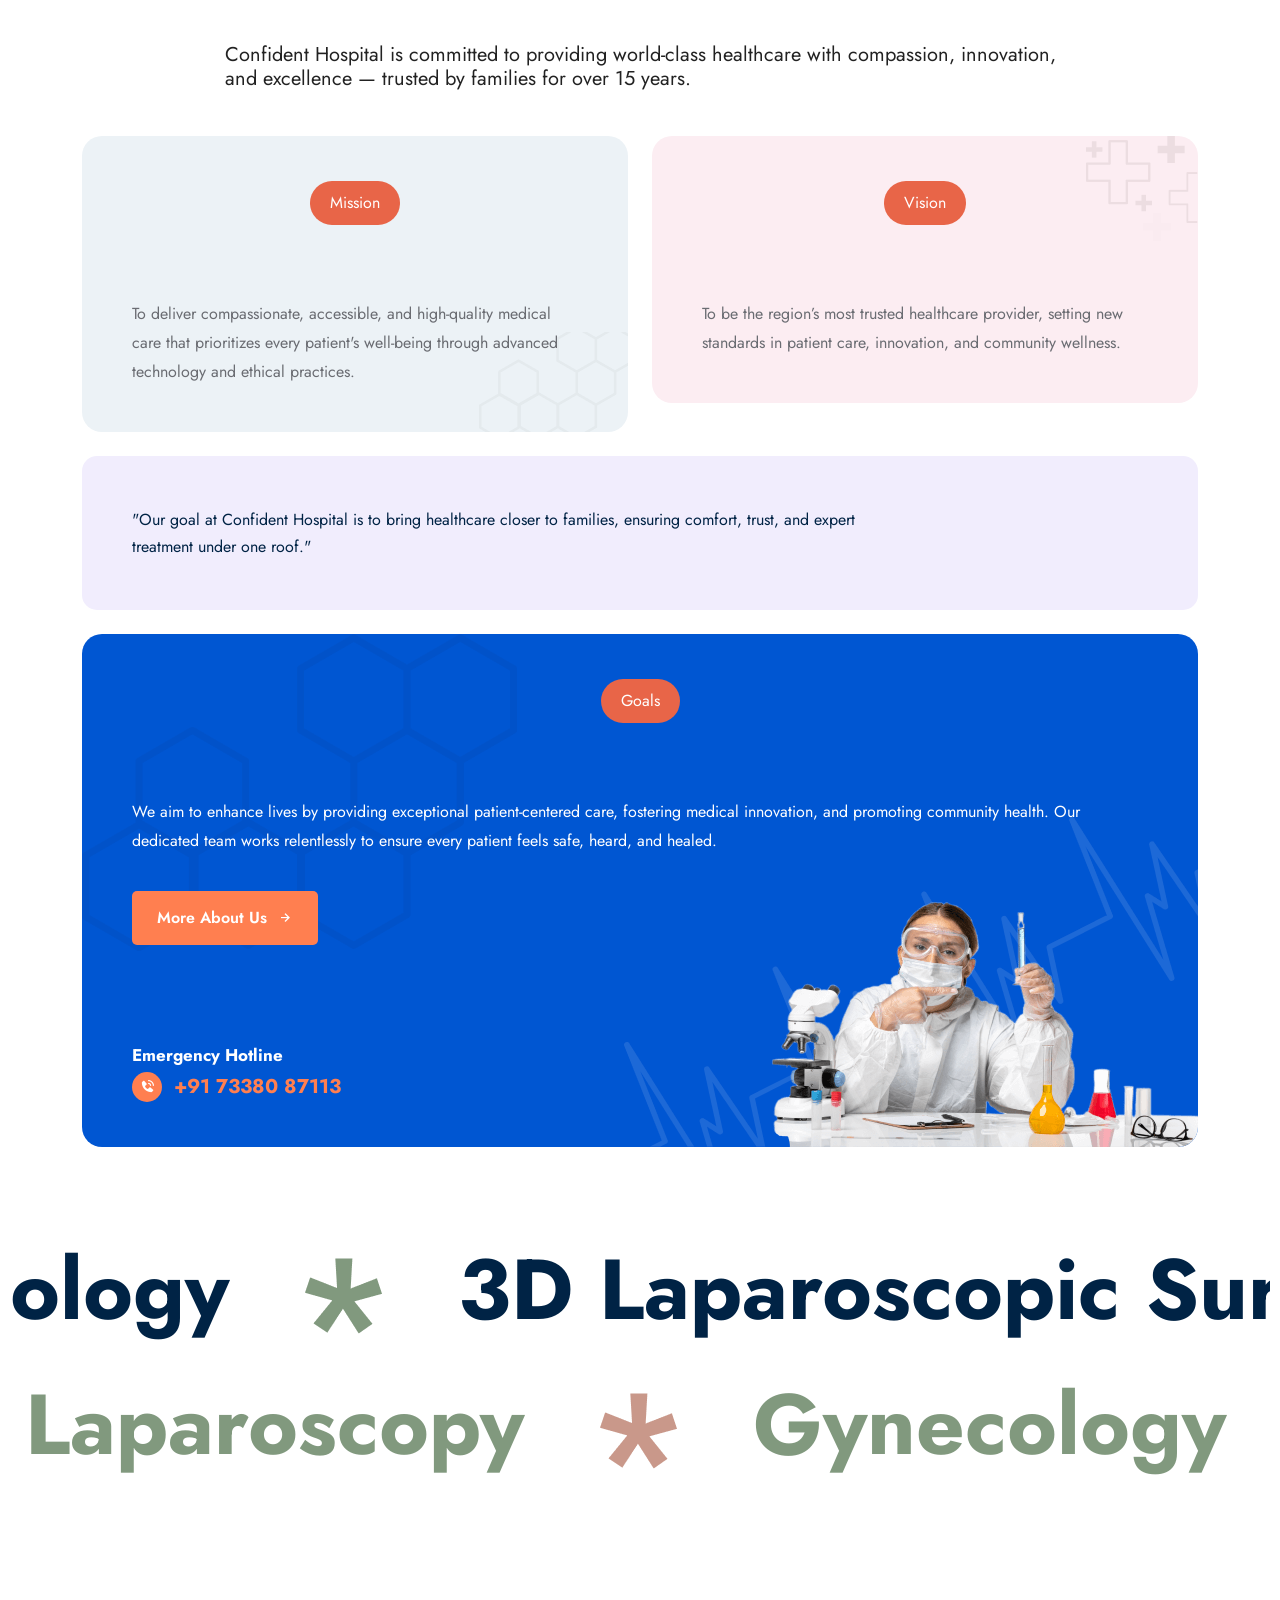
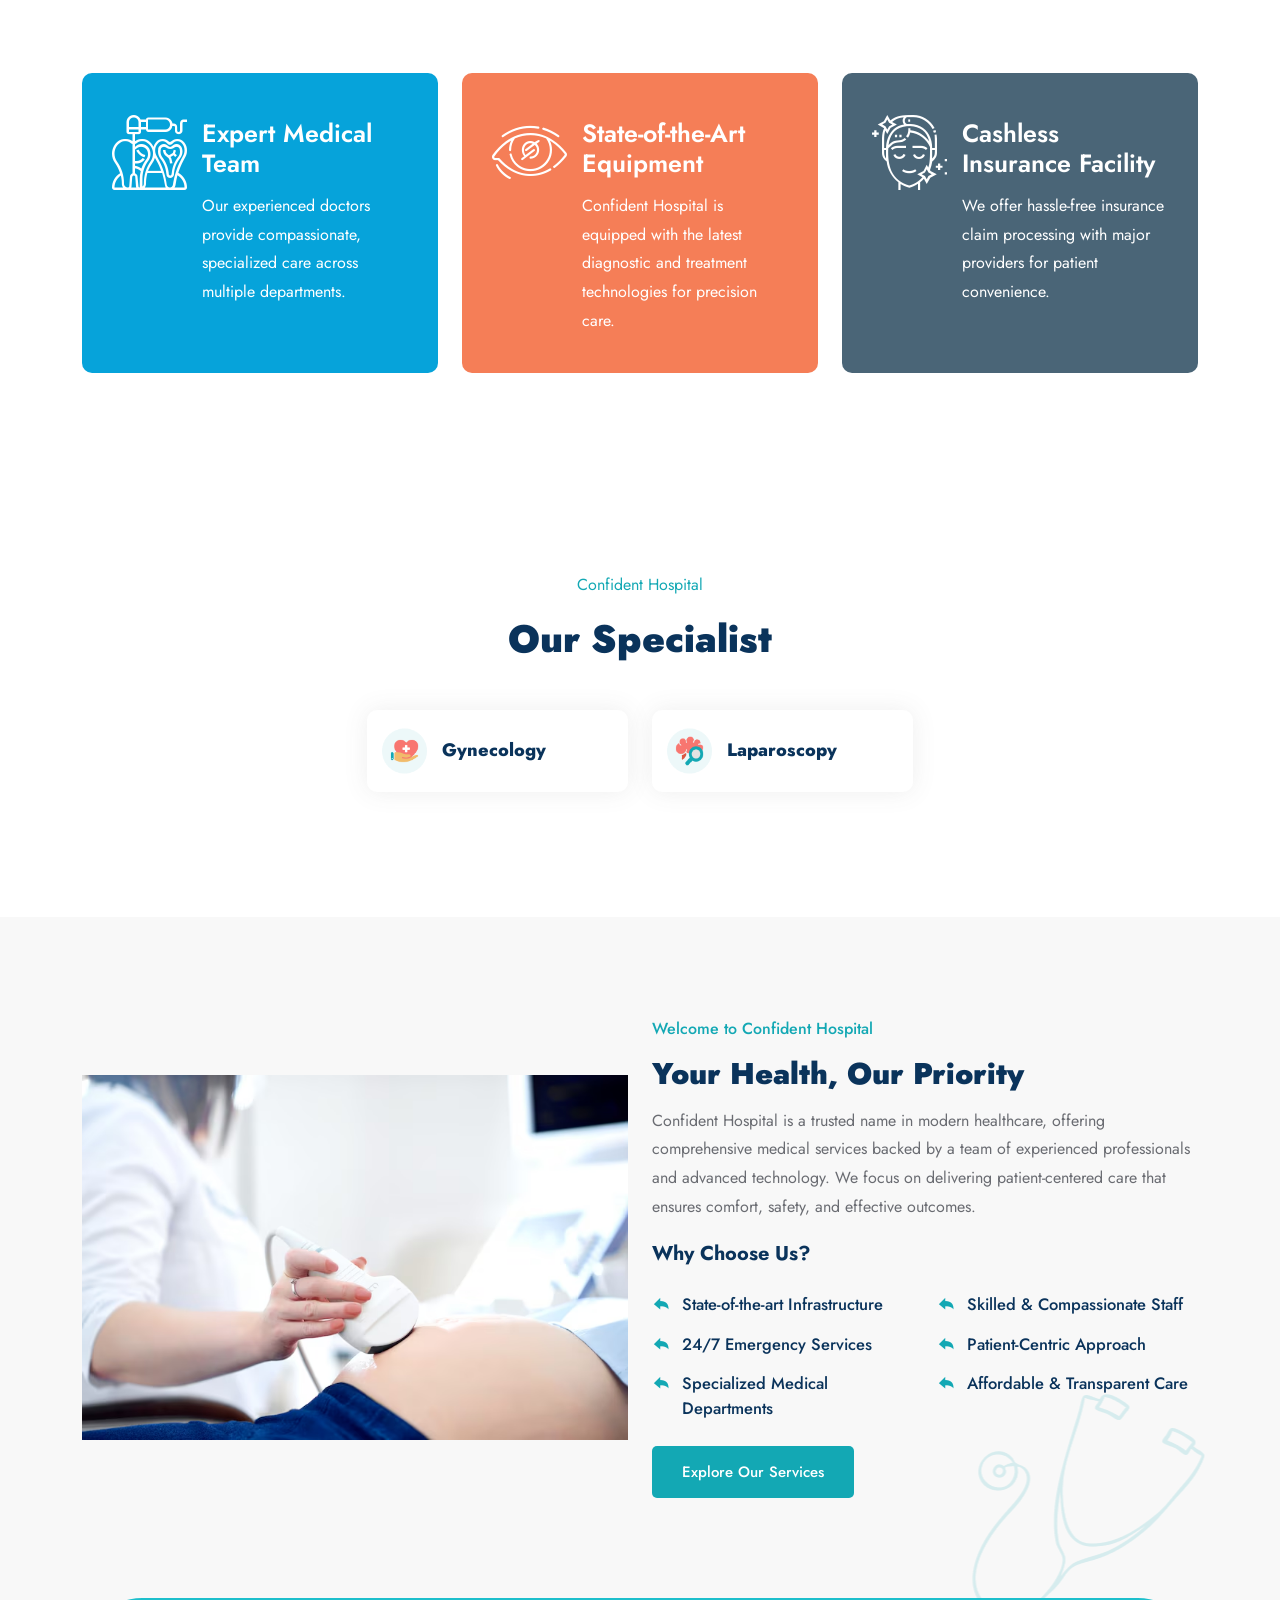
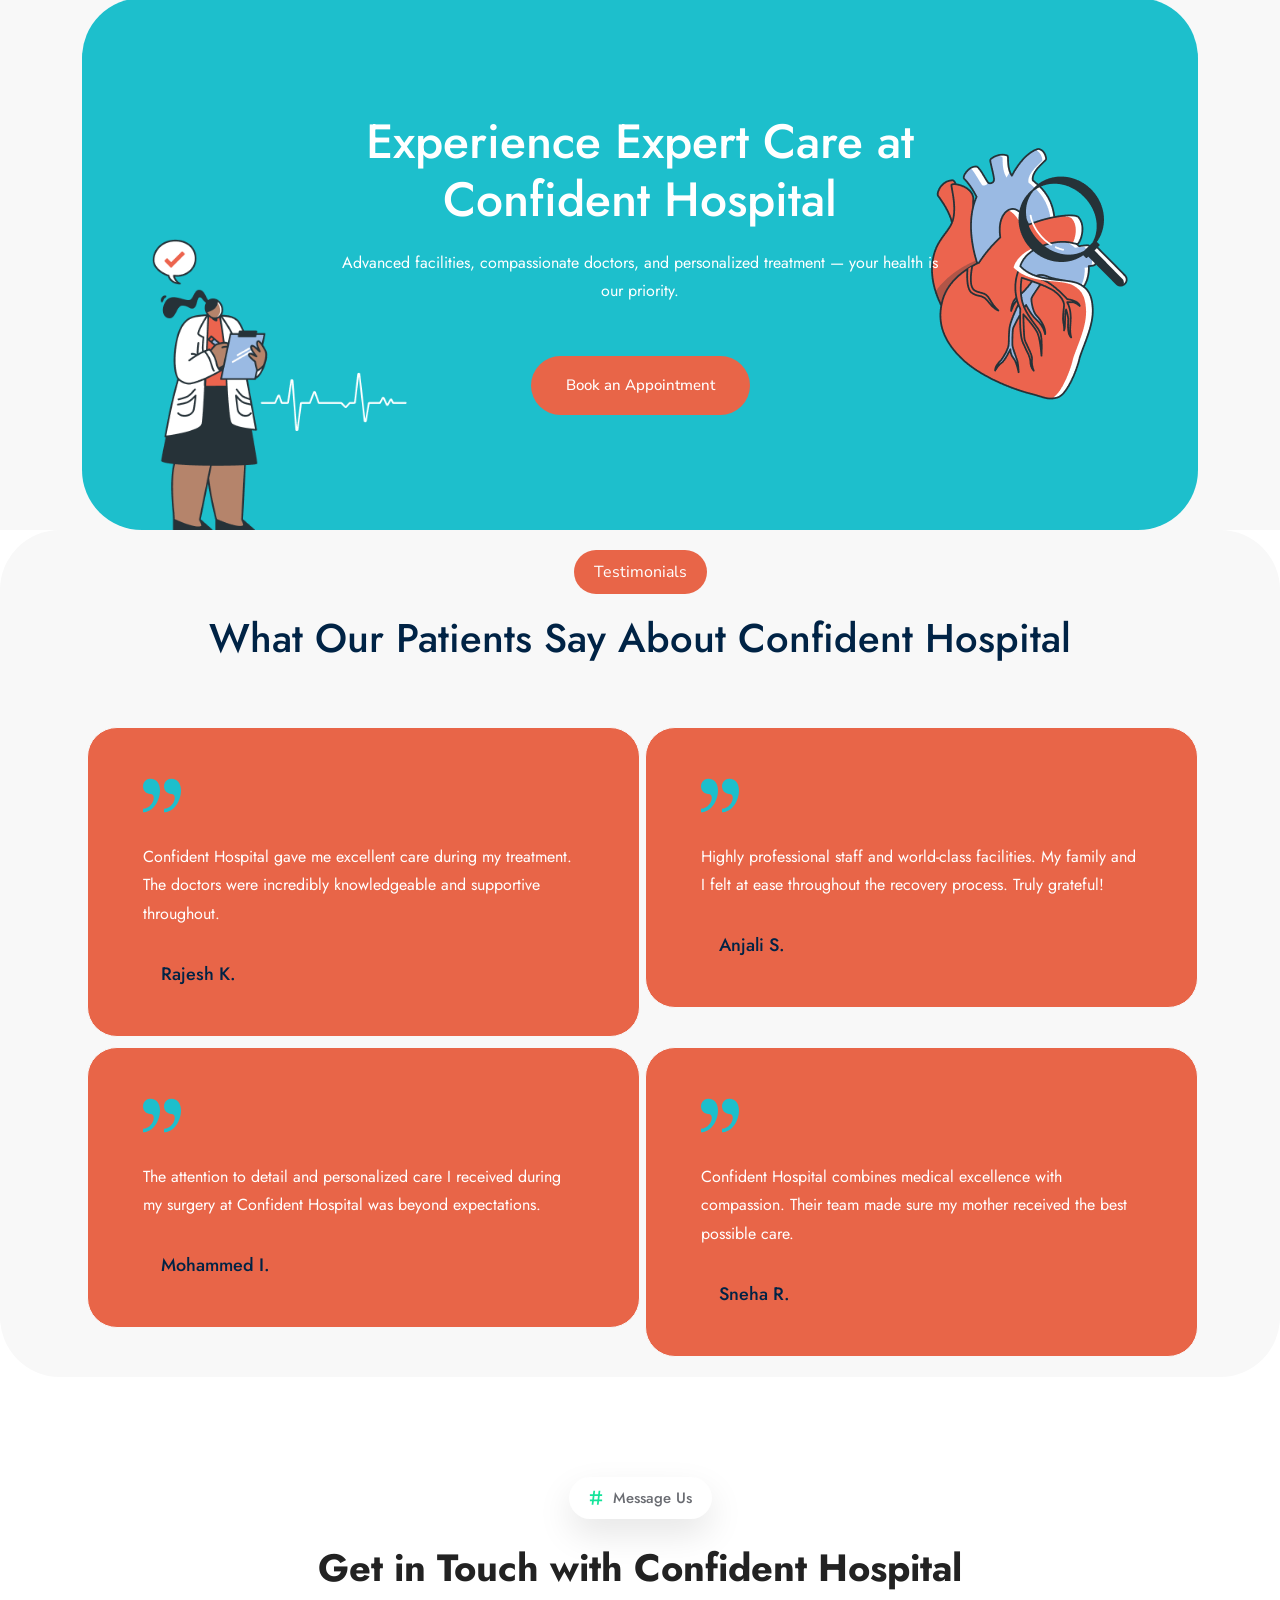
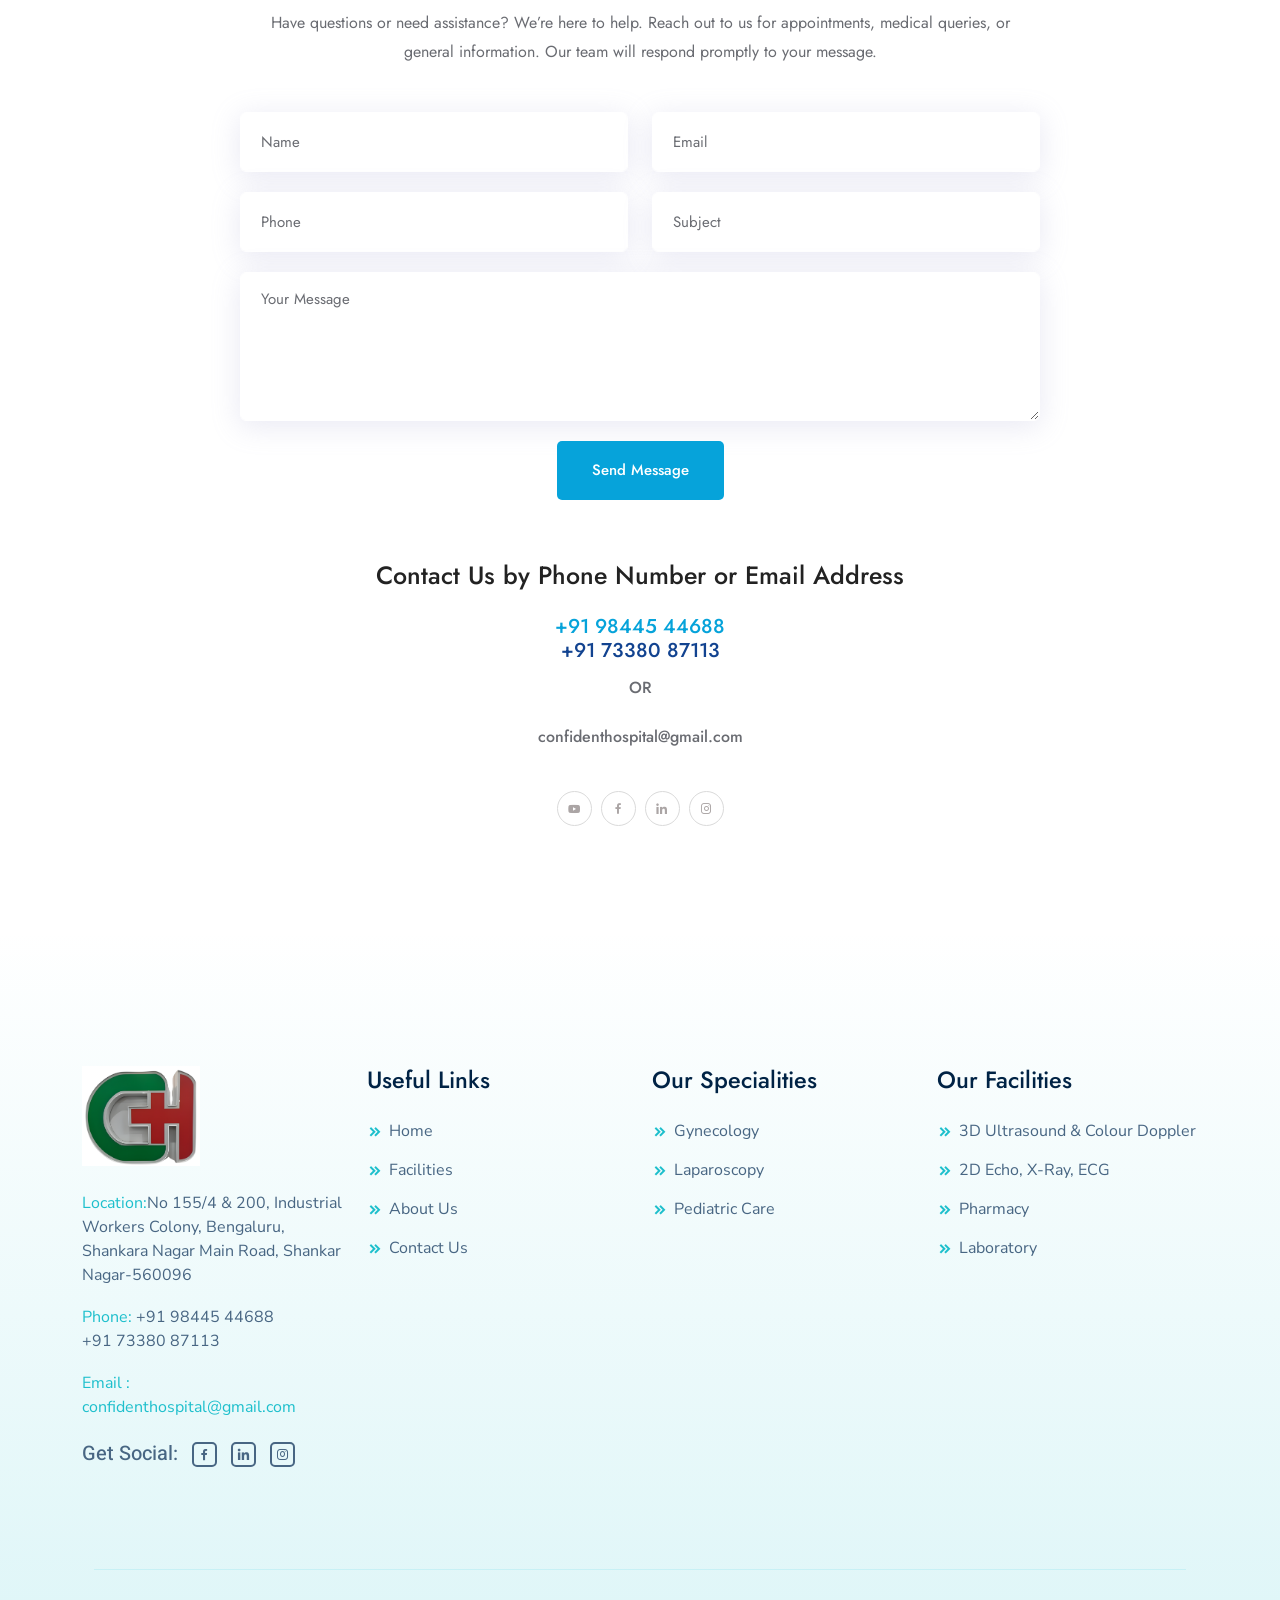
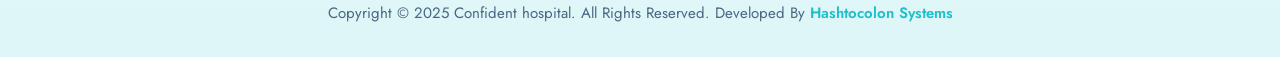
==== commit 1c34db79: "change" ====
--- a/index.html
+++ b/index.html
@@ -404,7 +404,7 @@
                 </div>
                 <div class="col-lg-6 col-md-12">
                     <div class="mc-about-image">
-                        <img src="assets/images/about/2.jpg" alt="image">
+                        <img src="assets/images/gallery/1.jpeg" alt="image">
                     </div>
                 </div>
             </div>
--- a/assets/css/style.css
+++ b/assets/css/style.css
@@ -16611,7 +16611,7 @@
 .rth-about-quote .right h5 {
   margin-bottom: 0;
   font-weight: 400;
-  font-size: 18px;
+  font-size: 16px !important;
   color: #002345;
   line-height: 1.7;
 }
